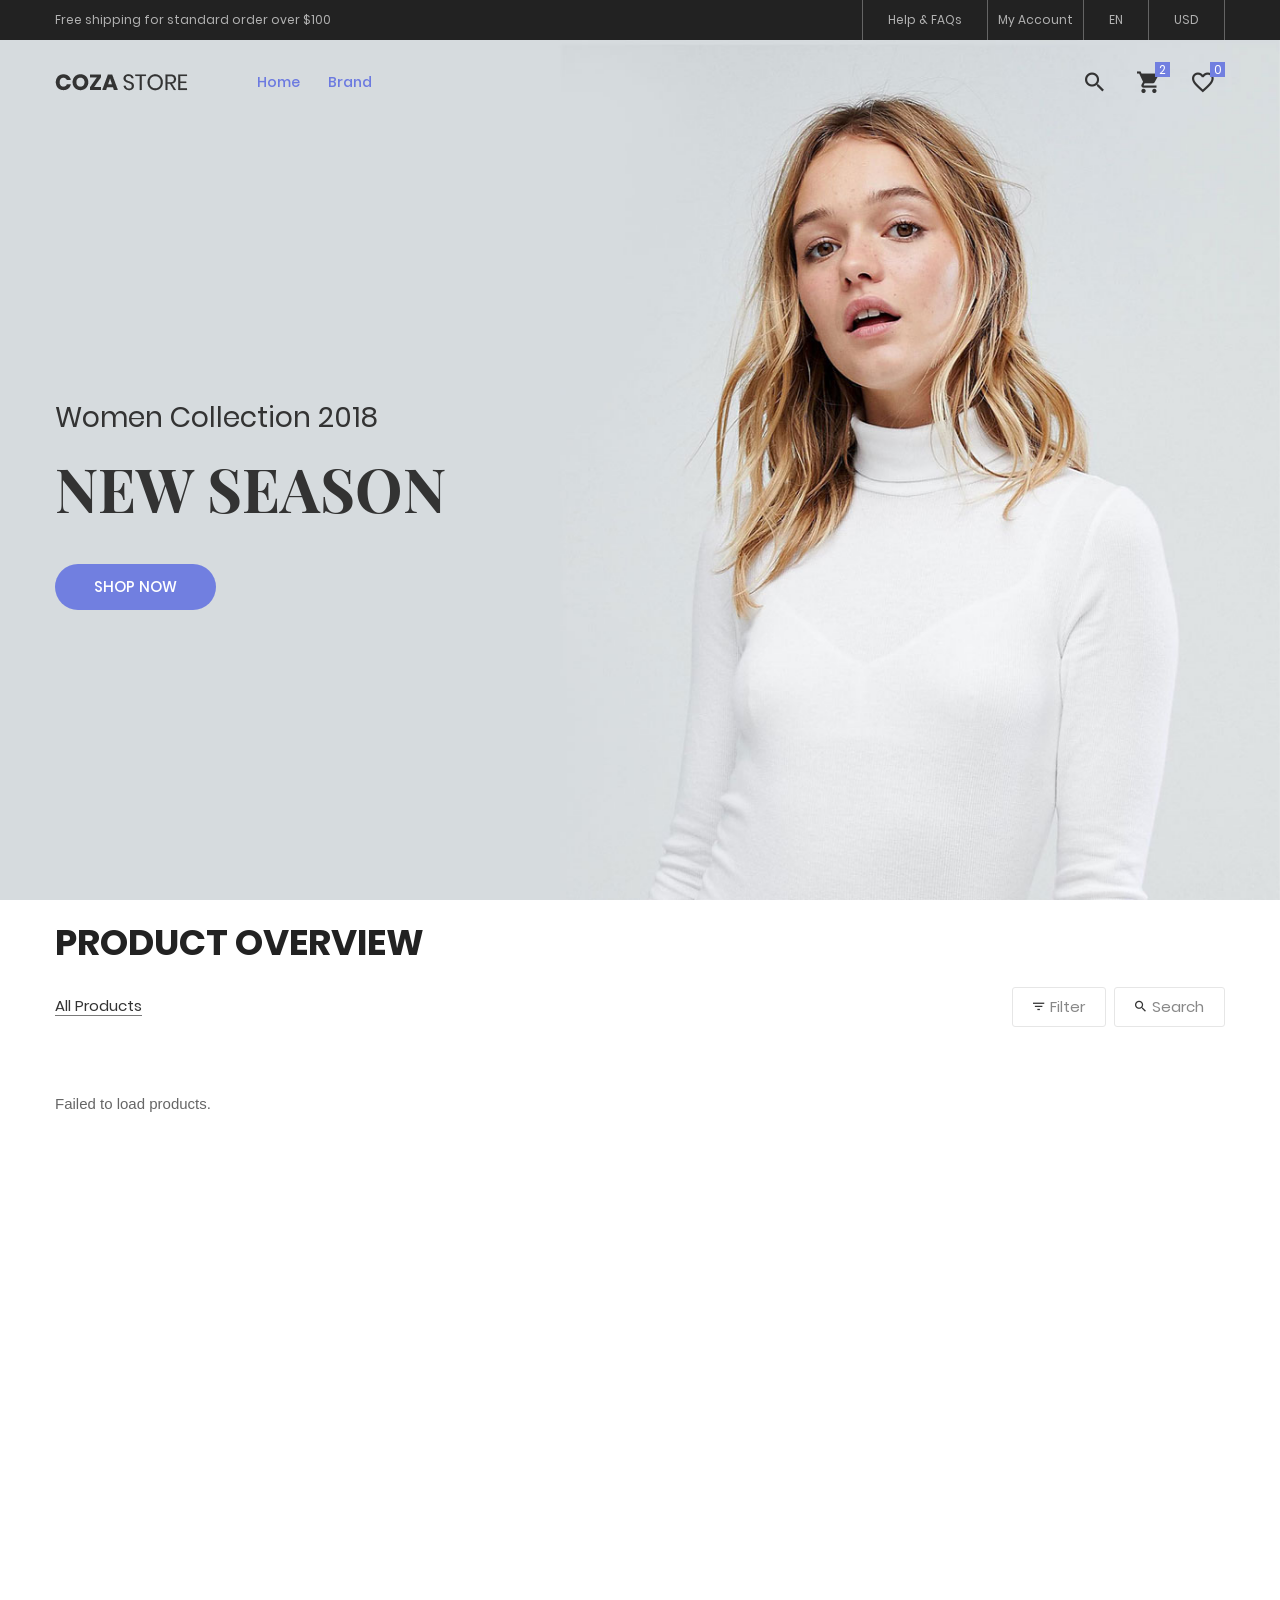
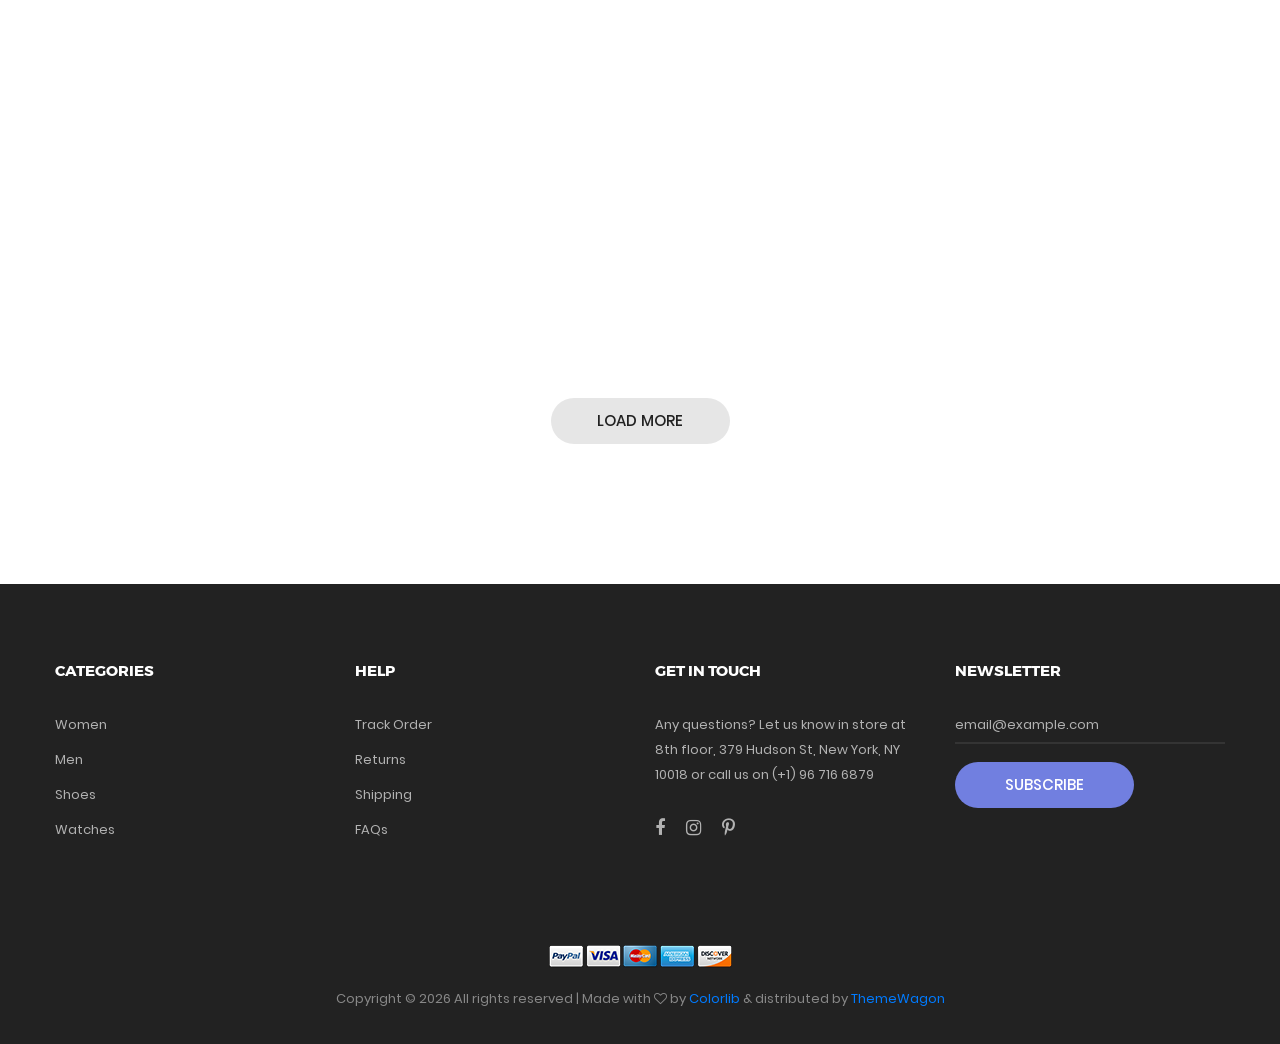
==== app/index.html @ 49f40c7e "Fontend" ====
<!DOCTYPE html>
<html lang="en">

<head>
	<title>Home</title>
	<meta charset="UTF-8">
	<meta name="viewport" content="width=device-width, initial-scale=1">
	<!--===============================================================================================-->
	<link rel="icon" type="image/png" href="images/icons/favicon.png" />
	<!--===============================================================================================-->
	<link rel="stylesheet" type="text/css" href="vendor/bootstrap/css/bootstrap.min.css">
	<!--===============================================================================================-->
	<link rel="stylesheet" type="text/css" href="fonts/font-awesome-4.7.0/css/font-awesome.min.css">
	<!--===============================================================================================-->
	<link rel="stylesheet" type="text/css" href="fonts/iconic/css/material-design-iconic-font.min.css">
	<!--===============================================================================================-->
	<link rel="stylesheet" type="text/css" href="fonts/linearicons-v1.0.0/icon-font.min.css">
	<!--===============================================================================================-->
	<link rel="stylesheet" type="text/css" href="vendor/animate/animate.css">
	<!--===============================================================================================-->
	<link rel="stylesheet" type="text/css" href="vendor/css-hamburgers/hamburgers.min.css">
	<!--===============================================================================================-->
	<link rel="stylesheet" type="text/css" href="vendor/animsition/css/animsition.min.css">
	<!--===============================================================================================-->
	<link rel="stylesheet" type="text/css" href="vendor/select2/select2.min.css">
	<!--===============================================================================================-->
	<link rel="stylesheet" type="text/css" href="vendor/daterangepicker/daterangepicker.css">
	<!--===============================================================================================-->
	<link rel="stylesheet" type="text/css" href="vendor/slick/slick.css">
	<!--===============================================================================================-->
	<link rel="stylesheet" type="text/css" href="vendor/MagnificPopup/magnific-popup.css">
	<!--===============================================================================================-->
	<link rel="stylesheet" type="text/css" href="vendor/perfect-scrollbar/perfect-scrollbar.css">
	<!--===============================================================================================-->
	<link rel="stylesheet" type="text/css" href="css/util.css">
	<link rel="stylesheet" type="text/css" href="css/main.css">



	<!--===============================================================================================-->
</head>

<body class="animsition">

	<!-- Header -->
	<header>
		<!-- Header desktop -->
		<div class="container-menu-desktop">
			<!-- Topbar -->
			<div class="top-bar">
				<div class="content-topbar flex-sb-m h-full container">
					<div class="left-top-bar">
						Free shipping for standard order over $100
					</div>

					<div class="right-top-bar flex-w h-full">
						<a href="#" class="flex-c-m trans-04 p-lr-25">
							Help & FAQs
						</a>

						<a href="views/register.html" id="accountLink" class="flex-c-m p-lr-10 trans-04">
							My Account
						</a>
						<a href="#" id="logoutBtn" class="flex-c-m p-lr-10 trans-04" style="display: none;">
							Logout
						</a>



						<a href="#" class="flex-c-m trans-04 p-lr-25">
							EN
						</a>

						<a href="#" class="flex-c-m trans-04 p-lr-25">
							USD
						</a>
					</div>
				</div>
			</div>

			<div class="wrap-menu-desktop">
				<nav class="limiter-menu-desktop container">

					<!-- Logo desktop -->
					<a href="#" class="logo">
						<img src="images/icons/logo-01.png" alt="IMG-LOGO">
					</a>

					<!-- Menu desktop -->
					<div class="menu-desktop">
						<ul class="main-menu">
							<li class="active-menu">
								<a href="index.html">Home</a>

							</li>

							<li class="active-menu">
								<a href="#">Brand</a>
								<ul class="sub-menu" id="brand-menu">
									<!-- Brand sẽ được render ở đây -->
								</ul>
							</li>



						</ul>
					</div>

					<!-- Icon header -->
					<div class="wrap-icon-header flex-w flex-r-m">
						<div class="icon-header-item cl2 hov-cl1 trans-04 p-l-22 p-r-11 js-show-modal-search">
							<i class="zmdi zmdi-search"></i>
						</div>

						<div class="icon-header-item cl2 hov-cl1 trans-04 p-l-22 p-r-11 icon-header-noti js-show-cart"
							data-notify="2">
							<i class="zmdi zmdi-shopping-cart"></i>
						</div>

						<a href="#"
							class="dis-block icon-header-item cl2 hov-cl1 trans-04 p-l-22 p-r-11 icon-header-noti"
							data-notify="0">
							<i class="zmdi zmdi-favorite-outline"></i>
						</a>
					</div>
				</nav>
			</div>
		</div>

		<!-- Header Mobile -->
		<div class="wrap-header-mobile">
			<!-- Logo moblie -->
			<div class="logo-mobile">
				<a href="index.html"><img src="images/icons/logo-01.png" alt="IMG-LOGO"></a>
			</div>

			<!-- Icon header -->
			<div class="wrap-icon-header flex-w flex-r-m m-r-15">
				<div class="icon-header-item cl2 hov-cl1 trans-04 p-r-11 js-show-modal-search">
					<i class="zmdi zmdi-search"></i>
				</div>

				<div class="icon-header-item cl2 hov-cl1 trans-04 p-r-11 p-l-10 icon-header-noti js-show-cart"
					data-notify="2">
					<i class="zmdi zmdi-shopping-cart"></i>
				</div>

				<a href="#" class="dis-block icon-header-item cl2 hov-cl1 trans-04 p-r-11 p-l-10 icon-header-noti"
					data-notify="0">
					<i class="zmdi zmdi-favorite-outline"></i>
				</a>
			</div>

			<!-- Button show menu -->
			<div class="btn-show-menu-mobile hamburger hamburger--squeeze">
				<span class="hamburger-box">
					<span class="hamburger-inner"></span>
				</span>
			</div>
		</div>


		<!-- Menu Mobile -->
		<div class="menu-mobile">
			<ul class="topbar-mobile">
				<li>
					<div class="left-top-bar">
						Free shipping for standard order over $100
					</div>
				</li>

				<li>
					<div class="right-top-bar flex-w h-full">
						<a href="#" class="flex-c-m p-lr-10 trans-04">
							Help & FAQs
						</a>

						<div class="account-dropdown">
							<a href="#" id="accountLink" class="flex-c-m p-lr-10 trans-04">
								My Account
							</a>
							<div id="accountMenu" class="dropdown-menu">
								<a href="profile.html">👤 Hồ sơ</a>
								<a href="#" id="logoutBtn">🚪 Đăng xuất</a>
							</div>
						</div>


						<a href="#" class="flex-c-m p-lr-10 trans-04">
							EN
						</a>

						<a href="#" class="flex-c-m p-lr-10 trans-04">
							USD
						</a>
					</div>
				</li>
			</ul>

			<ul class="main-menu-m">
				<li>
					<a href="index.html">Home</a>
					<ul class="sub-menu-m">
						<li><a href="index.html">Homepage 1</a></li>
						<li><a href="home-02.html">Homepage 2</a></li>
						<li><a href="home-03.html">Homepage 3</a></li>
					</ul>
					<span class="arrow-main-menu-m">
						<i class="fa fa-angle-right" aria-hidden="true"></i>
					</span>
				</li>

				<li>
					<a href="product.html">Shop</a>
				</li>

				<li>
					<a href="shoping-cart.html" class="label1 rs1" data-label1="hot">Features</a>
				</li>

				<li>
					<a href="blog.html">Blog</a>
				</li>

				<li>
					<a href="about.html">About</a>
				</li>

				<li>
					<a href="contact.html">Contact</a>
				</li>
			</ul>
		</div>

		<!-- Modal Search -->
		<div class="modal-search-header flex-c-m trans-04 js-hide-modal-search">
			<div class="container-search-header">
				<button class="flex-c-m btn-hide-modal-search trans-04 js-hide-modal-search">
					<img src="images/icons/icon-close2.png" alt="CLOSE">
				</button>

				<form class="wrap-search-header flex-w p-l-15">
					<button class="flex-c-m trans-04">
						<i class="zmdi zmdi-search"></i>
					</button>
					<input class="plh3" type="text" name="search" placeholder="Search...">
				</form>
			</div>
		</div>
	</header>

	<!-- Cart -->
	<div class="wrap-header-cart js-panel-cart">
		<div class="s-full js-hide-cart"></div>

		<div class="header-cart flex-col-l p-l-65 p-r-25">
			<div class="header-cart-title flex-w flex-sb-m p-b-8">
				<span class="mtext-103 cl2">
					Your Cart
				</span>

				<div class="fs-35 lh-10 cl2 p-lr-5 pointer hov-cl1 trans-04 js-hide-cart">
					<i class="zmdi zmdi-close"></i>
				</div>
			</div>

			<div class="header-cart-content flex-w js-pscroll">
				<ul class="header-cart-wrapitem w-full">
					<li class="header-cart-item flex-w flex-t m-b-12">
						<div class="header-cart-item-img">
							<img src="images/item-cart-01.jpg" alt="IMG">
						</div>

						<div class="header-cart-item-txt p-t-8">
							<a href="#" class="header-cart-item-name m-b-18 hov-cl1 trans-04">
								White Shirt Pleat
							</a>

							<span class="header-cart-item-info">
								1 x $19.00
							</span>
						</div>
					</li>

					<li class="header-cart-item flex-w flex-t m-b-12">
						<div class="header-cart-item-img">
							<img src="images/item-cart-02.jpg" alt="IMG">
						</div>

						<div class="header-cart-item-txt p-t-8">
							<a href="#" class="header-cart-item-name m-b-18 hov-cl1 trans-04">
								Converse All Star
							</a>

							<span class="header-cart-item-info">
								1 x $39.00
							</span>
						</div>
					</li>

					<li class="header-cart-item flex-w flex-t m-b-12">
						<div class="header-cart-item-img">
							<img src="images/item-cart-03.jpg" alt="IMG">
						</div>

						<div class="header-cart-item-txt p-t-8">
							<a href="#" class="header-cart-item-name m-b-18 hov-cl1 trans-04">
								Nixon Porter Leather
							</a>

							<span class="header-cart-item-info">
								1 x $17.00
							</span>
						</div>
					</li>
				</ul>

				<div class="w-full">
					<div class="header-cart-total w-full p-tb-40">
						Total: $75.00
					</div>

					<div class="header-cart-buttons flex-w w-full">
						<a href="shoping-cart.html"
							class="flex-c-m stext-101 cl0 size-107 bg3 bor2 hov-btn3 p-lr-15 trans-04 m-r-8 m-b-10">
							View Cart
						</a>

						<a href="shoping-cart.html"
							class="flex-c-m stext-101 cl0 size-107 bg3 bor2 hov-btn3 p-lr-15 trans-04 m-b-10">
							Check Out
						</a>
					</div>
				</div>
			</div>
		</div>
	</div>
	<!-- Slider -->
	<section class="section-slide">
		<div class="wrap-slick1">
			<div class="slick1">
				<div class="item-slick1" style="background-image: url(images/slide-01.jpg);">
					<div class="container h-full">
						<div class="flex-col-l-m h-full p-t-100 p-b-30 respon5">
							<div class="layer-slick1 animated visible-false" data-appear="fadeInDown" data-delay="0">
								<span class="ltext-101 cl2 respon2">
									Women Collection 2018
								</span>
							</div>

							<div class="layer-slick1 animated visible-false" data-appear="fadeInUp" data-delay="800">
								<h2 class="ltext-201 cl2 p-t-19 p-b-43 respon1">
									NEW SEASON
								</h2>
							</div>

							<div class="layer-slick1 animated visible-false" data-appear="zoomIn" data-delay="1600">
								<a href="product.html"
									class="flex-c-m stext-101 cl0 size-101 bg1 bor1 hov-btn1 p-lr-15 trans-04">
									Shop Now
								</a>
							</div>
						</div>
					</div>
				</div>

				<div class="item-slick1" style="background-image: url(images/slide-02.jpg);">
					<div class="container h-full">
						<div class="flex-col-l-m h-full p-t-100 p-b-30 respon5">
							<div class="layer-slick1 animated visible-false" data-appear="rollIn" data-delay="0">
								<span class="ltext-101 cl2 respon2">
									Men New-Season
								</span>
							</div>

							<div class="layer-slick1 animated visible-false" data-appear="lightSpeedIn"
								data-delay="800">
								<h2 class="ltext-201 cl2 p-t-19 p-b-43 respon1">
									Jackets & Coats
								</h2>
							</div>

							<div class="layer-slick1 animated visible-false" data-appear="slideInUp" data-delay="1600">
								<a href="product.html"
									class="flex-c-m stext-101 cl0 size-101 bg1 bor1 hov-btn1 p-lr-15 trans-04">
									Shop Now
								</a>
							</div>
						</div>
					</div>
				</div>

				<div class="item-slick1" style="background-image: url(images/slide-03.jpg);">
					<div class="container h-full">
						<div class="flex-col-l-m h-full p-t-100 p-b-30 respon5">
							<div class="layer-slick1 animated visible-false" data-appear="rotateInDownLeft"
								data-delay="0">
								<span class="ltext-101 cl2 respon2">
									Men Collection 2018
								</span>
							</div>

							<div class="layer-slick1 animated visible-false" data-appear="rotateInUpRight"
								data-delay="800">
								<h2 class="ltext-201 cl2 p-t-19 p-b-43 respon1">
									New arrivals
								</h2>
							</div>

							<div class="layer-slick1 animated visible-false" data-appear="rotateIn" data-delay="1600">
								<a href="product.html"
									class="flex-c-m stext-101 cl0 size-101 bg1 bor1 hov-btn1 p-lr-15 trans-04">
									Shop Now
								</a>
							</div>
						</div>
					</div>
				</div>
			</div>
		</div>
	</section>
	<!-- Product -->
	<section class="bg0 p-t-23 p-b-140">
		<div class="container">
			<div class="p-b-10">
				<h3 class="ltext-103 cl5">
					Product Overview
				</h3>
			</div>

			<div class="flex-w flex-sb-m p-b-52">
				<div class="flex-w flex-l-m filter-tope-group m-tb-10">
					<button class="stext-106 cl6 hov1 bor3 trans-04 m-r-32 m-tb-5 how-active1" data-filter="*">
						All Products
					</button>




				</div>

				<div class="flex-w flex-c-m m-tb-10">
					<div
						class="flex-c-m stext-106 cl6 size-104 bor4 pointer hov-btn3 trans-04 m-r-8 m-tb-4 js-show-filter">
						<i class="icon-filter cl2 m-r-6 fs-15 trans-04 zmdi zmdi-filter-list"></i>
						<i class="icon-close-filter cl2 m-r-6 fs-15 trans-04 zmdi zmdi-close dis-none"></i>
						Filter
					</div>

					<div class="flex-c-m stext-106 cl6 size-105 bor4 pointer hov-btn3 trans-04 m-tb-4 js-show-search">
						<i class="icon-search cl2 m-r-6 fs-15 trans-04 zmdi zmdi-search"></i>
						<i class="icon-close-search cl2 m-r-6 fs-15 trans-04 zmdi zmdi-close dis-none"></i>
						Search
					</div>
				</div>

				<!-- Search product -->
				<div class="dis-none panel-search w-full p-t-10 p-b-15">
					<div class="bor8 dis-flex p-l-15">
						<button class="size-113 flex-c-m fs-16 cl2 hov-cl1 trans-04">
							<i class="zmdi zmdi-search"></i>
						</button>

						<input class="mtext-107 cl2 size-114 plh2 p-r-15" type="text" name="search-product"
							placeholder="Search">
					</div>
				</div>

				<!-- Filter -->

			</div>

			<div class="row isotope-grid" id="product-list">








				<div class="col-sm-6 col-md-4 col-lg-3 p-b-35 isotope-item men">
					<!-- Block2 -->
					<div class="block2">
						<div class="block2-pic hov-img0">
							<img src="images/product-12.jpg" alt="IMG-PRODUCT">

							<a href="#"
								class="block2-btn flex-c-m stext-103 cl2 size-102 bg0 bor2 hov-btn1 p-lr-15 trans-04 js-show-modal1">
								Quick View
							</a>
						</div>

						<div class="block2-txt flex-w flex-t p-t-14">
							<div class="block2-txt-child1 flex-col-l ">
								<a href="product-detail.html" class="stext-104 cl4 hov-cl1 trans-04 js-name-b2 p-b-6">
									Herschel supply
								</a>

								<span class="stext-105 cl3">
									$63.15
								</span>
							</div>

							<div class="block2-txt-child2 flex-r p-t-3">
								<a href="#" class="btn-addwish-b2 dis-block pos-relative js-addwish-b2">
									<img class="icon-heart1 dis-block trans-04" src="images/icons/icon-heart-01.png"
										alt="ICON">
									<img class="icon-heart2 dis-block trans-04 ab-t-l"
										src="images/icons/icon-heart-02.png" alt="ICON">
								</a>
							</div>
						</div>
					</div>
				</div>

				<div class="col-sm-6 col-md-4 col-lg-3 p-b-35 isotope-item women">
					<!-- Block2 -->
					<div class="block2">
						<div class="block2-pic hov-img0">
							<img src="images/product-13.jpg" alt="IMG-PRODUCT">

							<a href="#"
								class="block2-btn flex-c-m stext-103 cl2 size-102 bg0 bor2 hov-btn1 p-lr-15 trans-04 js-show-modal1">
								Quick View
							</a>
						</div>

						<div class="block2-txt flex-w flex-t p-t-14">
							<div class="block2-txt-child1 flex-col-l ">
								<a href="product-detail.html" class="stext-104 cl4 hov-cl1 trans-04 js-name-b2 p-b-6">
									T-Shirt with Sleeve
								</a>

								<span class="stext-105 cl3">
									$18.49
								</span>
							</div>

							<div class="block2-txt-child2 flex-r p-t-3">
								<a href="#" class="btn-addwish-b2 dis-block pos-relative js-addwish-b2">
									<img class="icon-heart1 dis-block trans-04" src="images/icons/icon-heart-01.png"
										alt="ICON">
									<img class="icon-heart2 dis-block trans-04 ab-t-l"
										src="images/icons/icon-heart-02.png" alt="ICON">
								</a>
							</div>
						</div>
					</div>
				</div>

				<div class="col-sm-6 col-md-4 col-lg-3 p-b-35 isotope-item women">
					<!-- Block2 -->
					<div class="block2">
						<div class="block2-pic hov-img0">
							<img src="images/product-14.jpg" alt="IMG-PRODUCT">

							<a href="#"
								class="block2-btn flex-c-m stext-103 cl2 size-102 bg0 bor2 hov-btn1 p-lr-15 trans-04 js-show-modal1">
								Quick View
							</a>
						</div>

						<div class="block2-txt flex-w flex-t p-t-14">
							<div class="block2-txt-child1 flex-col-l ">
								<a href="product-detail.html" class="stext-104 cl4 hov-cl1 trans-04 js-name-b2 p-b-6">
									Pretty Little Thing
								</a>

								<span class="stext-105 cl3">
									$54.79
								</span>
							</div>

							<div class="block2-txt-child2 flex-r p-t-3">
								<a href="#" class="btn-addwish-b2 dis-block pos-relative js-addwish-b2">
									<img class="icon-heart1 dis-block trans-04" src="images/icons/icon-heart-01.png"
										alt="ICON">
									<img class="icon-heart2 dis-block trans-04 ab-t-l"
										src="images/icons/icon-heart-02.png" alt="ICON">
								</a>
							</div>
						</div>
					</div>
				</div>

				<div class="col-sm-6 col-md-4 col-lg-3 p-b-35 isotope-item watches">
					<!-- Block2 -->
					<div class="block2">
						<div class="block2-pic hov-img0">
							<img src="images/product-15.jpg" alt="IMG-PRODUCT">

							<a href="#"
								class="block2-btn flex-c-m stext-103 cl2 size-102 bg0 bor2 hov-btn1 p-lr-15 trans-04 js-show-modal1">
								Quick View
							</a>
						</div>

						<div class="block2-txt flex-w flex-t p-t-14">
							<div class="block2-txt-child1 flex-col-l ">
								<a href="product-detail.html" class="stext-104 cl4 hov-cl1 trans-04 js-name-b2 p-b-6">
									Mini Silver Mesh Watch
								</a>

								<span class="stext-105 cl3">
									$86.85
								</span>
							</div>

							<div class="block2-txt-child2 flex-r p-t-3">
								<a href="#" class="btn-addwish-b2 dis-block pos-relative js-addwish-b2">
									<img class="icon-heart1 dis-block trans-04" src="images/icons/icon-heart-01.png"
										alt="ICON">
									<img class="icon-heart2 dis-block trans-04 ab-t-l"
										src="images/icons/icon-heart-02.png" alt="ICON">
								</a>
							</div>
						</div>
					</div>
				</div>

				<div class="col-sm-6 col-md-4 col-lg-3 p-b-35 isotope-item women">
					<!-- Block2 -->
					<div class="block2">
						<div class="block2-pic hov-img0">
							<img src="images/product-16.jpg" alt="IMG-PRODUCT">

							<a href="#"
								class="block2-btn flex-c-m stext-103 cl2 size-102 bg0 bor2 hov-btn1 p-lr-15 trans-04 js-show-modal1">
								Quick View
							</a>
						</div>

						<div class="block2-txt flex-w flex-t p-t-14">
							<div class="block2-txt-child1 flex-col-l ">
								<a href="product-detail.html" class="stext-104 cl4 hov-cl1 trans-04 js-name-b2 p-b-6">
									Square Neck Back
								</a>

								<span class="stext-105 cl3">
									$29.64
								</span>
							</div>

							<div class="block2-txt-child2 flex-r p-t-3">
								<a href="#" class="btn-addwish-b2 dis-block pos-relative js-addwish-b2">
									<img class="icon-heart1 dis-block trans-04" src="images/icons/icon-heart-01.png"
										alt="ICON">
									<img class="icon-heart2 dis-block trans-04 ab-t-l"
										src="images/icons/icon-heart-02.png" alt="ICON">
								</a>
							</div>
						</div>
					</div>
				</div>
			</div>

			<!-- Load more -->
			<div class="flex-c-m flex-w w-full p-t-45">
				<a href="#" class="flex-c-m stext-101 cl5 size-103 bg2 bor1 hov-btn1 p-lr-15 trans-04">
					Load More
				</a>
			</div>
		</div>
	</section>


	<!-- Footer -->
	<footer class="bg3 p-t-75 p-b-32">
		<div class="container">
			<div class="row">
				<div class="col-sm-6 col-lg-3 p-b-50">
					<h4 class="stext-301 cl0 p-b-30">
						Categories
					</h4>

					<ul>
						<li class="p-b-10">
							<a href="#" class="stext-107 cl7 hov-cl1 trans-04">
								Women
							</a>
						</li>

						<li class="p-b-10">
							<a href="#" class="stext-107 cl7 hov-cl1 trans-04">
								Men
							</a>
						</li>

						<li class="p-b-10">
							<a href="#" class="stext-107 cl7 hov-cl1 trans-04">
								Shoes
							</a>
						</li>

						<li class="p-b-10">
							<a href="#" class="stext-107 cl7 hov-cl1 trans-04">
								Watches
							</a>
						</li>
					</ul>
				</div>

				<div class="col-sm-6 col-lg-3 p-b-50">
					<h4 class="stext-301 cl0 p-b-30">
						Help
					</h4>

					<ul>
						<li class="p-b-10">
							<a href="#" class="stext-107 cl7 hov-cl1 trans-04">
								Track Order
							</a>
						</li>

						<li class="p-b-10">
							<a href="#" class="stext-107 cl7 hov-cl1 trans-04">
								Returns
							</a>
						</li>

						<li class="p-b-10">
							<a href="#" class="stext-107 cl7 hov-cl1 trans-04">
								Shipping
							</a>
						</li>

						<li class="p-b-10">
							<a href="#" class="stext-107 cl7 hov-cl1 trans-04">
								FAQs
							</a>
						</li>
					</ul>
				</div>

				<div class="col-sm-6 col-lg-3 p-b-50">
					<h4 class="stext-301 cl0 p-b-30">
						GET IN TOUCH
					</h4>

					<p class="stext-107 cl7 size-201">
						Any questions? Let us know in store at 8th floor, 379 Hudson St, New York, NY 10018 or call us
						on (+1) 96 716 6879
					</p>

					<div class="p-t-27">
						<a href="#" class="fs-18 cl7 hov-cl1 trans-04 m-r-16">
							<i class="fa fa-facebook"></i>
						</a>

						<a href="#" class="fs-18 cl7 hov-cl1 trans-04 m-r-16">
							<i class="fa fa-instagram"></i>
						</a>

						<a href="#" class="fs-18 cl7 hov-cl1 trans-04 m-r-16">
							<i class="fa fa-pinterest-p"></i>
						</a>
					</div>
				</div>

				<div class="col-sm-6 col-lg-3 p-b-50">
					<h4 class="stext-301 cl0 p-b-30">
						Newsletter
					</h4>

					<form>
						<div class="wrap-input1 w-full p-b-4">
							<input class="input1 bg-none plh1 stext-107 cl7" type="text" name="email"
								placeholder="email@example.com">
							<div class="focus-input1 trans-04"></div>
						</div>

						<div class="p-t-18">
							<button class="flex-c-m stext-101 cl0 size-103 bg1 bor1 hov-btn2 p-lr-15 trans-04">
								Subscribe
							</button>
						</div>
					</form>
				</div>
			</div>

			<div class="p-t-40">
				<div class="flex-c-m flex-w p-b-18">
					<a href="#" class="m-all-1">
						<img src="images/icons/icon-pay-01.png" alt="ICON-PAY">
					</a>

					<a href="#" class="m-all-1">
						<img src="images/icons/icon-pay-02.png" alt="ICON-PAY">
					</a>

					<a href="#" class="m-all-1">
						<img src="images/icons/icon-pay-03.png" alt="ICON-PAY">
					</a>

					<a href="#" class="m-all-1">
						<img src="images/icons/icon-pay-04.png" alt="ICON-PAY">
					</a>

					<a href="#" class="m-all-1">
						<img src="images/icons/icon-pay-05.png" alt="ICON-PAY">
					</a>
				</div>

				<p class="stext-107 cl6 txt-center">
					<!-- Link back to Colorlib can't be removed. Template is licensed under CC BY 3.0. -->
					Copyright &copy;
					<script>document.write(new Date().getFullYear());</script> All rights reserved | Made with <i
						class="fa fa-heart-o" aria-hidden="true"></i> by <a href="https://colorlib.com"
						target="_blank">Colorlib</a> &amp; distributed by <a href="https://themewagon.com"
						target="_blank">ThemeWagon</a>
					<!-- Link back to Colorlib can't be removed. Template is licensed under CC BY 3.0. -->

				</p>
			</div>
		</div>
	</footer>


	<!-- Back to top -->
	<div class="btn-back-to-top" id="myBtn">
		<span class="symbol-btn-back-to-top">
			<i class="zmdi zmdi-chevron-up"></i>
		</span>
	</div>

	<!-- Modal1 -->
	<div class="wrap-modal1 js-modal1 p-t-60 p-b-20">
		<div class="overlay-modal1 js-hide-modal1"></div>

		<div class="container">
			<div class="bg0 p-t-60 p-b-30 p-lr-15-lg how-pos3-parent">
				<button class="how-pos3 hov3 trans-04 js-hide-modal1">
					<img src="images/icons/icon-close.png" alt="CLOSE">
				</button>

				<div class="row">
					<div class="col-md-6 col-lg-7 p-b-30">
						<div class="p-l-25 p-r-30 p-lr-0-lg">
							<div class="wrap-slick3 flex-sb flex-w">
								<div class="wrap-slick3-dots"></div>
								<div class="wrap-slick3-arrows flex-sb-m flex-w"></div>

								<div class="slick3 gallery-lb">
									<div class="item-slick3" data-thumb="images/product-detail-01.jpg">
										<div class="wrap-pic-w pos-relative">
											<img src="images/product-detail-01.jpg" alt="IMG-PRODUCT">

											<a class="flex-c-m size-108 how-pos1 bor0 fs-16 cl10 bg0 hov-btn3 trans-04"
												href="images/product-detail-01.jpg">
												<i class="fa fa-expand"></i>
											</a>
										</div>
									</div>

									<div class="item-slick3" data-thumb="images/product-detail-02.jpg">
										<div class="wrap-pic-w pos-relative">
											<img src="images/product-detail-02.jpg" alt="IMG-PRODUCT">

											<a class="flex-c-m size-108 how-pos1 bor0 fs-16 cl10 bg0 hov-btn3 trans-04"
												href="images/product-detail-02.jpg">
												<i class="fa fa-expand"></i>
											</a>
										</div>
									</div>

									<div class="item-slick3" data-thumb="images/product-detail-03.jpg">
										<div class="wrap-pic-w pos-relative">
											<img src="images/product-detail-03.jpg" alt="IMG-PRODUCT">

											<a class="flex-c-m size-108 how-pos1 bor0 fs-16 cl10 bg0 hov-btn3 trans-04"
												href="images/product-detail-03.jpg">
												<i class="fa fa-expand"></i>
											</a>
										</div>
									</div>
								</div>
							</div>
						</div>
					</div>

					<div class="col-md-6 col-lg-5 p-b-30">
						<div class="p-r-50 p-t-5 p-lr-0-lg">
							<h4 class="mtext-105 cl2 js-name-detail p-b-14">
								Lightweight Jacket
							</h4>

							<span class="mtext-106 cl2">
								$58.79
							</span>

							<p class="stext-102 cl3 p-t-23">
								Nulla eget sem vitae eros pharetra viverra. Nam vitae luctus ligula. Mauris consequat
								ornare feugiat.
							</p>

							<!--  -->
							<div class="p-t-33">
								<div class="flex-w flex-r-m p-b-10">
									<div class="size-203 flex-c-m respon6">
										Size
									</div>

									<div class="size-204 respon6-next">
										<div class="rs1-select2 bor8 bg0">
											<select class="js-select2" name="time">
												<option>Choose an option</option>
												<option>Size S</option>
												<option>Size M</option>
												<option>Size L</option>
												<option>Size XL</option>
											</select>
											<div class="dropDownSelect2"></div>
										</div>
									</div>
								</div>

								<div class="flex-w flex-r-m p-b-10">
									<div class="size-203 flex-c-m respon6">
										Color
									</div>

									<div class="size-204 respon6-next">
										<div class="rs1-select2 bor8 bg0">
											<select class="js-select2" name="time">
												<option>Choose an option</option>
												<option>Red</option>
												<option>Blue</option>
												<option>White</option>
												<option>Grey</option>
											</select>
											<div class="dropDownSelect2"></div>
										</div>
									</div>
								</div>

								<div class="flex-w flex-r-m p-b-10">
									<div class="size-204 flex-w flex-m respon6-next">
										<div class="wrap-num-product flex-w m-r-20 m-tb-10">
											<div class="btn-num-product-down cl8 hov-btn3 trans-04 flex-c-m">
												<i class="fs-16 zmdi zmdi-minus"></i>
											</div>

											<input class="mtext-104 cl3 txt-center num-product" type="number"
												name="num-product" value="1">

											<div class="btn-num-product-up cl8 hov-btn3 trans-04 flex-c-m">
												<i class="fs-16 zmdi zmdi-plus"></i>
											</div>
										</div>

										<button
											class="flex-c-m stext-101 cl0 size-101 bg1 bor1 hov-btn1 p-lr-15 trans-04 js-addcart-detail">
											Add to cart
										</button>
									</div>
								</div>
							</div>

							<!--  -->
							<div class="flex-w flex-m p-l-100 p-t-40 respon7">
								<div class="flex-m bor9 p-r-10 m-r-11">
									<a href="#"
										class="fs-14 cl3 hov-cl1 trans-04 lh-10 p-lr-5 p-tb-2 js-addwish-detail tooltip100"
										data-tooltip="Add to Wishlist">
										<i class="zmdi zmdi-favorite"></i>
									</a>
								</div>

								<a href="#" class="fs-14 cl3 hov-cl1 trans-04 lh-10 p-lr-5 p-tb-2 m-r-8 tooltip100"
									data-tooltip="Facebook">
									<i class="fa fa-facebook"></i>
								</a>

								<a href="#" class="fs-14 cl3 hov-cl1 trans-04 lh-10 p-lr-5 p-tb-2 m-r-8 tooltip100"
									data-tooltip="Twitter">
									<i class="fa fa-twitter"></i>
								</a>

								<a href="#" class="fs-14 cl3 hov-cl1 trans-04 lh-10 p-lr-5 p-tb-2 m-r-8 tooltip100"
									data-tooltip="Google Plus">
									<i class="fa fa-google-plus"></i>
								</a>
							</div>
						</div>
					</div>
				</div>
			</div>
		</div>
	</div>

	<!--===============================================================================================-->
	<script src="vendor/jquery/jquery-3.2.1.min.js"></script>
	<!--===============================================================================================-->
	<script src="vendor/animsition/js/animsition.min.js"></script>
	<!--===============================================================================================-->
	<script src="vendor/bootstrap/js/popper.js"></script>
	<script src="vendor/bootstrap/js/bootstrap.min.js"></script>
	<!--===============================================================================================-->
	<script src="vendor/select2/select2.min.js"></script>
	<script>
		$(".js-select2").each(function () {
			$(this).select2({
				minimumResultsForSearch: 20,
				dropdownParent: $(this).next('.dropDownSelect2')
			});
		})
	</script>
	<!--===============================================================================================-->
	<script src="vendor/daterangepicker/moment.min.js"></script>
	<script src="vendor/daterangepicker/daterangepicker.js"></script>
	<!--===============================================================================================-->
	<script src="vendor/slick/slick.min.js"></script>
	<script src="js/slick-custom.js"></script>
	<!--===============================================================================================-->
	<script src="vendor/parallax100/parallax100.js"></script>
	<script>
		$('.parallax100').parallax100();
	</script>
	<!--===============================================================================================-->
	<script src="vendor/MagnificPopup/jquery.magnific-popup.min.js"></script>
	<script>
		$('.gallery-lb').each(function () { // the containers for all your galleries
			$(this).magnificPopup({
				delegate: 'a', // the selector for gallery item
				type: 'image',
				gallery: {
					enabled: true
				},
				mainClass: 'mfp-fade'
			});
		});
	</script>
	<!--===============================================================================================-->
	<script src="vendor/isotope/isotope.pkgd.min.js"></script>
	<!--===============================================================================================-->
	<script src="vendor/sweetalert/sweetalert.min.js"></script>
	<script>
		$('.js-addwish-b2').on('click', function (e) {
			e.preventDefault();
		});

		$('.js-addwish-b2').each(function () {
			var nameProduct = $(this).parent().parent().find('.js-name-b2').html();
			$(this).on('click', function () {
				swal(nameProduct, "is added to wishlist !", "success");

				$(this).addClass('js-addedwish-b2');
				$(this).off('click');
			});
		});

		$('.js-addwish-detail').each(function () {
			var nameProduct = $(this).parent().parent().parent().find('.js-name-detail').html();

			$(this).on('click', function () {
				swal(nameProduct, "is added to wishlist !", "success");

				$(this).addClass('js-addedwish-detail');
				$(this).off('click');
			});
		});

		/*---------------------------------------------*/

		$('.js-addcart-detail').each(function () {
			var nameProduct = $(this).parent().parent().parent().parent().find('.js-name-detail').html();
			$(this).on('click', function () {
				swal(nameProduct, "is added to cart !", "success");
			});
		});

	</script>
	<!--===============================================================================================-->
	<script src="vendor/perfect-scrollbar/perfect-scrollbar.min.js"></script>
	<script>
		$('.js-pscroll').each(function () {
			$(this).css('position', 'relative');
			$(this).css('overflow', 'hidden');
			var ps = new PerfectScrollbar(this, {
				wheelSpeed: 1,
				scrollingThreshold: 1000,
				wheelPropagation: false,
			});

			$(window).on('resize', function () {
				ps.update();
			})
		});
	</script>
	<script>
		document.addEventListener("DOMContentLoaded", function () {
			// Fetch brands for menu (already present)
			fetch("http://localhost:5443/brands")
				.then(res => res.json())
				.then(brands => {
					const menu = document.getElementById("brand-menu");
					menu.innerHTML = "";
					brands.forEach(b => {
						let li = document.createElement("li");
						li.innerHTML = `<a href="#">${b.name}</a>`;
						menu.appendChild(li);
					});
				})
				.catch(err => console.error("Lỗi load brand:", err));

			// Fetch products and render them
			fetch("http://localhost:5443/products")
				.then(res => res.json())
				.then(products => {
					const productList = document.getElementById("product-list");
					productList.innerHTML = "";
					products.forEach(p => {
						productList.innerHTML += `
                <div class="col-sm-6 col-md-4 col-lg-3 p-b-35 isotope-item ${p.category ? p.category.name.toLowerCase() : ''}">
                    <div class="block2">
                     
<div class="block2-pic hov-img0">
    <img src="${p.image || 'images/default-product.jpg'}" alt="IMG-PRODUCT">
    <a href="#" onclick="addToCart(${p.id}); return false;" 
       class="block2-btn flex-c-m stext-103 cl2 size-102 bg0 bor2 hov-btn1 p-lr-15 trans-04">
        Quick View
    </a>
</div>
                        <div class="block2-txt flex-w flex-t p-t-14">
                            <div class="block2-txt-child1 flex-col-l ">
                                <a href="product-detail.html?id=${p.id}" class="stext-104 cl4 hov-cl1 trans-04 js-name-b2 p-b-6">
                                    ${p.name}
                                </a>
                                <span class="stext-105 cl3">
                                    $${p.price}
                                </span>
                            </div>
                            <div class="block2-txt-child2 flex-r p-t-3">
                                <a href="#" class="btn-addwish-b2 dis-block pos-relative js-addwish-b2">
                                    <img class="icon-heart1 dis-block trans-04" src="images/icons/icon-heart-01.png" alt="ICON">
                                    <img class="icon-heart2 dis-block trans-04 ab-t-l" src="images/icons/icon-heart-02.png" alt="ICON">
                                </a>
                            </div>
                        </div>
                    </div>
                </div>
                `;
					});
				})
				.catch(err => {
					document.getElementById("product-list").innerHTML = "<div class='col-12'>Failed to load products.</div>";
					console.error("Lỗi load products:", err);
				});
		});
	</script>

	<!--===============================================================================================-->
	<script src="js/main.js"></script>

	<script>
		// Giả sử userId đã lưu ở localStorage, nếu chưa có thì mặc định là 1
		const userId = localStorage.getItem('userId') || 1;

		function addToCart(productId) {
			fetch(`http://localhost:5443/carts/${userId}/add/${productId}`, {
				method: "POST"
			})
				.then(res => res.json())
				.then(data => {
					alert("Đã thêm sản phẩm vào giỏ hàng!");

					window.location.href = "shoping-cart.html";
				})
				.catch(() => alert("Có lỗi khi thêm vào giỏ hàng!"));
		}
	</script>
	<script>
		document.addEventListener("DOMContentLoaded", function () {
			const accountLink = document.getElementById("accountLink");
			const logoutBtn = document.getElementById("logoutBtn");
			const username = localStorage.getItem("username");

			if (username) {
				// Nếu có user đăng nhập
				accountLink.textContent = username;
				accountLink.href = "profile.html";
				logoutBtn.style.display = "inline-block"; // Hiện nút Logout
			} else {
				accountLink.textContent = "My Account";
				accountLink.href = "views/login.html";
				logoutBtn.style.display = "none";
			}

			// Xử lý khi người dùng bấm "Logout"
			logoutBtn.addEventListener("click", function (e) {
				e.preventDefault();
				localStorage.removeItem("username"); // Xóa user đã lưu
				alert("Đã đăng xuất thành công!");
				window.location.href = "views/login.html"; // Chuyển về trang login
			});
		});
	</script>
</body>

</html>
---- app/fonts/iconic/css/material-design-iconic-font.min.css ----
@font-face{font-family:Material-Design-Iconic-Font;src:url(../fonts/Material-Design-Iconic-Font.woff2?v=2.2.0) format('woff2'),url(../fonts/Material-Design-Iconic-Font.woff?v=2.2.0) format('woff'),url(../fonts/Material-Design-Iconic-Font.ttf?v=2.2.0) format('truetype')}.zmdi{display:inline-block;font:normal normal normal 14px/1 'Material-Design-Iconic-Font';font-size:inherit;text-rendering:auto;-webkit-font-smoothing:antialiased;-moz-osx-font-smoothing:grayscale}.zmdi-hc-lg{font-size:1.33333333em;line-height:.75em;vertical-align:-15%}.zmdi-hc-2x{font-size:2em}.zmdi-hc-3x{font-size:3em}.zmdi-hc-4x{font-size:4em}.zmdi-hc-5x{font-size:5em}.zmdi-hc-fw{width:1.28571429em;text-align:center}.zmdi-hc-ul{padding-left:0;margin-left:2.14285714em;list-style-type:none}.zmdi-hc-ul>li{position:relative}.zmdi-hc-li{position:absolute;left:-2.14285714em;width:2.14285714em;top:.14285714em;text-align:center}.zmdi-hc-li.zmdi-hc-lg{left:-1.85714286em}.zmdi-hc-border{padding:.1em .25em;border:solid .1em #9e9e9e;border-radius:2px}.zmdi-hc-border-circle{padding:.1em .25em;border:solid .1em #9e9e9e;border-radius:50%}.zmdi.pull-left{float:left;margin-right:.15em}.zmdi.pull-right{float:right;margin-left:.15em}.zmdi-hc-spin{-webkit-animation:zmdi-spin 1.5s infinite linear;animation:zmdi-spin 1.5s infinite linear}.zmdi-hc-spin-reverse{-webkit-animation:zmdi-spin-reverse 1.5s infinite linear;animation:zmdi-spin-reverse 1.5s infinite linear}@-webkit-keyframes zmdi-spin{0%{-webkit-transform:rotate(0deg);transform:rotate(0deg)}100%{-webkit-transform:rotate(359deg);transform:rotate(359deg)}}@keyframes zmdi-spin{0%{-webkit-transform:rotate(0deg);transform:rotate(0deg)}100%{-webkit-transform:rotate(359deg);transform:rotate(359deg)}}@-webkit-keyframes zmdi-spin-reverse{0%{-webkit-transform:rotate(0deg);transform:rotate(0deg)}100%{-webkit-transform:rotate(-359deg);transform:rotate(-359deg)}}@keyframes zmdi-spin-reverse{0%{-webkit-transform:rotate(0deg);transform:rotate(0deg)}100%{-webkit-transform:rotate(-359deg);transform:rotate(-359deg)}}.zmdi-hc-rotate-90{-webkit-transform:rotate(90deg);-ms-transform:rotate(90deg);transform:rotate(90deg)}.zmdi-hc-rotate-180{-webkit-transform:rotate(180deg);-ms-transform:rotate(180deg);transform:rotate(180deg)}.zmdi-hc-rotate-270{-webkit-transform:rotate(270deg);-ms-transform:rotate(270deg);transform:rotate(270deg)}.zmdi-hc-flip-horizontal{-webkit-transform:scale(-1,1);-ms-transform:scale(-1,1);transform:scale(-1,1)}.zmdi-hc-flip-vertical{-webkit-transform:scale(1,-1);-ms-transform:scale(1,-1);transform:scale(1,-1)}.zmdi-hc-stack{position:relative;display:inline-block;width:2em;height:2em;line-height:2em;vertical-align:middle}.zmdi-hc-stack-1x,.zmdi-hc-stack-2x{position:absolute;left:0;width:100%;text-align:center}.zmdi-hc-stack-1x{line-height:inherit}.zmdi-hc-stack-2x{font-size:2em}.zmdi-hc-inverse{color:#fff}.zmdi-3d-rotation:before{content:'\f101'}.zmdi-airplane-off:before{content:'\f102'}.zmdi-airplane:before{content:'\f103'}.zmdi-album:before{content:'\f104'}.zmdi-archive:before{content:'\f105'}.zmdi-assignment-account:before{content:'\f106'}.zmdi-assignment-alert:before{content:'\f107'}.zmdi-assignment-check:before{content:'\f108'}.zmdi-assignment-o:before{content:'\f109'}.zmdi-assignment-return:before{content:'\f10a'}.zmdi-assignment-returned:before{content:'\f10b'}.zmdi-assignment:before{content:'\f10c'}.zmdi-attachment-alt:before{content:'\f10d'}.zmdi-attachment:before{content:'\f10e'}.zmdi-audio:before{content:'\f10f'}.zmdi-badge-check:before{content:'\f110'}.zmdi-balance-wallet:before{content:'\f111'}.zmdi-balance:before{content:'\f112'}.zmdi-battery-alert:before{content:'\f113'}.zmdi-battery-flash:before{content:'\f114'}.zmdi-battery-unknown:before{content:'\f115'}.zmdi-battery:before{content:'\f116'}.zmdi-bike:before{content:'\f117'}.zmdi-block-alt:before{content:'\f118'}.zmdi-block:before{content:'\f119'}.zmdi-boat:before{content:'\f11a'}.zmdi-book-image:before{content:'\f11b'}.zmdi-book:before{content:'\f11c'}.zmdi-bookmark-outline:before{content:'\f11d'}.zmdi-bookmark:before{content:'\f11e'}.zmdi-brush:before{content:'\f11f'}.zmdi-bug:before{content:'\f120'}.zmdi-bus:before{content:'\f121'}.zmdi-cake:before{content:'\f122'}.zmdi-car-taxi:before{content:'\f123'}.zmdi-car-wash:before{content:'\f124'}.zmdi-car:before{content:'\f125'}.zmdi-card-giftcard:before{content:'\f126'}.zmdi-card-membership:before{content:'\f127'}.zmdi-card-travel:before{content:'\f128'}.zmdi-card:before{content:'\f129'}.zmdi-case-check:before{content:'\f12a'}.zmdi-case-download:before{content:'\f12b'}.zmdi-case-play:before{content:'\f12c'}.zmdi-case:before{content:'\f12d'}.zmdi-cast-connected:before{content:'\f12e'}.zmdi-cast:before{content:'\f12f'}.zmdi-chart-donut:before{content:'\f130'}.zmdi-chart:before{content:'\f131'}.zmdi-city-alt:before{content:'\f132'}.zmdi-city:before{content:'\f133'}.zmdi-close-circle-o:before{content:'\f134'}.zmdi-close-circle:before{content:'\f135'}.zmdi-close:before{content:'\f136'}.zmdi-cocktail:before{content:'\f137'}.zmdi-code-setting:before{content:'\f138'}.zmdi-code-smartphone:before{content:'\f139'}.zmdi-code:before{content:'\f13a'}.zmdi-coffee:before{content:'\f13b'}.zmdi-collection-bookmark:before{content:'\f13c'}.zmdi-collection-case-play:before{content:'\f13d'}.zmdi-collection-folder-image:before{content:'\f13e'}.zmdi-collection-image-o:before{content:'\f13f'}.zmdi-collection-image:before{content:'\f140'}.zmdi-collection-item-1:before{content:'\f141'}.zmdi-collection-item-2:before{content:'\f142'}.zmdi-collection-item-3:before{content:'\f143'}.zmdi-collection-item-4:before{content:'\f144'}.zmdi-collection-item-5:before{content:'\f145'}.zmdi-collection-item-6:before{content:'\f146'}.zmdi-collection-item-7:before{content:'\f147'}.zmdi-collection-item-8:before{content:'\f148'}.zmdi-collection-item-9-plus:before{content:'\f149'}.zmdi-collection-item-9:before{content:'\f14a'}.zmdi-collection-item:before{content:'\f14b'}.zmdi-collection-music:before{content:'\f14c'}.zmdi-collection-pdf:before{content:'\f14d'}.zmdi-collection-plus:before{content:'\f14e'}.zmdi-collection-speaker:before{content:'\f14f'}.zmdi-collection-text:before{content:'\f150'}.zmdi-collection-video:before{content:'\f151'}.zmdi-compass:before{content:'\f152'}.zmdi-cutlery:before{content:'\f153'}.zmdi-delete:before{content:'\f154'}.zmdi-dialpad:before{content:'\f155'}.zmdi-dns:before{content:'\f156'}.zmdi-drink:before{content:'\f157'}.zmdi-edit:before{content:'\f158'}.zmdi-email-open:before{content:'\f159'}.zmdi-email:before{content:'\f15a'}.zmdi-eye-off:before{content:'\f15b'}.zmdi-eye:before{content:'\f15c'}.zmdi-eyedropper:before{content:'\f15d'}.zmdi-favorite-outline:before{content:'\f15e'}.zmdi-favorite:before{content:'\f15f'}.zmdi-filter-list:before{content:'\f160'}.zmdi-fire:before{content:'\f161'}.zmdi-flag:before{content:'\f162'}.zmdi-flare:before{content:'\f163'}.zmdi-flash-auto:before{content:'\f164'}.zmdi-flash-off:before{content:'\f165'}.zmdi-flash:before{content:'\f166'}.zmdi-flip:before{content:'\f167'}.zmdi-flower-alt:before{content:'\f168'}.zmdi-flower:before{content:'\f169'}.zmdi-font:before{content:'\f16a'}.zmdi-fullscreen-alt:before{content:'\f16b'}.zmdi-fullscreen-exit:before{content:'\f16c'}.zmdi-fullscreen:before{content:'\f16d'}.zmdi-functions:before{content:'\f16e'}.zmdi-gas-station:before{content:'\f16f'}.zmdi-gesture:before{content:'\f170'}.zmdi-globe-alt:before{content:'\f171'}.zmdi-globe-lock:before{content:'\f172'}.zmdi-globe:before{content:'\f173'}.zmdi-graduation-cap:before{content:'\f174'}.zmdi-home:before{content:'\f175'}.zmdi-hospital-alt:before{content:'\f176'}.zmdi-hospital:before{content:'\f177'}.zmdi-hotel:before{content:'\f178'}.zmdi-hourglass-alt:before{content:'\f179'}.zmdi-hourglass-outline:before{content:'\f17a'}.zmdi-hourglass:before{content:'\f17b'}.zmdi-http:before{content:'\f17c'}.zmdi-image-alt:before{content:'\f17d'}.zmdi-image-o:before{content:'\f17e'}.zmdi-image:before{content:'\f17f'}.zmdi-inbox:before{content:'\f180'}.zmdi-invert-colors-off:before{content:'\f181'}.zmdi-invert-colors:before{content:'\f182'}.zmdi-key:before{content:'\f183'}.zmdi-label-alt-outline:before{content:'\f184'}.zmdi-label-alt:before{content:'\f185'}.zmdi-label-heart:before{content:'\f186'}.zmdi-label:before{content:'\f187'}.zmdi-labels:before{content:'\f188'}.zmdi-lamp:before{content:'\f189'}.zmdi-landscape:before{content:'\f18a'}.zmdi-layers-off:before{content:'\f18b'}.zmdi-layers:before{content:'\f18c'}.zmdi-library:before{content:'\f18d'}.zmdi-link:before{content:'\f18e'}.zmdi-lock-open:before{content:'\f18f'}.zmdi-lock-outline:before{content:'\f190'}.zmdi-lock:before{content:'\f191'}.zmdi-mail-reply-all:before{content:'\f192'}.zmdi-mail-reply:before{content:'\f193'}.zmdi-mail-send:before{content:'\f194'}.zmdi-mall:before{content:'\f195'}.zmdi-map:before{content:'\f196'}.zmdi-menu:before{content:'\f197'}.zmdi-money-box:before{content:'\f198'}.zmdi-money-off:before{content:'\f199'}.zmdi-money:before{content:'\f19a'}.zmdi-more-vert:before{content:'\f19b'}.zmdi-more:before{content:'\f19c'}.zmdi-movie-alt:before{content:'\f19d'}.zmdi-movie:before{content:'\f19e'}.zmdi-nature-people:before{content:'\f19f'}.zmdi-nature:before{content:'\f1a0'}.zmdi-navigation:before{content:'\f1a1'}.zmdi-open-in-browser:before{content:'\f1a2'}.zmdi-open-in-new:before{content:'\f1a3'}.zmdi-palette:before{content:'\f1a4'}.zmdi-parking:before{content:'\f1a5'}.zmdi-pin-account:before{content:'\f1a6'}.zmdi-pin-assistant:before{content:'\f1a7'}.zmdi-pin-drop:before{content:'\f1a8'}.zmdi-pin-help:before{content:'\f1a9'}.zmdi-pin-off:before{content:'\f1aa'}.zmdi-pin:before{content:'\f1ab'}.zmdi-pizza:before{content:'\f1ac'}.zmdi-plaster:before{content:'\f1ad'}.zmdi-power-setting:before{content:'\f1ae'}.zmdi-power:before{content:'\f1af'}.zmdi-print:before{content:'\f1b0'}.zmdi-puzzle-piece:before{content:'\f1b1'}.zmdi-quote:before{content:'\f1b2'}.zmdi-railway:before{content:'\f1b3'}.zmdi-receipt:before{content:'\f1b4'}.zmdi-refresh-alt:before{content:'\f1b5'}.zmdi-refresh-sync-alert:before{content:'\f1b6'}.zmdi-refresh-sync-off:before{content:'\f1b7'}.zmdi-refresh-sync:before{content:'\f1b8'}.zmdi-refresh:before{content:'\f1b9'}.zmdi-roller:before{content:'\f1ba'}.zmdi-ruler:before{content:'\f1bb'}.zmdi-scissors:before{content:'\f1bc'}.zmdi-screen-rotation-lock:before{content:'\f1bd'}.zmdi-screen-rotation:before{content:'\f1be'}.zmdi-search-for:before{content:'\f1bf'}.zmdi-search-in-file:before{content:'\f1c0'}.zmdi-search-in-page:before{content:'\f1c1'}.zmdi-search-replace:before{content:'\f1c2'}.zmdi-search:before{content:'\f1c3'}.zmdi-seat:before{content:'\f1c4'}.zmdi-settings-square:before{content:'\f1c5'}.zmdi-settings:before{content:'\f1c6'}.zmdi-shield-check:before{content:'\f1c7'}.zmdi-shield-security:before{content:'\f1c8'}.zmdi-shopping-basket:before{content:'\f1c9'}.zmdi-shopping-cart-plus:before{content:'\f1ca'}.zmdi-shopping-cart:before{content:'\f1cb'}.zmdi-sign-in:before{content:'\f1cc'}.zmdi-sort-amount-asc:before{content:'\f1cd'}.zmdi-sort-amount-desc:before{content:'\f1ce'}.zmdi-sort-asc:before{content:'\f1cf'}.zmdi-sort-desc:before{content:'\f1d0'}.zmdi-spellcheck:before{content:'\f1d1'}.zmdi-storage:before{content:'\f1d2'}.zmdi-store-24:before{content:'\f1d3'}.zmdi-store:before{content:'\f1d4'}.zmdi-subway:before{content:'\f1d5'}.zmdi-sun:before{content:'\f1d6'}.zmdi-tab-unselected:before{content:'\f1d7'}.zmdi-tab:before{content:'\f1d8'}.zmdi-tag-close:before{content:'\f1d9'}.zmdi-tag-more:before{content:'\f1da'}.zmdi-tag:before{content:'\f1db'}.zmdi-thumb-down:before{content:'\f1dc'}.zmdi-thumb-up-down:before{content:'\f1dd'}.zmdi-thumb-up:before{content:'\f1de'}.zmdi-ticket-star:before{content:'\f1df'}.zmdi-toll:before{content:'\f1e0'}.zmdi-toys:before{content:'\f1e1'}.zmdi-traffic:before{content:'\f1e2'}.zmdi-translate:before{content:'\f1e3'}.zmdi-triangle-down:before{content:'\f1e4'}.zmdi-triangle-up:before{content:'\f1e5'}.zmdi-truck:before{content:'\f1e6'}.zmdi-turning-sign:before{content:'\f1e7'}.zmdi-wallpaper:before{content:'\f1e8'}.zmdi-washing-machine:before{content:'\f1e9'}.zmdi-window-maximize:before{content:'\f1ea'}.zmdi-window-minimize:before{content:'\f1eb'}.zmdi-window-restore:before{content:'\f1ec'}.zmdi-wrench:before{content:'\f1ed'}.zmdi-zoom-in:before{content:'\f1ee'}.zmdi-zoom-out:before{content:'\f1ef'}.zmdi-alert-circle-o:before{content:'\f1f0'}.zmdi-alert-circle:before{content:'\f1f1'}.zmdi-alert-octagon:before{content:'\f1f2'}.zmdi-alert-polygon:before{content:'\f1f3'}.zmdi-alert-triangle:before{content:'\f1f4'}.zmdi-help-outline:before{content:'\f1f5'}.zmdi-help:before{content:'\f1f6'}.zmdi-info-outline:before{content:'\f1f7'}.zmdi-info:before{content:'\f1f8'}.zmdi-notifications-active:before{content:'\f1f9'}.zmdi-notifications-add:before{content:'\f1fa'}.zmdi-notifications-none:before{content:'\f1fb'}.zmdi-notifications-off:before{content:'\f1fc'}.zmdi-notifications-paused:before{content:'\f1fd'}.zmdi-notifications:before{content:'\f1fe'}.zmdi-account-add:before{content:'\f1ff'}.zmdi-account-box-mail:before{content:'\f200'}.zmdi-account-box-o:before{content:'\f201'}.zmdi-account-box-phone:before{content:'\f202'}.zmdi-account-box:before{content:'\f203'}.zmdi-account-calendar:before{content:'\f204'}.zmdi-account-circle:before{content:'\f205'}.zmdi-account-o:before{content:'\f206'}.zmdi-account:before{content:'\f207'}.zmdi-accounts-add:before{content:'\f208'}.zmdi-accounts-alt:before{content:'\f209'}.zmdi-accounts-list-alt:before{content:'\f20a'}.zmdi-accounts-list:before{content:'\f20b'}.zmdi-accounts-outline:before{content:'\f20c'}.zmdi-accounts:before{content:'\f20d'}.zmdi-face:before{content:'\f20e'}.zmdi-female:before{content:'\f20f'}.zmdi-male-alt:before{content:'\f210'}.zmdi-male-female:before{content:'\f211'}.zmdi-male:before{content:'\f212'}.zmdi-mood-bad:before{content:'\f213'}.zmdi-mood:before{content:'\f214'}.zmdi-run:before{content:'\f215'}.zmdi-walk:before{content:'\f216'}.zmdi-cloud-box:before{content:'\f217'}.zmdi-cloud-circle:before{content:'\f218'}.zmdi-cloud-done:before{content:'\f219'}.zmdi-cloud-download:before{content:'\f21a'}.zmdi-cloud-off:before{content:'\f21b'}.zmdi-cloud-outline-alt:before{content:'\f21c'}.zmdi-cloud-outline:before{content:'\f21d'}.zmdi-cloud-upload:before{content:'\f21e'}.zmdi-cloud:before{content:'\f21f'}.zmdi-download:before{content:'\f220'}.zmdi-file-plus:before{content:'\f221'}.zmdi-file-text:before{content:'\f222'}.zmdi-file:before{content:'\f223'}.zmdi-folder-outline:before{content:'\f224'}.zmdi-folder-person:before{content:'\f225'}.zmdi-folder-star-alt:before{content:'\f226'}.zmdi-folder-star:before{content:'\f227'}.zmdi-folder:before{content:'\f228'}.zmdi-gif:before{content:'\f229'}.zmdi-upload:before{content:'\f22a'}.zmdi-border-all:before{content:'\f22b'}.zmdi-border-bottom:before{content:'\f22c'}.zmdi-border-clear:before{content:'\f22d'}.zmdi-border-color:before{content:'\f22e'}.zmdi-border-horizontal:before{content:'\f22f'}.zmdi-border-inner:before{content:'\f230'}.zmdi-border-left:before{content:'\f231'}.zmdi-border-outer:before{content:'\f232'}.zmdi-border-right:before{content:'\f233'}.zmdi-border-style:before{content:'\f234'}.zmdi-border-top:before{content:'\f235'}.zmdi-border-vertical:before{content:'\f236'}.zmdi-copy:before{content:'\f237'}.zmdi-crop:before{content:'\f238'}.zmdi-format-align-center:before{content:'\f239'}.zmdi-format-align-justify:before{content:'\f23a'}.zmdi-format-align-left:before{content:'\f23b'}.zmdi-format-align-right:before{content:'\f23c'}.zmdi-format-bold:before{content:'\f23d'}.zmdi-format-clear-all:before{content:'\f23e'}.zmdi-format-clear:before{content:'\f23f'}.zmdi-format-color-fill:before{content:'\f240'}.zmdi-format-color-reset:before{content:'\f241'}.zmdi-format-color-text:before{content:'\f242'}.zmdi-format-indent-decrease:before{content:'\f243'}.zmdi-format-indent-increase:before{content:'\f244'}.zmdi-format-italic:before{content:'\f245'}.zmdi-format-line-spacing:before{content:'\f246'}.zmdi-format-list-bulleted:before{content:'\f247'}.zmdi-format-list-numbered:before{content:'\f248'}.zmdi-format-ltr:before{content:'\f249'}.zmdi-format-rtl:before{content:'\f24a'}.zmdi-format-size:before{content:'\f24b'}.zmdi-format-strikethrough-s:before{content:'\f24c'}.zmdi-format-strikethrough:before{content:'\f24d'}.zmdi-format-subject:before{content:'\f24e'}.zmdi-format-underlined:before{content:'\f24f'}.zmdi-format-valign-bottom:before{content:'\f250'}.zmdi-format-valign-center:before{content:'\f251'}.zmdi-format-valign-top:before{content:'\f252'}.zmdi-redo:before{content:'\f253'}.zmdi-select-all:before{content:'\f254'}.zmdi-space-bar:before{content:'\f255'}.zmdi-text-format:before{content:'\f256'}.zmdi-transform:before{content:'\f257'}.zmdi-undo:before{content:'\f258'}.zmdi-wrap-text:before{content:'\f259'}.zmdi-comment-alert:before{content:'\f25a'}.zmdi-comment-alt-text:before{content:'\f25b'}.zmdi-comment-alt:before{content:'\f25c'}.zmdi-comment-edit:before{content:'\f25d'}.zmdi-comment-image:before{content:'\f25e'}.zmdi-comment-list:before{content:'\f25f'}.zmdi-comment-more:before{content:'\f260'}.zmdi-comment-outline:before{content:'\f261'}.zmdi-comment-text-alt:before{content:'\f262'}.zmdi-comment-text:before{content:'\f263'}.zmdi-comment-video:before{content:'\f264'}.zmdi-comment:before{content:'\f265'}.zmdi-comments:before{content:'\f266'}.zmdi-check-all:before{content:'\f267'}.zmdi-check-circle-u:before{content:'\f268'}.zmdi-check-circle:before{content:'\f269'}.zmdi-check-square:before{content:'\f26a'}.zmdi-check:before{content:'\f26b'}.zmdi-circle-o:before{content:'\f26c'}.zmdi-circle:before{content:'\f26d'}.zmdi-dot-circle-alt:before{content:'\f26e'}.zmdi-dot-circle:before{content:'\f26f'}.zmdi-minus-circle-outline:before{content:'\f270'}.zmdi-minus-circle:before{content:'\f271'}.zmdi-minus-square:before{content:'\f272'}.zmdi-minus:before{content:'\f273'}.zmdi-plus-circle-o-duplicate:before{content:'\f274'}.zmdi-plus-circle-o:before{content:'\f275'}.zmdi-plus-circle:before{content:'\f276'}.zmdi-plus-square:before{content:'\f277'}.zmdi-plus:before{content:'\f278'}.zmdi-square-o:before{content:'\f279'}.zmdi-star-circle:before{content:'\f27a'}.zmdi-star-half:before{content:'\f27b'}.zmdi-star-outline:before{content:'\f27c'}.zmdi-star:before{content:'\f27d'}.zmdi-bluetooth-connected:before{content:'\f27e'}.zmdi-bluetooth-off:before{content:'\f27f'}.zmdi-bluetooth-search:before{content:'\f280'}.zmdi-bluetooth-setting:before{content:'\f281'}.zmdi-bluetooth:before{content:'\f282'}.zmdi-camera-add:before{content:'\f283'}.zmdi-camera-alt:before{content:'\f284'}.zmdi-camera-bw:before{content:'\f285'}.zmdi-camera-front:before{content:'\f286'}.zmdi-camera-mic:before{content:'\f287'}.zmdi-camera-party-mode:before{content:'\f288'}.zmdi-camera-rear:before{content:'\f289'}.zmdi-camera-roll:before{content:'\f28a'}.zmdi-camera-switch:before{content:'\f28b'}.zmdi-camera:before{content:'\f28c'}.zmdi-card-alert:before{content:'\f28d'}.zmdi-card-off:before{content:'\f28e'}.zmdi-card-sd:before{content:'\f28f'}.zmdi-card-sim:before{content:'\f290'}.zmdi-desktop-mac:before{content:'\f291'}.zmdi-desktop-windows:before{content:'\f292'}.zmdi-device-hub:before{content:'\f293'}.zmdi-devices-off:before{content:'\f294'}.zmdi-devices:before{content:'\f295'}.zmdi-dock:before{content:'\f296'}.zmdi-floppy:before{content:'\f297'}.zmdi-gamepad:before{content:'\f298'}.zmdi-gps-dot:before{content:'\f299'}.zmdi-gps-off:before{content:'\f29a'}.zmdi-gps:before{content:'\f29b'}.zmdi-headset-mic:before{content:'\f29c'}.zmdi-headset:before{content:'\f29d'}.zmdi-input-antenna:before{content:'\f29e'}.zmdi-input-composite:before{content:'\f29f'}.zmdi-input-hdmi:before{content:'\f2a0'}.zmdi-input-power:before{content:'\f2a1'}.zmdi-input-svideo:before{content:'\f2a2'}.zmdi-keyboard-hide:before{content:'\f2a3'}.zmdi-keyboard:before{content:'\f2a4'}.zmdi-laptop-chromebook:before{content:'\f2a5'}.zmdi-laptop-mac:before{content:'\f2a6'}.zmdi-laptop:before{content:'\f2a7'}.zmdi-mic-off:before{content:'\f2a8'}.zmdi-mic-outline:before{content:'\f2a9'}.zmdi-mic-setting:before{content:'\f2aa'}.zmdi-mic:before{content:'\f2ab'}.zmdi-mouse:before{content:'\f2ac'}.zmdi-network-alert:before{content:'\f2ad'}.zmdi-network-locked:before{content:'\f2ae'}.zmdi-network-off:before{content:'\f2af'}.zmdi-network-outline:before{content:'\f2b0'}.zmdi-network-setting:before{content:'\f2b1'}.zmdi-network:before{content:'\f2b2'}.zmdi-phone-bluetooth:before{content:'\f2b3'}.zmdi-phone-end:before{content:'\f2b4'}.zmdi-phone-forwarded:before{content:'\f2b5'}.zmdi-phone-in-talk:before{content:'\f2b6'}.zmdi-phone-locked:before{content:'\f2b7'}.zmdi-phone-missed:before{content:'\f2b8'}.zmdi-phone-msg:before{content:'\f2b9'}.zmdi-phone-paused:before{content:'\f2ba'}.zmdi-phone-ring:before{content:'\f2bb'}.zmdi-phone-setting:before{content:'\f2bc'}.zmdi-phone-sip:before{content:'\f2bd'}.zmdi-phone:before{content:'\f2be'}.zmdi-portable-wifi-changes:before{content:'\f2bf'}.zmdi-portable-wifi-off:before{content:'\f2c0'}.zmdi-portable-wifi:before{content:'\f2c1'}.zmdi-radio:before{content:'\f2c2'}.zmdi-reader:before{content:'\f2c3'}.zmdi-remote-control-alt:before{content:'\f2c4'}.zmdi-remote-control:before{content:'\f2c5'}.zmdi-router:before{content:'\f2c6'}.zmdi-scanner:before{content:'\f2c7'}.zmdi-smartphone-android:before{content:'\f2c8'}.zmdi-smartphone-download:before{content:'\f2c9'}.zmdi-smartphone-erase:before{content:'\f2ca'}.zmdi-smartphone-info:before{content:'\f2cb'}.zmdi-smartphone-iphone:before{content:'\f2cc'}.zmdi-smartphone-landscape-lock:before{content:'\f2cd'}.zmdi-smartphone-landscape:before{content:'\f2ce'}.zmdi-smartphone-lock:before{content:'\f2cf'}.zmdi-smartphone-portrait-lock:before{content:'\f2d0'}.zmdi-smartphone-ring:before{content:'\f2d1'}.zmdi-smartphone-setting:before{content:'\f2d2'}.zmdi-smartphone-setup:before{content:'\f2d3'}.zmdi-smartphone:before{content:'\f2d4'}.zmdi-speaker:before{content:'\f2d5'}.zmdi-tablet-android:before{content:'\f2d6'}.zmdi-tablet-mac:before{content:'\f2d7'}.zmdi-tablet:before{content:'\f2d8'}.zmdi-tv-alt-play:before{content:'\f2d9'}.zmdi-tv-list:before{content:'\f2da'}.zmdi-tv-play:before{content:'\f2db'}.zmdi-tv:before{content:'\f2dc'}.zmdi-usb:before{content:'\f2dd'}.zmdi-videocam-off:before{content:'\f2de'}.zmdi-videocam-switch:before{content:'\f2df'}.zmdi-videocam:before{content:'\f2e0'}.zmdi-watch:before{content:'\f2e1'}.zmdi-wifi-alt-2:before{content:'\f2e2'}.zmdi-wifi-alt:before{content:'\f2e3'}.zmdi-wifi-info:before{content:'\f2e4'}.zmdi-wifi-lock:before{content:'\f2e5'}.zmdi-wifi-off:before{content:'\f2e6'}.zmdi-wifi-outline:before{content:'\f2e7'}.zmdi-wifi:before{content:'\f2e8'}.zmdi-arrow-left-bottom:before{content:'\f2e9'}.zmdi-arrow-left:before{content:'\f2ea'}.zmdi-arrow-merge:before{content:'\f2eb'}.zmdi-arrow-missed:before{content:'\f2ec'}.zmdi-arrow-right-top:before{content:'\f2ed'}.zmdi-arrow-right:before{content:'\f2ee'}.zmdi-arrow-split:before{content:'\f2ef'}.zmdi-arrows:before{content:'\f2f0'}.zmdi-caret-down-circle:before{content:'\f2f1'}.zmdi-caret-down:before{content:'\f2f2'}.zmdi-caret-left-circle:before{content:'\f2f3'}.zmdi-caret-left:before{content:'\f2f4'}.zmdi-caret-right-circle:before{content:'\f2f5'}.zmdi-caret-right:before{content:'\f2f6'}.zmdi-caret-up-circle:before{content:'\f2f7'}.zmdi-caret-up:before{content:'\f2f8'}.zmdi-chevron-down:before{content:'\f2f9'}.zmdi-chevron-left:before{content:'\f2fa'}.zmdi-chevron-right:before{content:'\f2fb'}.zmdi-chevron-up:before{content:'\f2fc'}.zmdi-forward:before{content:'\f2fd'}.zmdi-long-arrow-down:before{content:'\f2fe'}.zmdi-long-arrow-left:before{content:'\f2ff'}.zmdi-long-arrow-return:before{content:'\f300'}.zmdi-long-arrow-right:before{content:'\f301'}.zmdi-long-arrow-tab:before{content:'\f302'}.zmdi-long-arrow-up:before{content:'\f303'}.zmdi-rotate-ccw:before{content:'\f304'}.zmdi-rotate-cw:before{content:'\f305'}.zmdi-rotate-left:before{content:'\f306'}.zmdi-rotate-right:before{content:'\f307'}.zmdi-square-down:before{content:'\f308'}.zmdi-square-right:before{content:'\f309'}.zmdi-swap-alt:before{content:'\f30a'}.zmdi-swap-vertical-circle:before{content:'\f30b'}.zmdi-swap-vertical:before{content:'\f30c'}.zmdi-swap:before{content:'\f30d'}.zmdi-trending-down:before{content:'\f30e'}.zmdi-trending-flat:before{content:'\f30f'}.zmdi-trending-up:before{content:'\f310'}.zmdi-unfold-less:before{content:'\f311'}.zmdi-unfold-more:before{content:'\f312'}.zmdi-apps:before{content:'\f313'}.zmdi-grid-off:before{content:'\f314'}.zmdi-grid:before{content:'\f315'}.zmdi-view-agenda:before{content:'\f316'}.zmdi-view-array:before{content:'\f317'}.zmdi-view-carousel:before{content:'\f318'}.zmdi-view-column:before{content:'\f319'}.zmdi-view-comfy:before{content:'\f31a'}.zmdi-view-compact:before{content:'\f31b'}.zmdi-view-dashboard:before{content:'\f31c'}.zmdi-view-day:before{content:'\f31d'}.zmdi-view-headline:before{content:'\f31e'}.zmdi-view-list-alt:before{content:'\f31f'}.zmdi-view-list:before{content:'\f320'}.zmdi-view-module:before{content:'\f321'}.zmdi-view-quilt:before{content:'\f322'}.zmdi-view-stream:before{content:'\f323'}.zmdi-view-subtitles:before{content:'\f324'}.zmdi-view-toc:before{content:'\f325'}.zmdi-view-web:before{content:'\f326'}.zmdi-view-week:before{content:'\f327'}.zmdi-widgets:before{content:'\f328'}.zmdi-alarm-check:before{content:'\f329'}.zmdi-alarm-off:before{content:'\f32a'}.zmdi-alarm-plus:before{content:'\f32b'}.zmdi-alarm-snooze:before{content:'\f32c'}.zmdi-alarm:before{content:'\f32d'}.zmdi-calendar-alt:before{content:'\f32e'}.zmdi-calendar-check:before{content:'\f32f'}.zmdi-calendar-close:before{content:'\f330'}.zmdi-calendar-note:before{content:'\f331'}.zmdi-calendar:before{content:'\f332'}.zmdi-time-countdown:before{content:'\f333'}.zmdi-time-interval:before{content:'\f334'}.zmdi-time-restore-setting:before{content:'\f335'}.zmdi-time-restore:before{content:'\f336'}.zmdi-time:before{content:'\f337'}.zmdi-timer-off:before{content:'\f338'}.zmdi-timer:before{content:'\f339'}.zmdi-android-alt:before{content:'\f33a'}.zmdi-android:before{content:'\f33b'}.zmdi-apple:before{content:'\f33c'}.zmdi-behance:before{content:'\f33d'}.zmdi-codepen:before{content:'\f33e'}.zmdi-dribbble:before{content:'\f33f'}.zmdi-dropbox:before{content:'\f340'}.zmdi-evernote:before{content:'\f341'}.zmdi-facebook-box:before{content:'\f342'}.zmdi-facebook:before{content:'\f343'}.zmdi-github-box:before{content:'\f344'}.zmdi-github:before{content:'\f345'}.zmdi-google-drive:before{content:'\f346'}.zmdi-google-earth:before{content:'\f347'}.zmdi-google-glass:before{content:'\f348'}.zmdi-google-maps:before{content:'\f349'}.zmdi-google-pages:before{content:'\f34a'}.zmdi-google-play:before{content:'\f34b'}.zmdi-google-plus-box:before{content:'\f34c'}.zmdi-google-plus:before{content:'\f34d'}.zmdi-google:before{content:'\f34e'}.zmdi-instagram:before{content:'\f34f'}.zmdi-language-css3:before{content:'\f350'}.zmdi-language-html5:before{content:'\f351'}.zmdi-language-javascript:before{content:'\f352'}.zmdi-language-python-alt:before{content:'\f353'}.zmdi-language-python:before{content:'\f354'}.zmdi-lastfm:before{content:'\f355'}.zmdi-linkedin-box:before{content:'\f356'}.zmdi-paypal:before{content:'\f357'}.zmdi-pinterest-box:before{content:'\f358'}.zmdi-pocket:before{content:'\f359'}.zmdi-polymer:before{content:'\f35a'}.zmdi-share:before{content:'\f35b'}.zmdi-stackoverflow:before{content:'\f35c'}.zmdi-steam-square:before{content:'\f35d'}.zmdi-steam:before{content:'\f35e'}.zmdi-twitter-box:before{content:'\f35f'}.zmdi-twitter:before{content:'\f360'}.zmdi-vk:before{content:'\f361'}.zmdi-wikipedia:before{content:'\f362'}.zmdi-windows:before{content:'\f363'}.zmdi-aspect-ratio-alt:before{content:'\f364'}.zmdi-aspect-ratio:before{content:'\f365'}.zmdi-blur-circular:before{content:'\f366'}.zmdi-blur-linear:before{content:'\f367'}.zmdi-blur-off:before{content:'\f368'}.zmdi-blur:before{content:'\f369'}.zmdi-brightness-2:before{content:'\f36a'}.zmdi-brightness-3:before{content:'\f36b'}.zmdi-brightness-4:before{content:'\f36c'}.zmdi-brightness-5:before{content:'\f36d'}.zmdi-brightness-6:before{content:'\f36e'}.zmdi-brightness-7:before{content:'\f36f'}.zmdi-brightness-auto:before{content:'\f370'}.zmdi-brightness-setting:before{content:'\f371'}.zmdi-broken-image:before{content:'\f372'}.zmdi-center-focus-strong:before{content:'\f373'}.zmdi-center-focus-weak:before{content:'\f374'}.zmdi-compare:before{content:'\f375'}.zmdi-crop-16-9:before{content:'\f376'}.zmdi-crop-3-2:before{content:'\f377'}.zmdi-crop-5-4:before{content:'\f378'}.zmdi-crop-7-5:before{content:'\f379'}.zmdi-crop-din:before{content:'\f37a'}.zmdi-crop-free:before{content:'\f37b'}.zmdi-crop-landscape:before{content:'\f37c'}.zmdi-crop-portrait:before{content:'\f37d'}.zmdi-crop-square:before{content:'\f37e'}.zmdi-exposure-alt:before{content:'\f37f'}.zmdi-exposure:before{content:'\f380'}.zmdi-filter-b-and-w:before{content:'\f381'}.zmdi-filter-center-focus:before{content:'\f382'}.zmdi-filter-frames:before{content:'\f383'}.zmdi-filter-tilt-shift:before{content:'\f384'}.zmdi-gradient:before{content:'\f385'}.zmdi-grain:before{content:'\f386'}.zmdi-graphic-eq:before{content:'\f387'}.zmdi-hdr-off:before{content:'\f388'}.zmdi-hdr-strong:before{content:'\f389'}.zmdi-hdr-weak:before{content:'\f38a'}.zmdi-hdr:before{content:'\f38b'}.zmdi-iridescent:before{content:'\f38c'}.zmdi-leak-off:before{content:'\f38d'}.zmdi-leak:before{content:'\f38e'}.zmdi-looks:before{content:'\f38f'}.zmdi-loupe:before{content:'\f390'}.zmdi-panorama-horizontal:before{content:'\f391'}.zmdi-panorama-vertical:before{content:'\f392'}.zmdi-panorama-wide-angle:before{content:'\f393'}.zmdi-photo-size-select-large:before{content:'\f394'}.zmdi-photo-size-select-small:before{content:'\f395'}.zmdi-picture-in-picture:before{content:'\f396'}.zmdi-slideshow:before{content:'\f397'}.zmdi-texture:before{content:'\f398'}.zmdi-tonality:before{content:'\f399'}.zmdi-vignette:before{content:'\f39a'}.zmdi-wb-auto:before{content:'\f39b'}.zmdi-eject-alt:before{content:'\f39c'}.zmdi-eject:before{content:'\f39d'}.zmdi-equalizer:before{content:'\f39e'}.zmdi-fast-forward:before{content:'\f39f'}.zmdi-fast-rewind:before{content:'\f3a0'}.zmdi-forward-10:before{content:'\f3a1'}.zmdi-forward-30:before{content:'\f3a2'}.zmdi-forward-5:before{content:'\f3a3'}.zmdi-hearing:before{content:'\f3a4'}.zmdi-pause-circle-outline:before{content:'\f3a5'}.zmdi-pause-circle:before{content:'\f3a6'}.zmdi-pause:before{content:'\f3a7'}.zmdi-play-circle-outline:before{content:'\f3a8'}.zmdi-play-circle:before{content:'\f3a9'}.zmdi-play:before{content:'\f3aa'}.zmdi-playlist-audio:before{content:'\f3ab'}.zmdi-playlist-plus:before{content:'\f3ac'}.zmdi-repeat-one:before{content:'\f3ad'}.zmdi-repeat:before{content:'\f3ae'}.zmdi-replay-10:before{content:'\f3af'}.zmdi-replay-30:before{content:'\f3b0'}.zmdi-replay-5:before{content:'\f3b1'}.zmdi-replay:before{content:'\f3b2'}.zmdi-shuffle:before{content:'\f3b3'}.zmdi-skip-next:before{content:'\f3b4'}.zmdi-skip-previous:before{content:'\f3b5'}.zmdi-stop:before{content:'\f3b6'}.zmdi-surround-sound:before{content:'\f3b7'}.zmdi-tune:before{content:'\f3b8'}.zmdi-volume-down:before{content:'\f3b9'}.zmdi-volume-mute:before{content:'\f3ba'}.zmdi-volume-off:before{content:'\f3bb'}.zmdi-volume-up:before{content:'\f3bc'}.zmdi-n-1-square:before{content:'\f3bd'}.zmdi-n-2-square:before{content:'\f3be'}.zmdi-n-3-square:before{content:'\f3bf'}.zmdi-n-4-square:before{content:'\f3c0'}.zmdi-n-5-square:before{content:'\f3c1'}.zmdi-n-6-square:before{content:'\f3c2'}.zmdi-neg-1:before{content:'\f3c3'}.zmdi-neg-2:before{content:'\f3c4'}.zmdi-plus-1:before{content:'\f3c5'}.zmdi-plus-2:before{content:'\f3c6'}.zmdi-sec-10:before{content:'\f3c7'}.zmdi-sec-3:before{content:'\f3c8'}.zmdi-zero:before{content:'\f3c9'}.zmdi-airline-seat-flat-angled:before{content:'\f3ca'}.zmdi-airline-seat-flat:before{content:'\f3cb'}.zmdi-airline-seat-individual-suite:before{content:'\f3cc'}.zmdi-airline-seat-legroom-extra:before{content:'\f3cd'}.zmdi-airline-seat-legroom-normal:before{content:'\f3ce'}.zmdi-airline-seat-legroom-reduced:before{content:'\f3cf'}.zmdi-airline-seat-recline-extra:before{content:'\f3d0'}.zmdi-airline-seat-recline-normal:before{content:'\f3d1'}.zmdi-airplay:before{content:'\f3d2'}.zmdi-closed-caption:before{content:'\f3d3'}.zmdi-confirmation-number:before{content:'\f3d4'}.zmdi-developer-board:before{content:'\f3d5'}.zmdi-disc-full:before{content:'\f3d6'}.zmdi-explicit:before{content:'\f3d7'}.zmdi-flight-land:before{content:'\f3d8'}.zmdi-flight-takeoff:before{content:'\f3d9'}.zmdi-flip-to-back:before{content:'\f3da'}.zmdi-flip-to-front:before{content:'\f3db'}.zmdi-group-work:before{content:'\f3dc'}.zmdi-hd:before{content:'\f3dd'}.zmdi-hq:before{content:'\f3de'}.zmdi-markunread-mailbox:before{content:'\f3df'}.zmdi-memory:before{content:'\f3e0'}.zmdi-nfc:before{content:'\f3e1'}.zmdi-play-for-work:before{content:'\f3e2'}.zmdi-power-input:before{content:'\f3e3'}.zmdi-present-to-all:before{content:'\f3e4'}.zmdi-satellite:before{content:'\f3e5'}.zmdi-tap-and-play:before{content:'\f3e6'}.zmdi-vibration:before{content:'\f3e7'}.zmdi-voicemail:before{content:'\f3e8'}.zmdi-group:before{content:'\f3e9'}.zmdi-rss:before{content:'\f3ea'}.zmdi-shape:before{content:'\f3eb'}.zmdi-spinner:before{content:'\f3ec'}.zmdi-ungroup:before{content:'\f3ed'}.zmdi-500px:before{content:'\f3ee'}.zmdi-8tracks:before{content:'\f3ef'}.zmdi-amazon:before{content:'\f3f0'}.zmdi-blogger:before{content:'\f3f1'}.zmdi-delicious:before{content:'\f3f2'}.zmdi-disqus:before{content:'\f3f3'}.zmdi-flattr:before{content:'\f3f4'}.zmdi-flickr:before{content:'\f3f5'}.zmdi-github-alt:before{content:'\f3f6'}.zmdi-google-old:before{content:'\f3f7'}.zmdi-linkedin:before{content:'\f3f8'}.zmdi-odnoklassniki:before{content:'\f3f9'}.zmdi-outlook:before{content:'\f3fa'}.zmdi-paypal-alt:before{content:'\f3fb'}.zmdi-pinterest:before{content:'\f3fc'}.zmdi-playstation:before{content:'\f3fd'}.zmdi-reddit:before{content:'\f3fe'}.zmdi-skype:before{content:'\f3ff'}.zmdi-slideshare:before{content:'\f400'}.zmdi-soundcloud:before{content:'\f401'}.zmdi-tumblr:before{content:'\f402'}.zmdi-twitch:before{content:'\f403'}.zmdi-vimeo:before{content:'\f404'}.zmdi-whatsapp:before{content:'\f405'}.zmdi-xbox:before{content:'\f406'}.zmdi-yahoo:before{content:'\f407'}.zmdi-youtube-play:before{content:'\f408'}.zmdi-youtube:before{content:'\f409'}.zmdi-3d-rotation:before{content:'\f101'}.zmdi-airplane-off:before{content:'\f102'}.zmdi-airplane:before{content:'\f103'}.zmdi-album:before{content:'\f104'}.zmdi-archive:before{content:'\f105'}.zmdi-assignment-account:before{content:'\f106'}.zmdi-assignment-alert:before{content:'\f107'}.zmdi-assignment-check:before{content:'\f108'}.zmdi-assignment-o:before{content:'\f109'}.zmdi-assignment-return:before{content:'\f10a'}.zmdi-assignment-returned:before{content:'\f10b'}.zmdi-assignment:before{content:'\f10c'}.zmdi-attachment-alt:before{content:'\f10d'}.zmdi-attachment:before{content:'\f10e'}.zmdi-audio:before{content:'\f10f'}.zmdi-badge-check:before{content:'\f110'}.zmdi-balance-wallet:before{content:'\f111'}.zmdi-balance:before{content:'\f112'}.zmdi-battery-alert:before{content:'\f113'}.zmdi-battery-flash:before{content:'\f114'}.zmdi-battery-unknown:before{content:'\f115'}.zmdi-battery:before{content:'\f116'}.zmdi-bike:before{content:'\f117'}.zmdi-block-alt:before{content:'\f118'}.zmdi-block:before{content:'\f119'}.zmdi-boat:before{content:'\f11a'}.zmdi-book-image:before{content:'\f11b'}.zmdi-book:before{content:'\f11c'}.zmdi-bookmark-outline:before{content:'\f11d'}.zmdi-bookmark:before{content:'\f11e'}.zmdi-brush:before{content:'\f11f'}.zmdi-bug:before{content:'\f120'}.zmdi-bus:before{content:'\f121'}.zmdi-cake:before{content:'\f122'}.zmdi-car-taxi:before{content:'\f123'}.zmdi-car-wash:before{content:'\f124'}.zmdi-car:before{content:'\f125'}.zmdi-card-giftcard:before{content:'\f126'}.zmdi-card-membership:before{content:'\f127'}.zmdi-card-travel:before{content:'\f128'}.zmdi-card:before{content:'\f129'}.zmdi-case-check:before{content:'\f12a'}.zmdi-case-download:before{content:'\f12b'}.zmdi-case-play:before{content:'\f12c'}.zmdi-case:before{content:'\f12d'}.zmdi-cast-connected:before{content:'\f12e'}.zmdi-cast:before{content:'\f12f'}.zmdi-chart-donut:before{content:'\f130'}.zmdi-chart:before{content:'\f131'}.zmdi-city-alt:before{content:'\f132'}.zmdi-city:before{content:'\f133'}.zmdi-close-circle-o:before{content:'\f134'}.zmdi-close-circle:before{content:'\f135'}.zmdi-close:before{content:'\f136'}.zmdi-cocktail:before{content:'\f137'}.zmdi-code-setting:before{content:'\f138'}.zmdi-code-smartphone:before{content:'\f139'}.zmdi-code:before{content:'\f13a'}.zmdi-coffee:before{content:'\f13b'}.zmdi-collection-bookmark:before{content:'\f13c'}.zmdi-collection-case-play:before{content:'\f13d'}.zmdi-collection-folder-image:before{content:'\f13e'}.zmdi-collection-image-o:before{content:'\f13f'}.zmdi-collection-image:before{content:'\f140'}.zmdi-collection-item-1:before{content:'\f141'}.zmdi-collection-item-2:before{content:'\f142'}.zmdi-collection-item-3:before{content:'\f143'}.zmdi-collection-item-4:before{content:'\f144'}.zmdi-collection-item-5:before{content:'\f145'}.zmdi-collection-item-6:before{content:'\f146'}.zmdi-collection-item-7:before{content:'\f147'}.zmdi-collection-item-8:before{content:'\f148'}.zmdi-collection-item-9-plus:before{content:'\f149'}.zmdi-collection-item-9:before{content:'\f14a'}.zmdi-collection-item:before{content:'\f14b'}.zmdi-collection-music:before{content:'\f14c'}.zmdi-collection-pdf:before{content:'\f14d'}.zmdi-collection-plus:before{content:'\f14e'}.zmdi-collection-speaker:before{content:'\f14f'}.zmdi-collection-text:before{content:'\f150'}.zmdi-collection-video:before{content:'\f151'}.zmdi-compass:before{content:'\f152'}.zmdi-cutlery:before{content:'\f153'}.zmdi-delete:before{content:'\f154'}.zmdi-dialpad:before{content:'\f155'}.zmdi-dns:before{content:'\f156'}.zmdi-drink:before{content:'\f157'}.zmdi-edit:before{content:'\f158'}.zmdi-email-open:before{content:'\f159'}.zmdi-email:before{content:'\f15a'}.zmdi-eye-off:before{content:'\f15b'}.zmdi-eye:before{content:'\f15c'}.zmdi-eyedropper:before{content:'\f15d'}.zmdi-favorite-outline:before{content:'\f15e'}.zmdi-favorite:before{content:'\f15f'}.zmdi-filter-list:before{content:'\f160'}.zmdi-fire:before{content:'\f161'}.zmdi-flag:before{content:'\f162'}.zmdi-flare:before{content:'\f163'}.zmdi-flash-auto:before{content:'\f164'}.zmdi-flash-off:before{content:'\f165'}.zmdi-flash:before{content:'\f166'}.zmdi-flip:before{content:'\f167'}.zmdi-flower-alt:before{content:'\f168'}.zmdi-flower:before{content:'\f169'}.zmdi-font:before{content:'\f16a'}.zmdi-fullscreen-alt:before{content:'\f16b'}.zmdi-fullscreen-exit:before{content:'\f16c'}.zmdi-fullscreen:before{content:'\f16d'}.zmdi-functions:before{content:'\f16e'}.zmdi-gas-station:before{content:'\f16f'}.zmdi-gesture:before{content:'\f170'}.zmdi-globe-alt:before{content:'\f171'}.zmdi-globe-lock:before{content:'\f172'}.zmdi-globe:before{content:'\f173'}.zmdi-graduation-cap:before{content:'\f174'}.zmdi-home:before{content:'\f175'}.zmdi-hospital-alt:before{content:'\f176'}.zmdi-hospital:before{content:'\f177'}.zmdi-hotel:before{content:'\f178'}.zmdi-hourglass-alt:before{content:'\f179'}.zmdi-hourglass-outline:before{content:'\f17a'}.zmdi-hourglass:before{content:'\f17b'}.zmdi-http:before{content:'\f17c'}.zmdi-image-alt:before{content:'\f17d'}.zmdi-image-o:before{content:'\f17e'}.zmdi-image:before{content:'\f17f'}.zmdi-inbox:before{content:'\f180'}.zmdi-invert-colors-off:before{content:'\f181'}.zmdi-invert-colors:before{content:'\f182'}.zmdi-key:before{content:'\f183'}.zmdi-label-alt-outline:before{content:'\f184'}.zmdi-label-alt:before{content:'\f185'}.zmdi-label-heart:before{content:'\f186'}.zmdi-label:before{content:'\f187'}.zmdi-labels:before{content:'\f188'}.zmdi-lamp:before{content:'\f189'}.zmdi-landscape:before{content:'\f18a'}.zmdi-layers-off:before{content:'\f18b'}.zmdi-layers:before{content:'\f18c'}.zmdi-library:before{content:'\f18d'}.zmdi-link:before{content:'\f18e'}.zmdi-lock-open:before{content:'\f18f'}.zmdi-lock-outline:before{content:'\f190'}.zmdi-lock:before{content:'\f191'}.zmdi-mail-reply-all:before{content:'\f192'}.zmdi-mail-reply:before{content:'\f193'}.zmdi-mail-send:before{content:'\f194'}.zmdi-mall:before{content:'\f195'}.zmdi-map:before{content:'\f196'}.zmdi-menu:before{content:'\f197'}.zmdi-money-box:before{content:'\f198'}.zmdi-money-off:before{content:'\f199'}.zmdi-money:before{content:'\f19a'}.zmdi-more-vert:before{content:'\f19b'}.zmdi-more:before{content:'\f19c'}.zmdi-movie-alt:before{content:'\f19d'}.zmdi-movie:before{content:'\f19e'}.zmdi-nature-people:before{content:'\f19f'}.zmdi-nature:before{content:'\f1a0'}.zmdi-navigation:before{content:'\f1a1'}.zmdi-open-in-browser:before{content:'\f1a2'}.zmdi-open-in-new:before{content:'\f1a3'}.zmdi-palette:before{content:'\f1a4'}.zmdi-parking:before{content:'\f1a5'}.zmdi-pin-account:before{content:'\f1a6'}.zmdi-pin-assistant:before{content:'\f1a7'}.zmdi-pin-drop:before{content:'\f1a8'}.zmdi-pin-help:before{content:'\f1a9'}.zmdi-pin-off:before{content:'\f1aa'}.zmdi-pin:before{content:'\f1ab'}.zmdi-pizza:before{content:'\f1ac'}.zmdi-plaster:before{content:'\f1ad'}.zmdi-power-setting:before{content:'\f1ae'}.zmdi-power:before{content:'\f1af'}.zmdi-print:before{content:'\f1b0'}.zmdi-puzzle-piece:before{content:'\f1b1'}.zmdi-quote:before{content:'\f1b2'}.zmdi-railway:before{content:'\f1b3'}.zmdi-receipt:before{content:'\f1b4'}.zmdi-refresh-alt:before{content:'\f1b5'}.zmdi-refresh-sync-alert:before{content:'\f1b6'}.zmdi-refresh-sync-off:before{content:'\f1b7'}.zmdi-refresh-sync:before{content:'\f1b8'}.zmdi-refresh:before{content:'\f1b9'}.zmdi-roller:before{content:'\f1ba'}.zmdi-ruler:before{content:'\f1bb'}.zmdi-scissors:before{content:'\f1bc'}.zmdi-screen-rotation-lock:before{content:'\f1bd'}.zmdi-screen-rotation:before{content:'\f1be'}.zmdi-search-for:before{content:'\f1bf'}.zmdi-search-in-file:before{content:'\f1c0'}.zmdi-search-in-page:before{content:'\f1c1'}.zmdi-search-replace:before{content:'\f1c2'}.zmdi-search:before{content:'\f1c3'}.zmdi-seat:before{content:'\f1c4'}.zmdi-settings-square:before{content:'\f1c5'}.zmdi-settings:before{content:'\f1c6'}.zmdi-shield-check:before{content:'\f1c7'}.zmdi-shield-security:before{content:'\f1c8'}.zmdi-shopping-basket:before{content:'\f1c9'}.zmdi-shopping-cart-plus:before{content:'\f1ca'}.zmdi-shopping-cart:before{content:'\f1cb'}.zmdi-sign-in:before{content:'\f1cc'}.zmdi-sort-amount-asc:before{content:'\f1cd'}.zmdi-sort-amount-desc:before{content:'\f1ce'}.zmdi-sort-asc:before{content:'\f1cf'}.zmdi-sort-desc:before{content:'\f1d0'}.zmdi-spellcheck:before{content:'\f1d1'}.zmdi-storage:before{content:'\f1d2'}.zmdi-store-24:before{content:'\f1d3'}.zmdi-store:before{content:'\f1d4'}.zmdi-subway:before{content:'\f1d5'}.zmdi-sun:before{content:'\f1d6'}.zmdi-tab-unselected:before{content:'\f1d7'}.zmdi-tab:before{content:'\f1d8'}.zmdi-tag-close:before{content:'\f1d9'}.zmdi-tag-more:before{content:'\f1da'}.zmdi-tag:before{content:'\f1db'}.zmdi-thumb-down:before{content:'\f1dc'}.zmdi-thumb-up-down:before{content:'\f1dd'}.zmdi-thumb-up:before{content:'\f1de'}.zmdi-ticket-star:before{content:'\f1df'}.zmdi-toll:before{content:'\f1e0'}.zmdi-toys:before{content:'\f1e1'}.zmdi-traffic:before{content:'\f1e2'}.zmdi-translate:before{content:'\f1e3'}.zmdi-triangle-down:before{content:'\f1e4'}.zmdi-triangle-up:before{content:'\f1e5'}.zmdi-truck:before{content:'\f1e6'}.zmdi-turning-sign:before{content:'\f1e7'}.zmdi-wallpaper:before{content:'\f1e8'}.zmdi-washing-machine:before{content:'\f1e9'}.zmdi-window-maximize:before{content:'\f1ea'}.zmdi-window-minimize:before{content:'\f1eb'}.zmdi-window-restore:before{content:'\f1ec'}.zmdi-wrench:before{content:'\f1ed'}.zmdi-zoom-in:before{content:'\f1ee'}.zmdi-zoom-out:before{content:'\f1ef'}.zmdi-alert-circle-o:before{content:'\f1f0'}.zmdi-alert-circle:before{content:'\f1f1'}.zmdi-alert-octagon:before{content:'\f1f2'}.zmdi-alert-polygon:before{content:'\f1f3'}.zmdi-alert-triangle:before{content:'\f1f4'}.zmdi-help-outline:before{content:'\f1f5'}.zmdi-help:before{content:'\f1f6'}.zmdi-info-outline:before{content:'\f1f7'}.zmdi-info:before{content:'\f1f8'}.zmdi-notifications-active:before{content:'\f1f9'}.zmdi-notifications-add:before{content:'\f1fa'}.zmdi-notifications-none:before{content:'\f1fb'}.zmdi-notifications-off:before{content:'\f1fc'}.zmdi-notifications-paused:before{content:'\f1fd'}.zmdi-notifications:before{content:'\f1fe'}.zmdi-account-add:before{content:'\f1ff'}.zmdi-account-box-mail:before{content:'\f200'}.zmdi-account-box-o:before{content:'\f201'}.zmdi-account-box-phone:before{content:'\f202'}.zmdi-account-box:before{content:'\f203'}.zmdi-account-calendar:before{content:'\f204'}.zmdi-account-circle:before{content:'\f205'}.zmdi-account-o:before{content:'\f206'}.zmdi-account:before{content:'\f207'}.zmdi-accounts-add:before{content:'\f208'}.zmdi-accounts-alt:before{content:'\f209'}.zmdi-accounts-list-alt:before{content:'\f20a'}.zmdi-accounts-list:before{content:'\f20b'}.zmdi-accounts-outline:before{content:'\f20c'}.zmdi-accounts:before{content:'\f20d'}.zmdi-face:before{content:'\f20e'}.zmdi-female:before{content:'\f20f'}.zmdi-male-alt:before{content:'\f210'}.zmdi-male-female:before{content:'\f211'}.zmdi-male:before{content:'\f212'}.zmdi-mood-bad:before{content:'\f213'}.zmdi-mood:before{content:'\f214'}.zmdi-run:before{content:'\f215'}.zmdi-walk:before{content:'\f216'}.zmdi-cloud-box:before{content:'\f217'}.zmdi-cloud-circle:before{content:'\f218'}.zmdi-cloud-done:before{content:'\f219'}.zmdi-cloud-download:before{content:'\f21a'}.zmdi-cloud-off:before{content:'\f21b'}.zmdi-cloud-outline-alt:before{content:'\f21c'}.zmdi-cloud-outline:before{content:'\f21d'}.zmdi-cloud-upload:before{content:'\f21e'}.zmdi-cloud:before{content:'\f21f'}.zmdi-download:before{content:'\f220'}.zmdi-file-plus:before{content:'\f221'}.zmdi-file-text:before{content:'\f222'}.zmdi-file:before{content:'\f223'}.zmdi-folder-outline:before{content:'\f224'}.zmdi-folder-person:before{content:'\f225'}.zmdi-folder-star-alt:before{content:'\f226'}.zmdi-folder-star:before{content:'\f227'}.zmdi-folder:before{content:'\f228'}.zmdi-gif:before{content:'\f229'}.zmdi-upload:before{content:'\f22a'}.zmdi-border-all:before{content:'\f22b'}.zmdi-border-bottom:before{content:'\f22c'}.zmdi-border-clear:before{content:'\f22d'}.zmdi-border-color:before{content:'\f22e'}.zmdi-border-horizontal:before{content:'\f22f'}.zmdi-border-inner:before{content:'\f230'}.zmdi-border-left:before{content:'\f231'}.zmdi-border-outer:before{content:'\f232'}.zmdi-border-right:before{content:'\f233'}.zmdi-border-style:before{content:'\f234'}.zmdi-border-top:before{content:'\f235'}.zmdi-border-vertical:before{content:'\f236'}.zmdi-copy:before{content:'\f237'}.zmdi-crop:before{content:'\f238'}.zmdi-format-align-center:before{content:'\f239'}.zmdi-format-align-justify:before{content:'\f23a'}.zmdi-format-align-left:before{content:'\f23b'}.zmdi-format-align-right:before{content:'\f23c'}.zmdi-format-bold:before{content:'\f23d'}.zmdi-format-clear-all:before{content:'\f23e'}.zmdi-format-clear:before{content:'\f23f'}.zmdi-format-color-fill:before{content:'\f240'}.zmdi-format-color-reset:before{content:'\f241'}.zmdi-format-color-text:before{content:'\f242'}.zmdi-format-indent-decrease:before{content:'\f243'}.zmdi-format-indent-increase:before{content:'\f244'}.zmdi-format-italic:before{content:'\f245'}.zmdi-format-line-spacing:before{content:'\f246'}.zmdi-format-list-bulleted:before{content:'\f247'}.zmdi-format-list-numbered:before{content:'\f248'}.zmdi-format-ltr:before{content:'\f249'}.zmdi-format-rtl:before{content:'\f24a'}.zmdi-format-size:before{content:'\f24b'}.zmdi-format-strikethrough-s:before{content:'\f24c'}.zmdi-format-strikethrough:before{content:'\f24d'}.zmdi-format-subject:before{content:'\f24e'}.zmdi-format-underlined:before{content:'\f24f'}.zmdi-format-valign-bottom:before{content:'\f250'}.zmdi-format-valign-center:before{content:'\f251'}.zmdi-format-valign-top:before{content:'\f252'}.zmdi-redo:before{content:'\f253'}.zmdi-select-all:before{content:'\f254'}.zmdi-space-bar:before{content:'\f255'}.zmdi-text-format:before{content:'\f256'}.zmdi-transform:before{content:'\f257'}.zmdi-undo:before{content:'\f258'}.zmdi-wrap-text:before{content:'\f259'}.zmdi-comment-alert:before{content:'\f25a'}.zmdi-comment-alt-text:before{content:'\f25b'}.zmdi-comment-alt:before{content:'\f25c'}.zmdi-comment-edit:before{content:'\f25d'}.zmdi-comment-image:before{content:'\f25e'}.zmdi-comment-list:before{content:'\f25f'}.zmdi-comment-more:before{content:'\f260'}.zmdi-comment-outline:before{content:'\f261'}.zmdi-comment-text-alt:before{content:'\f262'}.zmdi-comment-text:before{content:'\f263'}.zmdi-comment-video:before{content:'\f264'}.zmdi-comment:before{content:'\f265'}.zmdi-comments:before{content:'\f266'}.zmdi-check-all:before{content:'\f267'}.zmdi-check-circle-u:before{content:'\f268'}.zmdi-check-circle:before{content:'\f269'}.zmdi-check-square:before{content:'\f26a'}.zmdi-check:before{content:'\f26b'}.zmdi-circle-o:before{content:'\f26c'}.zmdi-circle:before{content:'\f26d'}.zmdi-dot-circle-alt:before{content:'\f26e'}.zmdi-dot-circle:before{content:'\f26f'}.zmdi-minus-circle-outline:before{content:'\f270'}.zmdi-minus-circle:before{content:'\f271'}.zmdi-minus-square:before{content:'\f272'}.zmdi-minus:before{content:'\f273'}.zmdi-plus-circle-o-duplicate:before{content:'\f274'}.zmdi-plus-circle-o:before{content:'\f275'}.zmdi-plus-circle:before{content:'\f276'}.zmdi-plus-square:before{content:'\f277'}.zmdi-plus:before{content:'\f278'}.zmdi-square-o:before{content:'\f279'}.zmdi-star-circle:before{content:'\f27a'}.zmdi-star-half:before{content:'\f27b'}.zmdi-star-outline:before{content:'\f27c'}.zmdi-star:before{content:'\f27d'}.zmdi-bluetooth-connected:before{content:'\f27e'}.zmdi-bluetooth-off:before{content:'\f27f'}.zmdi-bluetooth-search:before{content:'\f280'}.zmdi-bluetooth-setting:before{content:'\f281'}.zmdi-bluetooth:before{content:'\f282'}.zmdi-camera-add:before{content:'\f283'}.zmdi-camera-alt:before{content:'\f284'}.zmdi-camera-bw:before{content:'\f285'}.zmdi-camera-front:before{content:'\f286'}.zmdi-camera-mic:before{content:'\f287'}.zmdi-camera-party-mode:before{content:'\f288'}.zmdi-camera-rear:before{content:'\f289'}.zmdi-camera-roll:before{content:'\f28a'}.zmdi-camera-switch:before{content:'\f28b'}.zmdi-camera:before{content:'\f28c'}.zmdi-card-alert:before{content:'\f28d'}.zmdi-card-off:before{content:'\f28e'}.zmdi-card-sd:before{content:'\f28f'}.zmdi-card-sim:before{content:'\f290'}.zmdi-desktop-mac:before{content:'\f291'}.zmdi-desktop-windows:before{content:'\f292'}.zmdi-device-hub:before{content:'\f293'}.zmdi-devices-off:before{content:'\f294'}.zmdi-devices:before{content:'\f295'}.zmdi-dock:before{content:'\f296'}.zmdi-floppy:before{content:'\f297'}.zmdi-gamepad:before{content:'\f298'}.zmdi-gps-dot:before{content:'\f299'}.zmdi-gps-off:before{content:'\f29a'}.zmdi-gps:before{content:'\f29b'}.zmdi-headset-mic:before{content:'\f29c'}.zmdi-headset:before{content:'\f29d'}.zmdi-input-antenna:before{content:'\f29e'}.zmdi-input-composite:before{content:'\f29f'}.zmdi-input-hdmi:before{content:'\f2a0'}.zmdi-input-power:before{content:'\f2a1'}.zmdi-input-svideo:before{content:'\f2a2'}.zmdi-keyboard-hide:before{content:'\f2a3'}.zmdi-keyboard:before{content:'\f2a4'}.zmdi-laptop-chromebook:before{content:'\f2a5'}.zmdi-laptop-mac:before{content:'\f2a6'}.zmdi-laptop:before{content:'\f2a7'}.zmdi-mic-off:before{content:'\f2a8'}.zmdi-mic-outline:before{content:'\f2a9'}.zmdi-mic-setting:before{content:'\f2aa'}.zmdi-mic:before{content:'\f2ab'}.zmdi-mouse:before{content:'\f2ac'}.zmdi-network-alert:before{content:'\f2ad'}.zmdi-network-locked:before{content:'\f2ae'}.zmdi-network-off:before{content:'\f2af'}.zmdi-network-outline:before{content:'\f2b0'}.zmdi-network-setting:before{content:'\f2b1'}.zmdi-network:before{content:'\f2b2'}.zmdi-phone-bluetooth:before{content:'\f2b3'}.zmdi-phone-end:before{content:'\f2b4'}.zmdi-phone-forwarded:before{content:'\f2b5'}.zmdi-phone-in-talk:before{content:'\f2b6'}.zmdi-phone-locked:before{content:'\f2b7'}.zmdi-phone-missed:before{content:'\f2b8'}.zmdi-phone-msg:before{content:'\f2b9'}.zmdi-phone-paused:before{content:'\f2ba'}.zmdi-phone-ring:before{content:'\f2bb'}.zmdi-phone-setting:before{content:'\f2bc'}.zmdi-phone-sip:before{content:'\f2bd'}.zmdi-phone:before{content:'\f2be'}.zmdi-portable-wifi-changes:before{content:'\f2bf'}.zmdi-portable-wifi-off:before{content:'\f2c0'}.zmdi-portable-wifi:before{content:'\f2c1'}.zmdi-radio:before{content:'\f2c2'}.zmdi-reader:before{content:'\f2c3'}.zmdi-remote-control-alt:before{content:'\f2c4'}.zmdi-remote-control:before{content:'\f2c5'}.zmdi-router:before{content:'\f2c6'}.zmdi-scanner:before{content:'\f2c7'}.zmdi-smartphone-android:before{content:'\f2c8'}.zmdi-smartphone-download:before{content:'\f2c9'}.zmdi-smartphone-erase:before{content:'\f2ca'}.zmdi-smartphone-info:before{content:'\f2cb'}.zmdi-smartphone-iphone:before{content:'\f2cc'}.zmdi-smartphone-landscape-lock:before{content:'\f2cd'}.zmdi-smartphone-landscape:before{content:'\f2ce'}.zmdi-smartphone-lock:before{content:'\f2cf'}.zmdi-smartphone-portrait-lock:before{content:'\f2d0'}.zmdi-smartphone-ring:before{content:'\f2d1'}.zmdi-smartphone-setting:before{content:'\f2d2'}.zmdi-smartphone-setup:before{content:'\f2d3'}.zmdi-smartphone:before{content:'\f2d4'}.zmdi-speaker:before{content:'\f2d5'}.zmdi-tablet-android:before{content:'\f2d6'}.zmdi-tablet-mac:before{content:'\f2d7'}.zmdi-tablet:before{content:'\f2d8'}.zmdi-tv-alt-play:before{content:'\f2d9'}.zmdi-tv-list:before{content:'\f2da'}.zmdi-tv-play:before{content:'\f2db'}.zmdi-tv:before{content:'\f2dc'}.zmdi-usb:before{content:'\f2dd'}.zmdi-videocam-off:before{content:'\f2de'}.zmdi-videocam-switch:before{content:'\f2df'}.zmdi-videocam:before{content:'\f2e0'}.zmdi-watch:before{content:'\f2e1'}.zmdi-wifi-alt-2:before{content:'\f2e2'}.zmdi-wifi-alt:before{content:'\f2e3'}.zmdi-wifi-info:before{content:'\f2e4'}.zmdi-wifi-lock:before{content:'\f2e5'}.zmdi-wifi-off:before{content:'\f2e6'}.zmdi-wifi-outline:before{content:'\f2e7'}.zmdi-wifi:before{content:'\f2e8'}.zmdi-arrow-left-bottom:before{content:'\f2e9'}.zmdi-arrow-left:before{content:'\f2ea'}.zmdi-arrow-merge:before{content:'\f2eb'}.zmdi-arrow-missed:before{content:'\f2ec'}.zmdi-arrow-right-top:before{content:'\f2ed'}.zmdi-arrow-right:before{content:'\f2ee'}.zmdi-arrow-split:before{content:'\f2ef'}.zmdi-arrows:before{content:'\f2f0'}.zmdi-caret-down-circle:before{content:'\f2f1'}.zmdi-caret-down:before{content:'\f2f2'}.zmdi-caret-left-circle:before{content:'\f2f3'}.zmdi-caret-left:before{content:'\f2f4'}.zmdi-caret-right-circle:before{content:'\f2f5'}.zmdi-caret-right:before{content:'\f2f6'}.zmdi-caret-up-circle:before{content:'\f2f7'}.zmdi-caret-up:before{content:'\f2f8'}.zmdi-chevron-down:before{content:'\f2f9'}.zmdi-chevron-left:before{content:'\f2fa'}.zmdi-chevron-right:before{content:'\f2fb'}.zmdi-chevron-up:before{content:'\f2fc'}.zmdi-forward:before{content:'\f2fd'}.zmdi-long-arrow-down:before{content:'\f2fe'}.zmdi-long-arrow-left:before{content:'\f2ff'}.zmdi-long-arrow-return:before{content:'\f300'}.zmdi-long-arrow-right:before{content:'\f301'}.zmdi-long-arrow-tab:before{content:'\f302'}.zmdi-long-arrow-up:before{content:'\f303'}.zmdi-rotate-ccw:before{content:'\f304'}.zmdi-rotate-cw:before{content:'\f305'}.zmdi-rotate-left:before{content:'\f306'}.zmdi-rotate-right:before{content:'\f307'}.zmdi-square-down:before{content:'\f308'}.zmdi-square-right:before{content:'\f309'}.zmdi-swap-alt:before{content:'\f30a'}.zmdi-swap-vertical-circle:before{content:'\f30b'}.zmdi-swap-vertical:before{content:'\f30c'}.zmdi-swap:before{content:'\f30d'}.zmdi-trending-down:before{content:'\f30e'}.zmdi-trending-flat:before{content:'\f30f'}.zmdi-trending-up:before{content:'\f310'}.zmdi-unfold-less:before{content:'\f311'}.zmdi-unfold-more:before{content:'\f312'}.zmdi-apps:before{content:'\f313'}.zmdi-grid-off:before{content:'\f314'}.zmdi-grid:before{content:'\f315'}.zmdi-view-agenda:before{content:'\f316'}.zmdi-view-array:before{content:'\f317'}.zmdi-view-carousel:before{content:'\f318'}.zmdi-view-column:before{content:'\f319'}.zmdi-view-comfy:before{content:'\f31a'}.zmdi-view-compact:before{content:'\f31b'}.zmdi-view-dashboard:before{content:'\f31c'}.zmdi-view-day:before{content:'\f31d'}.zmdi-view-headline:before{content:'\f31e'}.zmdi-view-list-alt:before{content:'\f31f'}.zmdi-view-list:before{content:'\f320'}.zmdi-view-module:before{content:'\f321'}.zmdi-view-quilt:before{content:'\f322'}.zmdi-view-stream:before{content:'\f323'}.zmdi-view-subtitles:before{content:'\f324'}.zmdi-view-toc:before{content:'\f325'}.zmdi-view-web:before{content:'\f326'}.zmdi-view-week:before{content:'\f327'}.zmdi-widgets:before{content:'\f328'}.zmdi-alarm-check:before{content:'\f329'}.zmdi-alarm-off:before{content:'\f32a'}.zmdi-alarm-plus:before{content:'\f32b'}.zmdi-alarm-snooze:before{content:'\f32c'}.zmdi-alarm:before{content:'\f32d'}.zmdi-calendar-alt:before{content:'\f32e'}.zmdi-calendar-check:before{content:'\f32f'}.zmdi-calendar-close:before{content:'\f330'}.zmdi-calendar-note:before{content:'\f331'}.zmdi-calendar:before{content:'\f332'}.zmdi-time-countdown:before{content:'\f333'}.zmdi-time-interval:before{content:'\f334'}.zmdi-time-restore-setting:before{content:'\f335'}.zmdi-time-restore:before{content:'\f336'}.zmdi-time:before{content:'\f337'}.zmdi-timer-off:before{content:'\f338'}.zmdi-timer:before{content:'\f339'}.zmdi-android-alt:before{content:'\f33a'}.zmdi-android:before{content:'\f33b'}.zmdi-apple:before{content:'\f33c'}.zmdi-behance:before{content:'\f33d'}.zmdi-codepen:before{content:'\f33e'}.zmdi-dribbble:before{content:'\f33f'}.zmdi-dropbox:before{content:'\f340'}.zmdi-evernote:before{content:'\f341'}.zmdi-facebook-box:before{content:'\f342'}.zmdi-facebook:before{content:'\f343'}.zmdi-github-box:before{content:'\f344'}.zmdi-github:before{content:'\f345'}.zmdi-google-drive:before{content:'\f346'}.zmdi-google-earth:before{content:'\f347'}.zmdi-google-glass:before{content:'\f348'}.zmdi-google-maps:before{content:'\f349'}.zmdi-google-pages:before{content:'\f34a'}.zmdi-google-play:before{content:'\f34b'}.zmdi-google-plus-box:before{content:'\f34c'}.zmdi-google-plus:before{content:'\f34d'}.zmdi-google:before{content:'\f34e'}.zmdi-instagram:before{content:'\f34f'}.zmdi-language-css3:before{content:'\f350'}.zmdi-language-html5:before{content:'\f351'}.zmdi-language-javascript:before{content:'\f352'}.zmdi-language-python-alt:before{content:'\f353'}.zmdi-language-python:before{content:'\f354'}.zmdi-lastfm:before{content:'\f355'}.zmdi-linkedin-box:before{content:'\f356'}.zmdi-paypal:before{content:'\f357'}.zmdi-pinterest-box:before{content:'\f358'}.zmdi-pocket:before{content:'\f359'}.zmdi-polymer:before{content:'\f35a'}.zmdi-share:before{content:'\f35b'}.zmdi-stackoverflow:before{content:'\f35c'}.zmdi-steam-square:before{content:'\f35d'}.zmdi-steam:before{content:'\f35e'}.zmdi-twitter-box:before{content:'\f35f'}.zmdi-twitter:before{content:'\f360'}.zmdi-vk:before{content:'\f361'}.zmdi-wikipedia:before{content:'\f362'}.zmdi-windows:before{content:'\f363'}.zmdi-aspect-ratio-alt:before{content:'\f364'}.zmdi-aspect-ratio:before{content:'\f365'}.zmdi-blur-circular:before{content:'\f366'}.zmdi-blur-linear:before{content:'\f367'}.zmdi-blur-off:before{content:'\f368'}.zmdi-blur:before{content:'\f369'}.zmdi-brightness-2:before{content:'\f36a'}.zmdi-brightness-3:before{content:'\f36b'}.zmdi-brightness-4:before{content:'\f36c'}.zmdi-brightness-5:before{content:'\f36d'}.zmdi-brightness-6:before{content:'\f36e'}.zmdi-brightness-7:before{content:'\f36f'}.zmdi-brightness-auto:before{content:'\f370'}.zmdi-brightness-setting:before{content:'\f371'}.zmdi-broken-image:before{content:'\f372'}.zmdi-center-focus-strong:before{content:'\f373'}.zmdi-center-focus-weak:before{content:'\f374'}.zmdi-compare:before{content:'\f375'}.zmdi-crop-16-9:before{content:'\f376'}.zmdi-crop-3-2:before{content:'\f377'}.zmdi-crop-5-4:before{content:'\f378'}.zmdi-crop-7-5:before{content:'\f379'}.zmdi-crop-din:before{content:'\f37a'}.zmdi-crop-free:before{content:'\f37b'}.zmdi-crop-landscape:before{content:'\f37c'}.zmdi-crop-portrait:before{content:'\f37d'}.zmdi-crop-square:before{content:'\f37e'}.zmdi-exposure-alt:before{content:'\f37f'}.zmdi-exposure:before{content:'\f380'}.zmdi-filter-b-and-w:before{content:'\f381'}.zmdi-filter-center-focus:before{content:'\f382'}.zmdi-filter-frames:before{content:'\f383'}.zmdi-filter-tilt-shift:before{content:'\f384'}.zmdi-gradient:before{content:'\f385'}.zmdi-grain:before{content:'\f386'}.zmdi-graphic-eq:before{content:'\f387'}.zmdi-hdr-off:before{content:'\f388'}.zmdi-hdr-strong:before{content:'\f389'}.zmdi-hdr-weak:before{content:'\f38a'}.zmdi-hdr:before{content:'\f38b'}.zmdi-iridescent:before{content:'\f38c'}.zmdi-leak-off:before{content:'\f38d'}.zmdi-leak:before{content:'\f38e'}.zmdi-looks:before{content:'\f38f'}.zmdi-loupe:before{content:'\f390'}.zmdi-panorama-horizontal:before{content:'\f391'}.zmdi-panorama-vertical:before{content:'\f392'}.zmdi-panorama-wide-angle:before{content:'\f393'}.zmdi-photo-size-select-large:before{content:'\f394'}.zmdi-photo-size-select-small:before{content:'\f395'}.zmdi-picture-in-picture:before{content:'\f396'}.zmdi-slideshow:before{content:'\f397'}.zmdi-texture:before{content:'\f398'}.zmdi-tonality:before{content:'\f399'}.zmdi-vignette:before{content:'\f39a'}.zmdi-wb-auto:before{content:'\f39b'}.zmdi-eject-alt:before{content:'\f39c'}.zmdi-eject:before{content:'\f39d'}.zmdi-equalizer:before{content:'\f39e'}.zmdi-fast-forward:before{content:'\f39f'}.zmdi-fast-rewind:before{content:'\f3a0'}.zmdi-forward-10:before{content:'\f3a1'}.zmdi-forward-30:before{content:'\f3a2'}.zmdi-forward-5:before{content:'\f3a3'}.zmdi-hearing:before{content:'\f3a4'}.zmdi-pause-circle-outline:before{content:'\f3a5'}.zmdi-pause-circle:before{content:'\f3a6'}.zmdi-pause:before{content:'\f3a7'}.zmdi-play-circle-outline:before{content:'\f3a8'}.zmdi-play-circle:before{content:'\f3a9'}.zmdi-play:before{content:'\f3aa'}.zmdi-playlist-audio:before{content:'\f3ab'}.zmdi-playlist-plus:before{content:'\f3ac'}.zmdi-repeat-one:before{content:'\f3ad'}.zmdi-repeat:before{content:'\f3ae'}.zmdi-replay-10:before{content:'\f3af'}.zmdi-replay-30:before{content:'\f3b0'}.zmdi-replay-5:before{content:'\f3b1'}.zmdi-replay:before{content:'\f3b2'}.zmdi-shuffle:before{content:'\f3b3'}.zmdi-skip-next:before{content:'\f3b4'}.zmdi-skip-previous:before{content:'\f3b5'}.zmdi-stop:before{content:'\f3b6'}.zmdi-surround-sound:before{content:'\f3b7'}.zmdi-tune:before{content:'\f3b8'}.zmdi-volume-down:before{content:'\f3b9'}.zmdi-volume-mute:before{content:'\f3ba'}.zmdi-volume-off:before{content:'\f3bb'}.zmdi-volume-up:before{content:'\f3bc'}.zmdi-n-1-square:before{content:'\f3bd'}.zmdi-n-2-square:before{content:'\f3be'}.zmdi-n-3-square:before{content:'\f3bf'}.zmdi-n-4-square:before{content:'\f3c0'}.zmdi-n-5-square:before{content:'\f3c1'}.zmdi-n-6-square:before{content:'\f3c2'}.zmdi-neg-1:before{content:'\f3c3'}.zmdi-neg-2:before{content:'\f3c4'}.zmdi-plus-1:before{content:'\f3c5'}.zmdi-plus-2:before{content:'\f3c6'}.zmdi-sec-10:before{content:'\f3c7'}.zmdi-sec-3:before{content:'\f3c8'}.zmdi-zero:before{content:'\f3c9'}.zmdi-airline-seat-flat-angled:before{content:'\f3ca'}.zmdi-airline-seat-flat:before{content:'\f3cb'}.zmdi-airline-seat-individual-suite:before{content:'\f3cc'}.zmdi-airline-seat-legroom-extra:before{content:'\f3cd'}.zmdi-airline-seat-legroom-normal:before{content:'\f3ce'}.zmdi-airline-seat-legroom-reduced:before{content:'\f3cf'}.zmdi-airline-seat-recline-extra:before{content:'\f3d0'}.zmdi-airline-seat-recline-normal:before{content:'\f3d1'}.zmdi-airplay:before{content:'\f3d2'}.zmdi-closed-caption:before{content:'\f3d3'}.zmdi-confirmation-number:before{content:'\f3d4'}.zmdi-developer-board:before{content:'\f3d5'}.zmdi-disc-full:before{content:'\f3d6'}.zmdi-explicit:before{content:'\f3d7'}.zmdi-flight-land:before{content:'\f3d8'}.zmdi-flight-takeoff:before{content:'\f3d9'}.zmdi-flip-to-back:before{content:'\f3da'}.zmdi-flip-to-front:before{content:'\f3db'}.zmdi-group-work:before{content:'\f3dc'}.zmdi-hd:before{content:'\f3dd'}.zmdi-hq:before{content:'\f3de'}.zmdi-markunread-mailbox:before{content:'\f3df'}.zmdi-memory:before{content:'\f3e0'}.zmdi-nfc:before{content:'\f3e1'}.zmdi-play-for-work:before{content:'\f3e2'}.zmdi-power-input:before{content:'\f3e3'}.zmdi-present-to-all:before{content:'\f3e4'}.zmdi-satellite:before{content:'\f3e5'}.zmdi-tap-and-play:before{content:'\f3e6'}.zmdi-vibration:before{content:'\f3e7'}.zmdi-voicemail:before{content:'\f3e8'}.zmdi-group:before{content:'\f3e9'}.zmdi-rss:before{content:'\f3ea'}.zmdi-shape:before{content:'\f3eb'}.zmdi-spinner:before{content:'\f3ec'}.zmdi-ungroup:before{content:'\f3ed'}.zmdi-500px:before{content:'\f3ee'}.zmdi-8tracks:before{content:'\f3ef'}.zmdi-amazon:before{content:'\f3f0'}.zmdi-blogger:before{content:'\f3f1'}.zmdi-delicious:before{content:'\f3f2'}.zmdi-disqus:before{content:'\f3f3'}.zmdi-flattr:before{content:'\f3f4'}.zmdi-flickr:before{content:'\f3f5'}.zmdi-github-alt:before{content:'\f3f6'}.zmdi-google-old:before{content:'\f3f7'}.zmdi-linkedin:before{content:'\f3f8'}.zmdi-odnoklassniki:before{content:'\f3f9'}.zmdi-outlook:before{content:'\f3fa'}.zmdi-paypal-alt:before{content:'\f3fb'}.zmdi-pinterest:before{content:'\f3fc'}.zmdi-playstation:before{content:'\f3fd'}.zmdi-reddit:before{content:'\f3fe'}.zmdi-skype:before{content:'\f3ff'}.zmdi-slideshare:before{content:'\f400'}.zmdi-soundcloud:before{content:'\f401'}.zmdi-tumblr:before{content:'\f402'}.zmdi-twitch:before{content:'\f403'}.zmdi-vimeo:before{content:'\f404'}.zmdi-whatsapp:before{content:'\f405'}.zmdi-xbox:before{content:'\f406'}.zmdi-yahoo:before{content:'\f407'}.zmdi-youtube-play:before{content:'\f408'}.zmdi-youtube:before{content:'\f409'}.zmdi-import-export:before{content:'\f30c'}.zmdi-swap-vertical-:before{content:'\f30c'}.zmdi-airplanemode-inactive:before{content:'\f102'}.zmdi-airplanemode-active:before{content:'\f103'}.zmdi-rate-review:before{content:'\f103'}.zmdi-comment-sign:before{content:'\f25a'}.zmdi-network-warning:before{content:'\f2ad'}.zmdi-shopping-cart-add:before{content:'\f1ca'}.zmdi-file-add:before{content:'\f221'}.zmdi-network-wifi-scan:before{content:'\f2e4'}.zmdi-collection-add:before{content:'\f14e'}.zmdi-format-playlist-add:before{content:'\f3ac'}.zmdi-format-queue-music:before{content:'\f3ab'}.zmdi-plus-box:before{content:'\f277'}.zmdi-tag-backspace:before{content:'\f1d9'}.zmdi-alarm-add:before{content:'\f32b'}.zmdi-battery-charging:before{content:'\f114'}.zmdi-daydream-setting:before{content:'\f217'}.zmdi-more-horiz:before{content:'\f19c'}.zmdi-book-photo:before{content:'\f11b'}.zmdi-incandescent:before{content:'\f189'}.zmdi-wb-iridescent:before{content:'\f38c'}.zmdi-calendar-remove:before{content:'\f330'}.zmdi-refresh-sync-disabled:before{content:'\f1b7'}.zmdi-refresh-sync-problem:before{content:'\f1b6'}.zmdi-crop-original:before{content:'\f17e'}.zmdi-power-off:before{content:'\f1af'}.zmdi-power-off-setting:before{content:'\f1ae'}.zmdi-leak-remove:before{content:'\f38d'}.zmdi-star-border:before{content:'\f27c'}.zmdi-brightness-low:before{content:'\f36d'}.zmdi-brightness-medium:before{content:'\f36e'}.zmdi-brightness-high:before{content:'\f36f'}.zmdi-smartphone-portrait:before{content:'\f2d4'}.zmdi-live-tv:before{content:'\f2d9'}.zmdi-format-textdirection-l-to-r:before{content:'\f249'}.zmdi-format-textdirection-r-to-l:before{content:'\f24a'}.zmdi-arrow-back:before{content:'\f2ea'}.zmdi-arrow-forward:before{content:'\f2ee'}.zmdi-arrow-in:before{content:'\f2e9'}.zmdi-arrow-out:before{content:'\f2ed'}.zmdi-rotate-90-degrees-ccw:before{content:'\f304'}.zmdi-adb:before{content:'\f33a'}.zmdi-network-wifi:before{content:'\f2e8'}.zmdi-network-wifi-alt:before{content:'\f2e3'}.zmdi-network-wifi-lock:before{content:'\f2e5'}.zmdi-network-wifi-off:before{content:'\f2e6'}.zmdi-network-wifi-outline:before{content:'\f2e7'}.zmdi-network-wifi-info:before{content:'\f2e4'}.zmdi-layers-clear:before{content:'\f18b'}.zmdi-colorize:before{content:'\f15d'}.zmdi-format-paint:before{content:'\f1ba'}.zmdi-format-quote:before{content:'\f1b2'}.zmdi-camera-monochrome-photos:before{content:'\f285'}.zmdi-sort-by-alpha:before{content:'\f1cf'}.zmdi-folder-shared:before{content:'\f225'}.zmdi-folder-special:before{content:'\f226'}.zmdi-comment-dots:before{content:'\f260'}.zmdi-reorder:before{content:'\f31e'}.zmdi-dehaze:before{content:'\f197'}.zmdi-sort:before{content:'\f1ce'}.zmdi-pages:before{content:'\f34a'}.zmdi-stack-overflow:before{content:'\f35c'}.zmdi-calendar-account:before{content:'\f204'}.zmdi-paste:before{content:'\f109'}.zmdi-cut:before{content:'\f1bc'}.zmdi-save:before{content:'\f297'}.zmdi-smartphone-code:before{content:'\f139'}.zmdi-directions-bike:before{content:'\f117'}.zmdi-directions-boat:before{content:'\f11a'}.zmdi-directions-bus:before{content:'\f121'}.zmdi-directions-car:before{content:'\f125'}.zmdi-directions-railway:before{content:'\f1b3'}.zmdi-directions-run:before{content:'\f215'}.zmdi-directions-subway:before{content:'\f1d5'}.zmdi-directions-walk:before{content:'\f216'}.zmdi-local-hotel:before{content:'\f178'}.zmdi-local-activity:before{content:'\f1df'}.zmdi-local-play:before{content:'\f1df'}.zmdi-local-airport:before{content:'\f103'}.zmdi-local-atm:before{content:'\f198'}.zmdi-local-bar:before{content:'\f137'}.zmdi-local-cafe:before{content:'\f13b'}.zmdi-local-car-wash:before{content:'\f124'}.zmdi-local-convenience-store:before{content:'\f1d3'}.zmdi-local-dining:before{content:'\f153'}.zmdi-local-drink:before{content:'\f157'}.zmdi-local-florist:before{content:'\f168'}.zmdi-local-gas-station:before{content:'\f16f'}.zmdi-local-grocery-store:before{content:'\f1cb'}.zmdi-local-hospital:before{content:'\f177'}.zmdi-local-laundry-service:before{content:'\f1e9'}.zmdi-local-library:before{content:'\f18d'}.zmdi-local-mall:before{content:'\f195'}.zmdi-local-movies:before{content:'\f19d'}.zmdi-local-offer:before{content:'\f187'}.zmdi-local-parking:before{content:'\f1a5'}.zmdi-local-parking:before{content:'\f1a5'}.zmdi-local-pharmacy:before{content:'\f176'}.zmdi-local-phone:before{content:'\f2be'}.zmdi-local-pizza:before{content:'\f1ac'}.zmdi-local-post-office:before{content:'\f15a'}.zmdi-local-printshop:before{content:'\f1b0'}.zmdi-local-see:before{content:'\f28c'}.zmdi-local-shipping:before{content:'\f1e6'}.zmdi-local-store:before{content:'\f1d4'}.zmdi-local-taxi:before{content:'\f123'}.zmdi-local-wc:before{content:'\f211'}.zmdi-my-location:before{content:'\f299'}.zmdi-directions:before{content:'\f1e7'}
---- app/fonts/linearicons-v1.0.0/icon-font.min.css ----
/*
Linearicons Free v1.0.0 - https://linearicons.com/free
By Perxis - https://perxis.com
(c) 2014-2015 Perxis.com
License: https://linearicons.com/free/license
*/
@font-face{font-family:Linearicons-Free;src:url(https://cdn.linearicons.com/free/1.0.0/Linearicons-Free.eot);src:url(https://cdn.linearicons.com/free/1.0.0/Linearicons-Free.eot?#iefix) format('embedded-opentype'),url(https://cdn.linearicons.com/free/1.0.0/Linearicons-Free.woff2) format('woff2'),url(https://cdn.linearicons.com/free/1.0.0/Linearicons-Free.ttf) format('truetype'),url(https://cdn.linearicons.com/free/1.0.0/Linearicons-Free.woff) format('woff'),url(https://cdn.linearicons.com/free/1.0.0/Linearicons-Free.svg#Linearicons-Free) format('svg');font-weight:400;font-style:normal}.lnr{font-family:Linearicons-Free;speak:none;font-style:normal;font-weight:400;font-variant:normal;text-transform:none;line-height:1;-webkit-font-smoothing:antialiased;-moz-osx-font-smoothing:grayscale}.lnr-home:before{content:"\e800"}.lnr-apartment:before{content:"\e801"}.lnr-pencil:before{content:"\e802"}.lnr-magic-wand:before{content:"\e803"}.lnr-drop:before{content:"\e804"}.lnr-lighter:before{content:"\e805"}.lnr-poop:before{content:"\e806"}.lnr-sun:before{content:"\e807"}.lnr-moon:before{content:"\e808"}.lnr-cloud:before{content:"\e809"}.lnr-cloud-upload:before{content:"\e80a"}.lnr-cloud-download:before{content:"\e80b"}.lnr-cloud-sync:before{content:"\e80c"}.lnr-cloud-check:before{content:"\e80d"}.lnr-database:before{content:"\e80e"}.lnr-lock:before{content:"\e80f"}.lnr-cog:before{content:"\e810"}.lnr-trash:before{content:"\e811"}.lnr-dice:before{content:"\e812"}.lnr-heart:before{content:"\e813"}.lnr-star:before{content:"\e814"}.lnr-star-half:before{content:"\e815"}.lnr-star-empty:before{content:"\e816"}.lnr-flag:before{content:"\e817"}.lnr-envelope:before{content:"\e818"}.lnr-paperclip:before{content:"\e819"}.lnr-inbox:before{content:"\e81a"}.lnr-eye:before{content:"\e81b"}.lnr-printer:before{content:"\e81c"}.lnr-file-empty:before{content:"\e81d"}.lnr-file-add:before{content:"\e81e"}.lnr-enter:before{content:"\e81f"}.lnr-exit:before{content:"\e820"}.lnr-graduation-hat:before{content:"\e821"}.lnr-license:before{content:"\e822"}.lnr-music-note:before{content:"\e823"}.lnr-film-play:before{content:"\e824"}.lnr-camera-video:before{content:"\e825"}.lnr-camera:before{content:"\e826"}.lnr-picture:before{content:"\e827"}.lnr-book:before{content:"\e828"}.lnr-bookmark:before{content:"\e829"}.lnr-user:before{content:"\e82a"}.lnr-users:before{content:"\e82b"}.lnr-shirt:before{content:"\e82c"}.lnr-store:before{content:"\e82d"}.lnr-cart:before{content:"\e82e"}.lnr-tag:before{content:"\e82f"}.lnr-phone-handset:before{content:"\e830"}.lnr-phone:before{content:"\e831"}.lnr-pushpin:before{content:"\e832"}.lnr-map-marker:before{content:"\e833"}.lnr-map:before{content:"\e834"}.lnr-location:before{content:"\e835"}.lnr-calendar-full:before{content:"\e836"}.lnr-keyboard:before{content:"\e837"}.lnr-spell-check:before{content:"\e838"}.lnr-screen:before{content:"\e839"}.lnr-smartphone:before{content:"\e83a"}.lnr-tablet:before{content:"\e83b"}.lnr-laptop:before{content:"\e83c"}.lnr-laptop-phone:before{content:"\e83d"}.lnr-power-switch:before{content:"\e83e"}.lnr-bubble:before{content:"\e83f"}.lnr-heart-pulse:before{content:"\e840"}.lnr-construction:before{content:"\e841"}.lnr-pie-chart:before{content:"\e842"}.lnr-chart-bars:before{content:"\e843"}.lnr-gift:before{content:"\e844"}.lnr-diamond:before{content:"\e845"}.lnr-linearicons:before{content:"\e846"}.lnr-dinner:before{content:"\e847"}.lnr-coffee-cup:before{content:"\e848"}.lnr-leaf:before{content:"\e849"}.lnr-paw:before{content:"\e84a"}.lnr-rocket:before{content:"\e84b"}.lnr-briefcase:before{content:"\e84c"}.lnr-bus:before{content:"\e84d"}.lnr-car:before{content:"\e84e"}.lnr-train:before{content:"\e84f"}.lnr-bicycle:before{content:"\e850"}.lnr-wheelchair:before{content:"\e851"}.lnr-select:before{content:"\e852"}.lnr-earth:before{content:"\e853"}.lnr-smile:before{content:"\e854"}.lnr-sad:before{content:"\e855"}.lnr-neutral:before{content:"\e856"}.lnr-mustache:before{content:"\e857"}.lnr-alarm:before{content:"\e858"}.lnr-bullhorn:before{content:"\e859"}.lnr-volume-high:before{content:"\e85a"}.lnr-volume-medium:before{content:"\e85b"}.lnr-volume-low:before{content:"\e85c"}.lnr-volume:before{content:"\e85d"}.lnr-mic:before{content:"\e85e"}.lnr-hourglass:before{content:"\e85f"}.lnr-undo:before{content:"\e860"}.lnr-redo:before{content:"\e861"}.lnr-sync:before{content:"\e862"}.lnr-history:before{content:"\e863"}.lnr-clock:before{content:"\e864"}.lnr-download:before{content:"\e865"}.lnr-upload:before{content:"\e866"}.lnr-enter-down:before{content:"\e867"}.lnr-exit-up:before{content:"\e868"}.lnr-bug:before{content:"\e869"}.lnr-code:before{content:"\e86a"}.lnr-link:before{content:"\e86b"}.lnr-unlink:before{content:"\e86c"}.lnr-thumbs-up:before{content:"\e86d"}.lnr-thumbs-down:before{content:"\e86e"}.lnr-magnifier:before{content:"\e86f"}.lnr-cross:before{content:"\e870"}.lnr-menu:before{content:"\e871"}.lnr-list:before{content:"\e872"}.lnr-chevron-up:before{content:"\e873"}.lnr-chevron-down:before{content:"\e874"}.lnr-chevron-left:before{content:"\e875"}.lnr-chevron-right:before{content:"\e876"}.lnr-arrow-up:before{content:"\e877"}.lnr-arrow-down:before{content:"\e878"}.lnr-arrow-left:before{content:"\e879"}.lnr-arrow-right:before{content:"\e87a"}.lnr-move:before{content:"\e87b"}.lnr-warning:before{content:"\e87c"}.lnr-question-circle:before{content:"\e87d"}.lnr-menu-circle:before{content:"\e87e"}.lnr-checkmark-circle:before{content:"\e87f"}.lnr-cross-circle:before{content:"\e880"}.lnr-plus-circle:before{content:"\e881"}.lnr-circle-minus:before{content:"\e882"}.lnr-arrow-up-circle:before{content:"\e883"}.lnr-arrow-down-circle:before{content:"\e884"}.lnr-arrow-left-circle:before{content:"\e885"}.lnr-arrow-right-circle:before{content:"\e886"}.lnr-chevron-up-circle:before{content:"\e887"}.lnr-chevron-down-circle:before{content:"\e888"}.lnr-chevron-left-circle:before{content:"\e889"}.lnr-chevron-right-circle:before{content:"\e88a"}.lnr-crop:before{content:"\e88b"}.lnr-frame-expand:before{content:"\e88c"}.lnr-frame-contract:before{content:"\e88d"}.lnr-layers:before{content:"\e88e"}.lnr-funnel:before{content:"\e88f"}.lnr-text-format:before{content:"\e890"}.lnr-text-format-remove:before{content:"\e891"}.lnr-text-size:before{content:"\e892"}.lnr-bold:before{content:"\e893"}.lnr-italic:before{content:"\e894"}.lnr-underline:before{content:"\e895"}.lnr-strikethrough:before{content:"\e896"}.lnr-highlight:before{content:"\e897"}.lnr-text-align-left:before{content:"\e898"}.lnr-text-align-center:before{content:"\e899"}.lnr-text-align-right:before{content:"\e89a"}.lnr-text-align-justify:before{content:"\e89b"}.lnr-line-spacing:before{content:"\e89c"}.lnr-indent-increase:before{content:"\e89d"}.lnr-indent-decrease:before{content:"\e89e"}.lnr-pilcrow:before{content:"\e89f"}.lnr-direction-ltr:before{content:"\e8a0"}.lnr-direction-rtl:before{content:"\e8a1"}.lnr-page-break:before{content:"\e8a2"}.lnr-sort-alpha-asc:before{content:"\e8a3"}.lnr-sort-amount-asc:before{content:"\e8a4"}.lnr-hand:before{content:"\e8a5"}.lnr-pointer-up:before{content:"\e8a6"}.lnr-pointer-right:before{content:"\e8a7"}.lnr-pointer-down:before{content:"\e8a8"}.lnr-pointer-left:before{content:"\e8a9"}
---- app/vendor/css-hamburgers/hamburgers.min.css ----
/*!
 * Hamburgers
 * @description Tasty CSS-animated hamburgers
 * @author Jonathan Suh @jonsuh
 * @site https://jonsuh.com/hamburgers
 * @link https://github.com/jonsuh/hamburgers
 */.hamburger{font:inherit;display:inline-block;overflow:visible;margin:0;padding:15px;cursor:pointer;transition-timing-function:linear;transition-duration:.15s;transition-property:opacity,filter;text-transform:none;color:inherit;border:0;background-color:transparent}.hamburger:hover{opacity:.7}.hamburger-box{position:relative;display:inline-block;width:40px;height:24px}.hamburger-inner{top:50%;display:block;margin-top:-2px}.hamburger-inner,.hamburger-inner:after,.hamburger-inner:before{position:absolute;width:40px;height:4px;transition-timing-function:ease;transition-duration:.15s;transition-property:transform;border-radius:4px;background-color:#000}.hamburger-inner:after,.hamburger-inner:before{display:block;content:''}.hamburger-inner:before{top:-10px}.hamburger-inner:after{bottom:-10px}.hamburger--3dx .hamburger-box{perspective:80px}.hamburger--3dx .hamburger-inner{transition:transform .2s cubic-bezier(.645,.045,.355,1),background-color 0s cubic-bezier(.645,.045,.355,1) .1s}.hamburger--3dx .hamburger-inner:after,.hamburger--3dx .hamburger-inner:before{transition:transform 0s cubic-bezier(.645,.045,.355,1) .1s}.hamburger--3dx.is-active .hamburger-inner{transform:rotateY(180deg);background-color:transparent}.hamburger--3dx.is-active .hamburger-inner:before{transform:translate3d(0,10px,0) rotate(45deg)}.hamburger--3dx.is-active .hamburger-inner:after{transform:translate3d(0,-10px,0) rotate(-45deg)}.hamburger--3dx-r .hamburger-box{perspective:80px}.hamburger--3dx-r .hamburger-inner{transition:transform .2s cubic-bezier(.645,.045,.355,1),background-color 0s cubic-bezier(.645,.045,.355,1) .1s}.hamburger--3dx-r .hamburger-inner:after,.hamburger--3dx-r .hamburger-inner:before{transition:transform 0s cubic-bezier(.645,.045,.355,1) .1s}.hamburger--3dx-r.is-active .hamburger-inner{transform:rotateY(-180deg);background-color:transparent}.hamburger--3dx-r.is-active .hamburger-inner:before{transform:translate3d(0,10px,0) rotate(45deg)}.hamburger--3dx-r.is-active .hamburger-inner:after{transform:translate3d(0,-10px,0) rotate(-45deg)}.hamburger--3dy .hamburger-box{perspective:80px}.hamburger--3dy .hamburger-inner{transition:transform .2s cubic-bezier(.645,.045,.355,1),background-color 0s cubic-bezier(.645,.045,.355,1) .1s}.hamburger--3dy .hamburger-inner:after,.hamburger--3dy .hamburger-inner:before{transition:transform 0s cubic-bezier(.645,.045,.355,1) .1s}.hamburger--3dy.is-active .hamburger-inner{transform:rotateX(-180deg);background-color:transparent}.hamburger--3dy.is-active .hamburger-inner:before{transform:translate3d(0,10px,0) rotate(45deg)}.hamburger--3dy.is-active .hamburger-inner:after{transform:translate3d(0,-10px,0) rotate(-45deg)}.hamburger--3dy-r .hamburger-box{perspective:80px}.hamburger--3dy-r .hamburger-inner{transition:transform .2s cubic-bezier(.645,.045,.355,1),background-color 0s cubic-bezier(.645,.045,.355,1) .1s}.hamburger--3dy-r .hamburger-inner:after,.hamburger--3dy-r .hamburger-inner:before{transition:transform 0s cubic-bezier(.645,.045,.355,1) .1s}.hamburger--3dy-r.is-active .hamburger-inner{transform:rotateX(180deg);background-color:transparent}.hamburger--3dy-r.is-active .hamburger-inner:before{transform:translate3d(0,10px,0) rotate(45deg)}.hamburger--3dy-r.is-active .hamburger-inner:after{transform:translate3d(0,-10px,0) rotate(-45deg)}.hamburger--arrow.is-active .hamburger-inner:before{transform:translate3d(-8px,0,0) rotate(-45deg) scaleX(.7)}.hamburger--arrow.is-active .hamburger-inner:after{transform:translate3d(-8px,0,0) rotate(45deg) scaleX(.7)}.hamburger--arrow-r.is-active .hamburger-inner:before{transform:translate3d(8px,0,0) rotate(45deg) scaleX(.7)}.hamburger--arrow-r.is-active .hamburger-inner:after{transform:translate3d(8px,0,0) rotate(-45deg) scaleX(.7)}.hamburger--arrowalt .hamburger-inner:before{transition:top .1s ease .15s,transform .15s cubic-bezier(.165,.84,.44,1)}.hamburger--arrowalt .hamburger-inner:after{transition:bottom .1s ease .15s,transform .15s cubic-bezier(.165,.84,.44,1)}.hamburger--arrowalt.is-active .hamburger-inner:before{top:0;transition:top .1s ease,transform .15s cubic-bezier(.895,.03,.685,.22) .1s;transform:translate3d(-8px,-10px,0) rotate(-45deg) scaleX(.7)}.hamburger--arrowalt.is-active .hamburger-inner:after{bottom:0;transition:bottom .1s ease,transform .15s cubic-bezier(.895,.03,.685,.22) .1s;transform:translate3d(-8px,10px,0) rotate(45deg) scaleX(.7)}.hamburger--arrowalt-r .hamburger-inner:before{transition:top .1s ease .15s,transform .15s cubic-bezier(.165,.84,.44,1)}.hamburger--arrowalt-r .hamburger-inner:after{transition:bottom .1s ease .15s,transform .15s cubic-bezier(.165,.84,.44,1)}.hamburger--arrowalt-r.is-active .hamburger-inner:before{top:0;transition:top .1s ease,transform .15s cubic-bezier(.895,.03,.685,.22) .1s;transform:translate3d(8px,-10px,0) rotate(45deg) scaleX(.7)}.hamburger--arrowalt-r.is-active .hamburger-inner:after{bottom:0;transition:bottom .1s ease,transform .15s cubic-bezier(.895,.03,.685,.22) .1s;transform:translate3d(8px,10px,0) rotate(-45deg) scaleX(.7)}.hamburger--boring .hamburger-inner,.hamburger--boring .hamburger-inner:after,.hamburger--boring .hamburger-inner:before{transition-property:none}.hamburger--boring.is-active .hamburger-inner{transform:rotate(45deg)}.hamburger--boring.is-active .hamburger-inner:before{top:0;opacity:0}.hamburger--boring.is-active .hamburger-inner:after{bottom:0;transform:rotate(-90deg)}.hamburger--collapse .hamburger-inner{top:auto;bottom:0;transition-delay:.15s;transition-timing-function:cubic-bezier(.55,.055,.675,.19);transition-duration:.15s}.hamburger--collapse .hamburger-inner:after{top:-20px;transition:top .3s cubic-bezier(.33333,.66667,.66667,1) .3s,opacity .1s linear}.hamburger--collapse .hamburger-inner:before{transition:top .12s cubic-bezier(.33333,.66667,.66667,1) .3s,transform .15s cubic-bezier(.55,.055,.675,.19)}.hamburger--collapse.is-active .hamburger-inner{transition-delay:.32s;transition-timing-function:cubic-bezier(.215,.61,.355,1);transform:translate3d(0,-10px,0) rotate(-45deg)}.hamburger--collapse.is-active .hamburger-inner:after{top:0;transition:top .3s cubic-bezier(.33333,0,.66667,.33333),opacity .1s linear .27s;opacity:0}.hamburger--collapse.is-active .hamburger-inner:before{top:0;transition:top .12s cubic-bezier(.33333,0,.66667,.33333) .18s,transform .15s cubic-bezier(.215,.61,.355,1) .42s;transform:rotate(-90deg)}.hamburger--collapse-r .hamburger-inner{top:auto;bottom:0;transition-delay:.15s;transition-timing-function:cubic-bezier(.55,.055,.675,.19);transition-duration:.15s}.hamburger--collapse-r .hamburger-inner:after{top:-20px;transition:top .3s cubic-bezier(.33333,.66667,.66667,1) .3s,opacity .1s linear}.hamburger--collapse-r .hamburger-inner:before{transition:top .12s cubic-bezier(.33333,.66667,.66667,1) .3s,transform .15s cubic-bezier(.55,.055,.675,.19)}.hamburger--collapse-r.is-active .hamburger-inner{transition-delay:.32s;transition-timing-function:cubic-bezier(.215,.61,.355,1);transform:translate3d(0,-10px,0) rotate(45deg)}.hamburger--collapse-r.is-active .hamburger-inner:after{top:0;transition:top .3s cubic-bezier(.33333,0,.66667,.33333),opacity .1s linear .27s;opacity:0}.hamburger--collapse-r.is-active .hamburger-inner:before{top:0;transition:top .12s cubic-bezier(.33333,0,.66667,.33333) .18s,transform .15s cubic-bezier(.215,.61,.355,1) .42s;transform:rotate(90deg)}.hamburger--elastic .hamburger-inner{top:2px;transition-timing-function:cubic-bezier(.68,-.55,.265,1.55);transition-duration:.4s}.hamburger--elastic .hamburger-inner:before{top:10px;transition:opacity .15s ease .4s}.hamburger--elastic .hamburger-inner:after{top:20px;transition:transform .4s cubic-bezier(.68,-.55,.265,1.55)}.hamburger--elastic.is-active .hamburger-inner{transition-delay:.1s;transform:translate3d(0,10px,0) rotate(135deg)}.hamburger--elastic.is-active .hamburger-inner:before{transition-delay:0s;opacity:0}.hamburger--elastic.is-active .hamburger-inner:after{transition-delay:.1s;transform:translate3d(0,-20px,0) rotate(-270deg)}.hamburger--elastic-r .hamburger-inner{top:2px;transition-timing-function:cubic-bezier(.68,-.55,.265,1.55);transition-duration:.4s}.hamburger--elastic-r .hamburger-inner:before{top:10px;transition:opacity .15s ease .4s}.hamburger--elastic-r .hamburger-inner:after{top:20px;transition:transform .4s cubic-bezier(.68,-.55,.265,1.55)}.hamburger--elastic-r.is-active .hamburger-inner{transition-delay:.1s;transform:translate3d(0,10px,0) rotate(-135deg)}.hamburger--elastic-r.is-active .hamburger-inner:before{transition-delay:0s;opacity:0}.hamburger--elastic-r.is-active .hamburger-inner:after{transition-delay:.1s;transform:translate3d(0,-20px,0) rotate(270deg)}.hamburger--emphatic{overflow:hidden}.hamburger--emphatic .hamburger-inner{transition:background-color .2s ease-in .25s}.hamburger--emphatic .hamburger-inner:before{left:0;transition:transform .2s cubic-bezier(.6,.04,.98,.335),top .05s linear .2s,left .2s ease-in .25s}.hamburger--emphatic .hamburger-inner:after{top:10px;right:0;transition:transform .2s cubic-bezier(.6,.04,.98,.335),top .05s linear .2s,right .2s ease-in .25s}.hamburger--emphatic.is-active .hamburger-inner{transition-delay:0s;transition-timing-function:ease-out;background-color:transparent}.hamburger--emphatic.is-active .hamburger-inner:before{top:-80px;left:-80px;transition:left .2s ease-out,top .05s linear .2s,transform .2s cubic-bezier(.075,.82,.165,1) .25s;transform:translate3d(80px,80px,0) rotate(45deg)}.hamburger--emphatic.is-active .hamburger-inner:after{top:-80px;right:-80px;transition:right .2s ease-out,top .05s linear .2s,transform .2s cubic-bezier(.075,.82,.165,1) .25s;transform:translate3d(-80px,80px,0) rotate(-45deg)}.hamburger--emphatic-r{overflow:hidden}.hamburger--emphatic-r .hamburger-inner{transition:background-color .2s ease-in .25s}.hamburger--emphatic-r .hamburger-inner:before{left:0;transition:transform .2s cubic-bezier(.6,.04,.98,.335),top .05s linear .2s,left .2s ease-in .25s}.hamburger--emphatic-r .hamburger-inner:after{top:10px;right:0;transition:transform .2s cubic-bezier(.6,.04,.98,.335),top .05s linear .2s,right .2s ease-in .25s}.hamburger--emphatic-r.is-active .hamburger-inner{transition-delay:0s;transition-timing-function:ease-out;background-color:transparent}.hamburger--emphatic-r.is-active .hamburger-inner:before{top:80px;left:-80px;transition:left .2s ease-out,top .05s linear .2s,transform .2s cubic-bezier(.075,.82,.165,1) .25s;transform:translate3d(80px,-80px,0) rotate(-45deg)}.hamburger--emphatic-r.is-active .hamburger-inner:after{top:80px;right:-80px;transition:right .2s ease-out,top .05s linear .2s,transform .2s cubic-bezier(.075,.82,.165,1) .25s;transform:translate3d(-80px,-80px,0) rotate(45deg)}.hamburger--slider .hamburger-inner{top:2px}.hamburger--slider .hamburger-inner:before{top:10px;transition-timing-function:ease;transition-duration:.2s;transition-property:transform,opacity}.hamburger--slider .hamburger-inner:after{top:20px}.hamburger--slider.is-active .hamburger-inner{transform:translate3d(0,10px,0) rotate(45deg)}.hamburger--slider.is-active .hamburger-inner:before{transform:rotate(-45deg) translate3d(-5.71429px,-6px,0);opacity:0}.hamburger--slider.is-active .hamburger-inner:after{transform:translate3d(0,-20px,0) rotate(-90deg)}.hamburger--slider-r .hamburger-inner{top:2px}.hamburger--slider-r .hamburger-inner:before{top:10px;transition-timing-function:ease;transition-duration:.2s;transition-property:transform,opacity}.hamburger--slider-r .hamburger-inner:after{top:20px}.hamburger--slider-r.is-active .hamburger-inner{transform:translate3d(0,10px,0) rotate(-45deg)}.hamburger--slider-r.is-active .hamburger-inner:before{transform:rotate(45deg) translate3d(5.71429px,-6px,0);opacity:0}.hamburger--slider-r.is-active .hamburger-inner:after{transform:translate3d(0,-20px,0) rotate(90deg)}.hamburger--spring .hamburger-inner{top:2px;transition:background-color 0s linear .15s}.hamburger--spring .hamburger-inner:before{top:10px;transition:top .12s cubic-bezier(.33333,.66667,.66667,1) .3s,transform .15s cubic-bezier(.55,.055,.675,.19)}.hamburger--spring .hamburger-inner:after{top:20px;transition:top .3s cubic-bezier(.33333,.66667,.66667,1) .3s,transform .15s cubic-bezier(.55,.055,.675,.19)}.hamburger--spring.is-active .hamburger-inner{transition-delay:.32s;background-color:transparent}.hamburger--spring.is-active .hamburger-inner:before{top:0;transition:top .12s cubic-bezier(.33333,0,.66667,.33333) .18s,transform .15s cubic-bezier(.215,.61,.355,1) .32s;transform:translate3d(0,10px,0) rotate(45deg)}.hamburger--spring.is-active .hamburger-inner:after{top:0;transition:top .3s cubic-bezier(.33333,0,.66667,.33333),transform .15s cubic-bezier(.215,.61,.355,1) .32s;transform:translate3d(0,10px,0) rotate(-45deg)}.hamburger--spring-r .hamburger-inner{top:auto;bottom:0;transition-delay:0s;transition-timing-function:cubic-bezier(.55,.055,.675,.19);transition-duration:.15s}.hamburger--spring-r .hamburger-inner:after{top:-20px;transition:top .3s cubic-bezier(.33333,.66667,.66667,1) .3s,opacity 0s linear}.hamburger--spring-r .hamburger-inner:before{transition:top .12s cubic-bezier(.33333,.66667,.66667,1) .3s,transform .15s cubic-bezier(.55,.055,.675,.19)}.hamburger--spring-r.is-active .hamburger-inner{transition-delay:.32s;transition-timing-function:cubic-bezier(.215,.61,.355,1);transform:translate3d(0,-10px,0) rotate(-45deg)}.hamburger--spring-r.is-active .hamburger-inner:after{top:0;transition:top .3s cubic-bezier(.33333,0,.66667,.33333),opacity 0s linear .32s;opacity:0}.hamburger--spring-r.is-active .hamburger-inner:before{top:0;transition:top .12s cubic-bezier(.33333,0,.66667,.33333) .18s,transform .15s cubic-bezier(.215,.61,.355,1) .32s;transform:rotate(90deg)}.hamburger--stand .hamburger-inner{transition:transform .1s cubic-bezier(.55,.055,.675,.19) .22s,background-color 0s linear .1s}.hamburger--stand .hamburger-inner:before{transition:top .1s ease-in .1s,transform .1s cubic-bezier(.55,.055,.675,.19) 0s}.hamburger--stand .hamburger-inner:after{transition:bottom .1s ease-in .1s,transform .1s cubic-bezier(.55,.055,.675,.19) 0s}.hamburger--stand.is-active .hamburger-inner{transition:transform .1s cubic-bezier(.215,.61,.355,1) 0s,background-color 0s linear .22s;transform:rotate(90deg);background-color:transparent}.hamburger--stand.is-active .hamburger-inner:before{top:0;transition:top .1s ease-out .12s,transform .1s cubic-bezier(.215,.61,.355,1) .22s;transform:rotate(-45deg)}.hamburger--stand.is-active .hamburger-inner:after{bottom:0;transition:bottom .1s ease-out .12s,transform .1s cubic-bezier(.215,.61,.355,1) .22s;transform:rotate(45deg)}.hamburger--stand-r .hamburger-inner{transition:transform .1s cubic-bezier(.55,.055,.675,.19) .22s,background-color 0s linear .1s}.hamburger--stand-r .hamburger-inner:before{transition:top .1s ease-in .1s,transform .1s cubic-bezier(.55,.055,.675,.19) 0s}.hamburger--stand-r .hamburger-inner:after{transition:bottom .1s ease-in .1s,transform .1s cubic-bezier(.55,.055,.675,.19) 0s}.hamburger--stand-r.is-active .hamburger-inner{transition:transform .1s cubic-bezier(.215,.61,.355,1) 0s,background-color 0s linear .22s;transform:rotate(-90deg);background-color:transparent}.hamburger--stand-r.is-active .hamburger-inner:before{top:0;transition:top .1s ease-out .12s,transform .1s cubic-bezier(.215,.61,.355,1) .22s;transform:rotate(-45deg)}.hamburger--stand-r.is-active .hamburger-inner:after{bottom:0;transition:bottom .1s ease-out .12s,transform .1s cubic-bezier(.215,.61,.355,1) .22s;transform:rotate(45deg)}.hamburger--spin .hamburger-inner{transition-timing-function:cubic-bezier(.55,.055,.675,.19);transition-duration:.3s}.hamburger--spin .hamburger-inner:before{transition:top .1s ease-in .34s,opacity .1s ease-in}.hamburger--spin .hamburger-inner:after{transition:bottom .1s ease-in .34s,transform .3s cubic-bezier(.55,.055,.675,.19)}.hamburger--spin.is-active .hamburger-inner{transition-delay:.14s;transition-timing-function:cubic-bezier(.215,.61,.355,1);transform:rotate(225deg)}.hamburger--spin.is-active .hamburger-inner:before{top:0;transition:top .1s ease-out,opacity .1s ease-out .14s;opacity:0}.hamburger--spin.is-active .hamburger-inner:after{bottom:0;transition:bottom .1s ease-out,transform .3s cubic-bezier(.215,.61,.355,1) .14s;transform:rotate(-90deg)}.hamburger--spin-r .hamburger-inner{transition-timing-function:cubic-bezier(.55,.055,.675,.19);transition-duration:.3s}.hamburger--spin-r .hamburger-inner:before{transition:top .1s ease-in .34s,opacity .1s ease-in}.hamburger--spin-r .hamburger-inner:after{transition:bottom .1s ease-in .34s,transform .3s cubic-bezier(.55,.055,.675,.19)}.hamburger--spin-r.is-active .hamburger-inner{transition-delay:.14s;transition-timing-function:cubic-bezier(.215,.61,.355,1);transform:rotate(-225deg)}.hamburger--spin-r.is-active .hamburger-inner:before{top:0;transition:top .1s ease-out,opacity .1s ease-out .14s;opacity:0}.hamburger--spin-r.is-active .hamburger-inner:after{bottom:0;transition:bottom .1s ease-out,transform .3s cubic-bezier(.215,.61,.355,1) .14s;transform:rotate(90deg)}.hamburger--squeeze .hamburger-inner{transition-timing-function:cubic-bezier(.55,.055,.675,.19);transition-duration:.1s}.hamburger--squeeze .hamburger-inner:before{transition:top .1s ease .14s,opacity .1s ease}.hamburger--squeeze .hamburger-inner:after{transition:bottom .1s ease .14s,transform .1s cubic-bezier(.55,.055,.675,.19)}.hamburger--squeeze.is-active .hamburger-inner{transition-delay:.14s;transition-timing-function:cubic-bezier(.215,.61,.355,1);transform:rotate(45deg)}.hamburger--squeeze.is-active .hamburger-inner:before{top:0;transition:top .1s ease,opacity .1s ease .14s;opacity:0}.hamburger--squeeze.is-active .hamburger-inner:after{bottom:0;transition:bottom .1s ease,transform .1s cubic-bezier(.215,.61,.355,1) .14s;transform:rotate(-90deg)}.hamburger--vortex .hamburger-inner{transition-timing-function:cubic-bezier(.19,1,.22,1);transition-duration:.3s}.hamburger--vortex .hamburger-inner:after,.hamburger--vortex .hamburger-inner:before{transition-delay:.1s;transition-timing-function:linear;transition-duration:0s}.hamburger--vortex .hamburger-inner:before{transition-property:top,opacity}.hamburger--vortex .hamburger-inner:after{transition-property:bottom,transform}.hamburger--vortex.is-active .hamburger-inner{transition-timing-function:cubic-bezier(.19,1,.22,1);transform:rotate(765deg)}.hamburger--vortex.is-active .hamburger-inner:after,.hamburger--vortex.is-active .hamburger-inner:before{transition-delay:0s}.hamburger--vortex.is-active .hamburger-inner:before{top:0;opacity:0}.hamburger--vortex.is-active .hamburger-inner:after{bottom:0;transform:rotate(90deg)}.hamburger--vortex-r .hamburger-inner{transition-timing-function:cubic-bezier(.19,1,.22,1);transition-duration:.3s}.hamburger--vortex-r .hamburger-inner:after,.hamburger--vortex-r .hamburger-inner:before{transition-delay:.1s;transition-timing-function:linear;transition-duration:0s}.hamburger--vortex-r .hamburger-inner:before{transition-property:top,opacity}.hamburger--vortex-r .hamburger-inner:after{transition-property:bottom,transform}.hamburger--vortex-r.is-active .hamburger-inner{transition-timing-function:cubic-bezier(.19,1,.22,1);transform:rotate(-765deg)}.hamburger--vortex-r.is-active .hamburger-inner:after,.hamburger--vortex-r.is-active .hamburger-inner:before{transition-delay:0s}.hamburger--vortex-r.is-active .hamburger-inner:before{top:0;opacity:0}.hamburger--vortex-r.is-active .hamburger-inner:after{bottom:0;transform:rotate(-90deg)}
---- app/vendor/daterangepicker/daterangepicker.css ----
.daterangepicker {
  position: absolute;
  color: inherit;
  background-color: #fff;
  border-radius: 4px;
  width: 278px;
  padding: 4px;
  margin-top: 1px;
  top: 100px;
  left: 20px;
  /* Calendars */ }
  .daterangepicker:before, .daterangepicker:after {
    position: absolute;
    display: inline-block;
    border-bottom-color: rgba(0, 0, 0, 0.2);
    content: ''; }
  .daterangepicker:before {
    top: -7px;
    border-right: 7px solid transparent;
    border-left: 7px solid transparent;
    border-bottom: 7px solid #ccc; }
  .daterangepicker:after {
    top: -6px;
    border-right: 6px solid transparent;
    border-bottom: 6px solid #fff;
    border-left: 6px solid transparent; }
  .daterangepicker.opensleft:before {
    right: 9px; }
  .daterangepicker.opensleft:after {
    right: 10px; }
  .daterangepicker.openscenter:before {
    left: 0;
    right: 0;
    width: 0;
    margin-left: auto;
    margin-right: auto; }
  .daterangepicker.openscenter:after {
    left: 0;
    right: 0;
    width: 0;
    margin-left: auto;
    margin-right: auto; }
  .daterangepicker.opensright:before {
    left: 9px; }
  .daterangepicker.opensright:after {
    left: 10px; }
  .daterangepicker.dropup {
    margin-top: -5px; }
    .daterangepicker.dropup:before {
      top: initial;
      bottom: -7px;
      border-bottom: initial;
      border-top: 7px solid #ccc; }
    .daterangepicker.dropup:after {
      top: initial;
      bottom: -6px;
      border-bottom: initial;
      border-top: 6px solid #fff; }
  .daterangepicker.dropdown-menu {
    max-width: none;
    z-index: 3001; }
  .daterangepicker.single .ranges, .daterangepicker.single .calendar {
    float: none; }
  .daterangepicker.show-calendar .calendar {
    display: block; }
  .daterangepicker .calendar {
    display: none;
    max-width: 270px;
    margin: 4px; }
    .daterangepicker .calendar.single .calendar-table {
      border: none; }
    .daterangepicker .calendar th, .daterangepicker .calendar td {
      white-space: nowrap;
      text-align: center;
      min-width: 32px; }
  .daterangepicker .calendar-table {
    border: 1px solid #fff;
    padding: 4px;
    border-radius: 4px;
    background-color: #fff; }
  .daterangepicker table {
    width: 100%;
    margin: 0; }
  .daterangepicker td, .daterangepicker th {
    text-align: center;
    width: 20px;
    height: 20px;
    border-radius: 4px;
    border: 1px solid transparent;
    white-space: nowrap;
    cursor: pointer; }
    .daterangepicker td.available:hover, .daterangepicker th.available:hover {
      background-color: #eee;
      border-color: transparent;
      color: inherit; }
    .daterangepicker td.week, .daterangepicker th.week {
      font-size: 80%;
      color: #ccc; }
  .daterangepicker td.off, .daterangepicker td.off.in-range, .daterangepicker td.off.start-date, .daterangepicker td.off.end-date {
    background-color: #fff;
    border-color: transparent;
    color: #999; }
  .daterangepicker td.in-range {
    background-color: #ebf4f8;
    border-color: transparent;
    color: #000;
    border-radius: 0; }
  .daterangepicker td.start-date {
    border-radius: 4px 0 0 4px; }
  .daterangepicker td.end-date {
    border-radius: 0 4px 4px 0; }
  .daterangepicker td.start-date.end-date {
    border-radius: 4px; }
  .daterangepicker td.active, .daterangepicker td.active:hover {
    background-color: #357ebd;
    border-color: transparent;
    color: #fff; }
  .daterangepicker th.month {
    width: auto; }
  .daterangepicker td.disabled, .daterangepicker option.disabled {
    color: #999;
    cursor: not-allowed;
    text-decoration: line-through; }
  .daterangepicker select.monthselect, .daterangepicker select.yearselect {
    font-size: 12px;
    padding: 1px;
    height: auto;
    margin: 0;
    cursor: default; }
  .daterangepicker select.monthselect {
    margin-right: 2%;
    width: 56%; }
  .daterangepicker select.yearselect {
    width: 40%; }
  .daterangepicker select.hourselect, .daterangepicker select.minuteselect, .daterangepicker select.secondselect, .daterangepicker select.ampmselect {
    width: 50px;
    margin-bottom: 0; }
  .daterangepicker .input-mini {
    border: 1px solid #ccc;
    border-radius: 4px;
    color: #555;
    height: 30px;
    line-height: 30px;
    display: block;
    vertical-align: middle;
    margin: 0 0 5px 0;
    padding: 0 6px 0 28px;
    width: 100%; }
    .daterangepicker .input-mini.active {
      border: 1px solid #08c;
      border-radius: 4px; }
  .daterangepicker .daterangepicker_input {
    position: relative; }
    .daterangepicker .daterangepicker_input i {
      position: absolute;
      left: 8px;
      top: 8px; }
  .daterangepicker.rtl .input-mini {
    padding-right: 28px;
    padding-left: 6px; }
  .daterangepicker.rtl .daterangepicker_input i {
    left: auto;
    right: 8px; }
  .daterangepicker .calendar-time {
    text-align: center;
    margin: 5px auto;
    line-height: 30px;
    position: relative;
    padding-left: 28px; }
    .daterangepicker .calendar-time select.disabled {
      color: #ccc;
      cursor: not-allowed; }

.ranges {
  font-size: 11px;
  float: none;
  margin: 4px;
  text-align: left; }
  .ranges ul {
    list-style: none;
    margin: 0 auto;
    padding: 0;
    width: 100%; }
  .ranges li {
    font-size: 13px;
    background-color: #f5f5f5;
    border: 1px solid #f5f5f5;
    border-radius: 4px;
    color: #08c;
    padding: 3px 12px;
    margin-bottom: 8px;
    cursor: pointer; }
    .ranges li:hover {
      background-color: #08c;
      border: 1px solid #08c;
      color: #fff; }
    .ranges li.active {
      background-color: #08c;
      border: 1px solid #08c;
      color: #fff; }

/*  Larger Screen Styling */
@media (min-width: 564px) {
  .daterangepicker {
    width: auto; }
    .daterangepicker .ranges ul {
      width: 160px; }
    .daterangepicker.single .ranges ul {
      width: 100%; }
    .daterangepicker.single .calendar.left {
      clear: none; }
    .daterangepicker.single.ltr .ranges, .daterangepicker.single.ltr .calendar {
      float: left; }
    .daterangepicker.single.rtl .ranges, .daterangepicker.single.rtl .calendar {
      float: right; }
    .daterangepicker.ltr {
      direction: ltr;
      text-align: left; }
      .daterangepicker.ltr .calendar.left {
        clear: left;
        margin-right: 0; }
        .daterangepicker.ltr .calendar.left .calendar-table {
          border-right: none;
          border-top-right-radius: 0;
          border-bottom-right-radius: 0; }
      .daterangepicker.ltr .calendar.right {
        margin-left: 0; }
        .daterangepicker.ltr .calendar.right .calendar-table {
          border-left: none;
          border-top-left-radius: 0;
          border-bottom-left-radius: 0; }
      .daterangepicker.ltr .left .daterangepicker_input {
        padding-right: 12px; }
      .daterangepicker.ltr .calendar.left .calendar-table {
        padding-right: 12px; }
      .daterangepicker.ltr .ranges, .daterangepicker.ltr .calendar {
        float: left; }
    .daterangepicker.rtl {
      direction: rtl;
      text-align: right; }
      .daterangepicker.rtl .calendar.left {
        clear: right;
        margin-left: 0; }
        .daterangepicker.rtl .calendar.left .calendar-table {
          border-left: none;
          border-top-left-radius: 0;
          border-bottom-left-radius: 0; }
      .daterangepicker.rtl .calendar.right {
        margin-right: 0; }
        .daterangepicker.rtl .calendar.right .calendar-table {
          border-right: none;
          border-top-right-radius: 0;
          border-bottom-right-radius: 0; }
      .daterangepicker.rtl .left .daterangepicker_input {
        padding-left: 12px; }
      .daterangepicker.rtl .calendar.left .calendar-table {
        padding-left: 12px; }
      .daterangepicker.rtl .ranges, .daterangepicker.rtl .calendar {
        text-align: right;
        float: right; } }
@media (min-width: 730px) {
  .daterangepicker .ranges {
    width: auto; }
  .daterangepicker.ltr .ranges {
    float: left; }
  .daterangepicker.rtl .ranges {
    float: right; }
  .daterangepicker .calendar.left {
    clear: none !important; } }
---- app/css/util.css ----
/*//////////////////////////////////////////////////////////////////
[ REBOOT ]*/
*, *:before, *:after {
	margin: 0px; 
	padding: 0px; 
	-webkit-box-sizing: border-box;
	-moz-box-sizing: border-box;
	box-sizing: border-box;
}

body, html {
	font-family: Arial, sans-serif;
	font-size: 15px;
	color: #666666;

	height: 100%;
	background-color: #fff;
	-webkit-box-sizing: border-box;
	-moz-box-sizing: border-box;
	box-sizing: border-box;
}

/*---------------------------------------------*/
a:focus {outline: none;}
a:hover {text-decoration: none;}

/*---------------------------------------------*/
h1,h2,h3,h4,h5,h6,p {margin: 0px;}

ul, li {
	margin: 0px;
	list-style-type: none;
}


/*---------------------------------------------*/
input, textarea, label {
	display: block;
	outline: none;
	border: none;
}

/*---------------------------------------------*/
button {
	outline: none;
	border: none;
	background: transparent;
	cursor: pointer;
}

button:focus {outline: none;}

iframe {border: none;}


/*//////////////////////////////////////////////////////////////////
[ FONT SIZE ]*/
.fs-1 {font-size: 1px;}
.fs-2 {font-size: 2px;}
.fs-3 {font-size: 3px;}
.fs-4 {font-size: 4px;}
.fs-5 {font-size: 5px;}
.fs-6 {font-size: 6px;}
.fs-7 {font-size: 7px;}
.fs-8 {font-size: 8px;}
.fs-9 {font-size: 9px;}
.fs-10 {font-size: 10px;}
.fs-11 {font-size: 11px;}
.fs-12 {font-size: 12px;}
.fs-13 {font-size: 13px;}
.fs-14 {font-size: 14px;}
.fs-15 {font-size: 15px;}
.fs-16 {font-size: 16px;}
.fs-17 {font-size: 17px;}
.fs-18 {font-size: 18px;}
.fs-19 {font-size: 19px;}
.fs-20 {font-size: 20px;}
.fs-21 {font-size: 21px;}
.fs-22 {font-size: 22px;}
.fs-23 {font-size: 23px;}
.fs-24 {font-size: 24px;}
.fs-25 {font-size: 25px;}
.fs-26 {font-size: 26px;}
.fs-27 {font-size: 27px;}
.fs-28 {font-size: 28px;}
.fs-29 {font-size: 29px;}
.fs-30 {font-size: 30px;}
.fs-31 {font-size: 31px;}
.fs-32 {font-size: 32px;}
.fs-33 {font-size: 33px;}
.fs-34 {font-size: 34px;}
.fs-35 {font-size: 35px;}
.fs-36 {font-size: 36px;}
.fs-37 {font-size: 37px;}
.fs-38 {font-size: 38px;}
.fs-39 {font-size: 39px;}
.fs-40 {font-size: 40px;}
.fs-41 {font-size: 41px;}
.fs-42 {font-size: 42px;}
.fs-43 {font-size: 43px;}
.fs-44 {font-size: 44px;}
.fs-45 {font-size: 45px;}
.fs-46 {font-size: 46px;}
.fs-47 {font-size: 47px;}
.fs-48 {font-size: 48px;}
.fs-49 {font-size: 49px;}
.fs-50 {font-size: 50px;}
.fs-51 {font-size: 51px;}
.fs-52 {font-size: 52px;}
.fs-53 {font-size: 53px;}
.fs-54 {font-size: 54px;}
.fs-55 {font-size: 55px;}
.fs-56 {font-size: 56px;}
.fs-57 {font-size: 57px;}
.fs-58 {font-size: 58px;}
.fs-59 {font-size: 59px;}
.fs-60 {font-size: 60px;}
.fs-61 {font-size: 61px;}
.fs-62 {font-size: 62px;}
.fs-63 {font-size: 63px;}
.fs-64 {font-size: 64px;}
.fs-65 {font-size: 65px;}
.fs-66 {font-size: 66px;}
.fs-67 {font-size: 67px;}
.fs-68 {font-size: 68px;}
.fs-69 {font-size: 69px;}
.fs-70 {font-size: 70px;}
.fs-71 {font-size: 71px;}
.fs-72 {font-size: 72px;}
.fs-73 {font-size: 73px;}
.fs-74 {font-size: 74px;}
.fs-75 {font-size: 75px;}
.fs-76 {font-size: 76px;}
.fs-77 {font-size: 77px;}
.fs-78 {font-size: 78px;}
.fs-79 {font-size: 79px;}
.fs-80 {font-size: 80px;}
.fs-81 {font-size: 81px;}
.fs-82 {font-size: 82px;}
.fs-83 {font-size: 83px;}
.fs-84 {font-size: 84px;}
.fs-85 {font-size: 85px;}
.fs-86 {font-size: 86px;}
.fs-87 {font-size: 87px;}
.fs-88 {font-size: 88px;}
.fs-89 {font-size: 89px;}
.fs-90 {font-size: 90px;}
.fs-91 {font-size: 91px;}
.fs-92 {font-size: 92px;}
.fs-93 {font-size: 93px;}
.fs-94 {font-size: 94px;}
.fs-95 {font-size: 95px;}
.fs-96 {font-size: 96px;}
.fs-97 {font-size: 97px;}
.fs-98 {font-size: 98px;}
.fs-99 {font-size: 99px;}
.fs-100 {font-size: 100px;}
.fs-101 {font-size: 101px;}
.fs-102 {font-size: 102px;}
.fs-103 {font-size: 103px;}
.fs-104 {font-size: 104px;}
.fs-105 {font-size: 105px;}
.fs-106 {font-size: 106px;}
.fs-107 {font-size: 107px;}
.fs-108 {font-size: 108px;}
.fs-109 {font-size: 109px;}
.fs-110 {font-size: 110px;}
.fs-111 {font-size: 111px;}
.fs-112 {font-size: 112px;}
.fs-113 {font-size: 113px;}
.fs-114 {font-size: 114px;}
.fs-115 {font-size: 115px;}
.fs-116 {font-size: 116px;}
.fs-117 {font-size: 117px;}
.fs-118 {font-size: 118px;}
.fs-119 {font-size: 119px;}
.fs-120 {font-size: 120px;}
.fs-121 {font-size: 121px;}
.fs-122 {font-size: 122px;}
.fs-123 {font-size: 123px;}
.fs-124 {font-size: 124px;}
.fs-125 {font-size: 125px;}
.fs-126 {font-size: 126px;}
.fs-127 {font-size: 127px;}
.fs-128 {font-size: 128px;}
.fs-129 {font-size: 129px;}
.fs-130 {font-size: 130px;}
.fs-131 {font-size: 131px;}
.fs-132 {font-size: 132px;}
.fs-133 {font-size: 133px;}
.fs-134 {font-size: 134px;}
.fs-135 {font-size: 135px;}
.fs-136 {font-size: 136px;}
.fs-137 {font-size: 137px;}
.fs-138 {font-size: 138px;}
.fs-139 {font-size: 139px;}
.fs-140 {font-size: 140px;}
.fs-141 {font-size: 141px;}
.fs-142 {font-size: 142px;}
.fs-143 {font-size: 143px;}
.fs-144 {font-size: 144px;}
.fs-145 {font-size: 145px;}
.fs-146 {font-size: 146px;}
.fs-147 {font-size: 147px;}
.fs-148 {font-size: 148px;}
.fs-149 {font-size: 149px;}
.fs-150 {font-size: 150px;}
.fs-151 {font-size: 151px;}
.fs-152 {font-size: 152px;}
.fs-153 {font-size: 153px;}
.fs-154 {font-size: 154px;}
.fs-155 {font-size: 155px;}
.fs-156 {font-size: 156px;}
.fs-157 {font-size: 157px;}
.fs-158 {font-size: 158px;}
.fs-159 {font-size: 159px;}
.fs-160 {font-size: 160px;}
.fs-161 {font-size: 161px;}
.fs-162 {font-size: 162px;}
.fs-163 {font-size: 163px;}
.fs-164 {font-size: 164px;}
.fs-165 {font-size: 165px;}
.fs-166 {font-size: 166px;}
.fs-167 {font-size: 167px;}
.fs-168 {font-size: 168px;}
.fs-169 {font-size: 169px;}
.fs-170 {font-size: 170px;}
.fs-171 {font-size: 171px;}
.fs-172 {font-size: 172px;}
.fs-173 {font-size: 173px;}
.fs-174 {font-size: 174px;}
.fs-175 {font-size: 175px;}
.fs-176 {font-size: 176px;}
.fs-177 {font-size: 177px;}
.fs-178 {font-size: 178px;}
.fs-179 {font-size: 179px;}
.fs-180 {font-size: 180px;}
.fs-181 {font-size: 181px;}
.fs-182 {font-size: 182px;}
.fs-183 {font-size: 183px;}
.fs-184 {font-size: 184px;}
.fs-185 {font-size: 185px;}
.fs-186 {font-size: 186px;}
.fs-187 {font-size: 187px;}
.fs-188 {font-size: 188px;}
.fs-189 {font-size: 189px;}
.fs-190 {font-size: 190px;}
.fs-191 {font-size: 191px;}
.fs-192 {font-size: 192px;}
.fs-193 {font-size: 193px;}
.fs-194 {font-size: 194px;}
.fs-195 {font-size: 195px;}
.fs-196 {font-size: 196px;}
.fs-197 {font-size: 197px;}
.fs-198 {font-size: 198px;}
.fs-199 {font-size: 199px;}
.fs-200 {font-size: 200px;}

/*//////////////////////////////////////////////////////////////////
[ PADDING ]*/
.p-t-0, .p-tb-0, .p-all-0 {padding-top: 0px;}
.p-t-1, .p-tb-1, .p-all-1 {padding-top: 1px;}
.p-t-2, .p-tb-2, .p-all-2 {padding-top: 2px;}
.p-t-3, .p-tb-3, .p-all-3 {padding-top: 3px;}
.p-t-4, .p-tb-4, .p-all-4 {padding-top: 4px;}
.p-t-5, .p-tb-5, .p-all-5 {padding-top: 5px;}
.p-t-6, .p-tb-6, .p-all-6 {padding-top: 6px;}
.p-t-7, .p-tb-7, .p-all-7 {padding-top: 7px;}
.p-t-8, .p-tb-8, .p-all-8 {padding-top: 8px;}
.p-t-9, .p-tb-9, .p-all-9 {padding-top: 9px;}
.p-t-10, .p-tb-10, .p-all-10 {padding-top: 10px;}
.p-t-11, .p-tb-11, .p-all-11 {padding-top: 11px;}
.p-t-12, .p-tb-12, .p-all-12 {padding-top: 12px;}
.p-t-13, .p-tb-13, .p-all-13 {padding-top: 13px;}
.p-t-14, .p-tb-14, .p-all-14 {padding-top: 14px;}
.p-t-15, .p-tb-15, .p-all-15 {padding-top: 15px;}
.p-t-16, .p-tb-16, .p-all-16 {padding-top: 16px;}
.p-t-17, .p-tb-17, .p-all-17 {padding-top: 17px;}
.p-t-18, .p-tb-18, .p-all-18 {padding-top: 18px;}
.p-t-19, .p-tb-19, .p-all-19 {padding-top: 19px;}
.p-t-20, .p-tb-20, .p-all-20 {padding-top: 20px;}
.p-t-21, .p-tb-21, .p-all-21 {padding-top: 21px;}
.p-t-22, .p-tb-22, .p-all-22 {padding-top: 22px;}
.p-t-23, .p-tb-23, .p-all-23 {padding-top: 23px;}
.p-t-24, .p-tb-24, .p-all-24 {padding-top: 24px;}
.p-t-25, .p-tb-25, .p-all-25 {padding-top: 25px;}
.p-t-26, .p-tb-26, .p-all-26 {padding-top: 26px;}
.p-t-27, .p-tb-27, .p-all-27 {padding-top: 27px;}
.p-t-28, .p-tb-28, .p-all-28 {padding-top: 28px;}
.p-t-29, .p-tb-29, .p-all-29 {padding-top: 29px;}
.p-t-30, .p-tb-30, .p-all-30 {padding-top: 30px;}
.p-t-31, .p-tb-31, .p-all-31 {padding-top: 31px;}
.p-t-32, .p-tb-32, .p-all-32 {padding-top: 32px;}
.p-t-33, .p-tb-33, .p-all-33 {padding-top: 33px;}
.p-t-34, .p-tb-34, .p-all-34 {padding-top: 34px;}
.p-t-35, .p-tb-35, .p-all-35 {padding-top: 35px;}
.p-t-36, .p-tb-36, .p-all-36 {padding-top: 36px;}
.p-t-37, .p-tb-37, .p-all-37 {padding-top: 37px;}
.p-t-38, .p-tb-38, .p-all-38 {padding-top: 38px;}
.p-t-39, .p-tb-39, .p-all-39 {padding-top: 39px;}
.p-t-40, .p-tb-40, .p-all-40 {padding-top: 40px;}
.p-t-41, .p-tb-41, .p-all-41 {padding-top: 41px;}
.p-t-42, .p-tb-42, .p-all-42 {padding-top: 42px;}
.p-t-43, .p-tb-43, .p-all-43 {padding-top: 43px;}
.p-t-44, .p-tb-44, .p-all-44 {padding-top: 44px;}
.p-t-45, .p-tb-45, .p-all-45 {padding-top: 45px;}
.p-t-46, .p-tb-46, .p-all-46 {padding-top: 46px;}
.p-t-47, .p-tb-47, .p-all-47 {padding-top: 47px;}
.p-t-48, .p-tb-48, .p-all-48 {padding-top: 48px;}
.p-t-49, .p-tb-49, .p-all-49 {padding-top: 49px;}
.p-t-50, .p-tb-50, .p-all-50 {padding-top: 50px;}
.p-t-51, .p-tb-51, .p-all-51 {padding-top: 51px;}
.p-t-52, .p-tb-52, .p-all-52 {padding-top: 52px;}
.p-t-53, .p-tb-53, .p-all-53 {padding-top: 53px;}
.p-t-54, .p-tb-54, .p-all-54 {padding-top: 54px;}
.p-t-55, .p-tb-55, .p-all-55 {padding-top: 55px;}
.p-t-56, .p-tb-56, .p-all-56 {padding-top: 56px;}
.p-t-57, .p-tb-57, .p-all-57 {padding-top: 57px;}
.p-t-58, .p-tb-58, .p-all-58 {padding-top: 58px;}
.p-t-59, .p-tb-59, .p-all-59 {padding-top: 59px;}
.p-t-60, .p-tb-60, .p-all-60 {padding-top: 60px;}
.p-t-61, .p-tb-61, .p-all-61 {padding-top: 61px;}
.p-t-62, .p-tb-62, .p-all-62 {padding-top: 62px;}
.p-t-63, .p-tb-63, .p-all-63 {padding-top: 63px;}
.p-t-64, .p-tb-64, .p-all-64 {padding-top: 64px;}
.p-t-65, .p-tb-65, .p-all-65 {padding-top: 65px;}
.p-t-66, .p-tb-66, .p-all-66 {padding-top: 66px;}
.p-t-67, .p-tb-67, .p-all-67 {padding-top: 67px;}
.p-t-68, .p-tb-68, .p-all-68 {padding-top: 68px;}
.p-t-69, .p-tb-69, .p-all-69 {padding-top: 69px;}
.p-t-70, .p-tb-70, .p-all-70 {padding-top: 70px;}
.p-t-71, .p-tb-71, .p-all-71 {padding-top: 71px;}
.p-t-72, .p-tb-72, .p-all-72 {padding-top: 72px;}
.p-t-73, .p-tb-73, .p-all-73 {padding-top: 73px;}
.p-t-74, .p-tb-74, .p-all-74 {padding-top: 74px;}
.p-t-75, .p-tb-75, .p-all-75 {padding-top: 75px;}
.p-t-76, .p-tb-76, .p-all-76 {padding-top: 76px;}
.p-t-77, .p-tb-77, .p-all-77 {padding-top: 77px;}
.p-t-78, .p-tb-78, .p-all-78 {padding-top: 78px;}
.p-t-79, .p-tb-79, .p-all-79 {padding-top: 79px;}
.p-t-80, .p-tb-80, .p-all-80 {padding-top: 80px;}
.p-t-81, .p-tb-81, .p-all-81 {padding-top: 81px;}
.p-t-82, .p-tb-82, .p-all-82 {padding-top: 82px;}
.p-t-83, .p-tb-83, .p-all-83 {padding-top: 83px;}
.p-t-84, .p-tb-84, .p-all-84 {padding-top: 84px;}
.p-t-85, .p-tb-85, .p-all-85 {padding-top: 85px;}
.p-t-86, .p-tb-86, .p-all-86 {padding-top: 86px;}
.p-t-87, .p-tb-87, .p-all-87 {padding-top: 87px;}
.p-t-88, .p-tb-88, .p-all-88 {padding-top: 88px;}
.p-t-89, .p-tb-89, .p-all-89 {padding-top: 89px;}
.p-t-90, .p-tb-90, .p-all-90 {padding-top: 90px;}
.p-t-91, .p-tb-91, .p-all-91 {padding-top: 91px;}
.p-t-92, .p-tb-92, .p-all-92 {padding-top: 92px;}
.p-t-93, .p-tb-93, .p-all-93 {padding-top: 93px;}
.p-t-94, .p-tb-94, .p-all-94 {padding-top: 94px;}
.p-t-95, .p-tb-95, .p-all-95 {padding-top: 95px;}
.p-t-96, .p-tb-96, .p-all-96 {padding-top: 96px;}
.p-t-97, .p-tb-97, .p-all-97 {padding-top: 97px;}
.p-t-98, .p-tb-98, .p-all-98 {padding-top: 98px;}
.p-t-99, .p-tb-99, .p-all-99 {padding-top: 99px;}
.p-t-100, .p-tb-100, .p-all-100 {padding-top: 100px;}
.p-t-101, .p-tb-101, .p-all-101 {padding-top: 101px;}
.p-t-102, .p-tb-102, .p-all-102 {padding-top: 102px;}
.p-t-103, .p-tb-103, .p-all-103 {padding-top: 103px;}
.p-t-104, .p-tb-104, .p-all-104 {padding-top: 104px;}
.p-t-105, .p-tb-105, .p-all-105 {padding-top: 105px;}
.p-t-106, .p-tb-106, .p-all-106 {padding-top: 106px;}
.p-t-107, .p-tb-107, .p-all-107 {padding-top: 107px;}
.p-t-108, .p-tb-108, .p-all-108 {padding-top: 108px;}
.p-t-109, .p-tb-109, .p-all-109 {padding-top: 109px;}
.p-t-110, .p-tb-110, .p-all-110 {padding-top: 110px;}
.p-t-111, .p-tb-111, .p-all-111 {padding-top: 111px;}
.p-t-112, .p-tb-112, .p-all-112 {padding-top: 112px;}
.p-t-113, .p-tb-113, .p-all-113 {padding-top: 113px;}
.p-t-114, .p-tb-114, .p-all-114 {padding-top: 114px;}
.p-t-115, .p-tb-115, .p-all-115 {padding-top: 115px;}
.p-t-116, .p-tb-116, .p-all-116 {padding-top: 116px;}
.p-t-117, .p-tb-117, .p-all-117 {padding-top: 117px;}
.p-t-118, .p-tb-118, .p-all-118 {padding-top: 118px;}
.p-t-119, .p-tb-119, .p-all-119 {padding-top: 119px;}
.p-t-120, .p-tb-120, .p-all-120 {padding-top: 120px;}
.p-t-121, .p-tb-121, .p-all-121 {padding-top: 121px;}
.p-t-122, .p-tb-122, .p-all-122 {padding-top: 122px;}
.p-t-123, .p-tb-123, .p-all-123 {padding-top: 123px;}
.p-t-124, .p-tb-124, .p-all-124 {padding-top: 124px;}
.p-t-125, .p-tb-125, .p-all-125 {padding-top: 125px;}
.p-t-126, .p-tb-126, .p-all-126 {padding-top: 126px;}
.p-t-127, .p-tb-127, .p-all-127 {padding-top: 127px;}
.p-t-128, .p-tb-128, .p-all-128 {padding-top: 128px;}
.p-t-129, .p-tb-129, .p-all-129 {padding-top: 129px;}
.p-t-130, .p-tb-130, .p-all-130 {padding-top: 130px;}
.p-t-131, .p-tb-131, .p-all-131 {padding-top: 131px;}
.p-t-132, .p-tb-132, .p-all-132 {padding-top: 132px;}
.p-t-133, .p-tb-133, .p-all-133 {padding-top: 133px;}
.p-t-134, .p-tb-134, .p-all-134 {padding-top: 134px;}
.p-t-135, .p-tb-135, .p-all-135 {padding-top: 135px;}
.p-t-136, .p-tb-136, .p-all-136 {padding-top: 136px;}
.p-t-137, .p-tb-137, .p-all-137 {padding-top: 137px;}
.p-t-138, .p-tb-138, .p-all-138 {padding-top: 138px;}
.p-t-139, .p-tb-139, .p-all-139 {padding-top: 139px;}
.p-t-140, .p-tb-140, .p-all-140 {padding-top: 140px;}
.p-t-141, .p-tb-141, .p-all-141 {padding-top: 141px;}
.p-t-142, .p-tb-142, .p-all-142 {padding-top: 142px;}
.p-t-143, .p-tb-143, .p-all-143 {padding-top: 143px;}
.p-t-144, .p-tb-144, .p-all-144 {padding-top: 144px;}
.p-t-145, .p-tb-145, .p-all-145 {padding-top: 145px;}
.p-t-146, .p-tb-146, .p-all-146 {padding-top: 146px;}
.p-t-147, .p-tb-147, .p-all-147 {padding-top: 147px;}
.p-t-148, .p-tb-148, .p-all-148 {padding-top: 148px;}
.p-t-149, .p-tb-149, .p-all-149 {padding-top: 149px;}
.p-t-150, .p-tb-150, .p-all-150 {padding-top: 150px;}
.p-t-151, .p-tb-151, .p-all-151 {padding-top: 151px;}
.p-t-152, .p-tb-152, .p-all-152 {padding-top: 152px;}
.p-t-153, .p-tb-153, .p-all-153 {padding-top: 153px;}
.p-t-154, .p-tb-154, .p-all-154 {padding-top: 154px;}
.p-t-155, .p-tb-155, .p-all-155 {padding-top: 155px;}
.p-t-156, .p-tb-156, .p-all-156 {padding-top: 156px;}
.p-t-157, .p-tb-157, .p-all-157 {padding-top: 157px;}
.p-t-158, .p-tb-158, .p-all-158 {padding-top: 158px;}
.p-t-159, .p-tb-159, .p-all-159 {padding-top: 159px;}
.p-t-160, .p-tb-160, .p-all-160 {padding-top: 160px;}
.p-t-161, .p-tb-161, .p-all-161 {padding-top: 161px;}
.p-t-162, .p-tb-162, .p-all-162 {padding-top: 162px;}
.p-t-163, .p-tb-163, .p-all-163 {padding-top: 163px;}
.p-t-164, .p-tb-164, .p-all-164 {padding-top: 164px;}
.p-t-165, .p-tb-165, .p-all-165 {padding-top: 165px;}
.p-t-166, .p-tb-166, .p-all-166 {padding-top: 166px;}
.p-t-167, .p-tb-167, .p-all-167 {padding-top: 167px;}
.p-t-168, .p-tb-168, .p-all-168 {padding-top: 168px;}
.p-t-169, .p-tb-169, .p-all-169 {padding-top: 169px;}
.p-t-170, .p-tb-170, .p-all-170 {padding-top: 170px;}
.p-t-171, .p-tb-171, .p-all-171 {padding-top: 171px;}
.p-t-172, .p-tb-172, .p-all-172 {padding-top: 172px;}
.p-t-173, .p-tb-173, .p-all-173 {padding-top: 173px;}
.p-t-174, .p-tb-174, .p-all-174 {padding-top: 174px;}
.p-t-175, .p-tb-175, .p-all-175 {padding-top: 175px;}
.p-t-176, .p-tb-176, .p-all-176 {padding-top: 176px;}
.p-t-177, .p-tb-177, .p-all-177 {padding-top: 177px;}
.p-t-178, .p-tb-178, .p-all-178 {padding-top: 178px;}
.p-t-179, .p-tb-179, .p-all-179 {padding-top: 179px;}
.p-t-180, .p-tb-180, .p-all-180 {padding-top: 180px;}
.p-t-181, .p-tb-181, .p-all-181 {padding-top: 181px;}
.p-t-182, .p-tb-182, .p-all-182 {padding-top: 182px;}
.p-t-183, .p-tb-183, .p-all-183 {padding-top: 183px;}
.p-t-184, .p-tb-184, .p-all-184 {padding-top: 184px;}
.p-t-185, .p-tb-185, .p-all-185 {padding-top: 185px;}
.p-t-186, .p-tb-186, .p-all-186 {padding-top: 186px;}
.p-t-187, .p-tb-187, .p-all-187 {padding-top: 187px;}
.p-t-188, .p-tb-188, .p-all-188 {padding-top: 188px;}
.p-t-189, .p-tb-189, .p-all-189 {padding-top: 189px;}
.p-t-190, .p-tb-190, .p-all-190 {padding-top: 190px;}
.p-t-191, .p-tb-191, .p-all-191 {padding-top: 191px;}
.p-t-192, .p-tb-192, .p-all-192 {padding-top: 192px;}
.p-t-193, .p-tb-193, .p-all-193 {padding-top: 193px;}
.p-t-194, .p-tb-194, .p-all-194 {padding-top: 194px;}
.p-t-195, .p-tb-195, .p-all-195 {padding-top: 195px;}
.p-t-196, .p-tb-196, .p-all-196 {padding-top: 196px;}
.p-t-197, .p-tb-197, .p-all-197 {padding-top: 197px;}
.p-t-198, .p-tb-198, .p-all-198 {padding-top: 198px;}
.p-t-199, .p-tb-199, .p-all-199 {padding-top: 199px;}
.p-t-200, .p-tb-200, .p-all-200 {padding-top: 200px;}
.p-t-201, .p-tb-201, .p-all-201 {padding-top: 201px;}
.p-t-202, .p-tb-202, .p-all-202 {padding-top: 202px;}
.p-t-203, .p-tb-203, .p-all-203 {padding-top: 203px;}
.p-t-204, .p-tb-204, .p-all-204 {padding-top: 204px;}
.p-t-205, .p-tb-205, .p-all-205 {padding-top: 205px;}
.p-t-206, .p-tb-206, .p-all-206 {padding-top: 206px;}
.p-t-207, .p-tb-207, .p-all-207 {padding-top: 207px;}
.p-t-208, .p-tb-208, .p-all-208 {padding-top: 208px;}
.p-t-209, .p-tb-209, .p-all-209 {padding-top: 209px;}
.p-t-210, .p-tb-210, .p-all-210 {padding-top: 210px;}
.p-t-211, .p-tb-211, .p-all-211 {padding-top: 211px;}
.p-t-212, .p-tb-212, .p-all-212 {padding-top: 212px;}
.p-t-213, .p-tb-213, .p-all-213 {padding-top: 213px;}
.p-t-214, .p-tb-214, .p-all-214 {padding-top: 214px;}
.p-t-215, .p-tb-215, .p-all-215 {padding-top: 215px;}
.p-t-216, .p-tb-216, .p-all-216 {padding-top: 216px;}
.p-t-217, .p-tb-217, .p-all-217 {padding-top: 217px;}
.p-t-218, .p-tb-218, .p-all-218 {padding-top: 218px;}
.p-t-219, .p-tb-219, .p-all-219 {padding-top: 219px;}
.p-t-220, .p-tb-220, .p-all-220 {padding-top: 220px;}
.p-t-221, .p-tb-221, .p-all-221 {padding-top: 221px;}
.p-t-222, .p-tb-222, .p-all-222 {padding-top: 222px;}
.p-t-223, .p-tb-223, .p-all-223 {padding-top: 223px;}
.p-t-224, .p-tb-224, .p-all-224 {padding-top: 224px;}
.p-t-225, .p-tb-225, .p-all-225 {padding-top: 225px;}
.p-t-226, .p-tb-226, .p-all-226 {padding-top: 226px;}
.p-t-227, .p-tb-227, .p-all-227 {padding-top: 227px;}
.p-t-228, .p-tb-228, .p-all-228 {padding-top: 228px;}
.p-t-229, .p-tb-229, .p-all-229 {padding-top: 229px;}
.p-t-230, .p-tb-230, .p-all-230 {padding-top: 230px;}
.p-t-231, .p-tb-231, .p-all-231 {padding-top: 231px;}
.p-t-232, .p-tb-232, .p-all-232 {padding-top: 232px;}
.p-t-233, .p-tb-233, .p-all-233 {padding-top: 233px;}
.p-t-234, .p-tb-234, .p-all-234 {padding-top: 234px;}
.p-t-235, .p-tb-235, .p-all-235 {padding-top: 235px;}
.p-t-236, .p-tb-236, .p-all-236 {padding-top: 236px;}
.p-t-237, .p-tb-237, .p-all-237 {padding-top: 237px;}
.p-t-238, .p-tb-238, .p-all-238 {padding-top: 238px;}
.p-t-239, .p-tb-239, .p-all-239 {padding-top: 239px;}
.p-t-240, .p-tb-240, .p-all-240 {padding-top: 240px;}
.p-t-241, .p-tb-241, .p-all-241 {padding-top: 241px;}
.p-t-242, .p-tb-242, .p-all-242 {padding-top: 242px;}
.p-t-243, .p-tb-243, .p-all-243 {padding-top: 243px;}
.p-t-244, .p-tb-244, .p-all-244 {padding-top: 244px;}
.p-t-245, .p-tb-245, .p-all-245 {padding-top: 245px;}
.p-t-246, .p-tb-246, .p-all-246 {padding-top: 246px;}
.p-t-247, .p-tb-247, .p-all-247 {padding-top: 247px;}
.p-t-248, .p-tb-248, .p-all-248 {padding-top: 248px;}
.p-t-249, .p-tb-249, .p-all-249 {padding-top: 249px;}
.p-t-250, .p-tb-250, .p-all-250 {padding-top: 250px;}
.p-t-251, .p-tb-251, .p-all-251 {padding-top: 251px;}
.p-t-252, .p-tb-252, .p-all-252 {padding-top: 252px;}
.p-t-253, .p-tb-253, .p-all-253 {padding-top: 253px;}
.p-t-254, .p-tb-254, .p-all-254 {padding-top: 254px;}
.p-t-255, .p-tb-255, .p-all-255 {padding-top: 255px;}
.p-t-256, .p-tb-256, .p-all-256 {padding-top: 256px;}
.p-t-257, .p-tb-257, .p-all-257 {padding-top: 257px;}
.p-t-258, .p-tb-258, .p-all-258 {padding-top: 258px;}
.p-t-259, .p-tb-259, .p-all-259 {padding-top: 259px;}
.p-t-260, .p-tb-260, .p-all-260 {padding-top: 260px;}
.p-t-261, .p-tb-261, .p-all-261 {padding-top: 261px;}
.p-t-262, .p-tb-262, .p-all-262 {padding-top: 262px;}
.p-t-263, .p-tb-263, .p-all-263 {padding-top: 263px;}
.p-t-264, .p-tb-264, .p-all-264 {padding-top: 264px;}
.p-t-265, .p-tb-265, .p-all-265 {padding-top: 265px;}
.p-t-266, .p-tb-266, .p-all-266 {padding-top: 266px;}
.p-t-267, .p-tb-267, .p-all-267 {padding-top: 267px;}
.p-t-268, .p-tb-268, .p-all-268 {padding-top: 268px;}
.p-t-269, .p-tb-269, .p-all-269 {padding-top: 269px;}
.p-t-270, .p-tb-270, .p-all-270 {padding-top: 270px;}
.p-t-271, .p-tb-271, .p-all-271 {padding-top: 271px;}
.p-t-272, .p-tb-272, .p-all-272 {padding-top: 272px;}
.p-t-273, .p-tb-273, .p-all-273 {padding-top: 273px;}
.p-t-274, .p-tb-274, .p-all-274 {padding-top: 274px;}
.p-t-275, .p-tb-275, .p-all-275 {padding-top: 275px;}
.p-t-276, .p-tb-276, .p-all-276 {padding-top: 276px;}
.p-t-277, .p-tb-277, .p-all-277 {padding-top: 277px;}
.p-t-278, .p-tb-278, .p-all-278 {padding-top: 278px;}
.p-t-279, .p-tb-279, .p-all-279 {padding-top: 279px;}
.p-t-280, .p-tb-280, .p-all-280 {padding-top: 280px;}
.p-t-281, .p-tb-281, .p-all-281 {padding-top: 281px;}
.p-t-282, .p-tb-282, .p-all-282 {padding-top: 282px;}
.p-t-283, .p-tb-283, .p-all-283 {padding-top: 283px;}
.p-t-284, .p-tb-284, .p-all-284 {padding-top: 284px;}
.p-t-285, .p-tb-285, .p-all-285 {padding-top: 285px;}
.p-t-286, .p-tb-286, .p-all-286 {padding-top: 286px;}
.p-t-287, .p-tb-287, .p-all-287 {padding-top: 287px;}
.p-t-288, .p-tb-288, .p-all-288 {padding-top: 288px;}
.p-t-289, .p-tb-289, .p-all-289 {padding-top: 289px;}
.p-t-290, .p-tb-290, .p-all-290 {padding-top: 290px;}
.p-t-291, .p-tb-291, .p-all-291 {padding-top: 291px;}
.p-t-292, .p-tb-292, .p-all-292 {padding-top: 292px;}
.p-t-293, .p-tb-293, .p-all-293 {padding-top: 293px;}
.p-t-294, .p-tb-294, .p-all-294 {padding-top: 294px;}
.p-t-295, .p-tb-295, .p-all-295 {padding-top: 295px;}
.p-t-296, .p-tb-296, .p-all-296 {padding-top: 296px;}
.p-t-297, .p-tb-297, .p-all-297 {padding-top: 297px;}
.p-t-298, .p-tb-298, .p-all-298 {padding-top: 298px;}
.p-t-299, .p-tb-299, .p-all-299 {padding-top: 299px;}
.p-t-300, .p-tb-300, .p-all-300 {padding-top: 300px;}
.p-b-0, .p-tb-0, .p-all-0 {padding-bottom: 0px;}
.p-b-1, .p-tb-1, .p-all-1 {padding-bottom: 1px;}
.p-b-2, .p-tb-2, .p-all-2 {padding-bottom: 2px;}
.p-b-3, .p-tb-3, .p-all-3 {padding-bottom: 3px;}
.p-b-4, .p-tb-4, .p-all-4 {padding-bottom: 4px;}
.p-b-5, .p-tb-5, .p-all-5 {padding-bottom: 5px;}
.p-b-6, .p-tb-6, .p-all-6 {padding-bottom: 6px;}
.p-b-7, .p-tb-7, .p-all-7 {padding-bottom: 7px;}
.p-b-8, .p-tb-8, .p-all-8 {padding-bottom: 8px;}
.p-b-9, .p-tb-9, .p-all-9 {padding-bottom: 9px;}
.p-b-10, .p-tb-10, .p-all-10 {padding-bottom: 10px;}
.p-b-11, .p-tb-11, .p-all-11 {padding-bottom: 11px;}
.p-b-12, .p-tb-12, .p-all-12 {padding-bottom: 12px;}
.p-b-13, .p-tb-13, .p-all-13 {padding-bottom: 13px;}
.p-b-14, .p-tb-14, .p-all-14 {padding-bottom: 14px;}
.p-b-15, .p-tb-15, .p-all-15 {padding-bottom: 15px;}
.p-b-16, .p-tb-16, .p-all-16 {padding-bottom: 16px;}
.p-b-17, .p-tb-17, .p-all-17 {padding-bottom: 17px;}
.p-b-18, .p-tb-18, .p-all-18 {padding-bottom: 18px;}
.p-b-19, .p-tb-19, .p-all-19 {padding-bottom: 19px;}
.p-b-20, .p-tb-20, .p-all-20 {padding-bottom: 20px;}
.p-b-21, .p-tb-21, .p-all-21 {padding-bottom: 21px;}
.p-b-22, .p-tb-22, .p-all-22 {padding-bottom: 22px;}
.p-b-23, .p-tb-23, .p-all-23 {padding-bottom: 23px;}
.p-b-24, .p-tb-24, .p-all-24 {padding-bottom: 24px;}
.p-b-25, .p-tb-25, .p-all-25 {padding-bottom: 25px;}
.p-b-26, .p-tb-26, .p-all-26 {padding-bottom: 26px;}
.p-b-27, .p-tb-27, .p-all-27 {padding-bottom: 27px;}
.p-b-28, .p-tb-28, .p-all-28 {padding-bottom: 28px;}
.p-b-29, .p-tb-29, .p-all-29 {padding-bottom: 29px;}
.p-b-30, .p-tb-30, .p-all-30 {padding-bottom: 30px;}
.p-b-31, .p-tb-31, .p-all-31 {padding-bottom: 31px;}
.p-b-32, .p-tb-32, .p-all-32 {padding-bottom: 32px;}
.p-b-33, .p-tb-33, .p-all-33 {padding-bottom: 33px;}
.p-b-34, .p-tb-34, .p-all-34 {padding-bottom: 34px;}
.p-b-35, .p-tb-35, .p-all-35 {padding-bottom: 35px;}
.p-b-36, .p-tb-36, .p-all-36 {padding-bottom: 36px;}
.p-b-37, .p-tb-37, .p-all-37 {padding-bottom: 37px;}
.p-b-38, .p-tb-38, .p-all-38 {padding-bottom: 38px;}
.p-b-39, .p-tb-39, .p-all-39 {padding-bottom: 39px;}
.p-b-40, .p-tb-40, .p-all-40 {padding-bottom: 40px;}
.p-b-41, .p-tb-41, .p-all-41 {padding-bottom: 41px;}
.p-b-42, .p-tb-42, .p-all-42 {padding-bottom: 42px;}
.p-b-43, .p-tb-43, .p-all-43 {padding-bottom: 43px;}
.p-b-44, .p-tb-44, .p-all-44 {padding-bottom: 44px;}
.p-b-45, .p-tb-45, .p-all-45 {padding-bottom: 45px;}
.p-b-46, .p-tb-46, .p-all-46 {padding-bottom: 46px;}
.p-b-47, .p-tb-47, .p-all-47 {padding-bottom: 47px;}
.p-b-48, .p-tb-48, .p-all-48 {padding-bottom: 48px;}
.p-b-49, .p-tb-49, .p-all-49 {padding-bottom: 49px;}
.p-b-50, .p-tb-50, .p-all-50 {padding-bottom: 50px;}
.p-b-51, .p-tb-51, .p-all-51 {padding-bottom: 51px;}
.p-b-52, .p-tb-52, .p-all-52 {padding-bottom: 52px;}
.p-b-53, .p-tb-53, .p-all-53 {padding-bottom: 53px;}
.p-b-54, .p-tb-54, .p-all-54 {padding-bottom: 54px;}
.p-b-55, .p-tb-55, .p-all-55 {padding-bottom: 55px;}
.p-b-56, .p-tb-56, .p-all-56 {padding-bottom: 56px;}
.p-b-57, .p-tb-57, .p-all-57 {padding-bottom: 57px;}
.p-b-58, .p-tb-58, .p-all-58 {padding-bottom: 58px;}
.p-b-59, .p-tb-59, .p-all-59 {padding-bottom: 59px;}
.p-b-60, .p-tb-60, .p-all-60 {padding-bottom: 60px;}
.p-b-61, .p-tb-61, .p-all-61 {padding-bottom: 61px;}
.p-b-62, .p-tb-62, .p-all-62 {padding-bottom: 62px;}
.p-b-63, .p-tb-63, .p-all-63 {padding-bottom: 63px;}
.p-b-64, .p-tb-64, .p-all-64 {padding-bottom: 64px;}
.p-b-65, .p-tb-65, .p-all-65 {padding-bottom: 65px;}
.p-b-66, .p-tb-66, .p-all-66 {padding-bottom: 66px;}
.p-b-67, .p-tb-67, .p-all-67 {padding-bottom: 67px;}
.p-b-68, .p-tb-68, .p-all-68 {padding-bottom: 68px;}
.p-b-69, .p-tb-69, .p-all-69 {padding-bottom: 69px;}
.p-b-70, .p-tb-70, .p-all-70 {padding-bottom: 70px;}
.p-b-71, .p-tb-71, .p-all-71 {padding-bottom: 71px;}
.p-b-72, .p-tb-72, .p-all-72 {padding-bottom: 72px;}
.p-b-73, .p-tb-73, .p-all-73 {padding-bottom: 73px;}
.p-b-74, .p-tb-74, .p-all-74 {padding-bottom: 74px;}
.p-b-75, .p-tb-75, .p-all-75 {padding-bottom: 75px;}
.p-b-76, .p-tb-76, .p-all-76 {padding-bottom: 76px;}
.p-b-77, .p-tb-77, .p-all-77 {padding-bottom: 77px;}
.p-b-78, .p-tb-78, .p-all-78 {padding-bottom: 78px;}
.p-b-79, .p-tb-79, .p-all-79 {padding-bottom: 79px;}
.p-b-80, .p-tb-80, .p-all-80 {padding-bottom: 80px;}
.p-b-81, .p-tb-81, .p-all-81 {padding-bottom: 81px;}
.p-b-82, .p-tb-82, .p-all-82 {padding-bottom: 82px;}
.p-b-83, .p-tb-83, .p-all-83 {padding-bottom: 83px;}
.p-b-84, .p-tb-84, .p-all-84 {padding-bottom: 84px;}
.p-b-85, .p-tb-85, .p-all-85 {padding-bottom: 85px;}
.p-b-86, .p-tb-86, .p-all-86 {padding-bottom: 86px;}
.p-b-87, .p-tb-87, .p-all-87 {padding-bottom: 87px;}
.p-b-88, .p-tb-88, .p-all-88 {padding-bottom: 88px;}
.p-b-89, .p-tb-89, .p-all-89 {padding-bottom: 89px;}
.p-b-90, .p-tb-90, .p-all-90 {padding-bottom: 90px;}
.p-b-91, .p-tb-91, .p-all-91 {padding-bottom: 91px;}
.p-b-92, .p-tb-92, .p-all-92 {padding-bottom: 92px;}
.p-b-93, .p-tb-93, .p-all-93 {padding-bottom: 93px;}
.p-b-94, .p-tb-94, .p-all-94 {padding-bottom: 94px;}
.p-b-95, .p-tb-95, .p-all-95 {padding-bottom: 95px;}
.p-b-96, .p-tb-96, .p-all-96 {padding-bottom: 96px;}
.p-b-97, .p-tb-97, .p-all-97 {padding-bottom: 97px;}
.p-b-98, .p-tb-98, .p-all-98 {padding-bottom: 98px;}
.p-b-99, .p-tb-99, .p-all-99 {padding-bottom: 99px;}
.p-b-100, .p-tb-100, .p-all-100 {padding-bottom: 100px;}
.p-b-101, .p-tb-101, .p-all-101 {padding-bottom: 101px;}
.p-b-102, .p-tb-102, .p-all-102 {padding-bottom: 102px;}
.p-b-103, .p-tb-103, .p-all-103 {padding-bottom: 103px;}
.p-b-104, .p-tb-104, .p-all-104 {padding-bottom: 104px;}
.p-b-105, .p-tb-105, .p-all-105 {padding-bottom: 105px;}
.p-b-106, .p-tb-106, .p-all-106 {padding-bottom: 106px;}
.p-b-107, .p-tb-107, .p-all-107 {padding-bottom: 107px;}
.p-b-108, .p-tb-108, .p-all-108 {padding-bottom: 108px;}
.p-b-109, .p-tb-109, .p-all-109 {padding-bottom: 109px;}
.p-b-110, .p-tb-110, .p-all-110 {padding-bottom: 110px;}
.p-b-111, .p-tb-111, .p-all-111 {padding-bottom: 111px;}
.p-b-112, .p-tb-112, .p-all-112 {padding-bottom: 112px;}
.p-b-113, .p-tb-113, .p-all-113 {padding-bottom: 113px;}
.p-b-114, .p-tb-114, .p-all-114 {padding-bottom: 114px;}
.p-b-115, .p-tb-115, .p-all-115 {padding-bottom: 115px;}
.p-b-116, .p-tb-116, .p-all-116 {padding-bottom: 116px;}
.p-b-117, .p-tb-117, .p-all-117 {padding-bottom: 117px;}
.p-b-118, .p-tb-118, .p-all-118 {padding-bottom: 118px;}
.p-b-119, .p-tb-119, .p-all-119 {padding-bottom: 119px;}
.p-b-120, .p-tb-120, .p-all-120 {padding-bottom: 120px;}
.p-b-121, .p-tb-121, .p-all-121 {padding-bottom: 121px;}
.p-b-122, .p-tb-122, .p-all-122 {padding-bottom: 122px;}
.p-b-123, .p-tb-123, .p-all-123 {padding-bottom: 123px;}
.p-b-124, .p-tb-124, .p-all-124 {padding-bottom: 124px;}
.p-b-125, .p-tb-125, .p-all-125 {padding-bottom: 125px;}
.p-b-126, .p-tb-126, .p-all-126 {padding-bottom: 126px;}
.p-b-127, .p-tb-127, .p-all-127 {padding-bottom: 127px;}
.p-b-128, .p-tb-128, .p-all-128 {padding-bottom: 128px;}
.p-b-129, .p-tb-129, .p-all-129 {padding-bottom: 129px;}
.p-b-130, .p-tb-130, .p-all-130 {padding-bottom: 130px;}
.p-b-131, .p-tb-131, .p-all-131 {padding-bottom: 131px;}
.p-b-132, .p-tb-132, .p-all-132 {padding-bottom: 132px;}
.p-b-133, .p-tb-133, .p-all-133 {padding-bottom: 133px;}
.p-b-134, .p-tb-134, .p-all-134 {padding-bottom: 134px;}
.p-b-135, .p-tb-135, .p-all-135 {padding-bottom: 135px;}
.p-b-136, .p-tb-136, .p-all-136 {padding-bottom: 136px;}
.p-b-137, .p-tb-137, .p-all-137 {padding-bottom: 137px;}
.p-b-138, .p-tb-138, .p-all-138 {padding-bottom: 138px;}
.p-b-139, .p-tb-139, .p-all-139 {padding-bottom: 139px;}
.p-b-140, .p-tb-140, .p-all-140 {padding-bottom: 140px;}
.p-b-141, .p-tb-141, .p-all-141 {padding-bottom: 141px;}
.p-b-142, .p-tb-142, .p-all-142 {padding-bottom: 142px;}
.p-b-143, .p-tb-143, .p-all-143 {padding-bottom: 143px;}
.p-b-144, .p-tb-144, .p-all-144 {padding-bottom: 144px;}
.p-b-145, .p-tb-145, .p-all-145 {padding-bottom: 145px;}
.p-b-146, .p-tb-146, .p-all-146 {padding-bottom: 146px;}
.p-b-147, .p-tb-147, .p-all-147 {padding-bottom: 147px;}
.p-b-148, .p-tb-148, .p-all-148 {padding-bottom: 148px;}
.p-b-149, .p-tb-149, .p-all-149 {padding-bottom: 149px;}
.p-b-150, .p-tb-150, .p-all-150 {padding-bottom: 150px;}
.p-b-151, .p-tb-151, .p-all-151 {padding-bottom: 151px;}
.p-b-152, .p-tb-152, .p-all-152 {padding-bottom: 152px;}
.p-b-153, .p-tb-153, .p-all-153 {padding-bottom: 153px;}
.p-b-154, .p-tb-154, .p-all-154 {padding-bottom: 154px;}
.p-b-155, .p-tb-155, .p-all-155 {padding-bottom: 155px;}
.p-b-156, .p-tb-156, .p-all-156 {padding-bottom: 156px;}
.p-b-157, .p-tb-157, .p-all-157 {padding-bottom: 157px;}
.p-b-158, .p-tb-158, .p-all-158 {padding-bottom: 158px;}
.p-b-159, .p-tb-159, .p-all-159 {padding-bottom: 159px;}
.p-b-160, .p-tb-160, .p-all-160 {padding-bottom: 160px;}
.p-b-161, .p-tb-161, .p-all-161 {padding-bottom: 161px;}
.p-b-162, .p-tb-162, .p-all-162 {padding-bottom: 162px;}
.p-b-163, .p-tb-163, .p-all-163 {padding-bottom: 163px;}
.p-b-164, .p-tb-164, .p-all-164 {padding-bottom: 164px;}
.p-b-165, .p-tb-165, .p-all-165 {padding-bottom: 165px;}
.p-b-166, .p-tb-166, .p-all-166 {padding-bottom: 166px;}
.p-b-167, .p-tb-167, .p-all-167 {padding-bottom: 167px;}
.p-b-168, .p-tb-168, .p-all-168 {padding-bottom: 168px;}
.p-b-169, .p-tb-169, .p-all-169 {padding-bottom: 169px;}
.p-b-170, .p-tb-170, .p-all-170 {padding-bottom: 170px;}
.p-b-171, .p-tb-171, .p-all-171 {padding-bottom: 171px;}
.p-b-172, .p-tb-172, .p-all-172 {padding-bottom: 172px;}
.p-b-173, .p-tb-173, .p-all-173 {padding-bottom: 173px;}
.p-b-174, .p-tb-174, .p-all-174 {padding-bottom: 174px;}
.p-b-175, .p-tb-175, .p-all-175 {padding-bottom: 175px;}
.p-b-176, .p-tb-176, .p-all-176 {padding-bottom: 176px;}
.p-b-177, .p-tb-177, .p-all-177 {padding-bottom: 177px;}
.p-b-178, .p-tb-178, .p-all-178 {padding-bottom: 178px;}
.p-b-179, .p-tb-179, .p-all-179 {padding-bottom: 179px;}
.p-b-180, .p-tb-180, .p-all-180 {padding-bottom: 180px;}
.p-b-181, .p-tb-181, .p-all-181 {padding-bottom: 181px;}
.p-b-182, .p-tb-182, .p-all-182 {padding-bottom: 182px;}
.p-b-183, .p-tb-183, .p-all-183 {padding-bottom: 183px;}
.p-b-184, .p-tb-184, .p-all-184 {padding-bottom: 184px;}
.p-b-185, .p-tb-185, .p-all-185 {padding-bottom: 185px;}
.p-b-186, .p-tb-186, .p-all-186 {padding-bottom: 186px;}
.p-b-187, .p-tb-187, .p-all-187 {padding-bottom: 187px;}
.p-b-188, .p-tb-188, .p-all-188 {padding-bottom: 188px;}
.p-b-189, .p-tb-189, .p-all-189 {padding-bottom: 189px;}
.p-b-190, .p-tb-190, .p-all-190 {padding-bottom: 190px;}
.p-b-191, .p-tb-191, .p-all-191 {padding-bottom: 191px;}
.p-b-192, .p-tb-192, .p-all-192 {padding-bottom: 192px;}
.p-b-193, .p-tb-193, .p-all-193 {padding-bottom: 193px;}
.p-b-194, .p-tb-194, .p-all-194 {padding-bottom: 194px;}
.p-b-195, .p-tb-195, .p-all-195 {padding-bottom: 195px;}
.p-b-196, .p-tb-196, .p-all-196 {padding-bottom: 196px;}
.p-b-197, .p-tb-197, .p-all-197 {padding-bottom: 197px;}
.p-b-198, .p-tb-198, .p-all-198 {padding-bottom: 198px;}
.p-b-199, .p-tb-199, .p-all-199 {padding-bottom: 199px;}
.p-b-200, .p-tb-200, .p-all-200 {padding-bottom: 200px;}
.p-b-201, .p-tb-201, .p-all-201 {padding-bottom: 201px;}
.p-b-202, .p-tb-202, .p-all-202 {padding-bottom: 202px;}
.p-b-203, .p-tb-203, .p-all-203 {padding-bottom: 203px;}
.p-b-204, .p-tb-204, .p-all-204 {padding-bottom: 204px;}
.p-b-205, .p-tb-205, .p-all-205 {padding-bottom: 205px;}
.p-b-206, .p-tb-206, .p-all-206 {padding-bottom: 206px;}
.p-b-207, .p-tb-207, .p-all-207 {padding-bottom: 207px;}
.p-b-208, .p-tb-208, .p-all-208 {padding-bottom: 208px;}
.p-b-209, .p-tb-209, .p-all-209 {padding-bottom: 209px;}
.p-b-210, .p-tb-210, .p-all-210 {padding-bottom: 210px;}
.p-b-211, .p-tb-211, .p-all-211 {padding-bottom: 211px;}
.p-b-212, .p-tb-212, .p-all-212 {padding-bottom: 212px;}
.p-b-213, .p-tb-213, .p-all-213 {padding-bottom: 213px;}
.p-b-214, .p-tb-214, .p-all-214 {padding-bottom: 214px;}
.p-b-215, .p-tb-215, .p-all-215 {padding-bottom: 215px;}
.p-b-216, .p-tb-216, .p-all-216 {padding-bottom: 216px;}
.p-b-217, .p-tb-217, .p-all-217 {padding-bottom: 217px;}
.p-b-218, .p-tb-218, .p-all-218 {padding-bottom: 218px;}
.p-b-219, .p-tb-219, .p-all-219 {padding-bottom: 219px;}
.p-b-220, .p-tb-220, .p-all-220 {padding-bottom: 220px;}
.p-b-221, .p-tb-221, .p-all-221 {padding-bottom: 221px;}
.p-b-222, .p-tb-222, .p-all-222 {padding-bottom: 222px;}
.p-b-223, .p-tb-223, .p-all-223 {padding-bottom: 223px;}
.p-b-224, .p-tb-224, .p-all-224 {padding-bottom: 224px;}
.p-b-225, .p-tb-225, .p-all-225 {padding-bottom: 225px;}
.p-b-226, .p-tb-226, .p-all-226 {padding-bottom: 226px;}
.p-b-227, .p-tb-227, .p-all-227 {padding-bottom: 227px;}
.p-b-228, .p-tb-228, .p-all-228 {padding-bottom: 228px;}
.p-b-229, .p-tb-229, .p-all-229 {padding-bottom: 229px;}
.p-b-230, .p-tb-230, .p-all-230 {padding-bottom: 230px;}
.p-b-231, .p-tb-231, .p-all-231 {padding-bottom: 231px;}
.p-b-232, .p-tb-232, .p-all-232 {padding-bottom: 232px;}
.p-b-233, .p-tb-233, .p-all-233 {padding-bottom: 233px;}
.p-b-234, .p-tb-234, .p-all-234 {padding-bottom: 234px;}
.p-b-235, .p-tb-235, .p-all-235 {padding-bottom: 235px;}
.p-b-236, .p-tb-236, .p-all-236 {padding-bottom: 236px;}
.p-b-237, .p-tb-237, .p-all-237 {padding-bottom: 237px;}
.p-b-238, .p-tb-238, .p-all-238 {padding-bottom: 238px;}
.p-b-239, .p-tb-239, .p-all-239 {padding-bottom: 239px;}
.p-b-240, .p-tb-240, .p-all-240 {padding-bottom: 240px;}
.p-b-241, .p-tb-241, .p-all-241 {padding-bottom: 241px;}
.p-b-242, .p-tb-242, .p-all-242 {padding-bottom: 242px;}
.p-b-243, .p-tb-243, .p-all-243 {padding-bottom: 243px;}
.p-b-244, .p-tb-244, .p-all-244 {padding-bottom: 244px;}
.p-b-245, .p-tb-245, .p-all-245 {padding-bottom: 245px;}
.p-b-246, .p-tb-246, .p-all-246 {padding-bottom: 246px;}
.p-b-247, .p-tb-247, .p-all-247 {padding-bottom: 247px;}
.p-b-248, .p-tb-248, .p-all-248 {padding-bottom: 248px;}
.p-b-249, .p-tb-249, .p-all-249 {padding-bottom: 249px;}
.p-b-250, .p-tb-250, .p-all-250 {padding-bottom: 250px;}
.p-b-251, .p-tb-251, .p-all-251 {padding-bottom: 251px;}
.p-b-252, .p-tb-252, .p-all-252 {padding-bottom: 252px;}
.p-b-253, .p-tb-253, .p-all-253 {padding-bottom: 253px;}
.p-b-254, .p-tb-254, .p-all-254 {padding-bottom: 254px;}
.p-b-255, .p-tb-255, .p-all-255 {padding-bottom: 255px;}
.p-b-256, .p-tb-256, .p-all-256 {padding-bottom: 256px;}
.p-b-257, .p-tb-257, .p-all-257 {padding-bottom: 257px;}
.p-b-258, .p-tb-258, .p-all-258 {padding-bottom: 258px;}
.p-b-259, .p-tb-259, .p-all-259 {padding-bottom: 259px;}
.p-b-260, .p-tb-260, .p-all-260 {padding-bottom: 260px;}
.p-b-261, .p-tb-261, .p-all-261 {padding-bottom: 261px;}
.p-b-262, .p-tb-262, .p-all-262 {padding-bottom: 262px;}
.p-b-263, .p-tb-263, .p-all-263 {padding-bottom: 263px;}
.p-b-264, .p-tb-264, .p-all-264 {padding-bottom: 264px;}
.p-b-265, .p-tb-265, .p-all-265 {padding-bottom: 265px;}
.p-b-266, .p-tb-266, .p-all-266 {padding-bottom: 266px;}
.p-b-267, .p-tb-267, .p-all-267 {padding-bottom: 267px;}
.p-b-268, .p-tb-268, .p-all-268 {padding-bottom: 268px;}
.p-b-269, .p-tb-269, .p-all-269 {padding-bottom: 269px;}
.p-b-270, .p-tb-270, .p-all-270 {padding-bottom: 270px;}
.p-b-271, .p-tb-271, .p-all-271 {padding-bottom: 271px;}
.p-b-272, .p-tb-272, .p-all-272 {padding-bottom: 272px;}
.p-b-273, .p-tb-273, .p-all-273 {padding-bottom: 273px;}
.p-b-274, .p-tb-274, .p-all-274 {padding-bottom: 274px;}
.p-b-275, .p-tb-275, .p-all-275 {padding-bottom: 275px;}
.p-b-276, .p-tb-276, .p-all-276 {padding-bottom: 276px;}
.p-b-277, .p-tb-277, .p-all-277 {padding-bottom: 277px;}
.p-b-278, .p-tb-278, .p-all-278 {padding-bottom: 278px;}
.p-b-279, .p-tb-279, .p-all-279 {padding-bottom: 279px;}
.p-b-280, .p-tb-280, .p-all-280 {padding-bottom: 280px;}
.p-b-281, .p-tb-281, .p-all-281 {padding-bottom: 281px;}
.p-b-282, .p-tb-282, .p-all-282 {padding-bottom: 282px;}
.p-b-283, .p-tb-283, .p-all-283 {padding-bottom: 283px;}
.p-b-284, .p-tb-284, .p-all-284 {padding-bottom: 284px;}
.p-b-285, .p-tb-285, .p-all-285 {padding-bottom: 285px;}
.p-b-286, .p-tb-286, .p-all-286 {padding-bottom: 286px;}
.p-b-287, .p-tb-287, .p-all-287 {padding-bottom: 287px;}
.p-b-288, .p-tb-288, .p-all-288 {padding-bottom: 288px;}
.p-b-289, .p-tb-289, .p-all-289 {padding-bottom: 289px;}
.p-b-290, .p-tb-290, .p-all-290 {padding-bottom: 290px;}
.p-b-291, .p-tb-291, .p-all-291 {padding-bottom: 291px;}
.p-b-292, .p-tb-292, .p-all-292 {padding-bottom: 292px;}
.p-b-293, .p-tb-293, .p-all-293 {padding-bottom: 293px;}
.p-b-294, .p-tb-294, .p-all-294 {padding-bottom: 294px;}
.p-b-295, .p-tb-295, .p-all-295 {padding-bottom: 295px;}
.p-b-296, .p-tb-296, .p-all-296 {padding-bottom: 296px;}
.p-b-297, .p-tb-297, .p-all-297 {padding-bottom: 297px;}
.p-b-298, .p-tb-298, .p-all-298 {padding-bottom: 298px;}
.p-b-299, .p-tb-299, .p-all-299 {padding-bottom: 299px;}
.p-b-300, .p-tb-300, .p-all-300 {padding-bottom: 300px;}
.p-l-0, .p-lr-0, .p-all-0 {padding-left: 0px;}
.p-l-1, .p-lr-1, .p-all-1 {padding-left: 1px;}
.p-l-2, .p-lr-2, .p-all-2 {padding-left: 2px;}
.p-l-3, .p-lr-3, .p-all-3 {padding-left: 3px;}
.p-l-4, .p-lr-4, .p-all-4 {padding-left: 4px;}
.p-l-5, .p-lr-5, .p-all-5 {padding-left: 5px;}
.p-l-6, .p-lr-6, .p-all-6 {padding-left: 6px;}
.p-l-7, .p-lr-7, .p-all-7 {padding-left: 7px;}
.p-l-8, .p-lr-8, .p-all-8 {padding-left: 8px;}
.p-l-9, .p-lr-9, .p-all-9 {padding-left: 9px;}
.p-l-10, .p-lr-10, .p-all-10 {padding-left: 10px;}
.p-l-11, .p-lr-11, .p-all-11 {padding-left: 11px;}
.p-l-12, .p-lr-12, .p-all-12 {padding-left: 12px;}
.p-l-13, .p-lr-13, .p-all-13 {padding-left: 13px;}
.p-l-14, .p-lr-14, .p-all-14 {padding-left: 14px;}
.p-l-15, .p-lr-15, .p-all-15 {padding-left: 15px;}
.p-l-16, .p-lr-16, .p-all-16 {padding-left: 16px;}
.p-l-17, .p-lr-17, .p-all-17 {padding-left: 17px;}
.p-l-18, .p-lr-18, .p-all-18 {padding-left: 18px;}
.p-l-19, .p-lr-19, .p-all-19 {padding-left: 19px;}
.p-l-20, .p-lr-20, .p-all-20 {padding-left: 20px;}
.p-l-21, .p-lr-21, .p-all-21 {padding-left: 21px;}
.p-l-22, .p-lr-22, .p-all-22 {padding-left: 22px;}
.p-l-23, .p-lr-23, .p-all-23 {padding-left: 23px;}
.p-l-24, .p-lr-24, .p-all-24 {padding-left: 24px;}
.p-l-25, .p-lr-25, .p-all-25 {padding-left: 25px;}
.p-l-26, .p-lr-26, .p-all-26 {padding-left: 26px;}
.p-l-27, .p-lr-27, .p-all-27 {padding-left: 27px;}
.p-l-28, .p-lr-28, .p-all-28 {padding-left: 28px;}
.p-l-29, .p-lr-29, .p-all-29 {padding-left: 29px;}
.p-l-30, .p-lr-30, .p-all-30 {padding-left: 30px;}
.p-l-31, .p-lr-31, .p-all-31 {padding-left: 31px;}
.p-l-32, .p-lr-32, .p-all-32 {padding-left: 32px;}
.p-l-33, .p-lr-33, .p-all-33 {padding-left: 33px;}
.p-l-34, .p-lr-34, .p-all-34 {padding-left: 34px;}
.p-l-35, .p-lr-35, .p-all-35 {padding-left: 35px;}
.p-l-36, .p-lr-36, .p-all-36 {padding-left: 36px;}
.p-l-37, .p-lr-37, .p-all-37 {padding-left: 37px;}
.p-l-38, .p-lr-38, .p-all-38 {padding-left: 38px;}
.p-l-39, .p-lr-39, .p-all-39 {padding-left: 39px;}
.p-l-40, .p-lr-40, .p-all-40 {padding-left: 40px;}
.p-l-41, .p-lr-41, .p-all-41 {padding-left: 41px;}
.p-l-42, .p-lr-42, .p-all-42 {padding-left: 42px;}
.p-l-43, .p-lr-43, .p-all-43 {padding-left: 43px;}
.p-l-44, .p-lr-44, .p-all-44 {padding-left: 44px;}
.p-l-45, .p-lr-45, .p-all-45 {padding-left: 45px;}
.p-l-46, .p-lr-46, .p-all-46 {padding-left: 46px;}
.p-l-47, .p-lr-47, .p-all-47 {padding-left: 47px;}
.p-l-48, .p-lr-48, .p-all-48 {padding-left: 48px;}
.p-l-49, .p-lr-49, .p-all-49 {padding-left: 49px;}
.p-l-50, .p-lr-50, .p-all-50 {padding-left: 50px;}
.p-l-51, .p-lr-51, .p-all-51 {padding-left: 51px;}
.p-l-52, .p-lr-52, .p-all-52 {padding-left: 52px;}
.p-l-53, .p-lr-53, .p-all-53 {padding-left: 53px;}
.p-l-54, .p-lr-54, .p-all-54 {padding-left: 54px;}
.p-l-55, .p-lr-55, .p-all-55 {padding-left: 55px;}
.p-l-56, .p-lr-56, .p-all-56 {padding-left: 56px;}
.p-l-57, .p-lr-57, .p-all-57 {padding-left: 57px;}
.p-l-58, .p-lr-58, .p-all-58 {padding-left: 58px;}
.p-l-59, .p-lr-59, .p-all-59 {padding-left: 59px;}
.p-l-60, .p-lr-60, .p-all-60 {padding-left: 60px;}
.p-l-61, .p-lr-61, .p-all-61 {padding-left: 61px;}
.p-l-62, .p-lr-62, .p-all-62 {padding-left: 62px;}
.p-l-63, .p-lr-63, .p-all-63 {padding-left: 63px;}
.p-l-64, .p-lr-64, .p-all-64 {padding-left: 64px;}
.p-l-65, .p-lr-65, .p-all-65 {padding-left: 65px;}
.p-l-66, .p-lr-66, .p-all-66 {padding-left: 66px;}
.p-l-67, .p-lr-67, .p-all-67 {padding-left: 67px;}
.p-l-68, .p-lr-68, .p-all-68 {padding-left: 68px;}
.p-l-69, .p-lr-69, .p-all-69 {padding-left: 69px;}
.p-l-70, .p-lr-70, .p-all-70 {padding-left: 70px;}
.p-l-71, .p-lr-71, .p-all-71 {padding-left: 71px;}
.p-l-72, .p-lr-72, .p-all-72 {padding-left: 72px;}
.p-l-73, .p-lr-73, .p-all-73 {padding-left: 73px;}
.p-l-74, .p-lr-74, .p-all-74 {padding-left: 74px;}
.p-l-75, .p-lr-75, .p-all-75 {padding-left: 75px;}
.p-l-76, .p-lr-76, .p-all-76 {padding-left: 76px;}
.p-l-77, .p-lr-77, .p-all-77 {padding-left: 77px;}
.p-l-78, .p-lr-78, .p-all-78 {padding-left: 78px;}
.p-l-79, .p-lr-79, .p-all-79 {padding-left: 79px;}
.p-l-80, .p-lr-80, .p-all-80 {padding-left: 80px;}
.p-l-81, .p-lr-81, .p-all-81 {padding-left: 81px;}
.p-l-82, .p-lr-82, .p-all-82 {padding-left: 82px;}
.p-l-83, .p-lr-83, .p-all-83 {padding-left: 83px;}
.p-l-84, .p-lr-84, .p-all-84 {padding-left: 84px;}
.p-l-85, .p-lr-85, .p-all-85 {padding-left: 85px;}
.p-l-86, .p-lr-86, .p-all-86 {padding-left: 86px;}
.p-l-87, .p-lr-87, .p-all-87 {padding-left: 87px;}
.p-l-88, .p-lr-88, .p-all-88 {padding-left: 88px;}
.p-l-89, .p-lr-89, .p-all-89 {padding-left: 89px;}
.p-l-90, .p-lr-90, .p-all-90 {padding-left: 90px;}
.p-l-91, .p-lr-91, .p-all-91 {padding-left: 91px;}
.p-l-92, .p-lr-92, .p-all-92 {padding-left: 92px;}
.p-l-93, .p-lr-93, .p-all-93 {padding-left: 93px;}
.p-l-94, .p-lr-94, .p-all-94 {padding-left: 94px;}
.p-l-95, .p-lr-95, .p-all-95 {padding-left: 95px;}
.p-l-96, .p-lr-96, .p-all-96 {padding-left: 96px;}
.p-l-97, .p-lr-97, .p-all-97 {padding-left: 97px;}
.p-l-98, .p-lr-98, .p-all-98 {padding-left: 98px;}
.p-l-99, .p-lr-99, .p-all-99 {padding-left: 99px;}
.p-l-100, .p-lr-100, .p-all-100 {padding-left: 100px;}
.p-l-101, .p-lr-101, .p-all-101 {padding-left: 101px;}
.p-l-102, .p-lr-102, .p-all-102 {padding-left: 102px;}
.p-l-103, .p-lr-103, .p-all-103 {padding-left: 103px;}
.p-l-104, .p-lr-104, .p-all-104 {padding-left: 104px;}
.p-l-105, .p-lr-105, .p-all-105 {padding-left: 105px;}
.p-l-106, .p-lr-106, .p-all-106 {padding-left: 106px;}
.p-l-107, .p-lr-107, .p-all-107 {padding-left: 107px;}
.p-l-108, .p-lr-108, .p-all-108 {padding-left: 108px;}
.p-l-109, .p-lr-109, .p-all-109 {padding-left: 109px;}
.p-l-110, .p-lr-110, .p-all-110 {padding-left: 110px;}
.p-l-111, .p-lr-111, .p-all-111 {padding-left: 111px;}
.p-l-112, .p-lr-112, .p-all-112 {padding-left: 112px;}
.p-l-113, .p-lr-113, .p-all-113 {padding-left: 113px;}
.p-l-114, .p-lr-114, .p-all-114 {padding-left: 114px;}
.p-l-115, .p-lr-115, .p-all-115 {padding-left: 115px;}
.p-l-116, .p-lr-116, .p-all-116 {padding-left: 116px;}
.p-l-117, .p-lr-117, .p-all-117 {padding-left: 117px;}
.p-l-118, .p-lr-118, .p-all-118 {padding-left: 118px;}
.p-l-119, .p-lr-119, .p-all-119 {padding-left: 119px;}
.p-l-120, .p-lr-120, .p-all-120 {padding-left: 120px;}
.p-l-121, .p-lr-121, .p-all-121 {padding-left: 121px;}
.p-l-122, .p-lr-122, .p-all-122 {padding-left: 122px;}
.p-l-123, .p-lr-123, .p-all-123 {padding-left: 123px;}
.p-l-124, .p-lr-124, .p-all-124 {padding-left: 124px;}
.p-l-125, .p-lr-125, .p-all-125 {padding-left: 125px;}
.p-l-126, .p-lr-126, .p-all-126 {padding-left: 126px;}
.p-l-127, .p-lr-127, .p-all-127 {padding-left: 127px;}
.p-l-128, .p-lr-128, .p-all-128 {padding-left: 128px;}
.p-l-129, .p-lr-129, .p-all-129 {padding-left: 129px;}
.p-l-130, .p-lr-130, .p-all-130 {padding-left: 130px;}
.p-l-131, .p-lr-131, .p-all-131 {padding-left: 131px;}
.p-l-132, .p-lr-132, .p-all-132 {padding-left: 132px;}
.p-l-133, .p-lr-133, .p-all-133 {padding-left: 133px;}
.p-l-134, .p-lr-134, .p-all-134 {padding-left: 134px;}
.p-l-135, .p-lr-135, .p-all-135 {padding-left: 135px;}
.p-l-136, .p-lr-136, .p-all-136 {padding-left: 136px;}
.p-l-137, .p-lr-137, .p-all-137 {padding-left: 137px;}
.p-l-138, .p-lr-138, .p-all-138 {padding-left: 138px;}
.p-l-139, .p-lr-139, .p-all-139 {padding-left: 139px;}
.p-l-140, .p-lr-140, .p-all-140 {padding-left: 140px;}
.p-l-141, .p-lr-141, .p-all-141 {padding-left: 141px;}
.p-l-142, .p-lr-142, .p-all-142 {padding-left: 142px;}
.p-l-143, .p-lr-143, .p-all-143 {padding-left: 143px;}
.p-l-144, .p-lr-144, .p-all-144 {padding-left: 144px;}
.p-l-145, .p-lr-145, .p-all-145 {padding-left: 145px;}
.p-l-146, .p-lr-146, .p-all-146 {padding-left: 146px;}
.p-l-147, .p-lr-147, .p-all-147 {padding-left: 147px;}
.p-l-148, .p-lr-148, .p-all-148 {padding-left: 148px;}
.p-l-149, .p-lr-149, .p-all-149 {padding-left: 149px;}
.p-l-150, .p-lr-150, .p-all-150 {padding-left: 150px;}
.p-l-151, .p-lr-151, .p-all-151 {padding-left: 151px;}
.p-l-152, .p-lr-152, .p-all-152 {padding-left: 152px;}
.p-l-153, .p-lr-153, .p-all-153 {padding-left: 153px;}
.p-l-154, .p-lr-154, .p-all-154 {padding-left: 154px;}
.p-l-155, .p-lr-155, .p-all-155 {padding-left: 155px;}
.p-l-156, .p-lr-156, .p-all-156 {padding-left: 156px;}
.p-l-157, .p-lr-157, .p-all-157 {padding-left: 157px;}
.p-l-158, .p-lr-158, .p-all-158 {padding-left: 158px;}
.p-l-159, .p-lr-159, .p-all-159 {padding-left: 159px;}
.p-l-160, .p-lr-160, .p-all-160 {padding-left: 160px;}
.p-l-161, .p-lr-161, .p-all-161 {padding-left: 161px;}
.p-l-162, .p-lr-162, .p-all-162 {padding-left: 162px;}
.p-l-163, .p-lr-163, .p-all-163 {padding-left: 163px;}
.p-l-164, .p-lr-164, .p-all-164 {padding-left: 164px;}
.p-l-165, .p-lr-165, .p-all-165 {padding-left: 165px;}
.p-l-166, .p-lr-166, .p-all-166 {padding-left: 166px;}
.p-l-167, .p-lr-167, .p-all-167 {padding-left: 167px;}
.p-l-168, .p-lr-168, .p-all-168 {padding-left: 168px;}
.p-l-169, .p-lr-169, .p-all-169 {padding-left: 169px;}
.p-l-170, .p-lr-170, .p-all-170 {padding-left: 170px;}
.p-l-171, .p-lr-171, .p-all-171 {padding-left: 171px;}
.p-l-172, .p-lr-172, .p-all-172 {padding-left: 172px;}
.p-l-173, .p-lr-173, .p-all-173 {padding-left: 173px;}
.p-l-174, .p-lr-174, .p-all-174 {padding-left: 174px;}
.p-l-175, .p-lr-175, .p-all-175 {padding-left: 175px;}
.p-l-176, .p-lr-176, .p-all-176 {padding-left: 176px;}
.p-l-177, .p-lr-177, .p-all-177 {padding-left: 177px;}
.p-l-178, .p-lr-178, .p-all-178 {padding-left: 178px;}
.p-l-179, .p-lr-179, .p-all-179 {padding-left: 179px;}
.p-l-180, .p-lr-180, .p-all-180 {padding-left: 180px;}
.p-l-181, .p-lr-181, .p-all-181 {padding-left: 181px;}
.p-l-182, .p-lr-182, .p-all-182 {padding-left: 182px;}
.p-l-183, .p-lr-183, .p-all-183 {padding-left: 183px;}
.p-l-184, .p-lr-184, .p-all-184 {padding-left: 184px;}
.p-l-185, .p-lr-185, .p-all-185 {padding-left: 185px;}
.p-l-186, .p-lr-186, .p-all-186 {padding-left: 186px;}
.p-l-187, .p-lr-187, .p-all-187 {padding-left: 187px;}
.p-l-188, .p-lr-188, .p-all-188 {padding-left: 188px;}
.p-l-189, .p-lr-189, .p-all-189 {padding-left: 189px;}
.p-l-190, .p-lr-190, .p-all-190 {padding-left: 190px;}
.p-l-191, .p-lr-191, .p-all-191 {padding-left: 191px;}
.p-l-192, .p-lr-192, .p-all-192 {padding-left: 192px;}
.p-l-193, .p-lr-193, .p-all-193 {padding-left: 193px;}
.p-l-194, .p-lr-194, .p-all-194 {padding-left: 194px;}
.p-l-195, .p-lr-195, .p-all-195 {padding-left: 195px;}
.p-l-196, .p-lr-196, .p-all-196 {padding-left: 196px;}
.p-l-197, .p-lr-197, .p-all-197 {padding-left: 197px;}
.p-l-198, .p-lr-198, .p-all-198 {padding-left: 198px;}
.p-l-199, .p-lr-199, .p-all-199 {padding-left: 199px;}
.p-l-200, .p-lr-200, .p-all-200 {padding-left: 200px;}
.p-l-201, .p-lr-201, .p-all-201 {padding-left: 201px;}
.p-l-202, .p-lr-202, .p-all-202 {padding-left: 202px;}
.p-l-203, .p-lr-203, .p-all-203 {padding-left: 203px;}
.p-l-204, .p-lr-204, .p-all-204 {padding-left: 204px;}
.p-l-205, .p-lr-205, .p-all-205 {padding-left: 205px;}
.p-l-206, .p-lr-206, .p-all-206 {padding-left: 206px;}
.p-l-207, .p-lr-207, .p-all-207 {padding-left: 207px;}
.p-l-208, .p-lr-208, .p-all-208 {padding-left: 208px;}
.p-l-209, .p-lr-209, .p-all-209 {padding-left: 209px;}
.p-l-210, .p-lr-210, .p-all-210 {padding-left: 210px;}
.p-l-211, .p-lr-211, .p-all-211 {padding-left: 211px;}
.p-l-212, .p-lr-212, .p-all-212 {padding-left: 212px;}
.p-l-213, .p-lr-213, .p-all-213 {padding-left: 213px;}
.p-l-214, .p-lr-214, .p-all-214 {padding-left: 214px;}
.p-l-215, .p-lr-215, .p-all-215 {padding-left: 215px;}
.p-l-216, .p-lr-216, .p-all-216 {padding-left: 216px;}
.p-l-217, .p-lr-217, .p-all-217 {padding-left: 217px;}
.p-l-218, .p-lr-218, .p-all-218 {padding-left: 218px;}
.p-l-219, .p-lr-219, .p-all-219 {padding-left: 219px;}
.p-l-220, .p-lr-220, .p-all-220 {padding-left: 220px;}
.p-l-221, .p-lr-221, .p-all-221 {padding-left: 221px;}
.p-l-222, .p-lr-222, .p-all-222 {padding-left: 222px;}
.p-l-223, .p-lr-223, .p-all-223 {padding-left: 223px;}
.p-l-224, .p-lr-224, .p-all-224 {padding-left: 224px;}
.p-l-225, .p-lr-225, .p-all-225 {padding-left: 225px;}
.p-l-226, .p-lr-226, .p-all-226 {padding-left: 226px;}
.p-l-227, .p-lr-227, .p-all-227 {padding-left: 227px;}
.p-l-228, .p-lr-228, .p-all-228 {padding-left: 228px;}
.p-l-229, .p-lr-229, .p-all-229 {padding-left: 229px;}
.p-l-230, .p-lr-230, .p-all-230 {padding-left: 230px;}
.p-l-231, .p-lr-231, .p-all-231 {padding-left: 231px;}
.p-l-232, .p-lr-232, .p-all-232 {padding-left: 232px;}
.p-l-233, .p-lr-233, .p-all-233 {padding-left: 233px;}
.p-l-234, .p-lr-234, .p-all-234 {padding-left: 234px;}
.p-l-235, .p-lr-235, .p-all-235 {padding-left: 235px;}
.p-l-236, .p-lr-236, .p-all-236 {padding-left: 236px;}
.p-l-237, .p-lr-237, .p-all-237 {padding-left: 237px;}
.p-l-238, .p-lr-238, .p-all-238 {padding-left: 238px;}
.p-l-239, .p-lr-239, .p-all-239 {padding-left: 239px;}
.p-l-240, .p-lr-240, .p-all-240 {padding-left: 240px;}
.p-l-241, .p-lr-241, .p-all-241 {padding-left: 241px;}
.p-l-242, .p-lr-242, .p-all-242 {padding-left: 242px;}
.p-l-243, .p-lr-243, .p-all-243 {padding-left: 243px;}
.p-l-244, .p-lr-244, .p-all-244 {padding-left: 244px;}
.p-l-245, .p-lr-245, .p-all-245 {padding-left: 245px;}
.p-l-246, .p-lr-246, .p-all-246 {padding-left: 246px;}
.p-l-247, .p-lr-247, .p-all-247 {padding-left: 247px;}
.p-l-248, .p-lr-248, .p-all-248 {padding-left: 248px;}
.p-l-249, .p-lr-249, .p-all-249 {padding-left: 249px;}
.p-l-250, .p-lr-250, .p-all-250 {padding-left: 250px;}
.p-l-251, .p-lr-251, .p-all-251 {padding-left: 251px;}
.p-l-252, .p-lr-252, .p-all-252 {padding-left: 252px;}
.p-l-253, .p-lr-253, .p-all-253 {padding-left: 253px;}
.p-l-254, .p-lr-254, .p-all-254 {padding-left: 254px;}
.p-l-255, .p-lr-255, .p-all-255 {padding-left: 255px;}
.p-l-256, .p-lr-256, .p-all-256 {padding-left: 256px;}
.p-l-257, .p-lr-257, .p-all-257 {padding-left: 257px;}
.p-l-258, .p-lr-258, .p-all-258 {padding-left: 258px;}
.p-l-259, .p-lr-259, .p-all-259 {padding-left: 259px;}
.p-l-260, .p-lr-260, .p-all-260 {padding-left: 260px;}
.p-l-261, .p-lr-261, .p-all-261 {padding-left: 261px;}
.p-l-262, .p-lr-262, .p-all-262 {padding-left: 262px;}
.p-l-263, .p-lr-263, .p-all-263 {padding-left: 263px;}
.p-l-264, .p-lr-264, .p-all-264 {padding-left: 264px;}
.p-l-265, .p-lr-265, .p-all-265 {padding-left: 265px;}
.p-l-266, .p-lr-266, .p-all-266 {padding-left: 266px;}
.p-l-267, .p-lr-267, .p-all-267 {padding-left: 267px;}
.p-l-268, .p-lr-268, .p-all-268 {padding-left: 268px;}
.p-l-269, .p-lr-269, .p-all-269 {padding-left: 269px;}
.p-l-270, .p-lr-270, .p-all-270 {padding-left: 270px;}
.p-l-271, .p-lr-271, .p-all-271 {padding-left: 271px;}
.p-l-272, .p-lr-272, .p-all-272 {padding-left: 272px;}
.p-l-273, .p-lr-273, .p-all-273 {padding-left: 273px;}
.p-l-274, .p-lr-274, .p-all-274 {padding-left: 274px;}
.p-l-275, .p-lr-275, .p-all-275 {padding-left: 275px;}
.p-l-276, .p-lr-276, .p-all-276 {padding-left: 276px;}
.p-l-277, .p-lr-277, .p-all-277 {padding-left: 277px;}
.p-l-278, .p-lr-278, .p-all-278 {padding-left: 278px;}
.p-l-279, .p-lr-279, .p-all-279 {padding-left: 279px;}
.p-l-280, .p-lr-280, .p-all-280 {padding-left: 280px;}
.p-l-281, .p-lr-281, .p-all-281 {padding-left: 281px;}
.p-l-282, .p-lr-282, .p-all-282 {padding-left: 282px;}
.p-l-283, .p-lr-283, .p-all-283 {padding-left: 283px;}
.p-l-284, .p-lr-284, .p-all-284 {padding-left: 284px;}
.p-l-285, .p-lr-285, .p-all-285 {padding-left: 285px;}
.p-l-286, .p-lr-286, .p-all-286 {padding-left: 286px;}
.p-l-287, .p-lr-287, .p-all-287 {padding-left: 287px;}
.p-l-288, .p-lr-288, .p-all-288 {padding-left: 288px;}
.p-l-289, .p-lr-289, .p-all-289 {padding-left: 289px;}
.p-l-290, .p-lr-290, .p-all-290 {padding-left: 290px;}
.p-l-291, .p-lr-291, .p-all-291 {padding-left: 291px;}
.p-l-292, .p-lr-292, .p-all-292 {padding-left: 292px;}
.p-l-293, .p-lr-293, .p-all-293 {padding-left: 293px;}
.p-l-294, .p-lr-294, .p-all-294 {padding-left: 294px;}
.p-l-295, .p-lr-295, .p-all-295 {padding-left: 295px;}
.p-l-296, .p-lr-296, .p-all-296 {padding-left: 296px;}
.p-l-297, .p-lr-297, .p-all-297 {padding-left: 297px;}
.p-l-298, .p-lr-298, .p-all-298 {padding-left: 298px;}
.p-l-299, .p-lr-299, .p-all-299 {padding-left: 299px;}
.p-l-300, .p-lr-300, .p-all-300 {padding-left: 300px;}
.p-r-0, .p-lr-0, .p-all-0 {padding-right: 0px;}
.p-r-1, .p-lr-1, .p-all-1 {padding-right: 1px;}
.p-r-2, .p-lr-2, .p-all-2 {padding-right: 2px;}
.p-r-3, .p-lr-3, .p-all-3 {padding-right: 3px;}
.p-r-4, .p-lr-4, .p-all-4 {padding-right: 4px;}
.p-r-5, .p-lr-5, .p-all-5 {padding-right: 5px;}
.p-r-6, .p-lr-6, .p-all-6 {padding-right: 6px;}
.p-r-7, .p-lr-7, .p-all-7 {padding-right: 7px;}
.p-r-8, .p-lr-8, .p-all-8 {padding-right: 8px;}
.p-r-9, .p-lr-9, .p-all-9 {padding-right: 9px;}
.p-r-10, .p-lr-10, .p-all-10 {padding-right: 10px;}
.p-r-11, .p-lr-11, .p-all-11 {padding-right: 11px;}
.p-r-12, .p-lr-12, .p-all-12 {padding-right: 12px;}
.p-r-13, .p-lr-13, .p-all-13 {padding-right: 13px;}
.p-r-14, .p-lr-14, .p-all-14 {padding-right: 14px;}
.p-r-15, .p-lr-15, .p-all-15 {padding-right: 15px;}
.p-r-16, .p-lr-16, .p-all-16 {padding-right: 16px;}
.p-r-17, .p-lr-17, .p-all-17 {padding-right: 17px;}
.p-r-18, .p-lr-18, .p-all-18 {padding-right: 18px;}
.p-r-19, .p-lr-19, .p-all-19 {padding-right: 19px;}
.p-r-20, .p-lr-20, .p-all-20 {padding-right: 20px;}
.p-r-21, .p-lr-21, .p-all-21 {padding-right: 21px;}
.p-r-22, .p-lr-22, .p-all-22 {padding-right: 22px;}
.p-r-23, .p-lr-23, .p-all-23 {padding-right: 23px;}
.p-r-24, .p-lr-24, .p-all-24 {padding-right: 24px;}
.p-r-25, .p-lr-25, .p-all-25 {padding-right: 25px;}
.p-r-26, .p-lr-26, .p-all-26 {padding-right: 26px;}
.p-r-27, .p-lr-27, .p-all-27 {padding-right: 27px;}
.p-r-28, .p-lr-28, .p-all-28 {padding-right: 28px;}
.p-r-29, .p-lr-29, .p-all-29 {padding-right: 29px;}
.p-r-30, .p-lr-30, .p-all-30 {padding-right: 30px;}
.p-r-31, .p-lr-31, .p-all-31 {padding-right: 31px;}
.p-r-32, .p-lr-32, .p-all-32 {padding-right: 32px;}
.p-r-33, .p-lr-33, .p-all-33 {padding-right: 33px;}
.p-r-34, .p-lr-34, .p-all-34 {padding-right: 34px;}
.p-r-35, .p-lr-35, .p-all-35 {padding-right: 35px;}
.p-r-36, .p-lr-36, .p-all-36 {padding-right: 36px;}
.p-r-37, .p-lr-37, .p-all-37 {padding-right: 37px;}
.p-r-38, .p-lr-38, .p-all-38 {padding-right: 38px;}
.p-r-39, .p-lr-39, .p-all-39 {padding-right: 39px;}
.p-r-40, .p-lr-40, .p-all-40 {padding-right: 40px;}
.p-r-41, .p-lr-41, .p-all-41 {padding-right: 41px;}
.p-r-42, .p-lr-42, .p-all-42 {padding-right: 42px;}
.p-r-43, .p-lr-43, .p-all-43 {padding-right: 43px;}
.p-r-44, .p-lr-44, .p-all-44 {padding-right: 44px;}
.p-r-45, .p-lr-45, .p-all-45 {padding-right: 45px;}
.p-r-46, .p-lr-46, .p-all-46 {padding-right: 46px;}
.p-r-47, .p-lr-47, .p-all-47 {padding-right: 47px;}
.p-r-48, .p-lr-48, .p-all-48 {padding-right: 48px;}
.p-r-49, .p-lr-49, .p-all-49 {padding-right: 49px;}
.p-r-50, .p-lr-50, .p-all-50 {padding-right: 50px;}
.p-r-51, .p-lr-51, .p-all-51 {padding-right: 51px;}
.p-r-52, .p-lr-52, .p-all-52 {padding-right: 52px;}
.p-r-53, .p-lr-53, .p-all-53 {padding-right: 53px;}
.p-r-54, .p-lr-54, .p-all-54 {padding-right: 54px;}
.p-r-55, .p-lr-55, .p-all-55 {padding-right: 55px;}
.p-r-56, .p-lr-56, .p-all-56 {padding-right: 56px;}
.p-r-57, .p-lr-57, .p-all-57 {padding-right: 57px;}
.p-r-58, .p-lr-58, .p-all-58 {padding-right: 58px;}
.p-r-59, .p-lr-59, .p-all-59 {padding-right: 59px;}
.p-r-60, .p-lr-60, .p-all-60 {padding-right: 60px;}
.p-r-61, .p-lr-61, .p-all-61 {padding-right: 61px;}
.p-r-62, .p-lr-62, .p-all-62 {padding-right: 62px;}
.p-r-63, .p-lr-63, .p-all-63 {padding-right: 63px;}
.p-r-64, .p-lr-64, .p-all-64 {padding-right: 64px;}
.p-r-65, .p-lr-65, .p-all-65 {padding-right: 65px;}
.p-r-66, .p-lr-66, .p-all-66 {padding-right: 66px;}
.p-r-67, .p-lr-67, .p-all-67 {padding-right: 67px;}
.p-r-68, .p-lr-68, .p-all-68 {padding-right: 68px;}
.p-r-69, .p-lr-69, .p-all-69 {padding-right: 69px;}
.p-r-70, .p-lr-70, .p-all-70 {padding-right: 70px;}
.p-r-71, .p-lr-71, .p-all-71 {padding-right: 71px;}
.p-r-72, .p-lr-72, .p-all-72 {padding-right: 72px;}
.p-r-73, .p-lr-73, .p-all-73 {padding-right: 73px;}
.p-r-74, .p-lr-74, .p-all-74 {padding-right: 74px;}
.p-r-75, .p-lr-75, .p-all-75 {padding-right: 75px;}
.p-r-76, .p-lr-76, .p-all-76 {padding-right: 76px;}
.p-r-77, .p-lr-77, .p-all-77 {padding-right: 77px;}
.p-r-78, .p-lr-78, .p-all-78 {padding-right: 78px;}
.p-r-79, .p-lr-79, .p-all-79 {padding-right: 79px;}
.p-r-80, .p-lr-80, .p-all-80 {padding-right: 80px;}
.p-r-81, .p-lr-81, .p-all-81 {padding-right: 81px;}
.p-r-82, .p-lr-82, .p-all-82 {padding-right: 82px;}
.p-r-83, .p-lr-83, .p-all-83 {padding-right: 83px;}
.p-r-84, .p-lr-84, .p-all-84 {padding-right: 84px;}
.p-r-85, .p-lr-85, .p-all-85 {padding-right: 85px;}
.p-r-86, .p-lr-86, .p-all-86 {padding-right: 86px;}
.p-r-87, .p-lr-87, .p-all-87 {padding-right: 87px;}
.p-r-88, .p-lr-88, .p-all-88 {padding-right: 88px;}
.p-r-89, .p-lr-89, .p-all-89 {padding-right: 89px;}
.p-r-90, .p-lr-90, .p-all-90 {padding-right: 90px;}
.p-r-91, .p-lr-91, .p-all-91 {padding-right: 91px;}
.p-r-92, .p-lr-92, .p-all-92 {padding-right: 92px;}
.p-r-93, .p-lr-93, .p-all-93 {padding-right: 93px;}
.p-r-94, .p-lr-94, .p-all-94 {padding-right: 94px;}
.p-r-95, .p-lr-95, .p-all-95 {padding-right: 95px;}
.p-r-96, .p-lr-96, .p-all-96 {padding-right: 96px;}
.p-r-97, .p-lr-97, .p-all-97 {padding-right: 97px;}
.p-r-98, .p-lr-98, .p-all-98 {padding-right: 98px;}
.p-r-99, .p-lr-99, .p-all-99 {padding-right: 99px;}
.p-r-100, .p-lr-100, .p-all-100 {padding-right: 100px;}
.p-r-101, .p-lr-101, .p-all-101 {padding-right: 101px;}
.p-r-102, .p-lr-102, .p-all-102 {padding-right: 102px;}
.p-r-103, .p-lr-103, .p-all-103 {padding-right: 103px;}
.p-r-104, .p-lr-104, .p-all-104 {padding-right: 104px;}
.p-r-105, .p-lr-105, .p-all-105 {padding-right: 105px;}
.p-r-106, .p-lr-106, .p-all-106 {padding-right: 106px;}
.p-r-107, .p-lr-107, .p-all-107 {padding-right: 107px;}
.p-r-108, .p-lr-108, .p-all-108 {padding-right: 108px;}
.p-r-109, .p-lr-109, .p-all-109 {padding-right: 109px;}
.p-r-110, .p-lr-110, .p-all-110 {padding-right: 110px;}
.p-r-111, .p-lr-111, .p-all-111 {padding-right: 111px;}
.p-r-112, .p-lr-112, .p-all-112 {padding-right: 112px;}
.p-r-113, .p-lr-113, .p-all-113 {padding-right: 113px;}
.p-r-114, .p-lr-114, .p-all-114 {padding-right: 114px;}
.p-r-115, .p-lr-115, .p-all-115 {padding-right: 115px;}
.p-r-116, .p-lr-116, .p-all-116 {padding-right: 116px;}
.p-r-117, .p-lr-117, .p-all-117 {padding-right: 117px;}
.p-r-118, .p-lr-118, .p-all-118 {padding-right: 118px;}
.p-r-119, .p-lr-119, .p-all-119 {padding-right: 119px;}
.p-r-120, .p-lr-120, .p-all-120 {padding-right: 120px;}
.p-r-121, .p-lr-121, .p-all-121 {padding-right: 121px;}
.p-r-122, .p-lr-122, .p-all-122 {padding-right: 122px;}
.p-r-123, .p-lr-123, .p-all-123 {padding-right: 123px;}
.p-r-124, .p-lr-124, .p-all-124 {padding-right: 124px;}
.p-r-125, .p-lr-125, .p-all-125 {padding-right: 125px;}
.p-r-126, .p-lr-126, .p-all-126 {padding-right: 126px;}
.p-r-127, .p-lr-127, .p-all-127 {padding-right: 127px;}
.p-r-128, .p-lr-128, .p-all-128 {padding-right: 128px;}
.p-r-129, .p-lr-129, .p-all-129 {padding-right: 129px;}
.p-r-130, .p-lr-130, .p-all-130 {padding-right: 130px;}
.p-r-131, .p-lr-131, .p-all-131 {padding-right: 131px;}
.p-r-132, .p-lr-132, .p-all-132 {padding-right: 132px;}
.p-r-133, .p-lr-133, .p-all-133 {padding-right: 133px;}
.p-r-134, .p-lr-134, .p-all-134 {padding-right: 134px;}
.p-r-135, .p-lr-135, .p-all-135 {padding-right: 135px;}
.p-r-136, .p-lr-136, .p-all-136 {padding-right: 136px;}
.p-r-137, .p-lr-137, .p-all-137 {padding-right: 137px;}
.p-r-138, .p-lr-138, .p-all-138 {padding-right: 138px;}
.p-r-139, .p-lr-139, .p-all-139 {padding-right: 139px;}
.p-r-140, .p-lr-140, .p-all-140 {padding-right: 140px;}
.p-r-141, .p-lr-141, .p-all-141 {padding-right: 141px;}
.p-r-142, .p-lr-142, .p-all-142 {padding-right: 142px;}
.p-r-143, .p-lr-143, .p-all-143 {padding-right: 143px;}
.p-r-144, .p-lr-144, .p-all-144 {padding-right: 144px;}
.p-r-145, .p-lr-145, .p-all-145 {padding-right: 145px;}
.p-r-146, .p-lr-146, .p-all-146 {padding-right: 146px;}
.p-r-147, .p-lr-147, .p-all-147 {padding-right: 147px;}
.p-r-148, .p-lr-148, .p-all-148 {padding-right: 148px;}
.p-r-149, .p-lr-149, .p-all-149 {padding-right: 149px;}
.p-r-150, .p-lr-150, .p-all-150 {padding-right: 150px;}
.p-r-151, .p-lr-151, .p-all-151 {padding-right: 151px;}
.p-r-152, .p-lr-152, .p-all-152 {padding-right: 152px;}
.p-r-153, .p-lr-153, .p-all-153 {padding-right: 153px;}
.p-r-154, .p-lr-154, .p-all-154 {padding-right: 154px;}
.p-r-155, .p-lr-155, .p-all-155 {padding-right: 155px;}
.p-r-156, .p-lr-156, .p-all-156 {padding-right: 156px;}
.p-r-157, .p-lr-157, .p-all-157 {padding-right: 157px;}
.p-r-158, .p-lr-158, .p-all-158 {padding-right: 158px;}
.p-r-159, .p-lr-159, .p-all-159 {padding-right: 159px;}
.p-r-160, .p-lr-160, .p-all-160 {padding-right: 160px;}
.p-r-161, .p-lr-161, .p-all-161 {padding-right: 161px;}
.p-r-162, .p-lr-162, .p-all-162 {padding-right: 162px;}
.p-r-163, .p-lr-163, .p-all-163 {padding-right: 163px;}
.p-r-164, .p-lr-164, .p-all-164 {padding-right: 164px;}
.p-r-165, .p-lr-165, .p-all-165 {padding-right: 165px;}
.p-r-166, .p-lr-166, .p-all-166 {padding-right: 166px;}
.p-r-167, .p-lr-167, .p-all-167 {padding-right: 167px;}
.p-r-168, .p-lr-168, .p-all-168 {padding-right: 168px;}
.p-r-169, .p-lr-169, .p-all-169 {padding-right: 169px;}
.p-r-170, .p-lr-170, .p-all-170 {padding-right: 170px;}
.p-r-171, .p-lr-171, .p-all-171 {padding-right: 171px;}
.p-r-172, .p-lr-172, .p-all-172 {padding-right: 172px;}
.p-r-173, .p-lr-173, .p-all-173 {padding-right: 173px;}
.p-r-174, .p-lr-174, .p-all-174 {padding-right: 174px;}
.p-r-175, .p-lr-175, .p-all-175 {padding-right: 175px;}
.p-r-176, .p-lr-176, .p-all-176 {padding-right: 176px;}
.p-r-177, .p-lr-177, .p-all-177 {padding-right: 177px;}
.p-r-178, .p-lr-178, .p-all-178 {padding-right: 178px;}
.p-r-179, .p-lr-179, .p-all-179 {padding-right: 179px;}
.p-r-180, .p-lr-180, .p-all-180 {padding-right: 180px;}
.p-r-181, .p-lr-181, .p-all-181 {padding-right: 181px;}
.p-r-182, .p-lr-182, .p-all-182 {padding-right: 182px;}
.p-r-183, .p-lr-183, .p-all-183 {padding-right: 183px;}
.p-r-184, .p-lr-184, .p-all-184 {padding-right: 184px;}
.p-r-185, .p-lr-185, .p-all-185 {padding-right: 185px;}
.p-r-186, .p-lr-186, .p-all-186 {padding-right: 186px;}
.p-r-187, .p-lr-187, .p-all-187 {padding-right: 187px;}
.p-r-188, .p-lr-188, .p-all-188 {padding-right: 188px;}
.p-r-189, .p-lr-189, .p-all-189 {padding-right: 189px;}
.p-r-190, .p-lr-190, .p-all-190 {padding-right: 190px;}
.p-r-191, .p-lr-191, .p-all-191 {padding-right: 191px;}
.p-r-192, .p-lr-192, .p-all-192 {padding-right: 192px;}
.p-r-193, .p-lr-193, .p-all-193 {padding-right: 193px;}
.p-r-194, .p-lr-194, .p-all-194 {padding-right: 194px;}
.p-r-195, .p-lr-195, .p-all-195 {padding-right: 195px;}
.p-r-196, .p-lr-196, .p-all-196 {padding-right: 196px;}
.p-r-197, .p-lr-197, .p-all-197 {padding-right: 197px;}
.p-r-198, .p-lr-198, .p-all-198 {padding-right: 198px;}
.p-r-199, .p-lr-199, .p-all-199 {padding-right: 199px;}
.p-r-200, .p-lr-200, .p-all-200 {padding-right: 200px;}
.p-r-201, .p-lr-201, .p-all-201 {padding-right: 201px;}
.p-r-202, .p-lr-202, .p-all-202 {padding-right: 202px;}
.p-r-203, .p-lr-203, .p-all-203 {padding-right: 203px;}
.p-r-204, .p-lr-204, .p-all-204 {padding-right: 204px;}
.p-r-205, .p-lr-205, .p-all-205 {padding-right: 205px;}
.p-r-206, .p-lr-206, .p-all-206 {padding-right: 206px;}
.p-r-207, .p-lr-207, .p-all-207 {padding-right: 207px;}
.p-r-208, .p-lr-208, .p-all-208 {padding-right: 208px;}
.p-r-209, .p-lr-209, .p-all-209 {padding-right: 209px;}
.p-r-210, .p-lr-210, .p-all-210 {padding-right: 210px;}
.p-r-211, .p-lr-211, .p-all-211 {padding-right: 211px;}
.p-r-212, .p-lr-212, .p-all-212 {padding-right: 212px;}
.p-r-213, .p-lr-213, .p-all-213 {padding-right: 213px;}
.p-r-214, .p-lr-214, .p-all-214 {padding-right: 214px;}
.p-r-215, .p-lr-215, .p-all-215 {padding-right: 215px;}
.p-r-216, .p-lr-216, .p-all-216 {padding-right: 216px;}
.p-r-217, .p-lr-217, .p-all-217 {padding-right: 217px;}
.p-r-218, .p-lr-218, .p-all-218 {padding-right: 218px;}
.p-r-219, .p-lr-219, .p-all-219 {padding-right: 219px;}
.p-r-220, .p-lr-220, .p-all-220 {padding-right: 220px;}
.p-r-221, .p-lr-221, .p-all-221 {padding-right: 221px;}
.p-r-222, .p-lr-222, .p-all-222 {padding-right: 222px;}
.p-r-223, .p-lr-223, .p-all-223 {padding-right: 223px;}
.p-r-224, .p-lr-224, .p-all-224 {padding-right: 224px;}
.p-r-225, .p-lr-225, .p-all-225 {padding-right: 225px;}
.p-r-226, .p-lr-226, .p-all-226 {padding-right: 226px;}
.p-r-227, .p-lr-227, .p-all-227 {padding-right: 227px;}
.p-r-228, .p-lr-228, .p-all-228 {padding-right: 228px;}
.p-r-229, .p-lr-229, .p-all-229 {padding-right: 229px;}
.p-r-230, .p-lr-230, .p-all-230 {padding-right: 230px;}
.p-r-231, .p-lr-231, .p-all-231 {padding-right: 231px;}
.p-r-232, .p-lr-232, .p-all-232 {padding-right: 232px;}
.p-r-233, .p-lr-233, .p-all-233 {padding-right: 233px;}
.p-r-234, .p-lr-234, .p-all-234 {padding-right: 234px;}
.p-r-235, .p-lr-235, .p-all-235 {padding-right: 235px;}
.p-r-236, .p-lr-236, .p-all-236 {padding-right: 236px;}
.p-r-237, .p-lr-237, .p-all-237 {padding-right: 237px;}
.p-r-238, .p-lr-238, .p-all-238 {padding-right: 238px;}
.p-r-239, .p-lr-239, .p-all-239 {padding-right: 239px;}
.p-r-240, .p-lr-240, .p-all-240 {padding-right: 240px;}
.p-r-241, .p-lr-241, .p-all-241 {padding-right: 241px;}
.p-r-242, .p-lr-242, .p-all-242 {padding-right: 242px;}
.p-r-243, .p-lr-243, .p-all-243 {padding-right: 243px;}
.p-r-244, .p-lr-244, .p-all-244 {padding-right: 244px;}
.p-r-245, .p-lr-245, .p-all-245 {padding-right: 245px;}
.p-r-246, .p-lr-246, .p-all-246 {padding-right: 246px;}
.p-r-247, .p-lr-247, .p-all-247 {padding-right: 247px;}
.p-r-248, .p-lr-248, .p-all-248 {padding-right: 248px;}
.p-r-249, .p-lr-249, .p-all-249 {padding-right: 249px;}
.p-r-250, .p-lr-250, .p-all-250 {padding-right: 250px;}
.p-r-251, .p-lr-251, .p-all-251 {padding-right: 251px;}
.p-r-252, .p-lr-252, .p-all-252 {padding-right: 252px;}
.p-r-253, .p-lr-253, .p-all-253 {padding-right: 253px;}
.p-r-254, .p-lr-254, .p-all-254 {padding-right: 254px;}
.p-r-255, .p-lr-255, .p-all-255 {padding-right: 255px;}
.p-r-256, .p-lr-256, .p-all-256 {padding-right: 256px;}
.p-r-257, .p-lr-257, .p-all-257 {padding-right: 257px;}
.p-r-258, .p-lr-258, .p-all-258 {padding-right: 258px;}
.p-r-259, .p-lr-259, .p-all-259 {padding-right: 259px;}
.p-r-260, .p-lr-260, .p-all-260 {padding-right: 260px;}
.p-r-261, .p-lr-261, .p-all-261 {padding-right: 261px;}
.p-r-262, .p-lr-262, .p-all-262 {padding-right: 262px;}
.p-r-263, .p-lr-263, .p-all-263 {padding-right: 263px;}
.p-r-264, .p-lr-264, .p-all-264 {padding-right: 264px;}
.p-r-265, .p-lr-265, .p-all-265 {padding-right: 265px;}
.p-r-266, .p-lr-266, .p-all-266 {padding-right: 266px;}
.p-r-267, .p-lr-267, .p-all-267 {padding-right: 267px;}
.p-r-268, .p-lr-268, .p-all-268 {padding-right: 268px;}
.p-r-269, .p-lr-269, .p-all-269 {padding-right: 269px;}
.p-r-270, .p-lr-270, .p-all-270 {padding-right: 270px;}
.p-r-271, .p-lr-271, .p-all-271 {padding-right: 271px;}
.p-r-272, .p-lr-272, .p-all-272 {padding-right: 272px;}
.p-r-273, .p-lr-273, .p-all-273 {padding-right: 273px;}
.p-r-274, .p-lr-274, .p-all-274 {padding-right: 274px;}
.p-r-275, .p-lr-275, .p-all-275 {padding-right: 275px;}
.p-r-276, .p-lr-276, .p-all-276 {padding-right: 276px;}
.p-r-277, .p-lr-277, .p-all-277 {padding-right: 277px;}
.p-r-278, .p-lr-278, .p-all-278 {padding-right: 278px;}
.p-r-279, .p-lr-279, .p-all-279 {padding-right: 279px;}
.p-r-280, .p-lr-280, .p-all-280 {padding-right: 280px;}
.p-r-281, .p-lr-281, .p-all-281 {padding-right: 281px;}
.p-r-282, .p-lr-282, .p-all-282 {padding-right: 282px;}
.p-r-283, .p-lr-283, .p-all-283 {padding-right: 283px;}
.p-r-284, .p-lr-284, .p-all-284 {padding-right: 284px;}
.p-r-285, .p-lr-285, .p-all-285 {padding-right: 285px;}
.p-r-286, .p-lr-286, .p-all-286 {padding-right: 286px;}
.p-r-287, .p-lr-287, .p-all-287 {padding-right: 287px;}
.p-r-288, .p-lr-288, .p-all-288 {padding-right: 288px;}
.p-r-289, .p-lr-289, .p-all-289 {padding-right: 289px;}
.p-r-290, .p-lr-290, .p-all-290 {padding-right: 290px;}
.p-r-291, .p-lr-291, .p-all-291 {padding-right: 291px;}
.p-r-292, .p-lr-292, .p-all-292 {padding-right: 292px;}
.p-r-293, .p-lr-293, .p-all-293 {padding-right: 293px;}
.p-r-294, .p-lr-294, .p-all-294 {padding-right: 294px;}
.p-r-295, .p-lr-295, .p-all-295 {padding-right: 295px;}
.p-r-296, .p-lr-296, .p-all-296 {padding-right: 296px;}
.p-r-297, .p-lr-297, .p-all-297 {padding-right: 297px;}
.p-r-298, .p-lr-298, .p-all-298 {padding-right: 298px;}
.p-r-299, .p-lr-299, .p-all-299 {padding-right: 299px;}
.p-r-300, .p-lr-300, .p-all-300 {padding-right: 300px;}



/*//////////////////////////////////////////////////////////////////
[ MARGIN ]*/
.m-t-0, .m-tb-0, .m-all-0 {margin-top: 0px;}
.m-t-1, .m-tb-1, .m-all-1 {margin-top: 1px;}
.m-t-2, .m-tb-2, .m-all-2 {margin-top: 2px;}
.m-t-3, .m-tb-3, .m-all-3 {margin-top: 3px;}
.m-t-4, .m-tb-4, .m-all-4 {margin-top: 4px;}
.m-t-5, .m-tb-5, .m-all-5 {margin-top: 5px;}
.m-t-6, .m-tb-6, .m-all-6 {margin-top: 6px;}
.m-t-7, .m-tb-7, .m-all-7 {margin-top: 7px;}
.m-t-8, .m-tb-8, .m-all-8 {margin-top: 8px;}
.m-t-9, .m-tb-9, .m-all-9 {margin-top: 9px;}
.m-t-10, .m-tb-10, .m-all-10 {margin-top: 10px;}
.m-t-11, .m-tb-11, .m-all-11 {margin-top: 11px;}
.m-t-12, .m-tb-12, .m-all-12 {margin-top: 12px;}
.m-t-13, .m-tb-13, .m-all-13 {margin-top: 13px;}
.m-t-14, .m-tb-14, .m-all-14 {margin-top: 14px;}
.m-t-15, .m-tb-15, .m-all-15 {margin-top: 15px;}
.m-t-16, .m-tb-16, .m-all-16 {margin-top: 16px;}
.m-t-17, .m-tb-17, .m-all-17 {margin-top: 17px;}
.m-t-18, .m-tb-18, .m-all-18 {margin-top: 18px;}
.m-t-19, .m-tb-19, .m-all-19 {margin-top: 19px;}
.m-t-20, .m-tb-20, .m-all-20 {margin-top: 20px;}
.m-t-21, .m-tb-21, .m-all-21 {margin-top: 21px;}
.m-t-22, .m-tb-22, .m-all-22 {margin-top: 22px;}
.m-t-23, .m-tb-23, .m-all-23 {margin-top: 23px;}
.m-t-24, .m-tb-24, .m-all-24 {margin-top: 24px;}
.m-t-25, .m-tb-25, .m-all-25 {margin-top: 25px;}
.m-t-26, .m-tb-26, .m-all-26 {margin-top: 26px;}
.m-t-27, .m-tb-27, .m-all-27 {margin-top: 27px;}
.m-t-28, .m-tb-28, .m-all-28 {margin-top: 28px;}
.m-t-29, .m-tb-29, .m-all-29 {margin-top: 29px;}
.m-t-30, .m-tb-30, .m-all-30 {margin-top: 30px;}
.m-t-31, .m-tb-31, .m-all-31 {margin-top: 31px;}
.m-t-32, .m-tb-32, .m-all-32 {margin-top: 32px;}
.m-t-33, .m-tb-33, .m-all-33 {margin-top: 33px;}
.m-t-34, .m-tb-34, .m-all-34 {margin-top: 34px;}
.m-t-35, .m-tb-35, .m-all-35 {margin-top: 35px;}
.m-t-36, .m-tb-36, .m-all-36 {margin-top: 36px;}
.m-t-37, .m-tb-37, .m-all-37 {margin-top: 37px;}
.m-t-38, .m-tb-38, .m-all-38 {margin-top: 38px;}
.m-t-39, .m-tb-39, .m-all-39 {margin-top: 39px;}
.m-t-40, .m-tb-40, .m-all-40 {margin-top: 40px;}
.m-t-41, .m-tb-41, .m-all-41 {margin-top: 41px;}
.m-t-42, .m-tb-42, .m-all-42 {margin-top: 42px;}
.m-t-43, .m-tb-43, .m-all-43 {margin-top: 43px;}
.m-t-44, .m-tb-44, .m-all-44 {margin-top: 44px;}
.m-t-45, .m-tb-45, .m-all-45 {margin-top: 45px;}
.m-t-46, .m-tb-46, .m-all-46 {margin-top: 46px;}
.m-t-47, .m-tb-47, .m-all-47 {margin-top: 47px;}
.m-t-48, .m-tb-48, .m-all-48 {margin-top: 48px;}
.m-t-49, .m-tb-49, .m-all-49 {margin-top: 49px;}
.m-t-50, .m-tb-50, .m-all-50 {margin-top: 50px;}
.m-t-51, .m-tb-51, .m-all-51 {margin-top: 51px;}
.m-t-52, .m-tb-52, .m-all-52 {margin-top: 52px;}
.m-t-53, .m-tb-53, .m-all-53 {margin-top: 53px;}
.m-t-54, .m-tb-54, .m-all-54 {margin-top: 54px;}
.m-t-55, .m-tb-55, .m-all-55 {margin-top: 55px;}
.m-t-56, .m-tb-56, .m-all-56 {margin-top: 56px;}
.m-t-57, .m-tb-57, .m-all-57 {margin-top: 57px;}
.m-t-58, .m-tb-58, .m-all-58 {margin-top: 58px;}
.m-t-59, .m-tb-59, .m-all-59 {margin-top: 59px;}
.m-t-60, .m-tb-60, .m-all-60 {margin-top: 60px;}
.m-t-61, .m-tb-61, .m-all-61 {margin-top: 61px;}
.m-t-62, .m-tb-62, .m-all-62 {margin-top: 62px;}
.m-t-63, .m-tb-63, .m-all-63 {margin-top: 63px;}
.m-t-64, .m-tb-64, .m-all-64 {margin-top: 64px;}
.m-t-65, .m-tb-65, .m-all-65 {margin-top: 65px;}
.m-t-66, .m-tb-66, .m-all-66 {margin-top: 66px;}
.m-t-67, .m-tb-67, .m-all-67 {margin-top: 67px;}
.m-t-68, .m-tb-68, .m-all-68 {margin-top: 68px;}
.m-t-69, .m-tb-69, .m-all-69 {margin-top: 69px;}
.m-t-70, .m-tb-70, .m-all-70 {margin-top: 70px;}
.m-t-71, .m-tb-71, .m-all-71 {margin-top: 71px;}
.m-t-72, .m-tb-72, .m-all-72 {margin-top: 72px;}
.m-t-73, .m-tb-73, .m-all-73 {margin-top: 73px;}
.m-t-74, .m-tb-74, .m-all-74 {margin-top: 74px;}
.m-t-75, .m-tb-75, .m-all-75 {margin-top: 75px;}
.m-t-76, .m-tb-76, .m-all-76 {margin-top: 76px;}
.m-t-77, .m-tb-77, .m-all-77 {margin-top: 77px;}
.m-t-78, .m-tb-78, .m-all-78 {margin-top: 78px;}
.m-t-79, .m-tb-79, .m-all-79 {margin-top: 79px;}
.m-t-80, .m-tb-80, .m-all-80 {margin-top: 80px;}
.m-t-81, .m-tb-81, .m-all-81 {margin-top: 81px;}
.m-t-82, .m-tb-82, .m-all-82 {margin-top: 82px;}
.m-t-83, .m-tb-83, .m-all-83 {margin-top: 83px;}
.m-t-84, .m-tb-84, .m-all-84 {margin-top: 84px;}
.m-t-85, .m-tb-85, .m-all-85 {margin-top: 85px;}
.m-t-86, .m-tb-86, .m-all-86 {margin-top: 86px;}
.m-t-87, .m-tb-87, .m-all-87 {margin-top: 87px;}
.m-t-88, .m-tb-88, .m-all-88 {margin-top: 88px;}
.m-t-89, .m-tb-89, .m-all-89 {margin-top: 89px;}
.m-t-90, .m-tb-90, .m-all-90 {margin-top: 90px;}
.m-t-91, .m-tb-91, .m-all-91 {margin-top: 91px;}
.m-t-92, .m-tb-92, .m-all-92 {margin-top: 92px;}
.m-t-93, .m-tb-93, .m-all-93 {margin-top: 93px;}
.m-t-94, .m-tb-94, .m-all-94 {margin-top: 94px;}
.m-t-95, .m-tb-95, .m-all-95 {margin-top: 95px;}
.m-t-96, .m-tb-96, .m-all-96 {margin-top: 96px;}
.m-t-97, .m-tb-97, .m-all-97 {margin-top: 97px;}
.m-t-98, .m-tb-98, .m-all-98 {margin-top: 98px;}
.m-t-99, .m-tb-99, .m-all-99 {margin-top: 99px;}
.m-t-100, .m-tb-100, .m-all-100 {margin-top: 100px;}
.m-t-101, .m-tb-101, .m-all-101 {margin-top: 101px;}
.m-t-102, .m-tb-102, .m-all-102 {margin-top: 102px;}
.m-t-103, .m-tb-103, .m-all-103 {margin-top: 103px;}
.m-t-104, .m-tb-104, .m-all-104 {margin-top: 104px;}
.m-t-105, .m-tb-105, .m-all-105 {margin-top: 105px;}
.m-t-106, .m-tb-106, .m-all-106 {margin-top: 106px;}
.m-t-107, .m-tb-107, .m-all-107 {margin-top: 107px;}
.m-t-108, .m-tb-108, .m-all-108 {margin-top: 108px;}
.m-t-109, .m-tb-109, .m-all-109 {margin-top: 109px;}
.m-t-110, .m-tb-110, .m-all-110 {margin-top: 110px;}
.m-t-111, .m-tb-111, .m-all-111 {margin-top: 111px;}
.m-t-112, .m-tb-112, .m-all-112 {margin-top: 112px;}
.m-t-113, .m-tb-113, .m-all-113 {margin-top: 113px;}
.m-t-114, .m-tb-114, .m-all-114 {margin-top: 114px;}
.m-t-115, .m-tb-115, .m-all-115 {margin-top: 115px;}
.m-t-116, .m-tb-116, .m-all-116 {margin-top: 116px;}
.m-t-117, .m-tb-117, .m-all-117 {margin-top: 117px;}
.m-t-118, .m-tb-118, .m-all-118 {margin-top: 118px;}
.m-t-119, .m-tb-119, .m-all-119 {margin-top: 119px;}
.m-t-120, .m-tb-120, .m-all-120 {margin-top: 120px;}
.m-t-121, .m-tb-121, .m-all-121 {margin-top: 121px;}
.m-t-122, .m-tb-122, .m-all-122 {margin-top: 122px;}
.m-t-123, .m-tb-123, .m-all-123 {margin-top: 123px;}
.m-t-124, .m-tb-124, .m-all-124 {margin-top: 124px;}
.m-t-125, .m-tb-125, .m-all-125 {margin-top: 125px;}
.m-t-126, .m-tb-126, .m-all-126 {margin-top: 126px;}
.m-t-127, .m-tb-127, .m-all-127 {margin-top: 127px;}
.m-t-128, .m-tb-128, .m-all-128 {margin-top: 128px;}
.m-t-129, .m-tb-129, .m-all-129 {margin-top: 129px;}
.m-t-130, .m-tb-130, .m-all-130 {margin-top: 130px;}
.m-t-131, .m-tb-131, .m-all-131 {margin-top: 131px;}
.m-t-132, .m-tb-132, .m-all-132 {margin-top: 132px;}
.m-t-133, .m-tb-133, .m-all-133 {margin-top: 133px;}
.m-t-134, .m-tb-134, .m-all-134 {margin-top: 134px;}
.m-t-135, .m-tb-135, .m-all-135 {margin-top: 135px;}
.m-t-136, .m-tb-136, .m-all-136 {margin-top: 136px;}
.m-t-137, .m-tb-137, .m-all-137 {margin-top: 137px;}
.m-t-138, .m-tb-138, .m-all-138 {margin-top: 138px;}
.m-t-139, .m-tb-139, .m-all-139 {margin-top: 139px;}
.m-t-140, .m-tb-140, .m-all-140 {margin-top: 140px;}
.m-t-141, .m-tb-141, .m-all-141 {margin-top: 141px;}
.m-t-142, .m-tb-142, .m-all-142 {margin-top: 142px;}
.m-t-143, .m-tb-143, .m-all-143 {margin-top: 143px;}
.m-t-144, .m-tb-144, .m-all-144 {margin-top: 144px;}
.m-t-145, .m-tb-145, .m-all-145 {margin-top: 145px;}
.m-t-146, .m-tb-146, .m-all-146 {margin-top: 146px;}
.m-t-147, .m-tb-147, .m-all-147 {margin-top: 147px;}
.m-t-148, .m-tb-148, .m-all-148 {margin-top: 148px;}
.m-t-149, .m-tb-149, .m-all-149 {margin-top: 149px;}
.m-t-150, .m-tb-150, .m-all-150 {margin-top: 150px;}
.m-t-151, .m-tb-151, .m-all-151 {margin-top: 151px;}
.m-t-152, .m-tb-152, .m-all-152 {margin-top: 152px;}
.m-t-153, .m-tb-153, .m-all-153 {margin-top: 153px;}
.m-t-154, .m-tb-154, .m-all-154 {margin-top: 154px;}
.m-t-155, .m-tb-155, .m-all-155 {margin-top: 155px;}
.m-t-156, .m-tb-156, .m-all-156 {margin-top: 156px;}
.m-t-157, .m-tb-157, .m-all-157 {margin-top: 157px;}
.m-t-158, .m-tb-158, .m-all-158 {margin-top: 158px;}
.m-t-159, .m-tb-159, .m-all-159 {margin-top: 159px;}
.m-t-160, .m-tb-160, .m-all-160 {margin-top: 160px;}
.m-t-161, .m-tb-161, .m-all-161 {margin-top: 161px;}
.m-t-162, .m-tb-162, .m-all-162 {margin-top: 162px;}
.m-t-163, .m-tb-163, .m-all-163 {margin-top: 163px;}
.m-t-164, .m-tb-164, .m-all-164 {margin-top: 164px;}
.m-t-165, .m-tb-165, .m-all-165 {margin-top: 165px;}
.m-t-166, .m-tb-166, .m-all-166 {margin-top: 166px;}
.m-t-167, .m-tb-167, .m-all-167 {margin-top: 167px;}
.m-t-168, .m-tb-168, .m-all-168 {margin-top: 168px;}
.m-t-169, .m-tb-169, .m-all-169 {margin-top: 169px;}
.m-t-170, .m-tb-170, .m-all-170 {margin-top: 170px;}
.m-t-171, .m-tb-171, .m-all-171 {margin-top: 171px;}
.m-t-172, .m-tb-172, .m-all-172 {margin-top: 172px;}
.m-t-173, .m-tb-173, .m-all-173 {margin-top: 173px;}
.m-t-174, .m-tb-174, .m-all-174 {margin-top: 174px;}
.m-t-175, .m-tb-175, .m-all-175 {margin-top: 175px;}
.m-t-176, .m-tb-176, .m-all-176 {margin-top: 176px;}
.m-t-177, .m-tb-177, .m-all-177 {margin-top: 177px;}
.m-t-178, .m-tb-178, .m-all-178 {margin-top: 178px;}
.m-t-179, .m-tb-179, .m-all-179 {margin-top: 179px;}
.m-t-180, .m-tb-180, .m-all-180 {margin-top: 180px;}
.m-t-181, .m-tb-181, .m-all-181 {margin-top: 181px;}
.m-t-182, .m-tb-182, .m-all-182 {margin-top: 182px;}
.m-t-183, .m-tb-183, .m-all-183 {margin-top: 183px;}
.m-t-184, .m-tb-184, .m-all-184 {margin-top: 184px;}
.m-t-185, .m-tb-185, .m-all-185 {margin-top: 185px;}
.m-t-186, .m-tb-186, .m-all-186 {margin-top: 186px;}
.m-t-187, .m-tb-187, .m-all-187 {margin-top: 187px;}
.m-t-188, .m-tb-188, .m-all-188 {margin-top: 188px;}
.m-t-189, .m-tb-189, .m-all-189 {margin-top: 189px;}
.m-t-190, .m-tb-190, .m-all-190 {margin-top: 190px;}
.m-t-191, .m-tb-191, .m-all-191 {margin-top: 191px;}
.m-t-192, .m-tb-192, .m-all-192 {margin-top: 192px;}
.m-t-193, .m-tb-193, .m-all-193 {margin-top: 193px;}
.m-t-194, .m-tb-194, .m-all-194 {margin-top: 194px;}
.m-t-195, .m-tb-195, .m-all-195 {margin-top: 195px;}
.m-t-196, .m-tb-196, .m-all-196 {margin-top: 196px;}
.m-t-197, .m-tb-197, .m-all-197 {margin-top: 197px;}
.m-t-198, .m-tb-198, .m-all-198 {margin-top: 198px;}
.m-t-199, .m-tb-199, .m-all-199 {margin-top: 199px;}
.m-t-200, .m-tb-200, .m-all-200 {margin-top: 200px;}
.m-t-201, .m-tb-201, .m-all-201 {margin-top: 201px;}
.m-t-202, .m-tb-202, .m-all-202 {margin-top: 202px;}
.m-t-203, .m-tb-203, .m-all-203 {margin-top: 203px;}
.m-t-204, .m-tb-204, .m-all-204 {margin-top: 204px;}
.m-t-205, .m-tb-205, .m-all-205 {margin-top: 205px;}
.m-t-206, .m-tb-206, .m-all-206 {margin-top: 206px;}
.m-t-207, .m-tb-207, .m-all-207 {margin-top: 207px;}
.m-t-208, .m-tb-208, .m-all-208 {margin-top: 208px;}
.m-t-209, .m-tb-209, .m-all-209 {margin-top: 209px;}
.m-t-210, .m-tb-210, .m-all-210 {margin-top: 210px;}
.m-t-211, .m-tb-211, .m-all-211 {margin-top: 211px;}
.m-t-212, .m-tb-212, .m-all-212 {margin-top: 212px;}
.m-t-213, .m-tb-213, .m-all-213 {margin-top: 213px;}
.m-t-214, .m-tb-214, .m-all-214 {margin-top: 214px;}
.m-t-215, .m-tb-215, .m-all-215 {margin-top: 215px;}
.m-t-216, .m-tb-216, .m-all-216 {margin-top: 216px;}
.m-t-217, .m-tb-217, .m-all-217 {margin-top: 217px;}
.m-t-218, .m-tb-218, .m-all-218 {margin-top: 218px;}
.m-t-219, .m-tb-219, .m-all-219 {margin-top: 219px;}
.m-t-220, .m-tb-220, .m-all-220 {margin-top: 220px;}
.m-t-221, .m-tb-221, .m-all-221 {margin-top: 221px;}
.m-t-222, .m-tb-222, .m-all-222 {margin-top: 222px;}
.m-t-223, .m-tb-223, .m-all-223 {margin-top: 223px;}
.m-t-224, .m-tb-224, .m-all-224 {margin-top: 224px;}
.m-t-225, .m-tb-225, .m-all-225 {margin-top: 225px;}
.m-t-226, .m-tb-226, .m-all-226 {margin-top: 226px;}
.m-t-227, .m-tb-227, .m-all-227 {margin-top: 227px;}
.m-t-228, .m-tb-228, .m-all-228 {margin-top: 228px;}
.m-t-229, .m-tb-229, .m-all-229 {margin-top: 229px;}
.m-t-230, .m-tb-230, .m-all-230 {margin-top: 230px;}
.m-t-231, .m-tb-231, .m-all-231 {margin-top: 231px;}
.m-t-232, .m-tb-232, .m-all-232 {margin-top: 232px;}
.m-t-233, .m-tb-233, .m-all-233 {margin-top: 233px;}
.m-t-234, .m-tb-234, .m-all-234 {margin-top: 234px;}
.m-t-235, .m-tb-235, .m-all-235 {margin-top: 235px;}
.m-t-236, .m-tb-236, .m-all-236 {margin-top: 236px;}
.m-t-237, .m-tb-237, .m-all-237 {margin-top: 237px;}
.m-t-238, .m-tb-238, .m-all-238 {margin-top: 238px;}
.m-t-239, .m-tb-239, .m-all-239 {margin-top: 239px;}
.m-t-240, .m-tb-240, .m-all-240 {margin-top: 240px;}
.m-t-241, .m-tb-241, .m-all-241 {margin-top: 241px;}
.m-t-242, .m-tb-242, .m-all-242 {margin-top: 242px;}
.m-t-243, .m-tb-243, .m-all-243 {margin-top: 243px;}
.m-t-244, .m-tb-244, .m-all-244 {margin-top: 244px;}
.m-t-245, .m-tb-245, .m-all-245 {margin-top: 245px;}
.m-t-246, .m-tb-246, .m-all-246 {margin-top: 246px;}
.m-t-247, .m-tb-247, .m-all-247 {margin-top: 247px;}
.m-t-248, .m-tb-248, .m-all-248 {margin-top: 248px;}
.m-t-249, .m-tb-249, .m-all-249 {margin-top: 249px;}
.m-t-250, .m-tb-250, .m-all-250 {margin-top: 250px;}
.m-t-251, .m-tb-251, .m-all-251 {margin-top: 251px;}
.m-t-252, .m-tb-252, .m-all-252 {margin-top: 252px;}
.m-t-253, .m-tb-253, .m-all-253 {margin-top: 253px;}
.m-t-254, .m-tb-254, .m-all-254 {margin-top: 254px;}
.m-t-255, .m-tb-255, .m-all-255 {margin-top: 255px;}
.m-t-256, .m-tb-256, .m-all-256 {margin-top: 256px;}
.m-t-257, .m-tb-257, .m-all-257 {margin-top: 257px;}
.m-t-258, .m-tb-258, .m-all-258 {margin-top: 258px;}
.m-t-259, .m-tb-259, .m-all-259 {margin-top: 259px;}
.m-t-260, .m-tb-260, .m-all-260 {margin-top: 260px;}
.m-t-261, .m-tb-261, .m-all-261 {margin-top: 261px;}
.m-t-262, .m-tb-262, .m-all-262 {margin-top: 262px;}
.m-t-263, .m-tb-263, .m-all-263 {margin-top: 263px;}
.m-t-264, .m-tb-264, .m-all-264 {margin-top: 264px;}
.m-t-265, .m-tb-265, .m-all-265 {margin-top: 265px;}
.m-t-266, .m-tb-266, .m-all-266 {margin-top: 266px;}
.m-t-267, .m-tb-267, .m-all-267 {margin-top: 267px;}
.m-t-268, .m-tb-268, .m-all-268 {margin-top: 268px;}
.m-t-269, .m-tb-269, .m-all-269 {margin-top: 269px;}
.m-t-270, .m-tb-270, .m-all-270 {margin-top: 270px;}
.m-t-271, .m-tb-271, .m-all-271 {margin-top: 271px;}
.m-t-272, .m-tb-272, .m-all-272 {margin-top: 272px;}
.m-t-273, .m-tb-273, .m-all-273 {margin-top: 273px;}
.m-t-274, .m-tb-274, .m-all-274 {margin-top: 274px;}
.m-t-275, .m-tb-275, .m-all-275 {margin-top: 275px;}
.m-t-276, .m-tb-276, .m-all-276 {margin-top: 276px;}
.m-t-277, .m-tb-277, .m-all-277 {margin-top: 277px;}
.m-t-278, .m-tb-278, .m-all-278 {margin-top: 278px;}
.m-t-279, .m-tb-279, .m-all-279 {margin-top: 279px;}
.m-t-280, .m-tb-280, .m-all-280 {margin-top: 280px;}
.m-t-281, .m-tb-281, .m-all-281 {margin-top: 281px;}
.m-t-282, .m-tb-282, .m-all-282 {margin-top: 282px;}
.m-t-283, .m-tb-283, .m-all-283 {margin-top: 283px;}
.m-t-284, .m-tb-284, .m-all-284 {margin-top: 284px;}
.m-t-285, .m-tb-285, .m-all-285 {margin-top: 285px;}
.m-t-286, .m-tb-286, .m-all-286 {margin-top: 286px;}
.m-t-287, .m-tb-287, .m-all-287 {margin-top: 287px;}
.m-t-288, .m-tb-288, .m-all-288 {margin-top: 288px;}
.m-t-289, .m-tb-289, .m-all-289 {margin-top: 289px;}
.m-t-290, .m-tb-290, .m-all-290 {margin-top: 290px;}
.m-t-291, .m-tb-291, .m-all-291 {margin-top: 291px;}
.m-t-292, .m-tb-292, .m-all-292 {margin-top: 292px;}
.m-t-293, .m-tb-293, .m-all-293 {margin-top: 293px;}
.m-t-294, .m-tb-294, .m-all-294 {margin-top: 294px;}
.m-t-295, .m-tb-295, .m-all-295 {margin-top: 295px;}
.m-t-296, .m-tb-296, .m-all-296 {margin-top: 296px;}
.m-t-297, .m-tb-297, .m-all-297 {margin-top: 297px;}
.m-t-298, .m-tb-298, .m-all-298 {margin-top: 298px;}
.m-t-299, .m-tb-299, .m-all-299 {margin-top: 299px;}
.m-t-300, .m-tb-300, .m-all-300 {margin-top: 300px;}
.m-b-0, .m-tb-0, .m-all-0 {margin-bottom: 0px;}
.m-b-1, .m-tb-1, .m-all-1 {margin-bottom: 1px;}
.m-b-2, .m-tb-2, .m-all-2 {margin-bottom: 2px;}
.m-b-3, .m-tb-3, .m-all-3 {margin-bottom: 3px;}
.m-b-4, .m-tb-4, .m-all-4 {margin-bottom: 4px;}
.m-b-5, .m-tb-5, .m-all-5 {margin-bottom: 5px;}
.m-b-6, .m-tb-6, .m-all-6 {margin-bottom: 6px;}
.m-b-7, .m-tb-7, .m-all-7 {margin-bottom: 7px;}
.m-b-8, .m-tb-8, .m-all-8 {margin-bottom: 8px;}
.m-b-9, .m-tb-9, .m-all-9 {margin-bottom: 9px;}
.m-b-10, .m-tb-10, .m-all-10 {margin-bottom: 10px;}
.m-b-11, .m-tb-11, .m-all-11 {margin-bottom: 11px;}
.m-b-12, .m-tb-12, .m-all-12 {margin-bottom: 12px;}
.m-b-13, .m-tb-13, .m-all-13 {margin-bottom: 13px;}
.m-b-14, .m-tb-14, .m-all-14 {margin-bottom: 14px;}
.m-b-15, .m-tb-15, .m-all-15 {margin-bottom: 15px;}
.m-b-16, .m-tb-16, .m-all-16 {margin-bottom: 16px;}
.m-b-17, .m-tb-17, .m-all-17 {margin-bottom: 17px;}
.m-b-18, .m-tb-18, .m-all-18 {margin-bottom: 18px;}
.m-b-19, .m-tb-19, .m-all-19 {margin-bottom: 19px;}
.m-b-20, .m-tb-20, .m-all-20 {margin-bottom: 20px;}
.m-b-21, .m-tb-21, .m-all-21 {margin-bottom: 21px;}
.m-b-22, .m-tb-22, .m-all-22 {margin-bottom: 22px;}
.m-b-23, .m-tb-23, .m-all-23 {margin-bottom: 23px;}
.m-b-24, .m-tb-24, .m-all-24 {margin-bottom: 24px;}
.m-b-25, .m-tb-25, .m-all-25 {margin-bottom: 25px;}
.m-b-26, .m-tb-26, .m-all-26 {margin-bottom: 26px;}
.m-b-27, .m-tb-27, .m-all-27 {margin-bottom: 27px;}
.m-b-28, .m-tb-28, .m-all-28 {margin-bottom: 28px;}
.m-b-29, .m-tb-29, .m-all-29 {margin-bottom: 29px;}
.m-b-30, .m-tb-30, .m-all-30 {margin-bottom: 30px;}
.m-b-31, .m-tb-31, .m-all-31 {margin-bottom: 31px;}
.m-b-32, .m-tb-32, .m-all-32 {margin-bottom: 32px;}
.m-b-33, .m-tb-33, .m-all-33 {margin-bottom: 33px;}
.m-b-34, .m-tb-34, .m-all-34 {margin-bottom: 34px;}
.m-b-35, .m-tb-35, .m-all-35 {margin-bottom: 35px;}
.m-b-36, .m-tb-36, .m-all-36 {margin-bottom: 36px;}
.m-b-37, .m-tb-37, .m-all-37 {margin-bottom: 37px;}
.m-b-38, .m-tb-38, .m-all-38 {margin-bottom: 38px;}
.m-b-39, .m-tb-39, .m-all-39 {margin-bottom: 39px;}
.m-b-40, .m-tb-40, .m-all-40 {margin-bottom: 40px;}
.m-b-41, .m-tb-41, .m-all-41 {margin-bottom: 41px;}
.m-b-42, .m-tb-42, .m-all-42 {margin-bottom: 42px;}
.m-b-43, .m-tb-43, .m-all-43 {margin-bottom: 43px;}
.m-b-44, .m-tb-44, .m-all-44 {margin-bottom: 44px;}
.m-b-45, .m-tb-45, .m-all-45 {margin-bottom: 45px;}
.m-b-46, .m-tb-46, .m-all-46 {margin-bottom: 46px;}
.m-b-47, .m-tb-47, .m-all-47 {margin-bottom: 47px;}
.m-b-48, .m-tb-48, .m-all-48 {margin-bottom: 48px;}
.m-b-49, .m-tb-49, .m-all-49 {margin-bottom: 49px;}
.m-b-50, .m-tb-50, .m-all-50 {margin-bottom: 50px;}
.m-b-51, .m-tb-51, .m-all-51 {margin-bottom: 51px;}
.m-b-52, .m-tb-52, .m-all-52 {margin-bottom: 52px;}
.m-b-53, .m-tb-53, .m-all-53 {margin-bottom: 53px;}
.m-b-54, .m-tb-54, .m-all-54 {margin-bottom: 54px;}
.m-b-55, .m-tb-55, .m-all-55 {margin-bottom: 55px;}
.m-b-56, .m-tb-56, .m-all-56 {margin-bottom: 56px;}
.m-b-57, .m-tb-57, .m-all-57 {margin-bottom: 57px;}
.m-b-58, .m-tb-58, .m-all-58 {margin-bottom: 58px;}
.m-b-59, .m-tb-59, .m-all-59 {margin-bottom: 59px;}
.m-b-60, .m-tb-60, .m-all-60 {margin-bottom: 60px;}
.m-b-61, .m-tb-61, .m-all-61 {margin-bottom: 61px;}
.m-b-62, .m-tb-62, .m-all-62 {margin-bottom: 62px;}
.m-b-63, .m-tb-63, .m-all-63 {margin-bottom: 63px;}
.m-b-64, .m-tb-64, .m-all-64 {margin-bottom: 64px;}
.m-b-65, .m-tb-65, .m-all-65 {margin-bottom: 65px;}
.m-b-66, .m-tb-66, .m-all-66 {margin-bottom: 66px;}
.m-b-67, .m-tb-67, .m-all-67 {margin-bottom: 67px;}
.m-b-68, .m-tb-68, .m-all-68 {margin-bottom: 68px;}
.m-b-69, .m-tb-69, .m-all-69 {margin-bottom: 69px;}
.m-b-70, .m-tb-70, .m-all-70 {margin-bottom: 70px;}
.m-b-71, .m-tb-71, .m-all-71 {margin-bottom: 71px;}
.m-b-72, .m-tb-72, .m-all-72 {margin-bottom: 72px;}
.m-b-73, .m-tb-73, .m-all-73 {margin-bottom: 73px;}
.m-b-74, .m-tb-74, .m-all-74 {margin-bottom: 74px;}
.m-b-75, .m-tb-75, .m-all-75 {margin-bottom: 75px;}
.m-b-76, .m-tb-76, .m-all-76 {margin-bottom: 76px;}
.m-b-77, .m-tb-77, .m-all-77 {margin-bottom: 77px;}
.m-b-78, .m-tb-78, .m-all-78 {margin-bottom: 78px;}
.m-b-79, .m-tb-79, .m-all-79 {margin-bottom: 79px;}
.m-b-80, .m-tb-80, .m-all-80 {margin-bottom: 80px;}
.m-b-81, .m-tb-81, .m-all-81 {margin-bottom: 81px;}
.m-b-82, .m-tb-82, .m-all-82 {margin-bottom: 82px;}
.m-b-83, .m-tb-83, .m-all-83 {margin-bottom: 83px;}
.m-b-84, .m-tb-84, .m-all-84 {margin-bottom: 84px;}
.m-b-85, .m-tb-85, .m-all-85 {margin-bottom: 85px;}
.m-b-86, .m-tb-86, .m-all-86 {margin-bottom: 86px;}
.m-b-87, .m-tb-87, .m-all-87 {margin-bottom: 87px;}
.m-b-88, .m-tb-88, .m-all-88 {margin-bottom: 88px;}
.m-b-89, .m-tb-89, .m-all-89 {margin-bottom: 89px;}
.m-b-90, .m-tb-90, .m-all-90 {margin-bottom: 90px;}
.m-b-91, .m-tb-91, .m-all-91 {margin-bottom: 91px;}
.m-b-92, .m-tb-92, .m-all-92 {margin-bottom: 92px;}
.m-b-93, .m-tb-93, .m-all-93 {margin-bottom: 93px;}
.m-b-94, .m-tb-94, .m-all-94 {margin-bottom: 94px;}
.m-b-95, .m-tb-95, .m-all-95 {margin-bottom: 95px;}
.m-b-96, .m-tb-96, .m-all-96 {margin-bottom: 96px;}
.m-b-97, .m-tb-97, .m-all-97 {margin-bottom: 97px;}
.m-b-98, .m-tb-98, .m-all-98 {margin-bottom: 98px;}
.m-b-99, .m-tb-99, .m-all-99 {margin-bottom: 99px;}
.m-b-100, .m-tb-100, .m-all-100 {margin-bottom: 100px;}
.m-b-101, .m-tb-101, .m-all-101 {margin-bottom: 101px;}
.m-b-102, .m-tb-102, .m-all-102 {margin-bottom: 102px;}
.m-b-103, .m-tb-103, .m-all-103 {margin-bottom: 103px;}
.m-b-104, .m-tb-104, .m-all-104 {margin-bottom: 104px;}
.m-b-105, .m-tb-105, .m-all-105 {margin-bottom: 105px;}
.m-b-106, .m-tb-106, .m-all-106 {margin-bottom: 106px;}
.m-b-107, .m-tb-107, .m-all-107 {margin-bottom: 107px;}
.m-b-108, .m-tb-108, .m-all-108 {margin-bottom: 108px;}
.m-b-109, .m-tb-109, .m-all-109 {margin-bottom: 109px;}
.m-b-110, .m-tb-110, .m-all-110 {margin-bottom: 110px;}
.m-b-111, .m-tb-111, .m-all-111 {margin-bottom: 111px;}
.m-b-112, .m-tb-112, .m-all-112 {margin-bottom: 112px;}
.m-b-113, .m-tb-113, .m-all-113 {margin-bottom: 113px;}
.m-b-114, .m-tb-114, .m-all-114 {margin-bottom: 114px;}
.m-b-115, .m-tb-115, .m-all-115 {margin-bottom: 115px;}
.m-b-116, .m-tb-116, .m-all-116 {margin-bottom: 116px;}
.m-b-117, .m-tb-117, .m-all-117 {margin-bottom: 117px;}
.m-b-118, .m-tb-118, .m-all-118 {margin-bottom: 118px;}
.m-b-119, .m-tb-119, .m-all-119 {margin-bottom: 119px;}
.m-b-120, .m-tb-120, .m-all-120 {margin-bottom: 120px;}
.m-b-121, .m-tb-121, .m-all-121 {margin-bottom: 121px;}
.m-b-122, .m-tb-122, .m-all-122 {margin-bottom: 122px;}
.m-b-123, .m-tb-123, .m-all-123 {margin-bottom: 123px;}
.m-b-124, .m-tb-124, .m-all-124 {margin-bottom: 124px;}
.m-b-125, .m-tb-125, .m-all-125 {margin-bottom: 125px;}
.m-b-126, .m-tb-126, .m-all-126 {margin-bottom: 126px;}
.m-b-127, .m-tb-127, .m-all-127 {margin-bottom: 127px;}
.m-b-128, .m-tb-128, .m-all-128 {margin-bottom: 128px;}
.m-b-129, .m-tb-129, .m-all-129 {margin-bottom: 129px;}
.m-b-130, .m-tb-130, .m-all-130 {margin-bottom: 130px;}
.m-b-131, .m-tb-131, .m-all-131 {margin-bottom: 131px;}
.m-b-132, .m-tb-132, .m-all-132 {margin-bottom: 132px;}
.m-b-133, .m-tb-133, .m-all-133 {margin-bottom: 133px;}
.m-b-134, .m-tb-134, .m-all-134 {margin-bottom: 134px;}
.m-b-135, .m-tb-135, .m-all-135 {margin-bottom: 135px;}
.m-b-136, .m-tb-136, .m-all-136 {margin-bottom: 136px;}
.m-b-137, .m-tb-137, .m-all-137 {margin-bottom: 137px;}
.m-b-138, .m-tb-138, .m-all-138 {margin-bottom: 138px;}
.m-b-139, .m-tb-139, .m-all-139 {margin-bottom: 139px;}
.m-b-140, .m-tb-140, .m-all-140 {margin-bottom: 140px;}
.m-b-141, .m-tb-141, .m-all-141 {margin-bottom: 141px;}
.m-b-142, .m-tb-142, .m-all-142 {margin-bottom: 142px;}
.m-b-143, .m-tb-143, .m-all-143 {margin-bottom: 143px;}
.m-b-144, .m-tb-144, .m-all-144 {margin-bottom: 144px;}
.m-b-145, .m-tb-145, .m-all-145 {margin-bottom: 145px;}
.m-b-146, .m-tb-146, .m-all-146 {margin-bottom: 146px;}
.m-b-147, .m-tb-147, .m-all-147 {margin-bottom: 147px;}
.m-b-148, .m-tb-148, .m-all-148 {margin-bottom: 148px;}
.m-b-149, .m-tb-149, .m-all-149 {margin-bottom: 149px;}
.m-b-150, .m-tb-150, .m-all-150 {margin-bottom: 150px;}
.m-b-151, .m-tb-151, .m-all-151 {margin-bottom: 151px;}
.m-b-152, .m-tb-152, .m-all-152 {margin-bottom: 152px;}
.m-b-153, .m-tb-153, .m-all-153 {margin-bottom: 153px;}
.m-b-154, .m-tb-154, .m-all-154 {margin-bottom: 154px;}
.m-b-155, .m-tb-155, .m-all-155 {margin-bottom: 155px;}
.m-b-156, .m-tb-156, .m-all-156 {margin-bottom: 156px;}
.m-b-157, .m-tb-157, .m-all-157 {margin-bottom: 157px;}
.m-b-158, .m-tb-158, .m-all-158 {margin-bottom: 158px;}
.m-b-159, .m-tb-159, .m-all-159 {margin-bottom: 159px;}
.m-b-160, .m-tb-160, .m-all-160 {margin-bottom: 160px;}
.m-b-161, .m-tb-161, .m-all-161 {margin-bottom: 161px;}
.m-b-162, .m-tb-162, .m-all-162 {margin-bottom: 162px;}
.m-b-163, .m-tb-163, .m-all-163 {margin-bottom: 163px;}
.m-b-164, .m-tb-164, .m-all-164 {margin-bottom: 164px;}
.m-b-165, .m-tb-165, .m-all-165 {margin-bottom: 165px;}
.m-b-166, .m-tb-166, .m-all-166 {margin-bottom: 166px;}
.m-b-167, .m-tb-167, .m-all-167 {margin-bottom: 167px;}
.m-b-168, .m-tb-168, .m-all-168 {margin-bottom: 168px;}
.m-b-169, .m-tb-169, .m-all-169 {margin-bottom: 169px;}
.m-b-170, .m-tb-170, .m-all-170 {margin-bottom: 170px;}
.m-b-171, .m-tb-171, .m-all-171 {margin-bottom: 171px;}
.m-b-172, .m-tb-172, .m-all-172 {margin-bottom: 172px;}
.m-b-173, .m-tb-173, .m-all-173 {margin-bottom: 173px;}
.m-b-174, .m-tb-174, .m-all-174 {margin-bottom: 174px;}
.m-b-175, .m-tb-175, .m-all-175 {margin-bottom: 175px;}
.m-b-176, .m-tb-176, .m-all-176 {margin-bottom: 176px;}
.m-b-177, .m-tb-177, .m-all-177 {margin-bottom: 177px;}
.m-b-178, .m-tb-178, .m-all-178 {margin-bottom: 178px;}
.m-b-179, .m-tb-179, .m-all-179 {margin-bottom: 179px;}
.m-b-180, .m-tb-180, .m-all-180 {margin-bottom: 180px;}
.m-b-181, .m-tb-181, .m-all-181 {margin-bottom: 181px;}
.m-b-182, .m-tb-182, .m-all-182 {margin-bottom: 182px;}
.m-b-183, .m-tb-183, .m-all-183 {margin-bottom: 183px;}
.m-b-184, .m-tb-184, .m-all-184 {margin-bottom: 184px;}
.m-b-185, .m-tb-185, .m-all-185 {margin-bottom: 185px;}
.m-b-186, .m-tb-186, .m-all-186 {margin-bottom: 186px;}
.m-b-187, .m-tb-187, .m-all-187 {margin-bottom: 187px;}
.m-b-188, .m-tb-188, .m-all-188 {margin-bottom: 188px;}
.m-b-189, .m-tb-189, .m-all-189 {margin-bottom: 189px;}
.m-b-190, .m-tb-190, .m-all-190 {margin-bottom: 190px;}
.m-b-191, .m-tb-191, .m-all-191 {margin-bottom: 191px;}
.m-b-192, .m-tb-192, .m-all-192 {margin-bottom: 192px;}
.m-b-193, .m-tb-193, .m-all-193 {margin-bottom: 193px;}
.m-b-194, .m-tb-194, .m-all-194 {margin-bottom: 194px;}
.m-b-195, .m-tb-195, .m-all-195 {margin-bottom: 195px;}
.m-b-196, .m-tb-196, .m-all-196 {margin-bottom: 196px;}
.m-b-197, .m-tb-197, .m-all-197 {margin-bottom: 197px;}
.m-b-198, .m-tb-198, .m-all-198 {margin-bottom: 198px;}
.m-b-199, .m-tb-199, .m-all-199 {margin-bottom: 199px;}
.m-b-200, .m-tb-200, .m-all-200 {margin-bottom: 200px;}
.m-b-201, .m-tb-201, .m-all-201 {margin-bottom: 201px;}
.m-b-202, .m-tb-202, .m-all-202 {margin-bottom: 202px;}
.m-b-203, .m-tb-203, .m-all-203 {margin-bottom: 203px;}
.m-b-204, .m-tb-204, .m-all-204 {margin-bottom: 204px;}
.m-b-205, .m-tb-205, .m-all-205 {margin-bottom: 205px;}
.m-b-206, .m-tb-206, .m-all-206 {margin-bottom: 206px;}
.m-b-207, .m-tb-207, .m-all-207 {margin-bottom: 207px;}
.m-b-208, .m-tb-208, .m-all-208 {margin-bottom: 208px;}
.m-b-209, .m-tb-209, .m-all-209 {margin-bottom: 209px;}
.m-b-210, .m-tb-210, .m-all-210 {margin-bottom: 210px;}
.m-b-211, .m-tb-211, .m-all-211 {margin-bottom: 211px;}
.m-b-212, .m-tb-212, .m-all-212 {margin-bottom: 212px;}
.m-b-213, .m-tb-213, .m-all-213 {margin-bottom: 213px;}
.m-b-214, .m-tb-214, .m-all-214 {margin-bottom: 214px;}
.m-b-215, .m-tb-215, .m-all-215 {margin-bottom: 215px;}
.m-b-216, .m-tb-216, .m-all-216 {margin-bottom: 216px;}
.m-b-217, .m-tb-217, .m-all-217 {margin-bottom: 217px;}
.m-b-218, .m-tb-218, .m-all-218 {margin-bottom: 218px;}
.m-b-219, .m-tb-219, .m-all-219 {margin-bottom: 219px;}
.m-b-220, .m-tb-220, .m-all-220 {margin-bottom: 220px;}
.m-b-221, .m-tb-221, .m-all-221 {margin-bottom: 221px;}
.m-b-222, .m-tb-222, .m-all-222 {margin-bottom: 222px;}
.m-b-223, .m-tb-223, .m-all-223 {margin-bottom: 223px;}
.m-b-224, .m-tb-224, .m-all-224 {margin-bottom: 224px;}
.m-b-225, .m-tb-225, .m-all-225 {margin-bottom: 225px;}
.m-b-226, .m-tb-226, .m-all-226 {margin-bottom: 226px;}
.m-b-227, .m-tb-227, .m-all-227 {margin-bottom: 227px;}
.m-b-228, .m-tb-228, .m-all-228 {margin-bottom: 228px;}
.m-b-229, .m-tb-229, .m-all-229 {margin-bottom: 229px;}
.m-b-230, .m-tb-230, .m-all-230 {margin-bottom: 230px;}
.m-b-231, .m-tb-231, .m-all-231 {margin-bottom: 231px;}
.m-b-232, .m-tb-232, .m-all-232 {margin-bottom: 232px;}
.m-b-233, .m-tb-233, .m-all-233 {margin-bottom: 233px;}
.m-b-234, .m-tb-234, .m-all-234 {margin-bottom: 234px;}
.m-b-235, .m-tb-235, .m-all-235 {margin-bottom: 235px;}
.m-b-236, .m-tb-236, .m-all-236 {margin-bottom: 236px;}
.m-b-237, .m-tb-237, .m-all-237 {margin-bottom: 237px;}
.m-b-238, .m-tb-238, .m-all-238 {margin-bottom: 238px;}
.m-b-239, .m-tb-239, .m-all-239 {margin-bottom: 239px;}
.m-b-240, .m-tb-240, .m-all-240 {margin-bottom: 240px;}
.m-b-241, .m-tb-241, .m-all-241 {margin-bottom: 241px;}
.m-b-242, .m-tb-242, .m-all-242 {margin-bottom: 242px;}
.m-b-243, .m-tb-243, .m-all-243 {margin-bottom: 243px;}
.m-b-244, .m-tb-244, .m-all-244 {margin-bottom: 244px;}
.m-b-245, .m-tb-245, .m-all-245 {margin-bottom: 245px;}
.m-b-246, .m-tb-246, .m-all-246 {margin-bottom: 246px;}
.m-b-247, .m-tb-247, .m-all-247 {margin-bottom: 247px;}
.m-b-248, .m-tb-248, .m-all-248 {margin-bottom: 248px;}
.m-b-249, .m-tb-249, .m-all-249 {margin-bottom: 249px;}
.m-b-250, .m-tb-250, .m-all-250 {margin-bottom: 250px;}
.m-b-251, .m-tb-251, .m-all-251 {margin-bottom: 251px;}
.m-b-252, .m-tb-252, .m-all-252 {margin-bottom: 252px;}
.m-b-253, .m-tb-253, .m-all-253 {margin-bottom: 253px;}
.m-b-254, .m-tb-254, .m-all-254 {margin-bottom: 254px;}
.m-b-255, .m-tb-255, .m-all-255 {margin-bottom: 255px;}
.m-b-256, .m-tb-256, .m-all-256 {margin-bottom: 256px;}
.m-b-257, .m-tb-257, .m-all-257 {margin-bottom: 257px;}
.m-b-258, .m-tb-258, .m-all-258 {margin-bottom: 258px;}
.m-b-259, .m-tb-259, .m-all-259 {margin-bottom: 259px;}
.m-b-260, .m-tb-260, .m-all-260 {margin-bottom: 260px;}
.m-b-261, .m-tb-261, .m-all-261 {margin-bottom: 261px;}
.m-b-262, .m-tb-262, .m-all-262 {margin-bottom: 262px;}
.m-b-263, .m-tb-263, .m-all-263 {margin-bottom: 263px;}
.m-b-264, .m-tb-264, .m-all-264 {margin-bottom: 264px;}
.m-b-265, .m-tb-265, .m-all-265 {margin-bottom: 265px;}
.m-b-266, .m-tb-266, .m-all-266 {margin-bottom: 266px;}
.m-b-267, .m-tb-267, .m-all-267 {margin-bottom: 267px;}
.m-b-268, .m-tb-268, .m-all-268 {margin-bottom: 268px;}
.m-b-269, .m-tb-269, .m-all-269 {margin-bottom: 269px;}
.m-b-270, .m-tb-270, .m-all-270 {margin-bottom: 270px;}
.m-b-271, .m-tb-271, .m-all-271 {margin-bottom: 271px;}
.m-b-272, .m-tb-272, .m-all-272 {margin-bottom: 272px;}
.m-b-273, .m-tb-273, .m-all-273 {margin-bottom: 273px;}
.m-b-274, .m-tb-274, .m-all-274 {margin-bottom: 274px;}
.m-b-275, .m-tb-275, .m-all-275 {margin-bottom: 275px;}
.m-b-276, .m-tb-276, .m-all-276 {margin-bottom: 276px;}
.m-b-277, .m-tb-277, .m-all-277 {margin-bottom: 277px;}
.m-b-278, .m-tb-278, .m-all-278 {margin-bottom: 278px;}
.m-b-279, .m-tb-279, .m-all-279 {margin-bottom: 279px;}
.m-b-280, .m-tb-280, .m-all-280 {margin-bottom: 280px;}
.m-b-281, .m-tb-281, .m-all-281 {margin-bottom: 281px;}
.m-b-282, .m-tb-282, .m-all-282 {margin-bottom: 282px;}
.m-b-283, .m-tb-283, .m-all-283 {margin-bottom: 283px;}
.m-b-284, .m-tb-284, .m-all-284 {margin-bottom: 284px;}
.m-b-285, .m-tb-285, .m-all-285 {margin-bottom: 285px;}
.m-b-286, .m-tb-286, .m-all-286 {margin-bottom: 286px;}
.m-b-287, .m-tb-287, .m-all-287 {margin-bottom: 287px;}
.m-b-288, .m-tb-288, .m-all-288 {margin-bottom: 288px;}
.m-b-289, .m-tb-289, .m-all-289 {margin-bottom: 289px;}
.m-b-290, .m-tb-290, .m-all-290 {margin-bottom: 290px;}
.m-b-291, .m-tb-291, .m-all-291 {margin-bottom: 291px;}
.m-b-292, .m-tb-292, .m-all-292 {margin-bottom: 292px;}
.m-b-293, .m-tb-293, .m-all-293 {margin-bottom: 293px;}
.m-b-294, .m-tb-294, .m-all-294 {margin-bottom: 294px;}
.m-b-295, .m-tb-295, .m-all-295 {margin-bottom: 295px;}
.m-b-296, .m-tb-296, .m-all-296 {margin-bottom: 296px;}
.m-b-297, .m-tb-297, .m-all-297 {margin-bottom: 297px;}
.m-b-298, .m-tb-298, .m-all-298 {margin-bottom: 298px;}
.m-b-299, .m-tb-299, .m-all-299 {margin-bottom: 299px;}
.m-b-300, .m-tb-300, .m-all-300 {margin-bottom: 300px;}
.m-l-0, .m-lr-0, .m-all-0 {margin-left: 0px;}
.m-l-1, .m-lr-1, .m-all-1 {margin-left: 1px;}
.m-l-2, .m-lr-2, .m-all-2 {margin-left: 2px;}
.m-l-3, .m-lr-3, .m-all-3 {margin-left: 3px;}
.m-l-4, .m-lr-4, .m-all-4 {margin-left: 4px;}
.m-l-5, .m-lr-5, .m-all-5 {margin-left: 5px;}
.m-l-6, .m-lr-6, .m-all-6 {margin-left: 6px;}
.m-l-7, .m-lr-7, .m-all-7 {margin-left: 7px;}
.m-l-8, .m-lr-8, .m-all-8 {margin-left: 8px;}
.m-l-9, .m-lr-9, .m-all-9 {margin-left: 9px;}
.m-l-10, .m-lr-10, .m-all-10 {margin-left: 10px;}
.m-l-11, .m-lr-11, .m-all-11 {margin-left: 11px;}
.m-l-12, .m-lr-12, .m-all-12 {margin-left: 12px;}
.m-l-13, .m-lr-13, .m-all-13 {margin-left: 13px;}
.m-l-14, .m-lr-14, .m-all-14 {margin-left: 14px;}
.m-l-15, .m-lr-15, .m-all-15 {margin-left: 15px;}
.m-l-16, .m-lr-16, .m-all-16 {margin-left: 16px;}
.m-l-17, .m-lr-17, .m-all-17 {margin-left: 17px;}
.m-l-18, .m-lr-18, .m-all-18 {margin-left: 18px;}
.m-l-19, .m-lr-19, .m-all-19 {margin-left: 19px;}
.m-l-20, .m-lr-20, .m-all-20 {margin-left: 20px;}
.m-l-21, .m-lr-21, .m-all-21 {margin-left: 21px;}
.m-l-22, .m-lr-22, .m-all-22 {margin-left: 22px;}
.m-l-23, .m-lr-23, .m-all-23 {margin-left: 23px;}
.m-l-24, .m-lr-24, .m-all-24 {margin-left: 24px;}
.m-l-25, .m-lr-25, .m-all-25 {margin-left: 25px;}
.m-l-26, .m-lr-26, .m-all-26 {margin-left: 26px;}
.m-l-27, .m-lr-27, .m-all-27 {margin-left: 27px;}
.m-l-28, .m-lr-28, .m-all-28 {margin-left: 28px;}
.m-l-29, .m-lr-29, .m-all-29 {margin-left: 29px;}
.m-l-30, .m-lr-30, .m-all-30 {margin-left: 30px;}
.m-l-31, .m-lr-31, .m-all-31 {margin-left: 31px;}
.m-l-32, .m-lr-32, .m-all-32 {margin-left: 32px;}
.m-l-33, .m-lr-33, .m-all-33 {margin-left: 33px;}
.m-l-34, .m-lr-34, .m-all-34 {margin-left: 34px;}
.m-l-35, .m-lr-35, .m-all-35 {margin-left: 35px;}
.m-l-36, .m-lr-36, .m-all-36 {margin-left: 36px;}
.m-l-37, .m-lr-37, .m-all-37 {margin-left: 37px;}
.m-l-38, .m-lr-38, .m-all-38 {margin-left: 38px;}
.m-l-39, .m-lr-39, .m-all-39 {margin-left: 39px;}
.m-l-40, .m-lr-40, .m-all-40 {margin-left: 40px;}
.m-l-41, .m-lr-41, .m-all-41 {margin-left: 41px;}
.m-l-42, .m-lr-42, .m-all-42 {margin-left: 42px;}
.m-l-43, .m-lr-43, .m-all-43 {margin-left: 43px;}
.m-l-44, .m-lr-44, .m-all-44 {margin-left: 44px;}
.m-l-45, .m-lr-45, .m-all-45 {margin-left: 45px;}
.m-l-46, .m-lr-46, .m-all-46 {margin-left: 46px;}
.m-l-47, .m-lr-47, .m-all-47 {margin-left: 47px;}
.m-l-48, .m-lr-48, .m-all-48 {margin-left: 48px;}
.m-l-49, .m-lr-49, .m-all-49 {margin-left: 49px;}
.m-l-50, .m-lr-50, .m-all-50 {margin-left: 50px;}
.m-l-51, .m-lr-51, .m-all-51 {margin-left: 51px;}
.m-l-52, .m-lr-52, .m-all-52 {margin-left: 52px;}
.m-l-53, .m-lr-53, .m-all-53 {margin-left: 53px;}
.m-l-54, .m-lr-54, .m-all-54 {margin-left: 54px;}
.m-l-55, .m-lr-55, .m-all-55 {margin-left: 55px;}
.m-l-56, .m-lr-56, .m-all-56 {margin-left: 56px;}
.m-l-57, .m-lr-57, .m-all-57 {margin-left: 57px;}
.m-l-58, .m-lr-58, .m-all-58 {margin-left: 58px;}
.m-l-59, .m-lr-59, .m-all-59 {margin-left: 59px;}
.m-l-60, .m-lr-60, .m-all-60 {margin-left: 60px;}
.m-l-61, .m-lr-61, .m-all-61 {margin-left: 61px;}
.m-l-62, .m-lr-62, .m-all-62 {margin-left: 62px;}
.m-l-63, .m-lr-63, .m-all-63 {margin-left: 63px;}
.m-l-64, .m-lr-64, .m-all-64 {margin-left: 64px;}
.m-l-65, .m-lr-65, .m-all-65 {margin-left: 65px;}
.m-l-66, .m-lr-66, .m-all-66 {margin-left: 66px;}
.m-l-67, .m-lr-67, .m-all-67 {margin-left: 67px;}
.m-l-68, .m-lr-68, .m-all-68 {margin-left: 68px;}
.m-l-69, .m-lr-69, .m-all-69 {margin-left: 69px;}
.m-l-70, .m-lr-70, .m-all-70 {margin-left: 70px;}
.m-l-71, .m-lr-71, .m-all-71 {margin-left: 71px;}
.m-l-72, .m-lr-72, .m-all-72 {margin-left: 72px;}
.m-l-73, .m-lr-73, .m-all-73 {margin-left: 73px;}
.m-l-74, .m-lr-74, .m-all-74 {margin-left: 74px;}
.m-l-75, .m-lr-75, .m-all-75 {margin-left: 75px;}
.m-l-76, .m-lr-76, .m-all-76 {margin-left: 76px;}
.m-l-77, .m-lr-77, .m-all-77 {margin-left: 77px;}
.m-l-78, .m-lr-78, .m-all-78 {margin-left: 78px;}
.m-l-79, .m-lr-79, .m-all-79 {margin-left: 79px;}
.m-l-80, .m-lr-80, .m-all-80 {margin-left: 80px;}
.m-l-81, .m-lr-81, .m-all-81 {margin-left: 81px;}
.m-l-82, .m-lr-82, .m-all-82 {margin-left: 82px;}
.m-l-83, .m-lr-83, .m-all-83 {margin-left: 83px;}
.m-l-84, .m-lr-84, .m-all-84 {margin-left: 84px;}
.m-l-85, .m-lr-85, .m-all-85 {margin-left: 85px;}
.m-l-86, .m-lr-86, .m-all-86 {margin-left: 86px;}
.m-l-87, .m-lr-87, .m-all-87 {margin-left: 87px;}
.m-l-88, .m-lr-88, .m-all-88 {margin-left: 88px;}
.m-l-89, .m-lr-89, .m-all-89 {margin-left: 89px;}
.m-l-90, .m-lr-90, .m-all-90 {margin-left: 90px;}
.m-l-91, .m-lr-91, .m-all-91 {margin-left: 91px;}
.m-l-92, .m-lr-92, .m-all-92 {margin-left: 92px;}
.m-l-93, .m-lr-93, .m-all-93 {margin-left: 93px;}
.m-l-94, .m-lr-94, .m-all-94 {margin-left: 94px;}
.m-l-95, .m-lr-95, .m-all-95 {margin-left: 95px;}
.m-l-96, .m-lr-96, .m-all-96 {margin-left: 96px;}
.m-l-97, .m-lr-97, .m-all-97 {margin-left: 97px;}
.m-l-98, .m-lr-98, .m-all-98 {margin-left: 98px;}
.m-l-99, .m-lr-99, .m-all-99 {margin-left: 99px;}
.m-l-100, .m-lr-100, .m-all-100 {margin-left: 100px;}
.m-l-101, .m-lr-101, .m-all-101 {margin-left: 101px;}
.m-l-102, .m-lr-102, .m-all-102 {margin-left: 102px;}
.m-l-103, .m-lr-103, .m-all-103 {margin-left: 103px;}
.m-l-104, .m-lr-104, .m-all-104 {margin-left: 104px;}
.m-l-105, .m-lr-105, .m-all-105 {margin-left: 105px;}
.m-l-106, .m-lr-106, .m-all-106 {margin-left: 106px;}
.m-l-107, .m-lr-107, .m-all-107 {margin-left: 107px;}
.m-l-108, .m-lr-108, .m-all-108 {margin-left: 108px;}
.m-l-109, .m-lr-109, .m-all-109 {margin-left: 109px;}
.m-l-110, .m-lr-110, .m-all-110 {margin-left: 110px;}
.m-l-111, .m-lr-111, .m-all-111 {margin-left: 111px;}
.m-l-112, .m-lr-112, .m-all-112 {margin-left: 112px;}
.m-l-113, .m-lr-113, .m-all-113 {margin-left: 113px;}
.m-l-114, .m-lr-114, .m-all-114 {margin-left: 114px;}
.m-l-115, .m-lr-115, .m-all-115 {margin-left: 115px;}
.m-l-116, .m-lr-116, .m-all-116 {margin-left: 116px;}
.m-l-117, .m-lr-117, .m-all-117 {margin-left: 117px;}
.m-l-118, .m-lr-118, .m-all-118 {margin-left: 118px;}
.m-l-119, .m-lr-119, .m-all-119 {margin-left: 119px;}
.m-l-120, .m-lr-120, .m-all-120 {margin-left: 120px;}
.m-l-121, .m-lr-121, .m-all-121 {margin-left: 121px;}
.m-l-122, .m-lr-122, .m-all-122 {margin-left: 122px;}
.m-l-123, .m-lr-123, .m-all-123 {margin-left: 123px;}
.m-l-124, .m-lr-124, .m-all-124 {margin-left: 124px;}
.m-l-125, .m-lr-125, .m-all-125 {margin-left: 125px;}
.m-l-126, .m-lr-126, .m-all-126 {margin-left: 126px;}
.m-l-127, .m-lr-127, .m-all-127 {margin-left: 127px;}
.m-l-128, .m-lr-128, .m-all-128 {margin-left: 128px;}
.m-l-129, .m-lr-129, .m-all-129 {margin-left: 129px;}
.m-l-130, .m-lr-130, .m-all-130 {margin-left: 130px;}
.m-l-131, .m-lr-131, .m-all-131 {margin-left: 131px;}
.m-l-132, .m-lr-132, .m-all-132 {margin-left: 132px;}
.m-l-133, .m-lr-133, .m-all-133 {margin-left: 133px;}
.m-l-134, .m-lr-134, .m-all-134 {margin-left: 134px;}
.m-l-135, .m-lr-135, .m-all-135 {margin-left: 135px;}
.m-l-136, .m-lr-136, .m-all-136 {margin-left: 136px;}
.m-l-137, .m-lr-137, .m-all-137 {margin-left: 137px;}
.m-l-138, .m-lr-138, .m-all-138 {margin-left: 138px;}
.m-l-139, .m-lr-139, .m-all-139 {margin-left: 139px;}
.m-l-140, .m-lr-140, .m-all-140 {margin-left: 140px;}
.m-l-141, .m-lr-141, .m-all-141 {margin-left: 141px;}
.m-l-142, .m-lr-142, .m-all-142 {margin-left: 142px;}
.m-l-143, .m-lr-143, .m-all-143 {margin-left: 143px;}
.m-l-144, .m-lr-144, .m-all-144 {margin-left: 144px;}
.m-l-145, .m-lr-145, .m-all-145 {margin-left: 145px;}
.m-l-146, .m-lr-146, .m-all-146 {margin-left: 146px;}
.m-l-147, .m-lr-147, .m-all-147 {margin-left: 147px;}
.m-l-148, .m-lr-148, .m-all-148 {margin-left: 148px;}
.m-l-149, .m-lr-149, .m-all-149 {margin-left: 149px;}
.m-l-150, .m-lr-150, .m-all-150 {margin-left: 150px;}
.m-l-151, .m-lr-151, .m-all-151 {margin-left: 151px;}
.m-l-152, .m-lr-152, .m-all-152 {margin-left: 152px;}
.m-l-153, .m-lr-153, .m-all-153 {margin-left: 153px;}
.m-l-154, .m-lr-154, .m-all-154 {margin-left: 154px;}
.m-l-155, .m-lr-155, .m-all-155 {margin-left: 155px;}
.m-l-156, .m-lr-156, .m-all-156 {margin-left: 156px;}
.m-l-157, .m-lr-157, .m-all-157 {margin-left: 157px;}
.m-l-158, .m-lr-158, .m-all-158 {margin-left: 158px;}
.m-l-159, .m-lr-159, .m-all-159 {margin-left: 159px;}
.m-l-160, .m-lr-160, .m-all-160 {margin-left: 160px;}
.m-l-161, .m-lr-161, .m-all-161 {margin-left: 161px;}
.m-l-162, .m-lr-162, .m-all-162 {margin-left: 162px;}
.m-l-163, .m-lr-163, .m-all-163 {margin-left: 163px;}
.m-l-164, .m-lr-164, .m-all-164 {margin-left: 164px;}
.m-l-165, .m-lr-165, .m-all-165 {margin-left: 165px;}
.m-l-166, .m-lr-166, .m-all-166 {margin-left: 166px;}
.m-l-167, .m-lr-167, .m-all-167 {margin-left: 167px;}
.m-l-168, .m-lr-168, .m-all-168 {margin-left: 168px;}
.m-l-169, .m-lr-169, .m-all-169 {margin-left: 169px;}
.m-l-170, .m-lr-170, .m-all-170 {margin-left: 170px;}
.m-l-171, .m-lr-171, .m-all-171 {margin-left: 171px;}
.m-l-172, .m-lr-172, .m-all-172 {margin-left: 172px;}
.m-l-173, .m-lr-173, .m-all-173 {margin-left: 173px;}
.m-l-174, .m-lr-174, .m-all-174 {margin-left: 174px;}
.m-l-175, .m-lr-175, .m-all-175 {margin-left: 175px;}
.m-l-176, .m-lr-176, .m-all-176 {margin-left: 176px;}
.m-l-177, .m-lr-177, .m-all-177 {margin-left: 177px;}
.m-l-178, .m-lr-178, .m-all-178 {margin-left: 178px;}
.m-l-179, .m-lr-179, .m-all-179 {margin-left: 179px;}
.m-l-180, .m-lr-180, .m-all-180 {margin-left: 180px;}
.m-l-181, .m-lr-181, .m-all-181 {margin-left: 181px;}
.m-l-182, .m-lr-182, .m-all-182 {margin-left: 182px;}
.m-l-183, .m-lr-183, .m-all-183 {margin-left: 183px;}
.m-l-184, .m-lr-184, .m-all-184 {margin-left: 184px;}
.m-l-185, .m-lr-185, .m-all-185 {margin-left: 185px;}
.m-l-186, .m-lr-186, .m-all-186 {margin-left: 186px;}
.m-l-187, .m-lr-187, .m-all-187 {margin-left: 187px;}
.m-l-188, .m-lr-188, .m-all-188 {margin-left: 188px;}
.m-l-189, .m-lr-189, .m-all-189 {margin-left: 189px;}
.m-l-190, .m-lr-190, .m-all-190 {margin-left: 190px;}
.m-l-191, .m-lr-191, .m-all-191 {margin-left: 191px;}
.m-l-192, .m-lr-192, .m-all-192 {margin-left: 192px;}
.m-l-193, .m-lr-193, .m-all-193 {margin-left: 193px;}
.m-l-194, .m-lr-194, .m-all-194 {margin-left: 194px;}
.m-l-195, .m-lr-195, .m-all-195 {margin-left: 195px;}
.m-l-196, .m-lr-196, .m-all-196 {margin-left: 196px;}
.m-l-197, .m-lr-197, .m-all-197 {margin-left: 197px;}
.m-l-198, .m-lr-198, .m-all-198 {margin-left: 198px;}
.m-l-199, .m-lr-199, .m-all-199 {margin-left: 199px;}
.m-l-200, .m-lr-200, .m-all-200 {margin-left: 200px;}
.m-l-201, .m-lr-201, .m-all-201 {margin-left: 201px;}
.m-l-202, .m-lr-202, .m-all-202 {margin-left: 202px;}
.m-l-203, .m-lr-203, .m-all-203 {margin-left: 203px;}
.m-l-204, .m-lr-204, .m-all-204 {margin-left: 204px;}
.m-l-205, .m-lr-205, .m-all-205 {margin-left: 205px;}
.m-l-206, .m-lr-206, .m-all-206 {margin-left: 206px;}
.m-l-207, .m-lr-207, .m-all-207 {margin-left: 207px;}
.m-l-208, .m-lr-208, .m-all-208 {margin-left: 208px;}
.m-l-209, .m-lr-209, .m-all-209 {margin-left: 209px;}
.m-l-210, .m-lr-210, .m-all-210 {margin-left: 210px;}
.m-l-211, .m-lr-211, .m-all-211 {margin-left: 211px;}
.m-l-212, .m-lr-212, .m-all-212 {margin-left: 212px;}
.m-l-213, .m-lr-213, .m-all-213 {margin-left: 213px;}
.m-l-214, .m-lr-214, .m-all-214 {margin-left: 214px;}
.m-l-215, .m-lr-215, .m-all-215 {margin-left: 215px;}
.m-l-216, .m-lr-216, .m-all-216 {margin-left: 216px;}
.m-l-217, .m-lr-217, .m-all-217 {margin-left: 217px;}
.m-l-218, .m-lr-218, .m-all-218 {margin-left: 218px;}
.m-l-219, .m-lr-219, .m-all-219 {margin-left: 219px;}
.m-l-220, .m-lr-220, .m-all-220 {margin-left: 220px;}
.m-l-221, .m-lr-221, .m-all-221 {margin-left: 221px;}
.m-l-222, .m-lr-222, .m-all-222 {margin-left: 222px;}
.m-l-223, .m-lr-223, .m-all-223 {margin-left: 223px;}
.m-l-224, .m-lr-224, .m-all-224 {margin-left: 224px;}
.m-l-225, .m-lr-225, .m-all-225 {margin-left: 225px;}
.m-l-226, .m-lr-226, .m-all-226 {margin-left: 226px;}
.m-l-227, .m-lr-227, .m-all-227 {margin-left: 227px;}
.m-l-228, .m-lr-228, .m-all-228 {margin-left: 228px;}
.m-l-229, .m-lr-229, .m-all-229 {margin-left: 229px;}
.m-l-230, .m-lr-230, .m-all-230 {margin-left: 230px;}
.m-l-231, .m-lr-231, .m-all-231 {margin-left: 231px;}
.m-l-232, .m-lr-232, .m-all-232 {margin-left: 232px;}
.m-l-233, .m-lr-233, .m-all-233 {margin-left: 233px;}
.m-l-234, .m-lr-234, .m-all-234 {margin-left: 234px;}
.m-l-235, .m-lr-235, .m-all-235 {margin-left: 235px;}
.m-l-236, .m-lr-236, .m-all-236 {margin-left: 236px;}
.m-l-237, .m-lr-237, .m-all-237 {margin-left: 237px;}
.m-l-238, .m-lr-238, .m-all-238 {margin-left: 238px;}
.m-l-239, .m-lr-239, .m-all-239 {margin-left: 239px;}
.m-l-240, .m-lr-240, .m-all-240 {margin-left: 240px;}
.m-l-241, .m-lr-241, .m-all-241 {margin-left: 241px;}
.m-l-242, .m-lr-242, .m-all-242 {margin-left: 242px;}
.m-l-243, .m-lr-243, .m-all-243 {margin-left: 243px;}
.m-l-244, .m-lr-244, .m-all-244 {margin-left: 244px;}
.m-l-245, .m-lr-245, .m-all-245 {margin-left: 245px;}
.m-l-246, .m-lr-246, .m-all-246 {margin-left: 246px;}
.m-l-247, .m-lr-247, .m-all-247 {margin-left: 247px;}
.m-l-248, .m-lr-248, .m-all-248 {margin-left: 248px;}
.m-l-249, .m-lr-249, .m-all-249 {margin-left: 249px;}
.m-l-250, .m-lr-250, .m-all-250 {margin-left: 250px;}
.m-l-251, .m-lr-251, .m-all-251 {margin-left: 251px;}
.m-l-252, .m-lr-252, .m-all-252 {margin-left: 252px;}
.m-l-253, .m-lr-253, .m-all-253 {margin-left: 253px;}
.m-l-254, .m-lr-254, .m-all-254 {margin-left: 254px;}
.m-l-255, .m-lr-255, .m-all-255 {margin-left: 255px;}
.m-l-256, .m-lr-256, .m-all-256 {margin-left: 256px;}
.m-l-257, .m-lr-257, .m-all-257 {margin-left: 257px;}
.m-l-258, .m-lr-258, .m-all-258 {margin-left: 258px;}
.m-l-259, .m-lr-259, .m-all-259 {margin-left: 259px;}
.m-l-260, .m-lr-260, .m-all-260 {margin-left: 260px;}
.m-l-261, .m-lr-261, .m-all-261 {margin-left: 261px;}
.m-l-262, .m-lr-262, .m-all-262 {margin-left: 262px;}
.m-l-263, .m-lr-263, .m-all-263 {margin-left: 263px;}
.m-l-264, .m-lr-264, .m-all-264 {margin-left: 264px;}
.m-l-265, .m-lr-265, .m-all-265 {margin-left: 265px;}
.m-l-266, .m-lr-266, .m-all-266 {margin-left: 266px;}
.m-l-267, .m-lr-267, .m-all-267 {margin-left: 267px;}
.m-l-268, .m-lr-268, .m-all-268 {margin-left: 268px;}
.m-l-269, .m-lr-269, .m-all-269 {margin-left: 269px;}
.m-l-270, .m-lr-270, .m-all-270 {margin-left: 270px;}
.m-l-271, .m-lr-271, .m-all-271 {margin-left: 271px;}
.m-l-272, .m-lr-272, .m-all-272 {margin-left: 272px;}
.m-l-273, .m-lr-273, .m-all-273 {margin-left: 273px;}
.m-l-274, .m-lr-274, .m-all-274 {margin-left: 274px;}
.m-l-275, .m-lr-275, .m-all-275 {margin-left: 275px;}
.m-l-276, .m-lr-276, .m-all-276 {margin-left: 276px;}
.m-l-277, .m-lr-277, .m-all-277 {margin-left: 277px;}
.m-l-278, .m-lr-278, .m-all-278 {margin-left: 278px;}
.m-l-279, .m-lr-279, .m-all-279 {margin-left: 279px;}
.m-l-280, .m-lr-280, .m-all-280 {margin-left: 280px;}
.m-l-281, .m-lr-281, .m-all-281 {margin-left: 281px;}
.m-l-282, .m-lr-282, .m-all-282 {margin-left: 282px;}
.m-l-283, .m-lr-283, .m-all-283 {margin-left: 283px;}
.m-l-284, .m-lr-284, .m-all-284 {margin-left: 284px;}
.m-l-285, .m-lr-285, .m-all-285 {margin-left: 285px;}
.m-l-286, .m-lr-286, .m-all-286 {margin-left: 286px;}
.m-l-287, .m-lr-287, .m-all-287 {margin-left: 287px;}
.m-l-288, .m-lr-288, .m-all-288 {margin-left: 288px;}
.m-l-289, .m-lr-289, .m-all-289 {margin-left: 289px;}
.m-l-290, .m-lr-290, .m-all-290 {margin-left: 290px;}
.m-l-291, .m-lr-291, .m-all-291 {margin-left: 291px;}
.m-l-292, .m-lr-292, .m-all-292 {margin-left: 292px;}
.m-l-293, .m-lr-293, .m-all-293 {margin-left: 293px;}
.m-l-294, .m-lr-294, .m-all-294 {margin-left: 294px;}
.m-l-295, .m-lr-295, .m-all-295 {margin-left: 295px;}
.m-l-296, .m-lr-296, .m-all-296 {margin-left: 296px;}
.m-l-297, .m-lr-297, .m-all-297 {margin-left: 297px;}
.m-l-298, .m-lr-298, .m-all-298 {margin-left: 298px;}
.m-l-299, .m-lr-299, .m-all-299 {margin-left: 299px;}
.m-l-300, .m-lr-300, .m-all-300 {margin-left: 300px;}
.m-r-0, .m-lr-0, .m-all-0 {margin-right: 0px;}
.m-r-1, .m-lr-1, .m-all-1 {margin-right: 1px;}
.m-r-2, .m-lr-2, .m-all-2 {margin-right: 2px;}
.m-r-3, .m-lr-3, .m-all-3 {margin-right: 3px;}
.m-r-4, .m-lr-4, .m-all-4 {margin-right: 4px;}
.m-r-5, .m-lr-5, .m-all-5 {margin-right: 5px;}
.m-r-6, .m-lr-6, .m-all-6 {margin-right: 6px;}
.m-r-7, .m-lr-7, .m-all-7 {margin-right: 7px;}
.m-r-8, .m-lr-8, .m-all-8 {margin-right: 8px;}
.m-r-9, .m-lr-9, .m-all-9 {margin-right: 9px;}
.m-r-10, .m-lr-10, .m-all-10 {margin-right: 10px;}
.m-r-11, .m-lr-11, .m-all-11 {margin-right: 11px;}
.m-r-12, .m-lr-12, .m-all-12 {margin-right: 12px;}
.m-r-13, .m-lr-13, .m-all-13 {margin-right: 13px;}
.m-r-14, .m-lr-14, .m-all-14 {margin-right: 14px;}
.m-r-15, .m-lr-15, .m-all-15 {margin-right: 15px;}
.m-r-16, .m-lr-16, .m-all-16 {margin-right: 16px;}
.m-r-17, .m-lr-17, .m-all-17 {margin-right: 17px;}
.m-r-18, .m-lr-18, .m-all-18 {margin-right: 18px;}
.m-r-19, .m-lr-19, .m-all-19 {margin-right: 19px;}
.m-r-20, .m-lr-20, .m-all-20 {margin-right: 20px;}
.m-r-21, .m-lr-21, .m-all-21 {margin-right: 21px;}
.m-r-22, .m-lr-22, .m-all-22 {margin-right: 22px;}
.m-r-23, .m-lr-23, .m-all-23 {margin-right: 23px;}
.m-r-24, .m-lr-24, .m-all-24 {margin-right: 24px;}
.m-r-25, .m-lr-25, .m-all-25 {margin-right: 25px;}
.m-r-26, .m-lr-26, .m-all-26 {margin-right: 26px;}
.m-r-27, .m-lr-27, .m-all-27 {margin-right: 27px;}
.m-r-28, .m-lr-28, .m-all-28 {margin-right: 28px;}
.m-r-29, .m-lr-29, .m-all-29 {margin-right: 29px;}
.m-r-30, .m-lr-30, .m-all-30 {margin-right: 30px;}
.m-r-31, .m-lr-31, .m-all-31 {margin-right: 31px;}
.m-r-32, .m-lr-32, .m-all-32 {margin-right: 32px;}
.m-r-33, .m-lr-33, .m-all-33 {margin-right: 33px;}
.m-r-34, .m-lr-34, .m-all-34 {margin-right: 34px;}
.m-r-35, .m-lr-35, .m-all-35 {margin-right: 35px;}
.m-r-36, .m-lr-36, .m-all-36 {margin-right: 36px;}
.m-r-37, .m-lr-37, .m-all-37 {margin-right: 37px;}
.m-r-38, .m-lr-38, .m-all-38 {margin-right: 38px;}
.m-r-39, .m-lr-39, .m-all-39 {margin-right: 39px;}
.m-r-40, .m-lr-40, .m-all-40 {margin-right: 40px;}
.m-r-41, .m-lr-41, .m-all-41 {margin-right: 41px;}
.m-r-42, .m-lr-42, .m-all-42 {margin-right: 42px;}
.m-r-43, .m-lr-43, .m-all-43 {margin-right: 43px;}
.m-r-44, .m-lr-44, .m-all-44 {margin-right: 44px;}
.m-r-45, .m-lr-45, .m-all-45 {margin-right: 45px;}
.m-r-46, .m-lr-46, .m-all-46 {margin-right: 46px;}
.m-r-47, .m-lr-47, .m-all-47 {margin-right: 47px;}
.m-r-48, .m-lr-48, .m-all-48 {margin-right: 48px;}
.m-r-49, .m-lr-49, .m-all-49 {margin-right: 49px;}
.m-r-50, .m-lr-50, .m-all-50 {margin-right: 50px;}
.m-r-51, .m-lr-51, .m-all-51 {margin-right: 51px;}
.m-r-52, .m-lr-52, .m-all-52 {margin-right: 52px;}
.m-r-53, .m-lr-53, .m-all-53 {margin-right: 53px;}
.m-r-54, .m-lr-54, .m-all-54 {margin-right: 54px;}
.m-r-55, .m-lr-55, .m-all-55 {margin-right: 55px;}
.m-r-56, .m-lr-56, .m-all-56 {margin-right: 56px;}
.m-r-57, .m-lr-57, .m-all-57 {margin-right: 57px;}
.m-r-58, .m-lr-58, .m-all-58 {margin-right: 58px;}
.m-r-59, .m-lr-59, .m-all-59 {margin-right: 59px;}
.m-r-60, .m-lr-60, .m-all-60 {margin-right: 60px;}
.m-r-61, .m-lr-61, .m-all-61 {margin-right: 61px;}
.m-r-62, .m-lr-62, .m-all-62 {margin-right: 62px;}
.m-r-63, .m-lr-63, .m-all-63 {margin-right: 63px;}
.m-r-64, .m-lr-64, .m-all-64 {margin-right: 64px;}
.m-r-65, .m-lr-65, .m-all-65 {margin-right: 65px;}
.m-r-66, .m-lr-66, .m-all-66 {margin-right: 66px;}
.m-r-67, .m-lr-67, .m-all-67 {margin-right: 67px;}
.m-r-68, .m-lr-68, .m-all-68 {margin-right: 68px;}
.m-r-69, .m-lr-69, .m-all-69 {margin-right: 69px;}
.m-r-70, .m-lr-70, .m-all-70 {margin-right: 70px;}
.m-r-71, .m-lr-71, .m-all-71 {margin-right: 71px;}
.m-r-72, .m-lr-72, .m-all-72 {margin-right: 72px;}
.m-r-73, .m-lr-73, .m-all-73 {margin-right: 73px;}
.m-r-74, .m-lr-74, .m-all-74 {margin-right: 74px;}
.m-r-75, .m-lr-75, .m-all-75 {margin-right: 75px;}
.m-r-76, .m-lr-76, .m-all-76 {margin-right: 76px;}
.m-r-77, .m-lr-77, .m-all-77 {margin-right: 77px;}
.m-r-78, .m-lr-78, .m-all-78 {margin-right: 78px;}
.m-r-79, .m-lr-79, .m-all-79 {margin-right: 79px;}
.m-r-80, .m-lr-80, .m-all-80 {margin-right: 80px;}
.m-r-81, .m-lr-81, .m-all-81 {margin-right: 81px;}
.m-r-82, .m-lr-82, .m-all-82 {margin-right: 82px;}
.m-r-83, .m-lr-83, .m-all-83 {margin-right: 83px;}
.m-r-84, .m-lr-84, .m-all-84 {margin-right: 84px;}
.m-r-85, .m-lr-85, .m-all-85 {margin-right: 85px;}
.m-r-86, .m-lr-86, .m-all-86 {margin-right: 86px;}
.m-r-87, .m-lr-87, .m-all-87 {margin-right: 87px;}
.m-r-88, .m-lr-88, .m-all-88 {margin-right: 88px;}
.m-r-89, .m-lr-89, .m-all-89 {margin-right: 89px;}
.m-r-90, .m-lr-90, .m-all-90 {margin-right: 90px;}
.m-r-91, .m-lr-91, .m-all-91 {margin-right: 91px;}
.m-r-92, .m-lr-92, .m-all-92 {margin-right: 92px;}
.m-r-93, .m-lr-93, .m-all-93 {margin-right: 93px;}
.m-r-94, .m-lr-94, .m-all-94 {margin-right: 94px;}
.m-r-95, .m-lr-95, .m-all-95 {margin-right: 95px;}
.m-r-96, .m-lr-96, .m-all-96 {margin-right: 96px;}
.m-r-97, .m-lr-97, .m-all-97 {margin-right: 97px;}
.m-r-98, .m-lr-98, .m-all-98 {margin-right: 98px;}
.m-r-99, .m-lr-99, .m-all-99 {margin-right: 99px;}
.m-r-100, .m-lr-100, .m-all-100 {margin-right: 100px;}
.m-r-101, .m-lr-101, .m-all-101 {margin-right: 101px;}
.m-r-102, .m-lr-102, .m-all-102 {margin-right: 102px;}
.m-r-103, .m-lr-103, .m-all-103 {margin-right: 103px;}
.m-r-104, .m-lr-104, .m-all-104 {margin-right: 104px;}
.m-r-105, .m-lr-105, .m-all-105 {margin-right: 105px;}
.m-r-106, .m-lr-106, .m-all-106 {margin-right: 106px;}
.m-r-107, .m-lr-107, .m-all-107 {margin-right: 107px;}
.m-r-108, .m-lr-108, .m-all-108 {margin-right: 108px;}
.m-r-109, .m-lr-109, .m-all-109 {margin-right: 109px;}
.m-r-110, .m-lr-110, .m-all-110 {margin-right: 110px;}
.m-r-111, .m-lr-111, .m-all-111 {margin-right: 111px;}
.m-r-112, .m-lr-112, .m-all-112 {margin-right: 112px;}
.m-r-113, .m-lr-113, .m-all-113 {margin-right: 113px;}
.m-r-114, .m-lr-114, .m-all-114 {margin-right: 114px;}
.m-r-115, .m-lr-115, .m-all-115 {margin-right: 115px;}
.m-r-116, .m-lr-116, .m-all-116 {margin-right: 116px;}
.m-r-117, .m-lr-117, .m-all-117 {margin-right: 117px;}
.m-r-118, .m-lr-118, .m-all-118 {margin-right: 118px;}
.m-r-119, .m-lr-119, .m-all-119 {margin-right: 119px;}
.m-r-120, .m-lr-120, .m-all-120 {margin-right: 120px;}
.m-r-121, .m-lr-121, .m-all-121 {margin-right: 121px;}
.m-r-122, .m-lr-122, .m-all-122 {margin-right: 122px;}
.m-r-123, .m-lr-123, .m-all-123 {margin-right: 123px;}
.m-r-124, .m-lr-124, .m-all-124 {margin-right: 124px;}
.m-r-125, .m-lr-125, .m-all-125 {margin-right: 125px;}
.m-r-126, .m-lr-126, .m-all-126 {margin-right: 126px;}
.m-r-127, .m-lr-127, .m-all-127 {margin-right: 127px;}
.m-r-128, .m-lr-128, .m-all-128 {margin-right: 128px;}
.m-r-129, .m-lr-129, .m-all-129 {margin-right: 129px;}
.m-r-130, .m-lr-130, .m-all-130 {margin-right: 130px;}
.m-r-131, .m-lr-131, .m-all-131 {margin-right: 131px;}
.m-r-132, .m-lr-132, .m-all-132 {margin-right: 132px;}
.m-r-133, .m-lr-133, .m-all-133 {margin-right: 133px;}
.m-r-134, .m-lr-134, .m-all-134 {margin-right: 134px;}
.m-r-135, .m-lr-135, .m-all-135 {margin-right: 135px;}
.m-r-136, .m-lr-136, .m-all-136 {margin-right: 136px;}
.m-r-137, .m-lr-137, .m-all-137 {margin-right: 137px;}
.m-r-138, .m-lr-138, .m-all-138 {margin-right: 138px;}
.m-r-139, .m-lr-139, .m-all-139 {margin-right: 139px;}
.m-r-140, .m-lr-140, .m-all-140 {margin-right: 140px;}
.m-r-141, .m-lr-141, .m-all-141 {margin-right: 141px;}
.m-r-142, .m-lr-142, .m-all-142 {margin-right: 142px;}
.m-r-143, .m-lr-143, .m-all-143 {margin-right: 143px;}
.m-r-144, .m-lr-144, .m-all-144 {margin-right: 144px;}
.m-r-145, .m-lr-145, .m-all-145 {margin-right: 145px;}
.m-r-146, .m-lr-146, .m-all-146 {margin-right: 146px;}
.m-r-147, .m-lr-147, .m-all-147 {margin-right: 147px;}
.m-r-148, .m-lr-148, .m-all-148 {margin-right: 148px;}
.m-r-149, .m-lr-149, .m-all-149 {margin-right: 149px;}
.m-r-150, .m-lr-150, .m-all-150 {margin-right: 150px;}
.m-r-151, .m-lr-151, .m-all-151 {margin-right: 151px;}
.m-r-152, .m-lr-152, .m-all-152 {margin-right: 152px;}
.m-r-153, .m-lr-153, .m-all-153 {margin-right: 153px;}
.m-r-154, .m-lr-154, .m-all-154 {margin-right: 154px;}
.m-r-155, .m-lr-155, .m-all-155 {margin-right: 155px;}
.m-r-156, .m-lr-156, .m-all-156 {margin-right: 156px;}
.m-r-157, .m-lr-157, .m-all-157 {margin-right: 157px;}
.m-r-158, .m-lr-158, .m-all-158 {margin-right: 158px;}
.m-r-159, .m-lr-159, .m-all-159 {margin-right: 159px;}
.m-r-160, .m-lr-160, .m-all-160 {margin-right: 160px;}
.m-r-161, .m-lr-161, .m-all-161 {margin-right: 161px;}
.m-r-162, .m-lr-162, .m-all-162 {margin-right: 162px;}
.m-r-163, .m-lr-163, .m-all-163 {margin-right: 163px;}
.m-r-164, .m-lr-164, .m-all-164 {margin-right: 164px;}
.m-r-165, .m-lr-165, .m-all-165 {margin-right: 165px;}
.m-r-166, .m-lr-166, .m-all-166 {margin-right: 166px;}
.m-r-167, .m-lr-167, .m-all-167 {margin-right: 167px;}
.m-r-168, .m-lr-168, .m-all-168 {margin-right: 168px;}
.m-r-169, .m-lr-169, .m-all-169 {margin-right: 169px;}
.m-r-170, .m-lr-170, .m-all-170 {margin-right: 170px;}
.m-r-171, .m-lr-171, .m-all-171 {margin-right: 171px;}
.m-r-172, .m-lr-172, .m-all-172 {margin-right: 172px;}
.m-r-173, .m-lr-173, .m-all-173 {margin-right: 173px;}
.m-r-174, .m-lr-174, .m-all-174 {margin-right: 174px;}
.m-r-175, .m-lr-175, .m-all-175 {margin-right: 175px;}
.m-r-176, .m-lr-176, .m-all-176 {margin-right: 176px;}
.m-r-177, .m-lr-177, .m-all-177 {margin-right: 177px;}
.m-r-178, .m-lr-178, .m-all-178 {margin-right: 178px;}
.m-r-179, .m-lr-179, .m-all-179 {margin-right: 179px;}
.m-r-180, .m-lr-180, .m-all-180 {margin-right: 180px;}
.m-r-181, .m-lr-181, .m-all-181 {margin-right: 181px;}
.m-r-182, .m-lr-182, .m-all-182 {margin-right: 182px;}
.m-r-183, .m-lr-183, .m-all-183 {margin-right: 183px;}
.m-r-184, .m-lr-184, .m-all-184 {margin-right: 184px;}
.m-r-185, .m-lr-185, .m-all-185 {margin-right: 185px;}
.m-r-186, .m-lr-186, .m-all-186 {margin-right: 186px;}
.m-r-187, .m-lr-187, .m-all-187 {margin-right: 187px;}
.m-r-188, .m-lr-188, .m-all-188 {margin-right: 188px;}
.m-r-189, .m-lr-189, .m-all-189 {margin-right: 189px;}
.m-r-190, .m-lr-190, .m-all-190 {margin-right: 190px;}
.m-r-191, .m-lr-191, .m-all-191 {margin-right: 191px;}
.m-r-192, .m-lr-192, .m-all-192 {margin-right: 192px;}
.m-r-193, .m-lr-193, .m-all-193 {margin-right: 193px;}
.m-r-194, .m-lr-194, .m-all-194 {margin-right: 194px;}
.m-r-195, .m-lr-195, .m-all-195 {margin-right: 195px;}
.m-r-196, .m-lr-196, .m-all-196 {margin-right: 196px;}
.m-r-197, .m-lr-197, .m-all-197 {margin-right: 197px;}
.m-r-198, .m-lr-198, .m-all-198 {margin-right: 198px;}
.m-r-199, .m-lr-199, .m-all-199 {margin-right: 199px;}
.m-r-200, .m-lr-200, .m-all-200 {margin-right: 200px;}
.m-r-201, .m-lr-201, .m-all-201 {margin-right: 201px;}
.m-r-202, .m-lr-202, .m-all-202 {margin-right: 202px;}
.m-r-203, .m-lr-203, .m-all-203 {margin-right: 203px;}
.m-r-204, .m-lr-204, .m-all-204 {margin-right: 204px;}
.m-r-205, .m-lr-205, .m-all-205 {margin-right: 205px;}
.m-r-206, .m-lr-206, .m-all-206 {margin-right: 206px;}
.m-r-207, .m-lr-207, .m-all-207 {margin-right: 207px;}
.m-r-208, .m-lr-208, .m-all-208 {margin-right: 208px;}
.m-r-209, .m-lr-209, .m-all-209 {margin-right: 209px;}
.m-r-210, .m-lr-210, .m-all-210 {margin-right: 210px;}
.m-r-211, .m-lr-211, .m-all-211 {margin-right: 211px;}
.m-r-212, .m-lr-212, .m-all-212 {margin-right: 212px;}
.m-r-213, .m-lr-213, .m-all-213 {margin-right: 213px;}
.m-r-214, .m-lr-214, .m-all-214 {margin-right: 214px;}
.m-r-215, .m-lr-215, .m-all-215 {margin-right: 215px;}
.m-r-216, .m-lr-216, .m-all-216 {margin-right: 216px;}
.m-r-217, .m-lr-217, .m-all-217 {margin-right: 217px;}
.m-r-218, .m-lr-218, .m-all-218 {margin-right: 218px;}
.m-r-219, .m-lr-219, .m-all-219 {margin-right: 219px;}
.m-r-220, .m-lr-220, .m-all-220 {margin-right: 220px;}
.m-r-221, .m-lr-221, .m-all-221 {margin-right: 221px;}
.m-r-222, .m-lr-222, .m-all-222 {margin-right: 222px;}
.m-r-223, .m-lr-223, .m-all-223 {margin-right: 223px;}
.m-r-224, .m-lr-224, .m-all-224 {margin-right: 224px;}
.m-r-225, .m-lr-225, .m-all-225 {margin-right: 225px;}
.m-r-226, .m-lr-226, .m-all-226 {margin-right: 226px;}
.m-r-227, .m-lr-227, .m-all-227 {margin-right: 227px;}
.m-r-228, .m-lr-228, .m-all-228 {margin-right: 228px;}
.m-r-229, .m-lr-229, .m-all-229 {margin-right: 229px;}
.m-r-230, .m-lr-230, .m-all-230 {margin-right: 230px;}
.m-r-231, .m-lr-231, .m-all-231 {margin-right: 231px;}
.m-r-232, .m-lr-232, .m-all-232 {margin-right: 232px;}
.m-r-233, .m-lr-233, .m-all-233 {margin-right: 233px;}
.m-r-234, .m-lr-234, .m-all-234 {margin-right: 234px;}
.m-r-235, .m-lr-235, .m-all-235 {margin-right: 235px;}
.m-r-236, .m-lr-236, .m-all-236 {margin-right: 236px;}
.m-r-237, .m-lr-237, .m-all-237 {margin-right: 237px;}
.m-r-238, .m-lr-238, .m-all-238 {margin-right: 238px;}
.m-r-239, .m-lr-239, .m-all-239 {margin-right: 239px;}
.m-r-240, .m-lr-240, .m-all-240 {margin-right: 240px;}
.m-r-241, .m-lr-241, .m-all-241 {margin-right: 241px;}
.m-r-242, .m-lr-242, .m-all-242 {margin-right: 242px;}
.m-r-243, .m-lr-243, .m-all-243 {margin-right: 243px;}
.m-r-244, .m-lr-244, .m-all-244 {margin-right: 244px;}
.m-r-245, .m-lr-245, .m-all-245 {margin-right: 245px;}
.m-r-246, .m-lr-246, .m-all-246 {margin-right: 246px;}
.m-r-247, .m-lr-247, .m-all-247 {margin-right: 247px;}
.m-r-248, .m-lr-248, .m-all-248 {margin-right: 248px;}
.m-r-249, .m-lr-249, .m-all-249 {margin-right: 249px;}
.m-r-250, .m-lr-250, .m-all-250 {margin-right: 250px;}
.m-r-251, .m-lr-251, .m-all-251 {margin-right: 251px;}
.m-r-252, .m-lr-252, .m-all-252 {margin-right: 252px;}
.m-r-253, .m-lr-253, .m-all-253 {margin-right: 253px;}
.m-r-254, .m-lr-254, .m-all-254 {margin-right: 254px;}
.m-r-255, .m-lr-255, .m-all-255 {margin-right: 255px;}
.m-r-256, .m-lr-256, .m-all-256 {margin-right: 256px;}
.m-r-257, .m-lr-257, .m-all-257 {margin-right: 257px;}
.m-r-258, .m-lr-258, .m-all-258 {margin-right: 258px;}
.m-r-259, .m-lr-259, .m-all-259 {margin-right: 259px;}
.m-r-260, .m-lr-260, .m-all-260 {margin-right: 260px;}
.m-r-261, .m-lr-261, .m-all-261 {margin-right: 261px;}
.m-r-262, .m-lr-262, .m-all-262 {margin-right: 262px;}
.m-r-263, .m-lr-263, .m-all-263 {margin-right: 263px;}
.m-r-264, .m-lr-264, .m-all-264 {margin-right: 264px;}
.m-r-265, .m-lr-265, .m-all-265 {margin-right: 265px;}
.m-r-266, .m-lr-266, .m-all-266 {margin-right: 266px;}
.m-r-267, .m-lr-267, .m-all-267 {margin-right: 267px;}
.m-r-268, .m-lr-268, .m-all-268 {margin-right: 268px;}
.m-r-269, .m-lr-269, .m-all-269 {margin-right: 269px;}
.m-r-270, .m-lr-270, .m-all-270 {margin-right: 270px;}
.m-r-271, .m-lr-271, .m-all-271 {margin-right: 271px;}
.m-r-272, .m-lr-272, .m-all-272 {margin-right: 272px;}
.m-r-273, .m-lr-273, .m-all-273 {margin-right: 273px;}
.m-r-274, .m-lr-274, .m-all-274 {margin-right: 274px;}
.m-r-275, .m-lr-275, .m-all-275 {margin-right: 275px;}
.m-r-276, .m-lr-276, .m-all-276 {margin-right: 276px;}
.m-r-277, .m-lr-277, .m-all-277 {margin-right: 277px;}
.m-r-278, .m-lr-278, .m-all-278 {margin-right: 278px;}
.m-r-279, .m-lr-279, .m-all-279 {margin-right: 279px;}
.m-r-280, .m-lr-280, .m-all-280 {margin-right: 280px;}
.m-r-281, .m-lr-281, .m-all-281 {margin-right: 281px;}
.m-r-282, .m-lr-282, .m-all-282 {margin-right: 282px;}
.m-r-283, .m-lr-283, .m-all-283 {margin-right: 283px;}
.m-r-284, .m-lr-284, .m-all-284 {margin-right: 284px;}
.m-r-285, .m-lr-285, .m-all-285 {margin-right: 285px;}
.m-r-286, .m-lr-286, .m-all-286 {margin-right: 286px;}
.m-r-287, .m-lr-287, .m-all-287 {margin-right: 287px;}
.m-r-288, .m-lr-288, .m-all-288 {margin-right: 288px;}
.m-r-289, .m-lr-289, .m-all-289 {margin-right: 289px;}
.m-r-290, .m-lr-290, .m-all-290 {margin-right: 290px;}
.m-r-291, .m-lr-291, .m-all-291 {margin-right: 291px;}
.m-r-292, .m-lr-292, .m-all-292 {margin-right: 292px;}
.m-r-293, .m-lr-293, .m-all-293 {margin-right: 293px;}
.m-r-294, .m-lr-294, .m-all-294 {margin-right: 294px;}
.m-r-295, .m-lr-295, .m-all-295 {margin-right: 295px;}
.m-r-296, .m-lr-296, .m-all-296 {margin-right: 296px;}
.m-r-297, .m-lr-297, .m-all-297 {margin-right: 297px;}
.m-r-298, .m-lr-298, .m-all-298 {margin-right: 298px;}
.m-r-299, .m-lr-299, .m-all-299 {margin-right: 299px;}
.m-r-300, .m-lr-300, .m-all-300 {margin-right: 300px;}

.m-t--1, .m-tb--1, .m-all--1 {margin-top: -1px;}
.m-t--2, .m-tb--2, .m-all--2 {margin-top: -2px;}
.m-t--3, .m-tb--3, .m-all--3 {margin-top: -3px;}
.m-t--4, .m-tb--4, .m-all--4 {margin-top: -4px;}
.m-t--5, .m-tb--5, .m-all--5 {margin-top: -5px;}
.m-t--6, .m-tb--6, .m-all--6 {margin-top: -6px;}
.m-t--7, .m-tb--7, .m-all--7 {margin-top: -7px;}
.m-t--8, .m-tb--8, .m-all--8 {margin-top: -8px;}
.m-t--9, .m-tb--9, .m-all--9 {margin-top: -9px;}
.m-t--10, .m-tb--10, .m-all--10 {margin-top: -10px;}
.m-t--11, .m-tb--11, .m-all--11 {margin-top: -11px;}
.m-t--12, .m-tb--12, .m-all--12 {margin-top: -12px;}
.m-t--13, .m-tb--13, .m-all--13 {margin-top: -13px;}
.m-t--14, .m-tb--14, .m-all--14 {margin-top: -14px;}
.m-t--15, .m-tb--15, .m-all--15 {margin-top: -15px;}
.m-t--16, .m-tb--16, .m-all--16 {margin-top: -16px;}
.m-t--17, .m-tb--17, .m-all--17 {margin-top: -17px;}
.m-t--18, .m-tb--18, .m-all--18 {margin-top: -18px;}
.m-t--19, .m-tb--19, .m-all--19 {margin-top: -19px;}
.m-t--20, .m-tb--20, .m-all--20 {margin-top: -20px;}
.m-t--21, .m-tb--21, .m-all--21 {margin-top: -21px;}
.m-t--22, .m-tb--22, .m-all--22 {margin-top: -22px;}
.m-t--23, .m-tb--23, .m-all--23 {margin-top: -23px;}
.m-t--24, .m-tb--24, .m-all--24 {margin-top: -24px;}
.m-t--25, .m-tb--25, .m-all--25 {margin-top: -25px;}
.m-t--26, .m-tb--26, .m-all--26 {margin-top: -26px;}
.m-t--27, .m-tb--27, .m-all--27 {margin-top: -27px;}
.m-t--28, .m-tb--28, .m-all--28 {margin-top: -28px;}
.m-t--29, .m-tb--29, .m-all--29 {margin-top: -29px;}
.m-t--30, .m-tb--30, .m-all--30 {margin-top: -30px;}
.m-t--31, .m-tb--31, .m-all--31 {margin-top: -31px;}
.m-t--32, .m-tb--32, .m-all--32 {margin-top: -32px;}
.m-t--33, .m-tb--33, .m-all--33 {margin-top: -33px;}
.m-t--34, .m-tb--34, .m-all--34 {margin-top: -34px;}
.m-t--35, .m-tb--35, .m-all--35 {margin-top: -35px;}
.m-t--36, .m-tb--36, .m-all--36 {margin-top: -36px;}
.m-t--37, .m-tb--37, .m-all--37 {margin-top: -37px;}
.m-t--38, .m-tb--38, .m-all--38 {margin-top: -38px;}
.m-t--39, .m-tb--39, .m-all--39 {margin-top: -39px;}
.m-t--40, .m-tb--40, .m-all--40 {margin-top: -40px;}
.m-t--41, .m-tb--41, .m-all--41 {margin-top: -41px;}
.m-t--42, .m-tb--42, .m-all--42 {margin-top: -42px;}
.m-t--43, .m-tb--43, .m-all--43 {margin-top: -43px;}
.m-t--44, .m-tb--44, .m-all--44 {margin-top: -44px;}
.m-t--45, .m-tb--45, .m-all--45 {margin-top: -45px;}
.m-t--46, .m-tb--46, .m-all--46 {margin-top: -46px;}
.m-t--47, .m-tb--47, .m-all--47 {margin-top: -47px;}
.m-t--48, .m-tb--48, .m-all--48 {margin-top: -48px;}
.m-t--49, .m-tb--49, .m-all--49 {margin-top: -49px;}
.m-t--50, .m-tb--50, .m-all--50 {margin-top: -50px;}
.m-t--51, .m-tb--51, .m-all--51 {margin-top: -51px;}
.m-t--52, .m-tb--52, .m-all--52 {margin-top: -52px;}
.m-t--53, .m-tb--53, .m-all--53 {margin-top: -53px;}
.m-t--54, .m-tb--54, .m-all--54 {margin-top: -54px;}
.m-t--55, .m-tb--55, .m-all--55 {margin-top: -55px;}
.m-t--56, .m-tb--56, .m-all--56 {margin-top: -56px;}
.m-t--57, .m-tb--57, .m-all--57 {margin-top: -57px;}
.m-t--58, .m-tb--58, .m-all--58 {margin-top: -58px;}
.m-t--59, .m-tb--59, .m-all--59 {margin-top: -59px;}
.m-t--60, .m-tb--60, .m-all--60 {margin-top: -60px;}
.m-t--61, .m-tb--61, .m-all--61 {margin-top: -61px;}
.m-t--62, .m-tb--62, .m-all--62 {margin-top: -62px;}
.m-t--63, .m-tb--63, .m-all--63 {margin-top: -63px;}
.m-t--64, .m-tb--64, .m-all--64 {margin-top: -64px;}
.m-t--65, .m-tb--65, .m-all--65 {margin-top: -65px;}
.m-t--66, .m-tb--66, .m-all--66 {margin-top: -66px;}
.m-t--67, .m-tb--67, .m-all--67 {margin-top: -67px;}
.m-t--68, .m-tb--68, .m-all--68 {margin-top: -68px;}
.m-t--69, .m-tb--69, .m-all--69 {margin-top: -69px;}
.m-t--70, .m-tb--70, .m-all--70 {margin-top: -70px;}
.m-t--71, .m-tb--71, .m-all--71 {margin-top: -71px;}
.m-t--72, .m-tb--72, .m-all--72 {margin-top: -72px;}
.m-t--73, .m-tb--73, .m-all--73 {margin-top: -73px;}
.m-t--74, .m-tb--74, .m-all--74 {margin-top: -74px;}
.m-t--75, .m-tb--75, .m-all--75 {margin-top: -75px;}
.m-t--76, .m-tb--76, .m-all--76 {margin-top: -76px;}
.m-t--77, .m-tb--77, .m-all--77 {margin-top: -77px;}
.m-t--78, .m-tb--78, .m-all--78 {margin-top: -78px;}
.m-t--79, .m-tb--79, .m-all--79 {margin-top: -79px;}
.m-t--80, .m-tb--80, .m-all--80 {margin-top: -80px;}
.m-t--81, .m-tb--81, .m-all--81 {margin-top: -81px;}
.m-t--82, .m-tb--82, .m-all--82 {margin-top: -82px;}
.m-t--83, .m-tb--83, .m-all--83 {margin-top: -83px;}
.m-t--84, .m-tb--84, .m-all--84 {margin-top: -84px;}
.m-t--85, .m-tb--85, .m-all--85 {margin-top: -85px;}
.m-t--86, .m-tb--86, .m-all--86 {margin-top: -86px;}
.m-t--87, .m-tb--87, .m-all--87 {margin-top: -87px;}
.m-t--88, .m-tb--88, .m-all--88 {margin-top: -88px;}
.m-t--89, .m-tb--89, .m-all--89 {margin-top: -89px;}
.m-t--90, .m-tb--90, .m-all--90 {margin-top: -90px;}
.m-t--91, .m-tb--91, .m-all--91 {margin-top: -91px;}
.m-t--92, .m-tb--92, .m-all--92 {margin-top: -92px;}
.m-t--93, .m-tb--93, .m-all--93 {margin-top: -93px;}
.m-t--94, .m-tb--94, .m-all--94 {margin-top: -94px;}
.m-t--95, .m-tb--95, .m-all--95 {margin-top: -95px;}
.m-t--96, .m-tb--96, .m-all--96 {margin-top: -96px;}
.m-t--97, .m-tb--97, .m-all--97 {margin-top: -97px;}
.m-t--98, .m-tb--98, .m-all--98 {margin-top: -98px;}
.m-t--99, .m-tb--99, .m-all--99 {margin-top: -99px;}
.m-t--100, .m-tb--100, .m-all--100 {margin-top: -100px;}
.m-b--0, .m-tb--0, .m-all--0 {margin-bottom: -0px;}
.m-b--1, .m-tb--1, .m-all--1 {margin-bottom: -1px;}
.m-b--2, .m-tb--2, .m-all--2 {margin-bottom: -2px;}
.m-b--3, .m-tb--3, .m-all--3 {margin-bottom: -3px;}
.m-b--4, .m-tb--4, .m-all--4 {margin-bottom: -4px;}
.m-b--5, .m-tb--5, .m-all--5 {margin-bottom: -5px;}
.m-b--6, .m-tb--6, .m-all--6 {margin-bottom: -6px;}
.m-b--7, .m-tb--7, .m-all--7 {margin-bottom: -7px;}
.m-b--8, .m-tb--8, .m-all--8 {margin-bottom: -8px;}
.m-b--9, .m-tb--9, .m-all--9 {margin-bottom: -9px;}
.m-b--10, .m-tb--10, .m-all--10 {margin-bottom: -10px;}
.m-b--11, .m-tb--11, .m-all--11 {margin-bottom: -11px;}
.m-b--12, .m-tb--12, .m-all--12 {margin-bottom: -12px;}
.m-b--13, .m-tb--13, .m-all--13 {margin-bottom: -13px;}
.m-b--14, .m-tb--14, .m-all--14 {margin-bottom: -14px;}
.m-b--15, .m-tb--15, .m-all--15 {margin-bottom: -15px;}
.m-b--16, .m-tb--16, .m-all--16 {margin-bottom: -16px;}
.m-b--17, .m-tb--17, .m-all--17 {margin-bottom: -17px;}
.m-b--18, .m-tb--18, .m-all--18 {margin-bottom: -18px;}
.m-b--19, .m-tb--19, .m-all--19 {margin-bottom: -19px;}
.m-b--20, .m-tb--20, .m-all--20 {margin-bottom: -20px;}
.m-b--21, .m-tb--21, .m-all--21 {margin-bottom: -21px;}
.m-b--22, .m-tb--22, .m-all--22 {margin-bottom: -22px;}
.m-b--23, .m-tb--23, .m-all--23 {margin-bottom: -23px;}
.m-b--24, .m-tb--24, .m-all--24 {margin-bottom: -24px;}
.m-b--25, .m-tb--25, .m-all--25 {margin-bottom: -25px;}
.m-b--26, .m-tb--26, .m-all--26 {margin-bottom: -26px;}
.m-b--27, .m-tb--27, .m-all--27 {margin-bottom: -27px;}
.m-b--28, .m-tb--28, .m-all--28 {margin-bottom: -28px;}
.m-b--29, .m-tb--29, .m-all--29 {margin-bottom: -29px;}
.m-b--30, .m-tb--30, .m-all--30 {margin-bottom: -30px;}
.m-b--31, .m-tb--31, .m-all--31 {margin-bottom: -31px;}
.m-b--32, .m-tb--32, .m-all--32 {margin-bottom: -32px;}
.m-b--33, .m-tb--33, .m-all--33 {margin-bottom: -33px;}
.m-b--34, .m-tb--34, .m-all--34 {margin-bottom: -34px;}
.m-b--35, .m-tb--35, .m-all--35 {margin-bottom: -35px;}
.m-b--36, .m-tb--36, .m-all--36 {margin-bottom: -36px;}
.m-b--37, .m-tb--37, .m-all--37 {margin-bottom: -37px;}
.m-b--38, .m-tb--38, .m-all--38 {margin-bottom: -38px;}
.m-b--39, .m-tb--39, .m-all--39 {margin-bottom: -39px;}
.m-b--40, .m-tb--40, .m-all--40 {margin-bottom: -40px;}
.m-b--41, .m-tb--41, .m-all--41 {margin-bottom: -41px;}
.m-b--42, .m-tb--42, .m-all--42 {margin-bottom: -42px;}
.m-b--43, .m-tb--43, .m-all--43 {margin-bottom: -43px;}
.m-b--44, .m-tb--44, .m-all--44 {margin-bottom: -44px;}
.m-b--45, .m-tb--45, .m-all--45 {margin-bottom: -45px;}
.m-b--46, .m-tb--46, .m-all--46 {margin-bottom: -46px;}
.m-b--47, .m-tb--47, .m-all--47 {margin-bottom: -47px;}
.m-b--48, .m-tb--48, .m-all--48 {margin-bottom: -48px;}
.m-b--49, .m-tb--49, .m-all--49 {margin-bottom: -49px;}
.m-b--50, .m-tb--50, .m-all--50 {margin-bottom: -50px;}
.m-b--51, .m-tb--51, .m-all--51 {margin-bottom: -51px;}
.m-b--52, .m-tb--52, .m-all--52 {margin-bottom: -52px;}
.m-b--53, .m-tb--53, .m-all--53 {margin-bottom: -53px;}
.m-b--54, .m-tb--54, .m-all--54 {margin-bottom: -54px;}
.m-b--55, .m-tb--55, .m-all--55 {margin-bottom: -55px;}
.m-b--56, .m-tb--56, .m-all--56 {margin-bottom: -56px;}
.m-b--57, .m-tb--57, .m-all--57 {margin-bottom: -57px;}
.m-b--58, .m-tb--58, .m-all--58 {margin-bottom: -58px;}
.m-b--59, .m-tb--59, .m-all--59 {margin-bottom: -59px;}
.m-b--60, .m-tb--60, .m-all--60 {margin-bottom: -60px;}
.m-b--61, .m-tb--61, .m-all--61 {margin-bottom: -61px;}
.m-b--62, .m-tb--62, .m-all--62 {margin-bottom: -62px;}
.m-b--63, .m-tb--63, .m-all--63 {margin-bottom: -63px;}
.m-b--64, .m-tb--64, .m-all--64 {margin-bottom: -64px;}
.m-b--65, .m-tb--65, .m-all--65 {margin-bottom: -65px;}
.m-b--66, .m-tb--66, .m-all--66 {margin-bottom: -66px;}
.m-b--67, .m-tb--67, .m-all--67 {margin-bottom: -67px;}
.m-b--68, .m-tb--68, .m-all--68 {margin-bottom: -68px;}
.m-b--69, .m-tb--69, .m-all--69 {margin-bottom: -69px;}
.m-b--70, .m-tb--70, .m-all--70 {margin-bottom: -70px;}
.m-b--71, .m-tb--71, .m-all--71 {margin-bottom: -71px;}
.m-b--72, .m-tb--72, .m-all--72 {margin-bottom: -72px;}
.m-b--73, .m-tb--73, .m-all--73 {margin-bottom: -73px;}
.m-b--74, .m-tb--74, .m-all--74 {margin-bottom: -74px;}
.m-b--75, .m-tb--75, .m-all--75 {margin-bottom: -75px;}
.m-b--76, .m-tb--76, .m-all--76 {margin-bottom: -76px;}
.m-b--77, .m-tb--77, .m-all--77 {margin-bottom: -77px;}
.m-b--78, .m-tb--78, .m-all--78 {margin-bottom: -78px;}
.m-b--79, .m-tb--79, .m-all--79 {margin-bottom: -79px;}
.m-b--80, .m-tb--80, .m-all--80 {margin-bottom: -80px;}
.m-b--81, .m-tb--81, .m-all--81 {margin-bottom: -81px;}
.m-b--82, .m-tb--82, .m-all--82 {margin-bottom: -82px;}
.m-b--83, .m-tb--83, .m-all--83 {margin-bottom: -83px;}
.m-b--84, .m-tb--84, .m-all--84 {margin-bottom: -84px;}
.m-b--85, .m-tb--85, .m-all--85 {margin-bottom: -85px;}
.m-b--86, .m-tb--86, .m-all--86 {margin-bottom: -86px;}
.m-b--87, .m-tb--87, .m-all--87 {margin-bottom: -87px;}
.m-b--88, .m-tb--88, .m-all--88 {margin-bottom: -88px;}
.m-b--89, .m-tb--89, .m-all--89 {margin-bottom: -89px;}
.m-b--90, .m-tb--90, .m-all--90 {margin-bottom: -90px;}
.m-b--91, .m-tb--91, .m-all--91 {margin-bottom: -91px;}
.m-b--92, .m-tb--92, .m-all--92 {margin-bottom: -92px;}
.m-b--93, .m-tb--93, .m-all--93 {margin-bottom: -93px;}
.m-b--94, .m-tb--94, .m-all--94 {margin-bottom: -94px;}
.m-b--95, .m-tb--95, .m-all--95 {margin-bottom: -95px;}
.m-b--96, .m-tb--96, .m-all--96 {margin-bottom: -96px;}
.m-b--97, .m-tb--97, .m-all--97 {margin-bottom: -97px;}
.m-b--98, .m-tb--98, .m-all--98 {margin-bottom: -98px;}
.m-b--99, .m-tb--99, .m-all--99 {margin-bottom: -99px;}
.m-b--100, .m-tb--100, .m-all--100 {margin-bottom: -100px;}
.m-l--0, .m-lr--0, .m-all--0 {margin-left: -0px;}
.m-l--1, .m-lr--1, .m-all--1 {margin-left: -1px;}
.m-l--2, .m-lr--2, .m-all--2 {margin-left: -2px;}
.m-l--3, .m-lr--3, .m-all--3 {margin-left: -3px;}
.m-l--4, .m-lr--4, .m-all--4 {margin-left: -4px;}
.m-l--5, .m-lr--5, .m-all--5 {margin-left: -5px;}
.m-l--6, .m-lr--6, .m-all--6 {margin-left: -6px;}
.m-l--7, .m-lr--7, .m-all--7 {margin-left: -7px;}
.m-l--8, .m-lr--8, .m-all--8 {margin-left: -8px;}
.m-l--9, .m-lr--9, .m-all--9 {margin-left: -9px;}
.m-l--10, .m-lr--10, .m-all--10 {margin-left: -10px;}
.m-l--11, .m-lr--11, .m-all--11 {margin-left: -11px;}
.m-l--12, .m-lr--12, .m-all--12 {margin-left: -12px;}
.m-l--13, .m-lr--13, .m-all--13 {margin-left: -13px;}
.m-l--14, .m-lr--14, .m-all--14 {margin-left: -14px;}
.m-l--15, .m-lr--15, .m-all--15 {margin-left: -15px;}
.m-l--16, .m-lr--16, .m-all--16 {margin-left: -16px;}
.m-l--17, .m-lr--17, .m-all--17 {margin-left: -17px;}
.m-l--18, .m-lr--18, .m-all--18 {margin-left: -18px;}
.m-l--19, .m-lr--19, .m-all--19 {margin-left: -19px;}
.m-l--20, .m-lr--20, .m-all--20 {margin-left: -20px;}
.m-l--21, .m-lr--21, .m-all--21 {margin-left: -21px;}
.m-l--22, .m-lr--22, .m-all--22 {margin-left: -22px;}
.m-l--23, .m-lr--23, .m-all--23 {margin-left: -23px;}
.m-l--24, .m-lr--24, .m-all--24 {margin-left: -24px;}
.m-l--25, .m-lr--25, .m-all--25 {margin-left: -25px;}
.m-l--26, .m-lr--26, .m-all--26 {margin-left: -26px;}
.m-l--27, .m-lr--27, .m-all--27 {margin-left: -27px;}
.m-l--28, .m-lr--28, .m-all--28 {margin-left: -28px;}
.m-l--29, .m-lr--29, .m-all--29 {margin-left: -29px;}
.m-l--30, .m-lr--30, .m-all--30 {margin-left: -30px;}
.m-l--31, .m-lr--31, .m-all--31 {margin-left: -31px;}
.m-l--32, .m-lr--32, .m-all--32 {margin-left: -32px;}
.m-l--33, .m-lr--33, .m-all--33 {margin-left: -33px;}
.m-l--34, .m-lr--34, .m-all--34 {margin-left: -34px;}
.m-l--35, .m-lr--35, .m-all--35 {margin-left: -35px;}
.m-l--36, .m-lr--36, .m-all--36 {margin-left: -36px;}
.m-l--37, .m-lr--37, .m-all--37 {margin-left: -37px;}
.m-l--38, .m-lr--38, .m-all--38 {margin-left: -38px;}
.m-l--39, .m-lr--39, .m-all--39 {margin-left: -39px;}
.m-l--40, .m-lr--40, .m-all--40 {margin-left: -40px;}
.m-l--41, .m-lr--41, .m-all--41 {margin-left: -41px;}
.m-l--42, .m-lr--42, .m-all--42 {margin-left: -42px;}
.m-l--43, .m-lr--43, .m-all--43 {margin-left: -43px;}
.m-l--44, .m-lr--44, .m-all--44 {margin-left: -44px;}
.m-l--45, .m-lr--45, .m-all--45 {margin-left: -45px;}
.m-l--46, .m-lr--46, .m-all--46 {margin-left: -46px;}
.m-l--47, .m-lr--47, .m-all--47 {margin-left: -47px;}
.m-l--48, .m-lr--48, .m-all--48 {margin-left: -48px;}
.m-l--49, .m-lr--49, .m-all--49 {margin-left: -49px;}
.m-l--50, .m-lr--50, .m-all--50 {margin-left: -50px;}
.m-l--51, .m-lr--51, .m-all--51 {margin-left: -51px;}
.m-l--52, .m-lr--52, .m-all--52 {margin-left: -52px;}
.m-l--53, .m-lr--53, .m-all--53 {margin-left: -53px;}
.m-l--54, .m-lr--54, .m-all--54 {margin-left: -54px;}
.m-l--55, .m-lr--55, .m-all--55 {margin-left: -55px;}
.m-l--56, .m-lr--56, .m-all--56 {margin-left: -56px;}
.m-l--57, .m-lr--57, .m-all--57 {margin-left: -57px;}
.m-l--58, .m-lr--58, .m-all--58 {margin-left: -58px;}
.m-l--59, .m-lr--59, .m-all--59 {margin-left: -59px;}
.m-l--60, .m-lr--60, .m-all--60 {margin-left: -60px;}
.m-l--61, .m-lr--61, .m-all--61 {margin-left: -61px;}
.m-l--62, .m-lr--62, .m-all--62 {margin-left: -62px;}
.m-l--63, .m-lr--63, .m-all--63 {margin-left: -63px;}
.m-l--64, .m-lr--64, .m-all--64 {margin-left: -64px;}
.m-l--65, .m-lr--65, .m-all--65 {margin-left: -65px;}
.m-l--66, .m-lr--66, .m-all--66 {margin-left: -66px;}
.m-l--67, .m-lr--67, .m-all--67 {margin-left: -67px;}
.m-l--68, .m-lr--68, .m-all--68 {margin-left: -68px;}
.m-l--69, .m-lr--69, .m-all--69 {margin-left: -69px;}
.m-l--70, .m-lr--70, .m-all--70 {margin-left: -70px;}
.m-l--71, .m-lr--71, .m-all--71 {margin-left: -71px;}
.m-l--72, .m-lr--72, .m-all--72 {margin-left: -72px;}
.m-l--73, .m-lr--73, .m-all--73 {margin-left: -73px;}
.m-l--74, .m-lr--74, .m-all--74 {margin-left: -74px;}
.m-l--75, .m-lr--75, .m-all--75 {margin-left: -75px;}
.m-l--76, .m-lr--76, .m-all--76 {margin-left: -76px;}
.m-l--77, .m-lr--77, .m-all--77 {margin-left: -77px;}
.m-l--78, .m-lr--78, .m-all--78 {margin-left: -78px;}
.m-l--79, .m-lr--79, .m-all--79 {margin-left: -79px;}
.m-l--80, .m-lr--80, .m-all--80 {margin-left: -80px;}
.m-l--81, .m-lr--81, .m-all--81 {margin-left: -81px;}
.m-l--82, .m-lr--82, .m-all--82 {margin-left: -82px;}
.m-l--83, .m-lr--83, .m-all--83 {margin-left: -83px;}
.m-l--84, .m-lr--84, .m-all--84 {margin-left: -84px;}
.m-l--85, .m-lr--85, .m-all--85 {margin-left: -85px;}
.m-l--86, .m-lr--86, .m-all--86 {margin-left: -86px;}
.m-l--87, .m-lr--87, .m-all--87 {margin-left: -87px;}
.m-l--88, .m-lr--88, .m-all--88 {margin-left: -88px;}
.m-l--89, .m-lr--89, .m-all--89 {margin-left: -89px;}
.m-l--90, .m-lr--90, .m-all--90 {margin-left: -90px;}
.m-l--91, .m-lr--91, .m-all--91 {margin-left: -91px;}
.m-l--92, .m-lr--92, .m-all--92 {margin-left: -92px;}
.m-l--93, .m-lr--93, .m-all--93 {margin-left: -93px;}
.m-l--94, .m-lr--94, .m-all--94 {margin-left: -94px;}
.m-l--95, .m-lr--95, .m-all--95 {margin-left: -95px;}
.m-l--96, .m-lr--96, .m-all--96 {margin-left: -96px;}
.m-l--97, .m-lr--97, .m-all--97 {margin-left: -97px;}
.m-l--98, .m-lr--98, .m-all--98 {margin-left: -98px;}
.m-l--99, .m-lr--99, .m-all--99 {margin-left: -99px;}
.m-l--100, .m-lr--100, .m-all--100 {margin-left: -100px;}
.m-r--0, .m-lr--0, .m-all--0 {margin-right: -0px;}
.m-r--1, .m-lr--1, .m-all--1 {margin-right: -1px;}
.m-r--2, .m-lr--2, .m-all--2 {margin-right: -2px;}
.m-r--3, .m-lr--3, .m-all--3 {margin-right: -3px;}
.m-r--4, .m-lr--4, .m-all--4 {margin-right: -4px;}
.m-r--5, .m-lr--5, .m-all--5 {margin-right: -5px;}
.m-r--6, .m-lr--6, .m-all--6 {margin-right: -6px;}
.m-r--7, .m-lr--7, .m-all--7 {margin-right: -7px;}
.m-r--8, .m-lr--8, .m-all--8 {margin-right: -8px;}
.m-r--9, .m-lr--9, .m-all--9 {margin-right: -9px;}
.m-r--10, .m-lr--10, .m-all--10 {margin-right: -10px;}
.m-r--11, .m-lr--11, .m-all--11 {margin-right: -11px;}
.m-r--12, .m-lr--12, .m-all--12 {margin-right: -12px;}
.m-r--13, .m-lr--13, .m-all--13 {margin-right: -13px;}
.m-r--14, .m-lr--14, .m-all--14 {margin-right: -14px;}
.m-r--15, .m-lr--15, .m-all--15 {margin-right: -15px;}
.m-r--16, .m-lr--16, .m-all--16 {margin-right: -16px;}
.m-r--17, .m-lr--17, .m-all--17 {margin-right: -17px;}
.m-r--18, .m-lr--18, .m-all--18 {margin-right: -18px;}
.m-r--19, .m-lr--19, .m-all--19 {margin-right: -19px;}
.m-r--20, .m-lr--20, .m-all--20 {margin-right: -20px;}
.m-r--21, .m-lr--21, .m-all--21 {margin-right: -21px;}
.m-r--22, .m-lr--22, .m-all--22 {margin-right: -22px;}
.m-r--23, .m-lr--23, .m-all--23 {margin-right: -23px;}
.m-r--24, .m-lr--24, .m-all--24 {margin-right: -24px;}
.m-r--25, .m-lr--25, .m-all--25 {margin-right: -25px;}
.m-r--26, .m-lr--26, .m-all--26 {margin-right: -26px;}
.m-r--27, .m-lr--27, .m-all--27 {margin-right: -27px;}
.m-r--28, .m-lr--28, .m-all--28 {margin-right: -28px;}
.m-r--29, .m-lr--29, .m-all--29 {margin-right: -29px;}
.m-r--30, .m-lr--30, .m-all--30 {margin-right: -30px;}
.m-r--31, .m-lr--31, .m-all--31 {margin-right: -31px;}
.m-r--32, .m-lr--32, .m-all--32 {margin-right: -32px;}
.m-r--33, .m-lr--33, .m-all--33 {margin-right: -33px;}
.m-r--34, .m-lr--34, .m-all--34 {margin-right: -34px;}
.m-r--35, .m-lr--35, .m-all--35 {margin-right: -35px;}
.m-r--36, .m-lr--36, .m-all--36 {margin-right: -36px;}
.m-r--37, .m-lr--37, .m-all--37 {margin-right: -37px;}
.m-r--38, .m-lr--38, .m-all--38 {margin-right: -38px;}
.m-r--39, .m-lr--39, .m-all--39 {margin-right: -39px;}
.m-r--40, .m-lr--40, .m-all--40 {margin-right: -40px;}
.m-r--41, .m-lr--41, .m-all--41 {margin-right: -41px;}
.m-r--42, .m-lr--42, .m-all--42 {margin-right: -42px;}
.m-r--43, .m-lr--43, .m-all--43 {margin-right: -43px;}
.m-r--44, .m-lr--44, .m-all--44 {margin-right: -44px;}
.m-r--45, .m-lr--45, .m-all--45 {margin-right: -45px;}
.m-r--46, .m-lr--46, .m-all--46 {margin-right: -46px;}
.m-r--47, .m-lr--47, .m-all--47 {margin-right: -47px;}
.m-r--48, .m-lr--48, .m-all--48 {margin-right: -48px;}
.m-r--49, .m-lr--49, .m-all--49 {margin-right: -49px;}
.m-r--50, .m-lr--50, .m-all--50 {margin-right: -50px;}
.m-r--51, .m-lr--51, .m-all--51 {margin-right: -51px;}
.m-r--52, .m-lr--52, .m-all--52 {margin-right: -52px;}
.m-r--53, .m-lr--53, .m-all--53 {margin-right: -53px;}
.m-r--54, .m-lr--54, .m-all--54 {margin-right: -54px;}
.m-r--55, .m-lr--55, .m-all--55 {margin-right: -55px;}
.m-r--56, .m-lr--56, .m-all--56 {margin-right: -56px;}
.m-r--57, .m-lr--57, .m-all--57 {margin-right: -57px;}
.m-r--58, .m-lr--58, .m-all--58 {margin-right: -58px;}
.m-r--59, .m-lr--59, .m-all--59 {margin-right: -59px;}
.m-r--60, .m-lr--60, .m-all--60 {margin-right: -60px;}
.m-r--61, .m-lr--61, .m-all--61 {margin-right: -61px;}
.m-r--62, .m-lr--62, .m-all--62 {margin-right: -62px;}
.m-r--63, .m-lr--63, .m-all--63 {margin-right: -63px;}
.m-r--64, .m-lr--64, .m-all--64 {margin-right: -64px;}
.m-r--65, .m-lr--65, .m-all--65 {margin-right: -65px;}
.m-r--66, .m-lr--66, .m-all--66 {margin-right: -66px;}
.m-r--67, .m-lr--67, .m-all--67 {margin-right: -67px;}
.m-r--68, .m-lr--68, .m-all--68 {margin-right: -68px;}
.m-r--69, .m-lr--69, .m-all--69 {margin-right: -69px;}
.m-r--70, .m-lr--70, .m-all--70 {margin-right: -70px;}
.m-r--71, .m-lr--71, .m-all--71 {margin-right: -71px;}
.m-r--72, .m-lr--72, .m-all--72 {margin-right: -72px;}
.m-r--73, .m-lr--73, .m-all--73 {margin-right: -73px;}
.m-r--74, .m-lr--74, .m-all--74 {margin-right: -74px;}
.m-r--75, .m-lr--75, .m-all--75 {margin-right: -75px;}
.m-r--76, .m-lr--76, .m-all--76 {margin-right: -76px;}
.m-r--77, .m-lr--77, .m-all--77 {margin-right: -77px;}
.m-r--78, .m-lr--78, .m-all--78 {margin-right: -78px;}
.m-r--79, .m-lr--79, .m-all--79 {margin-right: -79px;}
.m-r--80, .m-lr--80, .m-all--80 {margin-right: -80px;}
.m-r--81, .m-lr--81, .m-all--81 {margin-right: -81px;}
.m-r--82, .m-lr--82, .m-all--82 {margin-right: -82px;}
.m-r--83, .m-lr--83, .m-all--83 {margin-right: -83px;}
.m-r--84, .m-lr--84, .m-all--84 {margin-right: -84px;}
.m-r--85, .m-lr--85, .m-all--85 {margin-right: -85px;}
.m-r--86, .m-lr--86, .m-all--86 {margin-right: -86px;}
.m-r--87, .m-lr--87, .m-all--87 {margin-right: -87px;}
.m-r--88, .m-lr--88, .m-all--88 {margin-right: -88px;}
.m-r--89, .m-lr--89, .m-all--89 {margin-right: -89px;}
.m-r--90, .m-lr--90, .m-all--90 {margin-right: -90px;}
.m-r--91, .m-lr--91, .m-all--91 {margin-right: -91px;}
.m-r--92, .m-lr--92, .m-all--92 {margin-right: -92px;}
.m-r--93, .m-lr--93, .m-all--93 {margin-right: -93px;}
.m-r--94, .m-lr--94, .m-all--94 {margin-right: -94px;}
.m-r--95, .m-lr--95, .m-all--95 {margin-right: -95px;}
.m-r--96, .m-lr--96, .m-all--96 {margin-right: -96px;}
.m-r--97, .m-lr--97, .m-all--97 {margin-right: -97px;}
.m-r--98, .m-lr--98, .m-all--98 {margin-right: -98px;}
.m-r--99, .m-lr--99, .m-all--99 {margin-right: -99px;}
.m-r--100, .m-lr--100, .m-all--100 {margin-right: -100px;}

.m-l-auto {margin-left: auto;}
.m-r-auto {margin-right: auto;}
.m-lr-auto {margin-left: auto; margin-right: auto;}



/*//////////////////////////////////////////////////////////////////
[ TEXT ]*/
.clwhite {color: white;}
.clblack {color: black;}

/*------------------------------------------------------------------
[ Line height ]*/
.lh-10 {line-height: 1.0;}
.lh-11 {line-height: 1.1;}
.lh-12 {line-height: 1.2;}
.lh-13 {line-height: 1.3;}
.lh-14 {line-height: 1.4;}
.lh-15 {line-height: 1.5;}
.lh-16 {line-height: 1.6;}
.lh-17 {line-height: 1.7;}
.lh-18 {line-height: 1.8;}
.lh-19 {line-height: 1.9;}
.lh-20 {line-height: 2.0;}
.lh-21 {line-height: 2.1;}
.lh-22 {line-height: 2.2;}
.lh-23 {line-height: 2.3;}
.lh-24 {line-height: 2.4;}
.lh-25 {line-height: 2.5;}
.lh-26 {line-height: 2.6;}
.lh-27 {line-height: 2.7;}
.lh-28 {line-height: 2.8;}
.lh-29 {line-height: 2.9;}
.lh-30 {line-height: 3.0;}

/* ------------------------------------ */
.txt-center {text-align: center;}
.txt-left {text-align: left;}
.txt-right {text-align: right;}
.txt-middle {vertical-align: middle;}



/*//////////////////////////////////////////////////////////////////
[ SIZE ]*/

.s-full {width: 100%; height: 100%;}
.w-full {width: 100%;}
.h-full {height: 100%;}
.max-s-full {max-width: 100%; max-height: 100%;}
.max-w-full {max-width: 100%;}
.max-h-full {max-height: 100%;}
.min-w-full {min-width: 100%;}
.min-h-full {min-height: 100%;}



/*//////////////////////////////////////////////////////////////////
[ BACKGROUND ]*/
.bgwhite {background-color: white;}
.bgblack {background-color: black;}


/*//////////////////////////////////////////////////////////////////
[ EFFECT ]*/

/*------------------------------------------------------------------
[ Opacity ]*/
.op-00 {opacity: 0;}
.op-01 {opacity: 0.1;}
.op-02 {opacity: 0.2;}
.op-03 {opacity: 0.3;}
.op-04 {opacity: 0.4;}
.op-05 {opacity: 0.5;}
.op-06 {opacity: 0.6;}
.op-07 {opacity: 0.7;}
.op-08 {opacity: 0.8;}
.op-09 {opacity: 0.9;}
.op-10 {opacity: 1;}


/*------------------------------------------------------------------
[ Wrap Picture ]*/

.wrap-pic-s,
.wrap-pic-max-s,
.wrap-pic-w,
.wrap-pic-max-w,
.wrap-pic-h,
.wrap-pic-max-h {
	display: block;
}

.wrap-pic-w img {width: 100%;}
.wrap-pic-max-w img {max-width: 100%;}

.wrap-pic-h img {height: 100%;}
.wrap-pic-max-h img {max-height: 100%;}

.wrap-pic-s img {width: 100%; height: 100%;}
.wrap-pic-max-s img {max-width: 100%; max-height: 100%;}


/*---------------------------------------------*/
.pointer {cursor: pointer;}
.of-hidden {overflow: hidden;}
.visible-false {visibility: hidden;}
.visible-true {visibility: visible;}


/*------------------------------------------------------------------
[ Transition ]*/
.trans-01 {
	-webkit-transition: all 0.1s;
    -o-transition: all 0.1s;
    -moz-transition: all 0.1s;
    transition: all 0.1s;
}
.trans-02 {
	-webkit-transition: all 0.2s;
    -o-transition: all 0.2s;
    -moz-transition: all 0.2s;
    transition: all 0.2s;
}
.trans-03 {
	-webkit-transition: all 0.3s;
    -o-transition: all 0.3s;
    -moz-transition: all 0.3s;
    transition: all 0.3s;
}
.trans-04 {
	-webkit-transition: all 0.4s;
    -o-transition: all 0.4s;
    -moz-transition: all 0.4s;
    transition: all 0.4s;
}
.trans-05 {
	-webkit-transition: all 0.5s;
    -o-transition: all 0.5s;
    -moz-transition: all 0.5s;
    transition: all 0.5s;
}
.trans-06 {
	-webkit-transition: all 0.6s;
    -o-transition: all 0.6s;
    -moz-transition: all 0.6s;
    transition: all 0.6s;
}
.trans-07 {
	-webkit-transition: all 0.7s;
    -o-transition: all 0.7s;
    -moz-transition: all 0.7s;
    transition: all 0.7s;
}
.trans-08 {
	-webkit-transition: all 0.8s;
    -o-transition: all 0.8s;
    -moz-transition: all 0.8s;
    transition: all 0.8s;
}
.trans-09 {
	-webkit-transition: all 0.9s;
    -o-transition: all 0.9s;
    -moz-transition: all 0.9s;
    transition: all 0.9s;
}
.trans-10 {
	-webkit-transition: all 1s;
    -o-transition: all 1s;
    -moz-transition: all 1s;
    transition: all 1s;
}



/*//////////////////////////////////////////////////////////////////
[ POSITION ]*/

/*------------------------------------------------------------------
[ Display ]*/
.dis-none {display: none;}
.dis-block {display: block;}
.dis-inline {display: inline;}
.dis-inline-block {display: inline-block;}

.flex-w,
.flex-l,
.flex-r,
.flex-c,
.flex-sa,
.flex-sb,
.flex-t,
.flex-b,
.flex-m,
.flex-str,
.flex-c-m,
.flex-c-t,
.flex-c-b,
.flex-c-str,
.flex-l-m,
.flex-r-m,
.flex-sa-m,
.flex-sb-m,
.flex-col-l,
.flex-col-r,
.flex-col-c,
.flex-col-str,
.flex-col-t,
.flex-col-b,
.flex-col-m,
.flex-col-sb,
.flex-col-sa,
.flex-col-c-m,
.flex-col-l-m,
.flex-col-r-m,
.flex-col-str-m,
.flex-col-c-t,
.flex-col-c-b,
.flex-col-c-sb,
.flex-col-c-sa,
.flex-col-l-sb,
.flex-col-r-sb,
.flex-row,
.flex-row-rev,
.flex-col,
.flex-col-rev,
.dis-flex {
	display: -webkit-box;
	display: -webkit-flex;
	display: -moz-box;
	display: -ms-flexbox;
	display: flex;
}

/*------------------------------------------------------------------
[ Position ]*/
.pos-relative {position: relative;}
.pos-absolute {position: absolute;}
.pos-fixed {position: fixed;}

/*------------------------------------------------------------------
[ Float ]*/
.float-l {float: left;}
.float-r {float: right;}


/*------------------------------------------------------------------
[ Top Bottom Left Right ]*/
.top-0 {top: 0;}
.bottom-0 {bottom: 0;}
.left-0 {left: 0;}
.right-0 {right: 0;}

.top-auto {top: auto;}
.bottom-auto {bottom: auto;}
.left-auto {left: auto;}
.right-auto {right: auto;}


/*------------------------------------------------------------------
[ Flex ]*/
.flex-w {
	-webkit-flex-wrap: wrap;
	-moz-flex-wrap: wrap;
	-ms-flex-wrap: wrap;
	-o-flex-wrap: wrap;
	flex-wrap: wrap;
}

/* ------------------------------------ */
.flex-l {
	justify-content: flex-start;
}

.flex-r {
	justify-content: flex-end;
}

.flex-c {
	justify-content: center;
}

.flex-sa {
	justify-content: space-around;
}

.flex-sb {
	justify-content: space-between;
}

/* ------------------------------------ */
.flex-t {
	-ms-align-items: flex-start;
	align-items: flex-start;
}

.flex-b {
	-ms-align-items: flex-end;
	align-items: flex-end;
}

.flex-m {
	-ms-align-items: center;
	align-items: center;
}

.flex-str {
	-ms-align-items: stretch;
	align-items: stretch;
}


/* ------------------------------------ */
.flex-c-m {
	justify-content: center;
	-ms-align-items: center;
	align-items: center;
}

.flex-c-t {
	justify-content: center;
	-ms-align-items: flex-start;
	align-items: flex-start;
}

.flex-c-b {
	justify-content: center;
	-ms-align-items: flex-end;
	align-items: flex-end;
}

.flex-c-str {
	justify-content: center;
	-ms-align-items: stretch;
	align-items: stretch;
}

.flex-l-m {
	justify-content: flex-start;
	-ms-align-items: center;
	align-items: center;
}

.flex-r-m {
	justify-content: flex-end;
	-ms-align-items: center;
	align-items: center;
}

.flex-sa-m {
	justify-content: space-around;
	-ms-align-items: center;
	align-items: center;
}

.flex-sb-m {
	justify-content: space-between;
	-ms-align-items: center;
	align-items: center;
}

/* ------------------------------------ */
.flex-col-l {
	-ms-align-items: flex-start;
	align-items: flex-start;
}

.flex-col-r {
	-ms-align-items: flex-end;
	align-items: flex-end;
}

.flex-col-c {
	-ms-align-items: center;
	align-items: center;
}

.flex-col-str {
	-ms-align-items: stretch;
	align-items: stretch;
}

/*---------------------------------------------*/
.flex-col-t {
	justify-content: flex-start;
}

.flex-col-b {
	justify-content: flex-end;
}

.flex-col-m {
	justify-content: center;
}

.flex-col-sb {
	justify-content: space-between;
}

.flex-col-sa {
	justify-content: space-around;
}

/*---------------------------------------------*/
.flex-col-c-m {
	-ms-align-items: center;
	align-items: center;
	justify-content: center;
}

.flex-col-l-m {
	-ms-align-items: flex-start;
	align-items: flex-start;
	justify-content: center;
}

.flex-col-r-m {
	-ms-align-items: flex-end;
	align-items: flex-end;
	justify-content: center;
}

.flex-col-str-m {
	-ms-align-items: stretch;
	align-items: stretch;
	justify-content: center;
}


.flex-col-c-t {
	justify-content: flex-start;
	-ms-align-items: center;
	align-items: center;
}

.flex-col-c-b {
	justify-content: flex-end;
	-ms-align-items: center;
	align-items: center;
}

.flex-col-c-sb {
	justify-content: space-between;
	-ms-align-items: center;
	align-items: center;
}

.flex-col-c-sa {
	justify-content: space-around;
	-ms-align-items: center;
	align-items: center;
}


.flex-col-l-sb {
	justify-content: space-between;
	-ms-align-items: center;
	align-items: flex-start;
}

.flex-col-r-sb {
	justify-content: space-between;
	-ms-align-items: center;
	align-items: flex-end;
}


/* ------------------------------------ */
.flex-row {
	-webkit-flex-direction: row;
	-moz-flex-direction: row;
	-ms-flex-direction: row;
	-o-flex-direction: row;
	flex-direction: row;
}

.flex-row-rev {
	-webkit-flex-direction: row-reverse;
	-moz-flex-direction: row-reverse;
	-ms-flex-direction: row-reverse;
	-o-flex-direction: row-reverse;
	flex-direction: row-reverse;
}

.flex-col-l,
.flex-col-r,
.flex-col-c,
.flex-col-str,
.flex-col-t,
.flex-col-b,
.flex-col-m,
.flex-col-sb,
.flex-col-sa,
.flex-col-c-m,
.flex-col-l-m,
.flex-col-r-m,
.flex-col-str-m,
.flex-col-c-t,
.flex-col-c-b,
.flex-col-c-sb,
.flex-col-c-sa,
.flex-col-l-sb,
.flex-col-r-sb,
.flex-col {
	-webkit-flex-direction: column;
	-moz-flex-direction: column;
	-ms-flex-direction: column;
	-o-flex-direction: column;
	flex-direction: column;
}

.flex-col-rev {
	-webkit-flex-direction: column-reverse;
	-moz-flex-direction: column-reverse;
	-ms-flex-direction: column-reverse;
	-o-flex-direction: column-reverse;
	flex-direction: column-reverse;
}


/*------------------------------------------------------------------
[ Absolute ]*/
.ab-c-m {
	position: absolute;
	top: 50%;
	left: 50%;
	-webkit-transform: translate(-50%, -50%);
  	-moz-transform: translate(-50%, -50%);
  	-ms-transform: translate(-50%, -50%);
  	-o-transform: translate(-50%, -50%);
	transform: translate(-50%, -50%);
}

.ab-c-t {
	position: absolute;
	top: 0px;
	left: 50%;
	-webkit-transform: translateX(-50%);
  	-moz-transform: translateX(-50%);
  	-ms-transform: translateX(-50%);
  	-o-transform: translateX(-50%);
	transform: translateX(-50%);
}

.ab-c-b {
	position: absolute;
	bottom: 0px;
	left: 50%;
	-webkit-transform: translateX(-50%);
  	-moz-transform: translateX(-50%);
  	-ms-transform: translateX(-50%);
  	-o-transform: translateX(-50%);
	transform: translateX(-50%);
}

.ab-l-m {
	position: absolute;
	left: 0px;
	top: 50%;
	-webkit-transform: translateY(-50%);
  	-moz-transform: translateY(-50%);
  	-ms-transform: translateY(-50%);
  	-o-transform: translateY(-50%);
	transform: translateY(-50%);
}

.ab-r-m {
	position: absolute;
	right: 0px;
	top: 50%;
	-webkit-transform: translateY(-50%);
  	-moz-transform: translateY(-50%);
  	-ms-transform: translateY(-50%);
  	-o-transform: translateY(-50%);
	transform: translateY(-50%);
}

.ab-t-l {
	position: absolute;
	left: 0px;
	top: 0px;
}

.ab-t-r {
	position: absolute;
	right: 0px;
	top: 0px;
}

.ab-b-l {
	position: absolute;
	left: 0px;
	bottom: 0px;
}

.ab-b-r {
	position: absolute;
	right: 0px;
	bottom: 0px;
}



/*//////////////////////////////////////////////////////////////////
[ Other ]*/

.parallax100 {
  background-attachment: fixed;
  background-position: center 0;
  background-repeat: no-repeat;
  background-size: cover;
}

@media (max-width: 992px) {
  .parallax100 {
    background-attachment: inherit;
  }
}


/*---------------------------------------------*/
.hidden-scroll {
	-ms-overflow-style: none;
	overflow: -moz-scrollbars-none;
}

.hidden-scroll::-webkit-scrollbar {
	display: none;
}

/*---------------------------------------------*/
.pointer-none {
	pointer-events: none;
}
---- app/css/main.css ----
/*------------------------------------------------------------------
Project:  
Version:  
Last change:  
Assigned to:  Le Xuan Bach
Primary use:  Company
-------------------------------------------------------------------*/
/*------------------------------------------------------------------
[LAYOUT]

* body
  + Header / header
  + Page Content / .page-content .name-page
        + Section Layouts / section .name-section
        ...
  + Footer / footer

-------------------------------------------------------------------*/
/*------------------------------------------------------------------
[COLOR CODES]

# Text Color      :  
# Primary Color 01:  
# Primary Color 02:   
# Primary Color 03:  

------------------------------------------------------------------*/
/*------------------------------------------------------------------
[TYPOGRAPHY]

Body            : 16px/1.6 '', Arial, sans-serif;
Title           : 18px/1.6 '', Arial, sans-serif;
Paragrap        : 18px/1.6 '', Arial, sans-serif;
Input, textarea : 14px/1.6 '', Arial, sans-serif;
-------------------------------------------------------------------*/



/*//////////////////////////////////////////////////////////////////
[ FONT ]*/

@font-face {
  font-family: Poppins-Regular;
  src: url('../fonts/Poppins/Poppins-Regular.ttf');
}

@font-face {
  font-family: Poppins-Light;
  src: url('../fonts/Poppins/Poppins-Light.ttf');
}

@font-face {
  font-family: Poppins-ExtraLight;
  src: url('../fonts/Poppins/Poppins-ExtraLight.ttf');
}

@font-face {
  font-family: Poppins-Medium;
  src: url('../fonts/Poppins/Poppins-Medium.ttf');
}

@font-face {
  font-family: Poppins-Italic;
  src: url('../fonts/Poppins/Poppins-Italic.ttf');
}

@font-face {
  font-family: Poppins-Bold;
  src: url('../fonts/Poppins/Poppins-Bold.ttf');
}

@font-face {
  font-family: Poppins-SemiBold;
  src: url('../fonts/Poppins/Poppins-SemiBold.ttf');
}


/*---------------------------------------------*/
@font-face {
  font-family: PlayfairDisplay-Regular;
  src: url('../fonts/PlayfairDisplay/PlayfairDisplay-Regular.ttf');
}

@font-face {
  font-family: PlayfairDisplay-Bold;
  src: url('../fonts/PlayfairDisplay/PlayfairDisplay-Bold.ttf');
}

/*---------------------------------------------*/
@font-face {
  font-family: Montserrat-Regular;
  src: url('../fonts/Montserrat/Montserrat-Regular.ttf');
}

@font-face {
  font-family: Montserrat-Bold;
  src: url('../fonts/Montserrat/Montserrat-Bold.ttf');
}


/*//////////////////////////////////////////////////////////////////
[ RS PLUGIN ]*/

/*------------------------------------------------------------------
[ Bootstrap ]*/
.container {
  max-width: 1380px;
}

@media (max-width: 1600px) {
  .container {
    max-width: 1200px;
  }
}

/*------------------------------------------------------------------
[ Slick2 ]*/
.slick-slide {
  outline: none !important;
}





/*//////////////////////////////////////////////////////////////////
[ LOADDING ]*/
.animsition-loading-1 {
  position: absolute;
  top: 50%;
  left: 50%;
  -webkit-transform: translate(-50%, -50%);
  -moz-transform: translate(-50%, -50%);
  -ms-transform: translate(-50%, -50%);
  -o-transform: translate(-50%, -50%);
  transform: translate(-50%, -50%);
}

.loader05 {
  width: 56px;
  height: 56px;
  border: 4px solid #717fe0;
  border-radius: 50%;
  position: relative;
  animation: loader-scale 1s ease-out infinite;
  top: 50%;
  margin: -28px auto 0 auto;
}

@keyframes loader-scale {
  0% {
    transform: scale(0);
    opacity: 0;
  }

  50% {
    opacity: 1;
  }

  100% {
    transform: scale(1);
    opacity: 0;
  }
}

/*//////////////////////////////////////////////////////////////////
[ BUTTON BACK TO TOP ]*/
.btn-back-to-top {
  display: none;
  position: fixed;
  width: 40px;
  height: 38px;
  bottom: 0px;
  right: 40px;
  background-color: #717fe0;
  opacity: 0.5;
  justify-content: center;
  align-items: center;
  z-index: 1000;
  cursor: pointer;
  transition: all 0.4s;
  -webkit-transition: all 0.4s;
  -o-transition: all 0.4s;
  -moz-transition: all 0.4s;
}

.symbol-btn-back-to-top {
  font-size: 25px;
  color: white;
  line-height: 1em;
}

.btn-back-to-top:hover {
  opacity: 1;
  background-color: #717fe0;
}

@media (max-width: 575px) {
  .btn-back-to-top {
    bottom: 0px;
    right: 15px;
  }
}


/*//////////////////////////////////////////////////////////////////
[ Header ]*/

/*>>>>>>>>>>>>>>>>>>>>>>>>>>>>>>>>>>>>>>>>>>>>>>>>>>>>>>>>>>>>>>>>>>
[ Header Desktop ]*/

.container-menu-desktop {
  height: auto;
  width: 100%;
  position: relative;
  -webkit-transition: all 0.3s;
  -o-transition: all 0.3s;
  -moz-transition: all 0.3s;
  transition: all 0.3s;
}

.header-v2 .container-menu-desktop {
  height: 84px;
}

.header-v3 .container-menu-desktop {
  height: auto;
}

.header-v4 .container-menu-desktop {
  height: 124px;
}


/*==================================================================
[ Top bar ]*/
.top-bar {
  height: 40px;
  background-color: #222;
}

/*---------------------------------------------*/
.left-top-bar {
  font-family: Poppins-Regular;
  font-size: 12px;
  line-height: 1.8;
  color: #b2b2b2;
}


/*---------------------------------------------*/
.right-top-bar a {
  font-family: Poppins-Regular;
  font-size: 12px;
  line-height: 1.8;

  height: 100%;
  color: #b2b2b2;
  border-right: 1px solid rgba(255, 255, 255, 0.3);
}

.right-top-bar a:first-child {
  border-left: 1px solid rgba(255, 255, 255, 0.3);
}

.right-top-bar a:hover {
  color: #6c7ae0;
}


/*---------------------------------------------*/
.topbar-mobile li {
  padding: 8px 20px;
  border-top: 1px solid rgba(255, 255, 255, 0.05);
  background-color: #222;
}



/*==================================================================
[ Menu ]*/

.wrap-menu-desktop {
  position: fixed;
  z-index: 1100;
  background-color: transparent;
  width: 100%;
  height: 84px;
  top: 40px;
  left: 0px;

  -webkit-transition: height 0.3s, background-color 0.3s;
  -o-transition: height 0.3s, background-color 0.3s;
  -moz-transition: height 0.3s, background-color 0.3s;
  transition: height 0.3s, background-color 0.3s;
}

.header-v2 .wrap-menu-desktop {
  background-color: #fff;
  top: 0;
}

.header-v3 .wrap-menu-desktop {
  background-color: transparent;
  top: 0;
  border-bottom: 1px solid rgba(255, 255, 255, 0.1);
}

.header-v4 .wrap-menu-desktop {
  background-color: #fff;
}


/*---------------------------------------------*/
.limiter-menu-desktop {
  height: 100%;
  display: -webkit-box;
  display: -webkit-flex;
  display: -moz-box;
  display: -ms-flexbox;
  display: flex;
  align-items: center;
  background-color: transparent;
}



/*------------------------------------------------------------------
[ Logo ]*/
.logo {
  display: -webkit-box;
  display: -webkit-flex;
  display: -moz-box;
  display: -ms-flexbox;
  display: flex;
  align-items: center;
  height: 65%;
  margin-right: 55px;
}

.logo img {
  max-width: 100%;
  max-height: 100%;
}



/*------------------------------------------------------------------
[ Menu ]*/

.menu-desktop {
  display: -webkit-box;
  display: -webkit-flex;
  display: -moz-box;
  display: -ms-flexbox;
  display: flex;
  align-items: center;
  height: 100%;
}

.main-menu {
  list-style-type: none;
  margin: 0;

  display: -webkit-box;
  display: -webkit-flex;
  display: -moz-box;
  display: -ms-flexbox;
  display: flex;
  align-items: center;
}

.main-menu>li {
  display: block;
  position: relative;
  padding: 20px 10px 20px 0px;
  margin: 0px 4px 0px 14px;
}

.main-menu>li>a {
  font-family: Poppins-Medium;
  font-size: 14px;
  color: #333;
  padding: 5px 0px;
  transition: all 0.4s;
  -webkit-transition: all 0.4s;
  -o-transition: all 0.4s;
  -moz-transition: all 0.4s;
}

.header-v3 .main-menu>li>a {
  color: #fff;
}

/*---------------------------------------------*/
.sub-menu {
  list-style-type: none;
  position: absolute;
  top: 0;
  left: 100%;
  min-width: 178px;
  max-width: 225px;
  background-color: #fff;
  transition: all 0.4s;
  -webkit-transition: all 0.4s;
  -o-transition: all 0.4s;
  -moz-transition: all 0.4s;
  padding: 5px 0;

  box-shadow: 0 1px 5px 0px rgba(0, 0, 0, 0.2);
  -moz-box-shadow: 0 1px 5px 0px rgba(0, 0, 0, 0.2);
  -webkit-box-shadow: 0 1px 5px 0px rgba(0, 0, 0, 0.2);
  -o-box-shadow: 0 1px 5px 0px rgba(0, 0, 0, 0.2);
  -ms-box-shadow: 0 1px 5px 0px rgba(0, 0, 0, 0.2);

  visibility: hidden;
  opacity: 0;
}

.sub-menu li {
  position: relative;
  background-color: transparent;

  transition: all 0.4s;
  -webkit-transition: all 0.4s;
  -o-transition: all 0.4s;
  -moz-transition: all 0.4s;
}

.main-menu>li>.sub-menu {
  top: 100%;
  left: 0;
}

.sub-menu a {
  font-family: Poppins-Regular;
  font-size: 14px;
  line-height: 1.5;
  color: #555;

  display: block;
  padding: 8px 20px;
  width: 100%;

  transition: all 0.4s;
  -webkit-transition: all 0.4s;
  -o-transition: all 0.4s;
  -moz-transition: all 0.4s;
}

/*---------------------------------------------*/
.main-menu>li:hover>a {
  text-decoration: none;
  color: #6c7ae0;
}

.main-menu>li:hover>.sub-menu {
  visibility: visible;
  opacity: 1;
}

.sub-menu li:hover>.sub-menu {
  visibility: visible;
  opacity: 1;
}

.sub-menu li:hover {
  background-color: transparent;
}

.sub-menu>li:hover>a {
  color: #6c7ae0;
  text-decoration: none;
}

@media (max-width: 1300px) {
  .main-menu>.respon-sub-menu .sub-menu {
    right: 100%;
    left: auto;
  }

  .main-menu>.respon-sub-menu>.sub-menu {
    right: 0px;
    left: auto;
  }
}

/*------------------------------------------------------------------
[ Icon header ]*/

.wrap-icon-header {
  flex-grow: 1;
}

.icon-header-item {
  position: relative;
  font-size: 26px;
  line-height: 1;
  cursor: pointer;
}


/*---------------------------------------------*/
.icon-header-noti::after {
  content: attr(data-notify);
  font-family: Poppins-Regular;
  font-size: 12px;
  color: #fff;
  line-height: 15px;
  text-align: center;

  display: block;
  position: absolute;
  top: -7px;
  right: 0;
  min-width: 15px;
  height: 15px;
  padding: 0 3px;
  background-color: #717fe0;
}

/*---------------------------------------------*/
.wrap-header-mobile .wrap-icon-header {
  flex-grow: unset;
}


/*------------------------------------------------------------------
[ Modal search ]*/
.modal-search-header {
  position: fixed;
  z-index: 2000;
  width: 100%;
  height: 100%;
  bottom: 101%;
  left: 0;
  background-color: rgba(255, 255, 255, 0.9);
  padding: 50px 15px 100px 15px;
}

.show-modal-search {
  bottom: 0;
}

.container-search-header {
  width: auto;
  max-width: 100%;
  position: relative;
}

/*---------------------------------------------*/
.btn-hide-modal-search {
  position: absolute;
  padding: 5px;
  right: 0;
  top: -45px;
  opacity: 0.8;
}

.btn-hide-modal-search:hover {
  opacity: 1;
}

.wrap-search-header {
  width: 960px;
  max-width: 100%;
  height: 120px;
  border: 2px solid #e6e6e6;
  background: #fff;
}

/*---------------------------------------------*/
.wrap-search-header input {
  font-family: Poppins-ExtraLight;
  font-size: 50px;
  line-height: 1.2;
  color: #333;

  padding: 0px 30px 0px 0px;
  width: calc(100% - 70px);
  height: 100%;
  background-color: transparent;
}

.wrap-search-header button {
  font-size: 50px;
  color: #333;
  width: 70px;
  height: 100%;
}

.wrap-search-header button:hover {
  color: #6c7ae0;
}

/*---------------------------------------------*/
@media (max-width: 767px) {

  .wrap-search-header input,
  .wrap-search-header button {
    font-size: 30px;
  }

  .wrap-search-header {
    height: 90px;
  }
}

@media (max-width: 575px) {

  .wrap-search-header input,
  .wrap-search-header button {
    font-size: 20px;
  }

  .wrap-search-header button {
    width: 40px;
  }

  .wrap-search-header {
    height: 80px;
  }
}


/*==================================================================
[ Fixed menu desktop ]*/

.fix-menu-desktop .wrap-menu-desktop {
  height: 70px;
  background-color: rgba(255, 255, 255, 1);
  box-shadow: 0 0px 3px 0px rgba(0, 0, 0, 0.2);
  -moz-box-shadow: 0 0px 3px 0px rgba(0, 0, 0, 0.2);
  -webkit-box-shadow: 0 0px 3px 0px rgba(0, 0, 0, 0.2);
  -o-box-shadow: 0 0px 3px 0px rgba(0, 0, 0, 0.2);
  -ms-box-shadow: 0 0px 3px 0px rgba(0, 0, 0, 0.2);
}

.header-v2 .fix-menu-desktop.container-menu-desktop {
  height: 70px;
}

.header-v3 .fix-menu-desktop .wrap-menu-desktop {
  background-color: #222;
  border-color: #222;
}

.header-v4 .fix-menu-desktop.container-menu-desktop {
  height: 110px;
}

/*---------------------------------------------*/
.main-menu>li.active-menu>a {
  color: #6c7ae0;
}



/*>>>>>>>>>>>>>>>>>>>>>>>>>>>>>>>>>>>>>>>>>>>>>>>>>>>>>>>>>>>>>>>>>>
[ Header Mobile ]*/
.wrap-header-mobile {
  display: -webkit-box;
  display: -webkit-flex;
  display: -moz-box;
  display: -ms-flexbox;
  display: flex;
  align-items: center;
  height: 70px;
  background-color: #fff;
  padding: 15px;
  display: none;

  box-shadow: 0 0px 3px 0px rgba(0, 0, 0, 0.2);
  -moz-box-shadow: 0 0px 3px 0px rgba(0, 0, 0, 0.2);
  -webkit-box-shadow: 0 0px 3px 0px rgba(0, 0, 0, 0.2);
  -o-box-shadow: 0 0px 3px 0px rgba(0, 0, 0, 0.2);
  -ms-box-shadow: 0 0px 3px 0px rgba(0, 0, 0, 0.2);
}

/*------------------------------------------------------------------
[ Logo mobile ]*/
.logo-mobile {
  display: block;
  position: relative;
  height: 80%;
  padding-right: 25px;
  -webkit-flex-grow: 1;
  -moz-flex-grow: 1;
  flex-grow: 1;
}

.logo-mobile img {
  max-width: calc(100% - 20px);
  max-height: 100%;
  position: absolute;
  top: 0;
  left: 0;
  bottom: 0;
  margin: auto;
}



/*------------------------------------------------------------------
[ btn show menu ]*/
.hamburger {
  display: -webkit-box;
  display: -webkit-flex;
  display: -moz-box;
  display: -ms-flexbox;
  display: flex;
  align-items: center;
  padding: 0;
  -webkit-transform: scale(0.7);
  -moz-transform: scale(0.7);
  -ms-transform: scale(0.7);
  -o-transform: scale(0.7);
  transform: scale(0.7);
}

.hamburger:hover {
  opacity: 1;
}

/*---------------------------------------------*/
@media (max-width: 991px) {
  .wrap-header-mobile {
    display: -webkit-box;
    display: -webkit-flex;
    display: -moz-box;
    display: -ms-flexbox;
    display: flex;
  }

  .container-menu-desktop {
    display: none;
  }
}

/*==================================================================
[ Menu mobile ]*/
.menu-mobile {
  width: 100%;
  background-color: white;
  display: none;
}

.main-menu-m {
  padding-top: 10px;
  padding-bottom: 10px;
  background-color: #717fe0;
}

.main-menu-m>li>a {
  font-family: Poppins-Medium;
  font-size: 14px;
  color: white;
  line-height: 2.8;
  padding: 8px 20px 8px 20px;
}

.main-menu-m>li {
  color: white;
  position: relative;
}

.arrow-main-menu-m {
  font-size: 14px;
  color: #fff;

  display: -webkit-box;
  display: -webkit-flex;
  display: -moz-box;
  display: -ms-flexbox;
  display: flex;
  justify-content: center;
  align-items: center;
  position: absolute;
  right: 10px;
  top: 2px;
  padding: 10px;
  cursor: pointer;
}

.arrow-main-menu-m i {
  transform-origin: center;
  -webkit-transition: all 0.3s;
  -o-transition: all 0.3s;
  -moz-transition: all 0.3s;
  transition: all 0.3s;
}

.turn-arrow-main-menu-m i {
  -webkit-transform: rotate(90deg);
  -moz-transform: rotate(90deg);
  -ms-transform: rotate(90deg);
  -o-transform: rotate(90deg);
  transform: rotate(90deg);
}

/*---------------------------------------------*/
.sub-menu-m {
  background-color: #fff;
  padding: 10px 15px 10px 32px;
  display: none;
}

.sub-menu-m a {
  font-family: Poppins-Regular;
  font-size: 14px;
  color: #666;
  line-height: 2.5;
  padding: 5px 0 5px 0;
}

.sub-menu-m a:hover {
  text-decoration: none;
  color: #555555;
}

@media (min-width: 992px) {
  .menu-mobile {
    display: none;
  }
}


/*//////////////////////////////////////////////////////////////////
[ Sidebar ]*/
.wrap-sidebar {
  position: fixed;
  z-index: 1100;
  width: 100%;
  height: 100vh;
  top: 0;
  right: 0;
  background-color: rgba(0, 0, 0, 0.0);
  visibility: hidden;

  -webkit-transition: all 0.4s;
  -o-transition: all 0.4s;
  -moz-transition: all 0.4s;
  transition: all 0.4s;
}

.sidebar {
  position: fixed;
  z-index: 1100;
  width: 390px;
  max-width: calc(100% - 30px);
  height: 100vh;
  top: 0;
  right: -400px;
  background-color: #fff;

  -webkit-transition: all 0.4s;
  -o-transition: all 0.4s;
  -moz-transition: all 0.34;
  transition: all 0.4s;

  box-shadow: 0 3px 6px 0px rgba(0, 0, 0, 0.18);
  -moz-box-shadow: 0 3px 6px 0px rgba(0, 0, 0, 0.18);
  -webkit-box-shadow: 0 3px 6px 0px rgba(0, 0, 0, 0.18);
  -o-box-shadow: 0 3px 6px 0px rgba(0, 0, 0, 0.18);
  -ms-box-shadow: 0 3px 6px 0px rgba(0, 0, 0, 0.18);
}

.show-sidebar {
  visibility: visible;
  background-color: rgba(0, 0, 0, 0.6);
}

.show-sidebar .sidebar {
  right: 0;
}

@media (max-width: 991px) {
  .wrap-sidebar {
    display: none;
  }
}

/*---------------------------------------------*/
.sidebar-content {
  flex-grow: 1;
  overflow: auto;
  align-content: space-between;
}

/*---------------------------------------------*/
.wrap-item-gallery {
  width: calc((100% - 20px) / 3);
}

.item-gallery {
  display: block;
  width: 100%;
  padding-top: 100%;
  position: relative;
}

.item-gallery::after {
  content: "";
  display: block;
  position: absolute;
  width: 100%;
  height: 100%;
  top: 0;
  left: 0;
  background-color: rgba(103, 117, 214, 0.8);
  opacity: 0;

  -webkit-transition: all 0.4s;
  -o-transition: all 0.4s;
  -moz-transition: all 0.34;
  transition: all 0.4s;
}

.item-gallery:hover:after {
  opacity: 1;
}


/*//////////////////////////////////////////////////////////////////
[ Header cart ]*/
.wrap-header-cart {
  position: fixed;
  z-index: 1100;
  width: 100%;
  height: 100vh;
  top: 0;
  right: 0;
  background-color: rgba(0, 0, 0, 0.0);
  visibility: hidden;

  -webkit-transition: all 0.4s;
  -o-transition: all 0.4s;
  -moz-transition: all 0.4s;
  transition: all 0.4s;
}

.header-cart {
  position: fixed;
  z-index: 1100;
  width: 390px;
  max-width: calc(100% - 30px);
  height: 100vh;
  top: 0;
  right: -400px;
  background-color: #fff;

  -webkit-transition: all 0.4s;
  -o-transition: all 0.4s;
  -moz-transition: all 0.34;
  transition: all 0.4s;

  box-shadow: 0 3px 6px 0px rgba(0, 0, 0, 0.18);
  -moz-box-shadow: 0 3px 6px 0px rgba(0, 0, 0, 0.18);
  -webkit-box-shadow: 0 3px 6px 0px rgba(0, 0, 0, 0.18);
  -o-box-shadow: 0 3px 6px 0px rgba(0, 0, 0, 0.18);
  -ms-box-shadow: 0 3px 6px 0px rgba(0, 0, 0, 0.18);
}

.header-cart::after {
  content: "";
  display: block;
  width: 100%;
  height: 9%;
  min-height: 30px;
}

.show-header-cart {
  visibility: visible;
  background-color: rgba(0, 0, 0, 0.6);
}

.show-header-cart .header-cart {
  right: 0;
}

/*---------------------------------------------*/
.header-cart-title {
  width: 260px;
  max-width: 100%;
  height: 16.5%;
  min-height: 85px;
}

.header-cart-content {
  flex-grow: 1;
  overflow: auto;
  align-content: space-between;
}

.header-cart-wrapitem {
  flex-grow: 1;
}

/*---------------------------------------------*/
.header-cart-item-img {
  width: 60px;
  position: relative;
  margin-right: 20px;
  cursor: pointer;
}

.header-cart-item-img img {
  width: 100%;
}

.header-cart-item-img::after {
  content: '\e870';
  font-family: Linearicons-Free;
  font-size: 16px;
  display: -webkit-box;
  display: -webkit-flex;
  display: -moz-box;
  display: -ms-flexbox;
  display: flex;
  justify-content: center;
  align-items: center;
  position: absolute;
  width: 100%;
  height: 100%;
  top: 0;
  left: 0;
  background-color: rgba(0, 0, 0, 0.5);
  color: #fff;
  transition: all 0.3s;
  -webkit-transition: all 0.3s;
  -o-transition: all 0.3s;
  -moz-transition: all 0.3s;
  opacity: 0;
}

.header-cart-item-img:hover:after {
  opacity: 1;
}

/*---------------------------------------------*/
.header-cart-item-txt {
  width: calc(100% - 80px);
}

.header-cart-item-name {
  display: block;
  font-family: Poppins-Regular;
  font-size: 14px;
  color: #555;
  line-height: 1.3;
}

.header-cart-item-info {
  display: block;
  font-family: Poppins-Regular;
  font-size: 14px;
  color: #888;
  line-height: 1.5;
}

.header-cart-total {
  font-family: Poppins-Regular;
  font-size: 18px;
  color: #222;
  line-height: 1.3;
}

/*---------------------------------------------*/
@media (max-width: 575px) {
  .header-cart {
    padding: 30px;
  }

  .header-cart-title {
    padding-bottom: 35px;
  }
}


/*//////////////////////////////////////////////////////////////////
[ Restyle Select2 ]*/

.rs1-select2 .select2-container {
  display: block;
  max-width: 100% !important;
  width: auto !important;
}

.rs1-select2 .select2-container .select2-selection--single {
  height: 45px;
  display: -webkit-box;
  display: -webkit-flex;
  display: -moz-box;
  display: -ms-flexbox;
  display: flex;
  align-items: center;
  border: none;
  outline: none;
  background-color: transparent;
  border-radius: 0px;
  position: relative;
}

/*------------------------------------------------------------------
[ in select ]*/
.rs1-select2 .select2-container .select2-selection--single .select2-selection__rendered {
  font-family: Poppins-Regular;
  font-size: 13px;
  color: #555;
  line-height: 1.2;
  padding-left: 20px;
  background-color: transparent;
}

.rs1-select2 .select2-container--default .select2-selection--single .select2-selection__arrow {
  width: 38px;
  height: 20px;
  top: calc(50% - 10px);
  right: 5px;
  display: -webkit-box;
  display: -webkit-flex;
  display: -moz-box;
  display: -ms-flexbox;
  display: flex;
  align-items: center;
  justify-content: center;
  border-left: 1px solid #e6e6e6;
}

.rs1-select2 .select2-container--default .select2-selection--single .select2-selection__arrow b {
  display: none;
}

.rs1-select2 .select2-container--default .select2-selection--single .select2-selection__arrow::after {
  content: "\f0dc";
  font-family: FontAwesome;
  font-size: 13px;
  color: #808080;
}

.rs1-select2 .select2-container--default .select2-selection--single .select2-selection__arrow:hover:after {
  color: #6c7ae0;
}


/*------------------------------------------------------------------
[ Dropdown option ]*/
.rs1-select2 .select2-container--open .select2-dropdown {
  z-index: 1251;
  width: 100%;
  border: 1px solid #fff;
  border-radius: 0px;
  overflow: hidden;
  background-color: white;
  left: 0px;

  box-shadow: 0 3px 10px 0px rgba(0, 0, 0, 0.2);
  -moz-box-shadow: 0 3px 10px 0px rgba(0, 0, 0, 0.2);
  -webkit-box-shadow: 0 3px 10px 0px rgba(0, 0, 0, 0.2);
  -o-box-shadow: 0 3px 10px 0px rgba(0, 0, 0, 0.2);
  -ms-box-shadow: 0 3px 10px 0px rgba(0, 0, 0, 0.2);
}

.rs1-select2 .select2-dropdown--above {
  top: -2px;
}

.rs1-select2 .select2-dropdown--below {
  top: 2px;
}

.rs1-select2 .select2-container .select2-results__option[aria-selected] {
  padding-top: 10px;
  padding-bottom: 10px;
  padding-left: 20px;
}

.rs1-select2 .select2-container .select2-results__option[aria-selected="true"] {
  background: #6c7ae0;
  color: white;
}

.rs1-select2 .select2-container .select2-results__option--highlighted[aria-selected] {
  background: #6c7ae0;
  color: white;
}

.rs1-select2 .select2-results__options {
  font-family: Poppins-Regular;
  font-size: 13px;
  color: #555;
  line-height: 1.2;
}

.rs1-select2 .select2-search--dropdown .select2-search__field {
  border: 1px solid #aaa;
  outline: none;
  font-family: Poppins-Regular;
  font-size: 13px;
  color: #555;
  line-height: 1.2;
}

/*------------------------------------------------------------------
[ rs2 ]*/
.rs2-select2 .select2-container .select2-selection--single {
  height: 40px;
}

.rs2-select2 .select2-container .select2-selection--single .select2-selection__rendered {
  padding-left: 15px;
}

.rs2-select2 .select2-container--default .select2-selection--single .select2-selection__arrow {
  width: 35px;
  right: 0px;
  border-left: none;
}

.rs2-select2 .select2-container--default .select2-selection--single .select2-selection__arrow::after {
  content: "\f0d7";
}



/*//////////////////////////////////////////////////////////////////
[ Slick1 ]*/
.wrap-slick1 {
  position: relative;
}

.item-slick1 {
  height: calc(100vh - 40px);
  background-size: cover;
  background-repeat: no-repeat;
  background-position: center center;
}

.rs1-slick1 .item-slick1 {
  height: calc(100vh - 84px);
}

.rs2-slick1 .item-slick1 {
  height: 100vh;
}

@media (max-width: 991px) {
  .item-slick1 {
    height: calc(100vh - 70px) !important;
  }
}

.arrow-slick1 {
  display: -webkit-box;
  display: -webkit-flex;
  display: -moz-box;
  display: -ms-flexbox;
  display: flex;
  justify-content: center;
  align-items: center;
  width: auto;
  height: auto;
  font-size: 80px;
  color: rgba(0, 0, 0, 0.3);
  position: absolute;
  opacity: 0;

  top: 50%;
  -webkit-transform: translateY(-50%);
  -moz-transform: translateY(-50%);
  -ms-transform: translateY(-50%);
  -o-transform: translateY(-50%);
  transform: translateY(-50%);

  z-index: 200;
  -webkit-transition: all 0.4s;
  -o-transition: all 0.4s;
  -moz-transition: all 0.4s;
  transition: all 0.4s;
}

.wrap-slick1:hover .arrow-slick1 {
  opacity: 1;
}

.arrow-slick1:hover {
  color: #7280e0;
}

.next-slick1 {
  right: 50px;
  left: auto;
}

.prev-slick1 {
  left: 50px;
  right: auto;
}

@media (max-width: 991px) {
  .next-slick1 {
    right: 15px;
  }

  .prev-slick1 {
    left: 15px;
  }
}

/*---------------------------------------------*/
.rs2-slick1 .arrow-slick1 {
  color: rgba(255, 255, 255, 0.3);
}

.rs2-slick1 .arrow-slick1:hover {
  color: #7280e0;
}

.wrap-slick1-dots {
  position: absolute;
  width: 100%;
  left: 0;
  bottom: 60px;
}

.slick1-dots {
  display: -webkit-box;
  display: -webkit-flex;
  display: -moz-box;
  display: -ms-flexbox;
  display: flex;
  justify-content: center;
}

.slick1-dots li {
  max-width: 190px;
  position: relative;
  cursor: pointer;
  margin-right: 1px;
}

.slick1-dots li img {
  width: 100%;
}

.caption-dots-slick1 {
  font-family: Poppins-ExtraLight;
  font-size: 16px;
  line-height: 1.3;
  color: #fff;
  text-align: center;

  display: -webkit-box;
  display: -webkit-flex;
  display: -moz-box;
  display: -ms-flexbox;
  display: flex;
  justify-content: center;
  align-items: center;

  position: absolute;
  width: 100%;
  height: 100%;
  top: 0;
  left: 0;
  background-color: rgba(0, 0, 0, 0.5);
  padding: 5px;

  -webkit-transition: all 0.4s;
  -o-transition: all 0.4s;
  -moz-transition: all 0.4s;
  transition: all 0.4s;
  opacity: 0;
}

.slick1-dots li:hover .caption-dots-slick1 {
  opacity: 1;
}

.slick1-dots li.slick-active .caption-dots-slick1 {
  opacity: 1;
}

@media (max-width: 575px) {
  .caption-dots-slick1 {
    font-size: 13px;
  }

  .wrap-slick1-dots {
    bottom: 25px;
  }
}


/*//////////////////////////////////////////////////////////////////
[ Slick2 ]*/

.wrap-slick2 {
  position: relative;
  margin-right: -15px;
  margin-left: -15px;
}

/* ------------------------------------ */
.arrow-slick2 {
  position: absolute;
  z-index: 100;
  top: calc((100% - 60px) / 2);
  -webkit-transform: translateY(-50%);
  -moz-transform: translateY(-50%);
  -ms-transform: translateY(-50%);
  -o-transform: translateY(-50%);
  transform: translateY(-50%);
  font-size: 39px;
  color: #ccc;

  -webkit-transition: all 0.4s;
  -o-transition: all 0.4s;
  -moz-transition: all 0.4s;
  transition: all 0.4s;
}

.arrow-slick2:hover {
  color: #666;
}

.next-slick2 {
  right: -40px;
}

.prev-slick2 {
  left: -40px;
}

@media (max-width: 1300px) {
  .next-slick2 {
    right: 0px;
  }

  .prev-slick2 {
    left: 0px;
  }
}


/*//////////////////////////////////////////////////////////////////
[ Slick3 ]*/
.wrap-slick3 {
  position: relative;
}

/*---------------------------------------------*/
.wrap-slick3-arrows {
  position: absolute;
  z-index: 100;
  width: 83.333333%;
  right: 0;
  top: calc(50% - 20px);
}

.arrow-slick3 {
  font-size: 25px;
  color: #fff;

  position: absolute;
  top: 0;
  width: 40px;
  height: 40px;
  background-color: rgba(0, 0, 0, 0.5);

  -webkit-transition: all 0.4s;
  -o-transition: all 0.4s;
  -moz-transition: all 0.4s;
  transition: all 0.4s;
}

.arrow-slick3:hover {
  background-color: rgba(0, 0, 0, 0.9);
}

.prev-slick3 {
  left: 0px;
}

.next-slick3 {
  right: 0px;
}

/*---------------------------------------------*/
.wrap-slick3-dots {
  width: 11.111111%;
}

.slick3 {
  width: 83.333333%;
}

.slick3-dots li {
  display: block;
  position: relative;
  width: 100%;
  margin-bottom: 27px;
}

.slick3-dots li img {
  width: 100%;
}

.slick3-dot-overlay {
  position: absolute;
  width: 100%;
  height: 100%;
  top: 0;
  left: 0;
  cursor: pointer;
  border: 2px solid transparent;
  -webkit-transition: all 0.4s;
  -o-transition: all 0.4s;
  -moz-transition: all 0.4s;
  transition: all 0.4s;
}

.slick3-dot-overlay:hover {
  border-color: #ccc;
}

.slick3-dots .slick-active .slick3-dot-overlay {
  border-color: #ccc;
}



/*//////////////////////////////////////////////////////////////////
[ RS Magnific-Popup ]*/
.mfp-bg {
  z-index: 10000;
  background-color: #000;
  opacity: 0.9;
}

.mfp-wrap {
  z-index: 10000;
}

.mfp-arrow:after,
.mfp-arrow:before {
  display: none;
}

.mfp-arrow {
  -webkit-transition: all 0.4s;
  -o-transition: all 0.4s;
  -moz-transition: all 0.4s;
  transition: all 0.4s;
}

button.mfp-arrow-right {
  background-image: url(../images/icons/icon-next.png);
  background-position: center center;
  background-repeat: no-repeat;
}

button.mfp-arrow-left {
  background-image: url(../images/icons/icon-prev.png);
  background-position: center center;
  background-repeat: no-repeat;
}

button.mfp-close {
  width: 75px !important;
  height: 58px !important;
  line-height: 44px;
  position: fixed;
  right: 0;
  top: 0;
  color: transparent !important;
  background-image: url(../images/icons/icon-close.png);
  background-position: center center;
  background-repeat: no-repeat;
  cursor: pointer !important;
  -webkit-transition: all 0.4s;
  -o-transition: all 0.4s;
  -moz-transition: all 0.4s;
  transition: all 0.4s;
}

/* overlay at start */
.mfp-fade.mfp-bg {
  opacity: 0;

  -webkit-transition: all 0.3s ease-out;
  -moz-transition: all 0.3s ease-out;
  transition: all 0.3s ease-out;
}

/* overlay animate in */
.mfp-fade.mfp-bg.mfp-ready {
  opacity: 0.9;
}

/* overlay animate out */
.mfp-fade.mfp-bg.mfp-removing {
  opacity: 0;
}

/* content at start */
.mfp-fade.mfp-wrap .mfp-content {
  opacity: 0;

  -webkit-transition: all 0.3s ease-out;
  -moz-transition: all 0.3s ease-out;
  transition: all 0.3s ease-out;
}

/* content animate it */
.mfp-fade.mfp-wrap.mfp-ready .mfp-content {
  opacity: 1;
}

/* content animate out */
.mfp-fade.mfp-wrap.mfp-removing .mfp-content {
  opacity: 0;
}


/*//////////////////////////////////////////////////////////////////
[ Tab01 ]*/
.tab01 .nav-tabs {
  display: -webkit-box;
  display: -webkit-flex;
  display: -moz-box;
  display: -ms-flexbox;
  display: flex;
  flex-wrap: wrap;
  justify-content: center;
  align-items: center;
  border: none;
}

.tab01 .nav-tabs .nav-item {
  margin: 0px 15px;
}

.tab01 .nav-link {
  font-family: Poppins-Regular;
  font-size: 15px;
  color: #888;
  line-height: 1.2;

  padding: 0;
  border-radius: 0px;
  border: none;
  border-bottom: 1px solid transparent;

  -webkit-transition: all 0.4s;
  -o-transition: all 0.4s;
  -moz-transition: all 0.4s;
  transition: all 0.4s;
}

.tab01 .nav-link.active {
  color: #333;
  border-color: #797979;
}

.tab01 .nav-link:hover {
  color: #333;
  border-color: #797979;
}



/*//////////////////////////////////////////////////////////////////
[ RS sweet alert ]*/
.swal-overlay {
  overflow-y: auto;
}

.swal-button:focus {
  outline: none;
  box-shadow: none;
}

.swal-button {
  background-color: #717fe0;
  font-family: Poppins-Regular;
  font-size: 16px;
  color: white;
  text-transform: uppercase;
  font-weight: unset;
  border-radius: 4px;
  -webkit-transition: all 0.3s;
  -o-transition: all 0.3s;
  -moz-transition: all 0.3s;
  transition: all 0.3s;
}

.swal-button:hover {
  background-color: #333;
}

.swal-button:active {
  background-color: #333;
}

.swal-title {
  font-family: Poppins-Bold;
  color: #333333;
  font-size: 18px;
  line-height: 1.5;
  padding: 0 15px;
}

.swal-text {
  font-family: Poppins-Regular;
  color: #555555;
  font-size: 16px;
  line-height: 1.666667;
  text-align: center;
}

.swal-footer {
  margin-top: 0;
}


/*//////////////////////////////////////////////////////////////////
[ Filter ]*/
.show-search .icon-search,
.show-filter .icon-filter {
  display: none;
}

.show-search .icon-close-search,
.show-filter .icon-close-filter {
  display: unset;
}

.show-search,
.show-filter {
  background-color: #f2f2f2;
  border-color: #e7e7e7;
  position: relative;
}

.show-search::after,
.show-filter::after {
  content: "";
  position: absolute;
  display: block;

  width: 14px;
  height: 14px;
  background-color: #f2f2f2;
  border-left: 1px solid #e7e7e7;
  border-bottom: 1px solid #e7e7e7;

  transform-origin: center center;
  -webkit-transform: rotate(-45deg);
  -moz-transform: rotate(-45deg);
  -ms-transform: rotate(-45deg);
  -o-transform: rotate(-45deg);
  transform: rotate(-45deg);

  left: calc(50% - 7px);
  bottom: -8px;

  -webkit-transition: all 0.4s;
  -o-transition: all 0.4s;
  -moz-transition: all 0.4s;
  transition: all 0.4s;
}

.show-search:hover:after,
.show-filter:hover:after {
  background-color: #717fe0;
  border-color: #717fe0;
}

/*---------------------------------------------*/
.filter-col1 {
  width: 27%;
}

.filter-col2 {
  width: 27%;
}

.filter-col3 {
  width: 26%;
}

.filter-col4 {
  width: 20%;
}

/*---------------------------------------------*/
.filter-link {
  color: #aaa;
  border-bottom: 1px solid transparent;
}

.filter-link:hover {
  color: #6c7ae0;
  border-bottom: 1px solid #6c7ae0;
}

.filter-link-active {
  color: #6c7ae0;
  border-bottom: 1px solid #6c7ae0;
}

@media (max-width: 767px) {

  .filter-col1,
  .filter-col2,
  .filter-col3,
  .filter-col4 {
    width: 50%;
  }
}

@media (max-width: 575px) {

  .filter-col1,
  .filter-col2,
  .filter-col3,
  .filter-col4 {
    width: 100%;
  }
}



/*//////////////////////////////////////////////////////////////////
[ Num Product ]*/
.wrap-num-product {
  width: 140px;
  height: 45px;
  border: 1px solid #e6e6e6;
  border-radius: 3px;
  overflow: hidden;
}

.btn-num-product-up,
.btn-num-product-down {
  width: 45px;
  height: 100%;
  cursor: pointer;
}

.num-product {
  width: calc(100% - 90px);
  height: 100%;
  border-left: 1px solid #e6e6e6;
  border-right: 1px solid #e6e6e6;
  background-color: #f7f7f7;
}

input.num-product {
  -moz-appearance: textfield;
  appearance: none;
  -webkit-appearance: none;
}

input.num-product::-webkit-outer-spin-button,
input.num-product::-webkit-inner-spin-button {
  -webkit-appearance: none;
  margin: 0;
}

/*//////////////////////////////////////////////////////////////////
[ Tolltip100 ]*/
.tooltip100 {
  position: relative;
}

.tooltip100::after {
  content: attr(data-tooltip);
  font-family: Poppins-Regular;
  font-size: 12px;
  color: #888;
  line-height: 18px;
  white-space: nowrap;

  display: block;
  position: absolute;
  background: #fff;
  border: 1px solid #ccc;
  height: 20px;
  padding: 0px 8px;
  top: -35px;
  left: 50%;
  -webkit-transform: translateX(-50%);
  -moz-transform: translateX(-50%);
  -ms-transform: translateX(-50%);
  -o-transform: translateX(-50%);
  transform: translateX(-50%);

  box-shadow: 0 3px 6px 0px rgba(0, 0, 0, 0.18);
  -moz-box-shadow: 0 3px 6px 0px rgba(0, 0, 0, 0.18);
  -webkit-box-shadow: 0 3px 6px 0px rgba(0, 0, 0, 0.18);
  -o-box-shadow: 0 3px 6px 0px rgba(0, 0, 0, 0.18);
  -ms-box-shadow: 0 3px 6px 0px rgba(0, 0, 0, 0.18);

  -webkit-transition: all 0.2s;
  -o-transition: all 0.2s;
  -moz-transition: all 0.2s;
  transition: all 0.2s;

  visibility: hidden;
  opacity: 0;
}

.tooltip100:hover:after {
  visibility: visible;
  opacity: 1;
}


/*//////////////////////////////////////////////////////////////////
[ Modal1 ]*/
.wrap-modal1 {
  position: fixed;
  width: 100%;
  height: 100vh;
  top: 0;
  left: 0;
  z-index: 9000;
  overflow: auto;

  -webkit-transition: all 0.4s;
  -o-transition: all 0.4s;
  -moz-transition: all 0.4s;
  transition: all 0.4s;

  visibility: hidden;
  opacity: 0;
}

.overlay-modal1 {
  position: fixed;
  z-index: -1;
  width: 100%;
  height: 100%;
  top: 0;
  left: 0;
  background: #000;
  opacity: 0.8;
}

.show-modal1 {
  visibility: visible;
  opacity: 1;
}

/*//////////////////////////////////////////////////////////////////
[ Table Shopping Cart ]*/

.wrap-table-shopping-cart {
  overflow: auto;
  border-left: 1px solid #e6e6e6;
  border-right: 1px solid #e6e6e6;
}

.table-shopping-cart {
  border-collapse: collapse;
  width: 100%;
  min-width: 680px;
}

.table-shopping-cart tr {
  border-top: 1px solid #e6e6e6;
  border-bottom: 1px solid #e6e6e6;
}

.table-shopping-cart .column-1 {
  width: 133px;
  padding-left: 50px;
}

.table-shopping-cart .column-2 {
  width: 220px;
  font-size: 15px;
}

.table-shopping-cart .column-3 {
  width: 120px;
  font-size: 16px;
}

.table-shopping-cart .column-4 {
  width: 145px;
  text-align: right;
}

.table-shopping-cart .column-5 {
  width: 172px;
  padding-right: 50px;
  text-align: right;
  font-size: 16px;
}

.table-shopping-cart .table_row {
  height: 185px;
}

.table-shopping-cart .table_row td {
  padding-bottom: 20px;
}

.table-shopping-cart .table_row td.column-1 {
  padding-bottom: 30px;
}

.table-shopping-cart .table_head th {
  font-family: Poppins-Bold;
  font-size: 13px;
  color: #555;
  text-transform: uppercase;
  line-height: 1.6;
  padding-top: 15px;
  padding-bottom: 15px;
}

.table-shopping-cart td {
  font-family: Poppins-Regular;
  color: #555;
  line-height: 1.6;
}



/*//////////////////////////////////////////////////////////////////
[ Block1 ]*/
.block1 {
  position: relative;
  border: 1px solid #e6e6e6;
}

.block1-txt {
  background-color: rgba(103, 117, 214, 0.0);
}

/*---------------------------------------------*/
.block1-name {
  color: #333;
}

.block1-info {
  color: #555;
}

/*---------------------------------------------*/
.block1-txt-child2 {
  border-bottom: 2px solid #fff;
  overflow: hidden;
  -webkit-transform: scaleX(0);
  -moz-transform: scaleX(0);
  -ms-transform: scaleX(0);
  -o-transform: scaleX(0);
  transform: scaleX(0);
}

.block1-link {
  -webkit-transform: translateY(250%);
  -moz-transform: translateY(250%);
  -ms-transform: translateY(250%);
  -o-transform: translateY(250%);
  transform: translateY(250%);
}

/*---------------------------------------------*/
.block1-txt:hover {
  background-color: rgba(103, 117, 214, 0.8);
}

.block1-txt:hover .block1-txt-child2 {
  -webkit-transform: scaleX(1);
  -moz-transform: scaleX(1);
  -ms-transform: scaleX(1);
  -o-transform: scaleX(1);
  transform: scaleX(1);
}

.block1-txt:hover .block1-link {
  -webkit-transform: translateY(0%);
  -moz-transform: translateY(0%);
  -ms-transform: translateY(0%);
  -o-transform: translateY(0%);
  transform: translateY(0%);
}

.block1-txt:hover .block1-name,
.block1-txt:hover .block1-info {
  color: #fff;
}

/*//////////////////////////////////////////////////////////////////
[ Block2 ]*/
.block2-pic {
  position: relative;
}

.block2-btn {
  position: absolute;
  bottom: -50px;
  left: 50%;
  -webkit-transform: translateX(-50%);
  -moz-transform: translateX(-50%);
  -ms-transform: translateX(-50%);
  -o-transform: translateX(-50%);
  transform: translateX(-50%);
}

.block2-pic:hover .block2-btn {
  bottom: 20px;
}

/*---------------------------------------------*/
.block2-txt-child1 {
  width: calc(100% - 30px);
}

.block2-txt-child2 {
  width: 30px;
}

.btn-addwish-b2 .icon-heart2 {
  opacity: 0;
}

.btn-addwish-b2:hover .icon-heart2 {
  opacity: 1;
}

.btn-addwish-b2:hover .icon-heart1 {
  opacity: 0;
}

.js-addedwish-b2 .icon-heart2 {
  opacity: 1;
}

.js-addedwish-b2 .icon-heart1 {
  opacity: 0;
}

/*---------------------------------------------*/
.label-new {
  position: relative;
}

.label-new::after {
  content: attr(data-label);
  font-family: Montserrat-Regular;
  font-size: 12px;
  color: #fff;
  line-height: 1.2;

  display: -webkit-box;
  display: -webkit-flex;
  display: -moz-box;
  display: -ms-flexbox;
  display: flex;
  justify-content: center;
  align-items: center;
  position: absolute;
  min-width: 50px;
  height: 22px;
  border-radius: 11px;
  padding: 0 6px;
  background-color: #66a8a6;
  top: 42px;
  left: 12px;
}



/*==================================================================
    TEXT TEXT TEXT TEXT TEXT TEXT TEXT TEXT TEXT TEXT TEXT TEXT TEXT
==================================================================*/
.cl0 {
  color: #fff;
}

.cl1 {
  color: #717fe0;
}

.cl2 {
  color: #333;
}

.cl3 {
  color: #666;
}

.cl4 {
  color: #999;
}

.cl5 {
  color: #222;
}

.cl6 {
  color: #888;
}

.cl7 {
  color: #b2b2b2;
}

.cl8 {
  color: #555;
}

.cl9 {
  color: #aaa;
}

.cl10 {
  color: #1d1d1d;
}

.cl11 {
  color: #f9ba48;
}

.cl12 {
  color: #ccc;
}

/*//////////////////////////////////////////////////////////////////
[ S-Text 0 - 15 ]*/
.stext-101 {
  font-family: Poppins-Medium;
  font-size: 15px;
  line-height: 1.466667;
  text-transform: uppercase;
}

.stext-102 {
  font-family: Poppins-Regular;
  font-size: 14px;
  line-height: 1.7;
}

.stext-103 {
  font-family: Poppins-Regular;
  font-size: 15px;
  line-height: 1.466667;
}

.stext-104 {
  font-family: Poppins-Regular;
  font-size: 14px;
  line-height: 1.466667;
}

.stext-105 {
  font-family: Poppins-Regular;
  font-size: 14px;
  line-height: 1.466667;
  letter-spacing: 1px;
}

.stext-106 {
  font-family: Poppins-Regular;
  font-size: 15px;
  line-height: 1.2;
}

.stext-107 {
  font-family: Poppins-Regular;
  font-size: 13px;
  line-height: 1.923;
}

.stext-108 {
  font-family: Poppins-Light;
  font-size: 14px;
  line-height: 1.7143;
}

.stext-109 {
  font-family: Poppins-Regular;
  font-size: 12px;
  line-height: 1.833333;
}

.stext-110 {
  font-family: Poppins-Medium;
  font-size: 15px;
  line-height: 1.466667;
}

.stext-111 {
  font-family: Poppins-Regular;
  font-size: 13px;
  line-height: 1.6923;
}

.stext-112 {
  font-family: Poppins-Regular;
  font-size: 13px;
  line-height: 1.6923;
  text-transform: uppercase;
}

.stext-113 {
  font-family: Poppins-Light;
  font-size: 14px;
  line-height: 1.7857;
}

.stext-114 {
  font-family: Poppins-Italic;
  font-size: 15px;
  line-height: 1.666667;
}

.stext-115 {
  font-family: Poppins-Regular;
  font-size: 15px;
  line-height: 1.666667;
}

.stext-116 {
  font-family: Poppins-Regular;
  font-size: 15px;
  line-height: 1.266667;
}

.stext-117 {
  font-family: Poppins-Light;
  font-size: 15px;
  line-height: 1.666667;
}


/*---------------------------------------------*/
.stext-301 {
  font-family: Montserrat-Bold;
  font-size: 15px;
  line-height: 1.6;
  text-transform: uppercase;
}


/*//////////////////////////////////////////////////////////////////
[ M-Text 16 - 25 ]*/
.mtext-101 {
  font-family: Poppins-Medium;
  font-size: 18px;
  line-height: 1.333333;
}

.mtext-102 {
  font-family: Poppins-SemiBold;
  font-size: 16px;
  line-height: 1.6;
}

.mtext-103 {
  font-family: Poppins-Bold;
  font-size: 18px;
  line-height: 1.333333;
  text-transform: uppercase;
}

.mtext-104 {
  font-family: Poppins-Medium;
  font-size: 16px;
  line-height: 1.6;
}

.mtext-105 {
  font-family: Poppins-Regular;
  font-size: 24px;
  line-height: 1.5;
}

.mtext-106 {
  font-family: Poppins-SemiBold;
  font-size: 18px;
  line-height: 1.388888;
}

.mtext-107 {
  font-family: Poppins-Regular;
  font-size: 16px;
  line-height: 1.625;
}

.mtext-108 {
  font-family: Poppins-Regular;
  font-size: 20px;
  line-height: 1.3;
}

.mtext-109 {
  font-family: Poppins-Bold;
  font-size: 20px;
  line-height: 1.3;
  text-transform: uppercase;
}

.mtext-110 {
  font-family: Poppins-Regular;
  font-size: 18px;
  line-height: 1.222222;
}

.mtext-111 {
  font-family: Poppins-Bold;
  font-size: 25px;
  line-height: 1.2;
}

.mtext-112 {
  font-family: Poppins-Bold;
  font-size: 22px;
  line-height: 1.333333;
}

.mtext-113 {
  font-family: Poppins-Bold;
  font-size: 22px;
  line-height: 1.333333;
  text-transform: uppercase;
}


/*//////////////////////////////////////////////////////////////////
[ L-Text >= 26 ]*/
.ltext-101 {
  font-family: Poppins-Regular;
  font-size: 28px;
  line-height: 1.2857;
}

.ltext-102 {
  font-family: Poppins-Bold;
  font-size: 28px;
  line-height: 1.1;
}

.ltext-103 {
  font-family: Poppins-Bold;
  font-size: 36px;
  line-height: 1.1;
  text-transform: uppercase;
}

.ltext-104 {
  font-family: Poppins-Bold;
  font-size: 60px;
  line-height: 1.1;
  text-transform: uppercase;
}

.ltext-105 {
  font-family: Poppins-Bold;
  font-size: 50px;
  line-height: 1.1;
}

.ltext-106 {
  font-family: Poppins-Bold;
  font-size: 36px;
  line-height: 1.2;
}

.ltext-107 {
  font-family: Poppins-Bold;
  font-size: 30px;
  line-height: 1.1;
}

.ltext-108 {
  font-family: Poppins-Bold;
  font-size: 26px;
  line-height: 1.3846;
}

.ltext-109 {
  font-family: Poppins-Bold;
  font-size: 36px;
  line-height: 1.2;
}


/*---------------------------------------------*/
.ltext-201 {
  font-family: PlayfairDisplay-Bold;
  font-size: 60px;
  line-height: 1.1;
  text-transform: uppercase;
}

.ltext-202 {
  font-family: PlayfairDisplay-Regular;
  font-size: 28px;
  line-height: 1.2857;
}




/*==================================================================
    SIZE SIZE SIZE SIZE SIZE SIZE SIZE SIZE SIZE SIZE SIZE SIZE SIZE 
==================================================================*/


/*//////////////////////////////////////////////////////////////////
[ Size ]*/
.size-101 {
  min-width: 161px;
  height: 46px;
}

.size-102 {
  min-width: 139px;
  height: 40px;
}

.size-103 {
  min-width: 179px;
  height: 46px;
}

.size-104 {
  min-width: 94px;
  height: 40px;
}

.size-105 {
  min-width: 111px;
  height: 40px;
}

.size-106 {
  width: 88px;
  height: 100%;
}

.size-107 {
  min-width: 145px;
  height: 40px;
}

.size-108 {
  width: 40px;
  height: 40px;
}

.size-109 {
  width: 60px;
  height: 60px;
}

.size-110 {
  width: 100%;
  min-height: 100px;
}

.size-111 {
  width: 100%;
  height: 40px;
}

.size-112 {
  min-width: 134px;
  height: 43px;
}

.size-113 {
  width: 38px;
  height: 60px;
}

.size-114 {
  width: calc(100% - 38px);
  height: 60px;
}

.size-115 {
  min-width: 185px;
  height: 45px;
}

.size-116 {
  width: 100%;
  height: 50px;
}

.size-117 {
  width: 220px;
  height: 45px;
}

.size-118 {
  min-width: 163px;
  height: 45px;
}

.size-119 {
  min-width: 156px;
  height: 45px;
}

.size-120 {
  width: 100%;
  min-height: 199px;
}

.size-121 {
  width: 100%;
  height: 46px;
}

.size-122 {
  width: 55px;
  height: 100%;
}

.size-123 {
  width: 70px;
  min-height: 70px;
}

.size-124 {
  width: 100%;
  min-height: 150px;
}

.size-125 {
  min-width: 180px;
  height: 40px;
}

/*//////////////////////////////////////////////////////////////////
[ Width ]*/
.size-201 {
  max-width: 270px;
}

.size-202 {
  width: calc(100% / 3);
}

.size-203 {
  width: 105px;
}

.size-204 {
  width: calc(100% - 105px);
}

.size-205 {
  width: 145px;
}

.size-206 {
  width: calc(100% - 145px);
}

.size-207 {
  width: calc(100% - 78px);
}

.size-208 {
  width: 34.5%;
}

.size-209 {
  width: 65.5%;
}

.size-210 {
  width: 50%;
}

.size-211 {
  width: 60px;
}

.size-212 {
  width: calc(100% - 60px);
}

.size-213 {
  max-width: 245px;
}

.size-214 {
  width: 90px;
}

.size-215 {
  width: calc(100% - 110px);
}

.size-216 {
  width: 55px;
}

.size-217 {
  width: calc(100% - 55px);
}

.size-218 {
  max-width: 286px;
}



/*//////////////////////////////////////////////////////////////////
[ Height ]*/
.size-301 {
  min-height: 30px;
}

.size-302 {
  min-height: 80px;
}

.size-303 {
  height: 390px;
}


/*==================================================================
   BACKGROUND BACKGROUND BACKGROUND BACKGROUND BACKGROUND BACKGROUND 
==================================================================*/
.bg-none {
  background-color: transparent;
}

.bg0 {
  background-color: #fff;
}

.bg1 {
  background-color: #717fe0;
}

.bg2 {
  background-color: #e6e6e6;
}

.bg3 {
  background-color: #222;
}

.bg5 {
  background-color: rgba(0, 0, 0, 0.5);
}

.bg6 {
  background-color: #f2f2f2;
}

.bg7 {
  background-color: #333;
}

.bg8 {
  background-color: #f3f3f3;
}

.bg9 {
  background-color: rgba(255, 255, 255, 0.9);
}

/*---------------------------------------------*/
.bg-overlay1::before {
  content: "";
  position: absolute;
  z-index: -100;
  display: block;
  width: 100%;
  height: 100%;
  top: 0;
  left: 0;
  background-color: #000;
  opacity: 0.5;
}

/*---------------------------------------------*/
.bg-img1 {
  background-size: cover;
  background-position: center center;
  background-repeat: no-repeat;
}




/*==================================================================
       BORDER BORDER  BORDER  BORDER  BORDER  BORDER  BORDER  BORDER
==================================================================*/
.bor0 {
  border-radius: 50%;
}

.bor1 {
  border-radius: 23px;
}

.bor2 {
  border-radius: 20px;
}

.bor3 {
  border-bottom: 1px solid transparent;
}

.bor4 {
  border: 1px solid #e6e6e6;
  border-radius: 3px;
}

.bor5 {
  border-left: 1px solid #e5e5e5;
  border-right: 1px solid #e5e5e5;
}

.bor6 {
  border-right: 1px solid rgba(255, 255, 255, 0.1);
}

.bor7 {
  border: 1px solid #ccc;
  border-radius: 15px;
}

.bor8 {
  border: 1px solid #e6e6e6;
  border-radius: 2px;
}

.bor9 {
  border-right: 1px solid #e6e6e6;
}

.bor10 {
  border: 1px solid #e6e6e6;
}

.bor11 {
  border-radius: 21px;
}

.bor12 {
  border-bottom: 1px dashed #d9d9d9;
}

.bor13 {
  border: 1px solid #e6e6e6;
  border-radius: 22px;
}

.bor14 {
  border-radius: 25px;
}

.bor15 {
  border-left: 1px solid #e6e6e6;
  border-right: 1px solid #e6e6e6;
  border-bottom: 1px solid #e6e6e6;
}

.bor16 {
  border-left: 3px solid #e6e6e6;
}

.bor17 {
  border: 1px solid #e6e6e6;
  border-radius: 25px;
}

/*---------------------------------------------*/
.bor18 {
  border-top: 1px solid #e6e6e6;
}

.bor18:last-child {
  border-bottom: 1px solid #e6e6e6;
}

/*---------------------------------------------*/
.bor19 {
  border: 1px solid #d9d9d9;
  border-radius: 2px;
}


/*==================================================================
 HOW HOW HOW HOW HOW HOW HOW HOW HOW HOW HOW HOW HOW HOW HOW HOW HOW 
==================================================================*/
.plh0::-webkit-input-placeholder {
  color: #999999;
}

.plh0:-moz-placeholder {
  color: #999999;
}

.plh0::-moz-placeholder {
  color: #999999;
}

.plh0:-ms-input-placeholder {
  color: #999999;
}

.plh1::-webkit-input-placeholder {
  color: #b2b2b2;
}

.plh1:-moz-placeholder {
  color: #b2b2b2;
}

.plh1::-moz-placeholder {
  color: #b2b2b2;
}

.plh1:-ms-input-placeholder {
  color: #b2b2b2;
}

.plh2::-webkit-input-placeholder {
  color: #333;
}

.plh2:-moz-placeholder {
  color: #333;
}

.plh2::-moz-placeholder {
  color: #333;
}

.plh2:-ms-input-placeholder {
  color: #333;
}

.plh3::-webkit-input-placeholder {
  color: #555;
}

.plh3:-moz-placeholder {
  color: #555;
}

.plh3::-moz-placeholder {
  color: #555;
}

.plh3:-ms-input-placeholder {
  color: #555;
}

.plh4::-webkit-input-placeholder {
  color: #888;
}

.plh4:-moz-placeholder {
  color: #888;
}

.plh4::-moz-placeholder {
  color: #888;
}

.plh4:-ms-input-placeholder {
  color: #888;
}

/*---------------------------------------------*/
.js-addedwish-detail {
  color: #6c7ae0;
}

/*---------------------------------------------*/
.label1 {
  position: relative;
}

.label1::after {
  content: attr(data-label1);
  font-family: Poppins-Regular;
  font-size: 10px;
  line-height: 15px;
  color: #fff;
  text-transform: uppercase;
  text-align: center;

  display: block;
  position: absolute;
  top: 3px;
  right: -9px;
  height: 15px;
  min-width: 32px;
  border-radius: 7px;
  padding: 0 4px;
  background-color: #f74877;
}

.label1.rs1::after {
  top: calc(50% - 8px);
  right: auto;
  left: 90%;
}

/*---------------------------------------------*/
.how-active1 {
  color: #333;
  border-color: #797979;
}


/*---------------------------------------------*/
.wrap-input1 {
  position: relative;
  border-bottom: 2px solid rgba(204, 204, 204, 0.1);
}

.input1 {
  background-color: transparent;
  width: 100%;
}

.focus-input1 {
  position: absolute;
  width: 0%;
  height: 2px;
  background-color: #6774d5;
  left: 0;
  bottom: -2px;
}

.input1:focus+.focus-input1 {
  width: 100%;
}


/*---------------------------------------------*/
.how-pagination1 {
  font-family: Poppins-Regular;
  font-size: 14px;
  color: #808080;

  width: 36px;
  height: 36px;
  border-radius: 50%;
  border: 1px solid #e6e6e6;
}

.how-pagination1:hover {
  background-color: #999;
  border-color: #999;
  color: #fff;
}

.active-pagination1 {
  background-color: #999;
  border-color: #999;
  color: #fff;
}

/*---------------------------------------------*/
.how-shadow1 {
  box-shadow: 0 0px 3px 0px rgba(0, 0, 0, 0.2);
  -moz-box-shadow: 0 0px 3px 0px rgba(0, 0, 0, 0.2);
  -webkit-box-shadow: 0 0px 3px 0px rgba(0, 0, 0, 0.2);
  -o-box-shadow: 0 0px 3px 0px rgba(0, 0, 0, 0.2);
  -ms-box-shadow: 0 0px 3px 0px rgba(0, 0, 0, 0.2);
}

/*---------------------------------------------*/
.how-pos1 {
  position: absolute;
  top: 10px;
  right: 10px;
}

/*---------------------------------------------*/
.how-pos2 {
  padding-left: 10.7%;
  padding-right: 11%;
}

@media (max-width: 991px) {
  .how-pos2 {
    padding-left: 8%;
    padding-right: 8%;
  }
}

/*---------------------------------------------*/
.how-pos3-parent {
  position: relative;
}

.how-pos3 {
  position: absolute;
  top: -35px;
  right: 0px;
}

/*---------------------------------------------*/
.how-pos4-parent {
  position: relative;
}

.how-pos4 {
  position: absolute;
  top: calc(50% - 9px);
  left: 28px;
}

/*---------------------------------------------*/
.how-pos5-parent {
  position: relative;
}

.how-pos5 {
  position: absolute;
  top: 15px;
  left: 10px;
}



/*---------------------------------------------*/
.how-itemcart1 {
  width: 60px;
  position: relative;
  margin-right: 20px;
  cursor: pointer;
}

.how-itemcart1 img {
  width: 100%;
}

.how-itemcart1::after {
  content: '\e870';
  font-family: Linearicons-Free;
  font-size: 16px;
  display: -webkit-box;
  display: -webkit-flex;
  display: -moz-box;
  display: -ms-flexbox;
  display: flex;
  justify-content: center;
  align-items: center;
  position: absolute;
  width: 100%;
  height: 100%;
  top: 0;
  left: 0;
  background-color: rgba(0, 0, 0, 0.5);
  color: #fff;
  transition: all 0.3s;
  -webkit-transition: all 0.3s;
  -o-transition: all 0.3s;
  -moz-transition: all 0.3s;
  opacity: 0;
}

.how-itemcart1:hover:after {
  opacity: 1;
}

/*---------------------------------------------*/
.how-bor2,
.how-bor1 {
  position: relative;
  z-index: 1;
}

.how-bor2::before,
.how-bor1::before {
  content: "";
  display: block;
  position: absolute;
  z-index: -1;
  width: 100%;
  height: 100%;
  border: 3px solid #ccc;
}

.how-bor1::before {
  bottom: -21px;
  left: -21px;
}

@media (max-width: 767px) {
  .how-bor1::before {
    bottom: -21px;
    right: -21px;
    left: auto;
  }
}

.how-bor2::before {
  bottom: -21px;
  right: -21px;
}



/*==================================================================
      PSEUDO PSEUDO PSEUDO PSEUDO PSEUDO PSEUDO PSEUDO PSEUDO PSEUDO
==================================================================*/

/*//////////////////////////////////////////////////////////////////
[ Focus ]*/
.focus-in0:focus::-webkit-input-placeholder {
  color: transparent;
}

.focus-in0:focus:-moz-placeholder {
  color: transparent;
}

.focus-in0:focus::-moz-placeholder {
  color: transparent;
}

.focus-in0:focus:-ms-input-placeholder {
  color: transparent;
}




/*//////////////////////////////////////////////////////////////////
[ Hover ]*/

.hov-cl0:hover {
  color: #fff;
}

.hov-bg0:hover {
  background-color: #fff;
}

.hov-cl1:hover {
  color: #717fe0;
}

.hov-bg1:hover {
  background-color: #717fe0;
}

/*---------------------------------------------*/
.hov-img0 {
  display: block;
  overflow: hidden;
}

.hov-img0 img {
  width: 100%;
  -webkit-transition: transform 0.9s ease;
  -o-transition: transform 0.9s ease;
  -moz-transition: transform 0.9s ease;
  transition: transform 0.9s ease;
}

.hov-img0:hover img {
  -webkit-transform: scale(1.1);
  -moz-transform: scale(1.1);
  -ms-transform: scale(1.1);
  -o-transform: scale(1.1);
  transform: scale(1.1);
}

/*---------------------------------------------*/
.hov-btn1:hover {
  border-color: #222;
  background-color: #222;
  color: #fff;
}

.hov-btn1:hover i {
  color: #fff;
}

/*---------------------------------------------*/
.hov-btn2:hover {
  border-color: #fff;
  background-color: #fff;
  color: #717fe0;
}

/*---------------------------------------------*/
.hov-btn3:hover {
  border-color: #717fe0;
  background-color: #717fe0;
  color: #fff;
}

.hov-btn3:hover i {
  color: #fff;
}

/*---------------------------------------------*/
.hov-tag1:hover {
  color: #717fe0;
  border-color: #717fe0;
}


/*---------------------------------------------*/
.hov-ovelay1 {
  position: relative;
}

.hov-ovelay1::after {
  content: "";
  display: block;
  position: absolute;
  width: 100%;
  height: 100%;
  top: 0;
  left: 0;
  background: rgba(103, 117, 214, 0.8);
  opacity: 0;
  transition: all 0.3s;
  -webkit-transition: all 0.3s;
  -o-transition: all 0.3s;
  -moz-transition: all 0.3s;
}

.hov-ovelay1:hover:after {
  opacity: 1;
}


/*---------------------------------------------*/
.hov1:hover {
  color: #333;
  border-color: #797979;
}

/*---------------------------------------------*/
.hov2:hover {
  background-color: #f2f2f2;
}

/*---------------------------------------------*/
.hov3 {
  opacity: 0.6;
}

.hov3:hover {
  opacity: 1;
}




/*==================================================================
  RESPONSIVE RESPONSIVE RESPONSIVE RESPONSIVE RESPONSIVE RESPONSIVE
==================================================================*/

/*//////////////////////////////////////////////////////////////////
[ XL ]*/
@media (max-width: 1199px) {
  .m-0-xl {
    margin: 0;
  }

  .m-lr-0-xl {
    margin-left: 0;
    margin-right: 0;
  }

  .m-lr-15-xl {
    margin-left: 15px;
    margin-right: 15px;
  }

  .m-l-0-xl {
    margin-left: 0;
  }

  .m-r-0-xl {
    margin-right: 0;
  }

  .m-l-15-xl {
    margin-left: 15px;
  }

  .m-r-15-xl {
    margin-right: 15px;
  }

  .p-0-xl {
    padding: 0;
  }

  .p-lr-0-xl {
    padding-left: 0;
    padding-right: 0;
  }

  .p-lr-15-xl {
    padding-left: 15px;
    padding-right: 15px;
  }

  .p-l-0-xl {
    padding-left: 0;
  }

  .p-r-0-xl {
    padding-right: 0;
  }

  .p-l-15-xl {
    padding-left: 15px;
  }

  .p-r-15-xl {
    padding-right: 15px;
  }

  .w-full-xl {
    width: 100%;
  }

  /*---------------------------------------------*/

}


/*//////////////////////////////////////////////////////////////////
[ LG ]*/
@media (max-width: 991px) {
  .m-0-lg {
    margin: 0;
  }

  .m-lr-0-lg {
    margin-left: 0;
    margin-right: 0;
  }

  .m-lr-15-lg {
    margin-left: 15px;
    margin-right: 15px;
  }

  .m-l-0-lg {
    margin-left: 0;
  }

  .m-r-0-lg {
    margin-right: 0;
  }

  .m-l-15-lg {
    margin-left: 15px;
  }

  .m-r-15-lg {
    margin-right: 15px;
  }

  .p-0-lg {
    padding: 0;
  }

  .p-lr-0-lg {
    padding-left: 0;
    padding-right: 0;
  }

  .p-lr-15-lg {
    padding-left: 15px;
    padding-right: 15px;
  }

  .p-l-0-lg {
    padding-left: 0;
  }

  .p-r-0-lg {
    padding-right: 0;
  }

  .p-l-15-lg {
    padding-left: 15px;
  }

  .p-r-15-lg {
    padding-right: 15px;
  }

  .w-full-lg {
    width: 100%;
  }

  /*---------------------------------------------*/
  .respon4 {
    width: 50%;
  }

  /*---------------------------------------------*/
  .respon5 {
    padding-top: 50px;
    padding-bottom: 50px;
  }
}


/*//////////////////////////////////////////////////////////////////
[ MD ]*/
@media (max-width: 767px) {
  .m-0-md {
    margin: 0;
  }

  .m-lr-0-md {
    margin-left: 0;
    margin-right: 0;
  }

  .m-lr-15-md {
    margin-left: 15px;
    margin-right: 15px;
  }

  .m-l-0-md {
    margin-left: 0;
  }

  .m-r-0-md {
    margin-right: 0;
  }

  .m-l-15-md {
    margin-left: 15px;
  }

  .m-r-15-md {
    margin-right: 15px;
  }

  .p-0-md {
    padding: 0;
  }

  .p-lr-0-md {
    padding-left: 0;
    padding-right: 0;
  }

  .p-lr-15-md {
    padding-left: 15px;
    padding-right: 15px;
  }

  .p-l-0-md {
    padding-left: 0;
  }

  .p-r-0-md {
    padding-right: 0;
  }

  .p-l-15-md {
    padding-left: 15px;
  }

  .p-r-15-md {
    padding-right: 15px;
  }

  .w-full-md {
    width: 100%;
  }

  /*---------------------------------------------*/
  .respon4 {
    width: 100%;
  }

}


/*//////////////////////////////////////////////////////////////////
[ SM ]*/
@media (max-width: 575px) {
  .m-0-sm {
    margin: 0;
  }

  .m-lr-0-sm {
    margin-left: 0;
    margin-right: 0;
  }

  .m-lr-15-sm {
    margin-left: 15px;
    margin-right: 15px;
  }

  .m-l-0-sm {
    margin-left: 0;
  }

  .m-r-0-sm {
    margin-right: 0;
  }

  .m-l-15-sm {
    margin-left: 15px;
  }

  .m-r-15-sm {
    margin-right: 15px;
  }

  .p-0-sm {
    padding: 0;
  }

  .p-lr-0-sm {
    padding-left: 0;
    padding-right: 0;
  }

  .p-lr-15-sm {
    padding-left: 15px;
    padding-right: 15px;
  }

  .p-l-0-sm {
    padding-left: 0;
  }

  .p-r-0-sm {
    padding-right: 0;
  }

  .p-l-15-sm {
    padding-left: 15px;
  }

  .p-r-15-sm {
    padding-right: 15px;
  }

  .w-full-sm {
    width: 100%;
  }

  /*---------------------------------------------*/
  .respon1 {
    font-size: 40px;
  }

  /*---------------------------------------------*/
  .respon2 {
    font-size: 20px;
  }

  /*---------------------------------------------*/
  .respon6 {
    width: 65px;
  }

  .respon6-next {
    width: calc(100% - 65px);
  }

  /*---------------------------------------------*/
  .respon7 {
    padding-left: 60px;
  }


}


/*//////////////////////////////////////////////////////////////////
[ SSM ]*/
@media (max-width: 480px) {
  .m-0-ssm {
    margin: 0;
  }

  .m-lr-0-ssm {
    margin-left: 0;
    margin-right: 0;
  }

  .m-lr-15-ssm {
    margin-left: 15px;
    margin-right: 15px;
  }

  .m-l-0-ssm {
    margin-left: 0;
  }

  .m-r-0-ssm {
    margin-right: 0;
  }

  .m-l-15-ssm {
    margin-left: 15px;
  }

  .m-r-15-ssm {
    margin-right: 15px;
  }

  .p-0-ssm {
    padding: 0;
  }

  .p-lr-0-ssm {
    padding-left: 0;
    padding-right: 0;
  }

  .p-lr-15-ssm {
    padding-left: 15px;
    padding-right: 15px;
  }

  .p-l-0-ssm {
    padding-left: 0;
  }

  .p-r-0-ssm {
    padding-right: 0;
  }

  .p-l-15-ssm {
    padding-left: 15px;
  }

  .p-r-15-ssm {
    padding-right: 15px;
  }

  .w-full-ssm {
    width: 100%;
  }

  /*---------------------------------------------*/
  .respon3 {
    padding: 20px;
  }

}
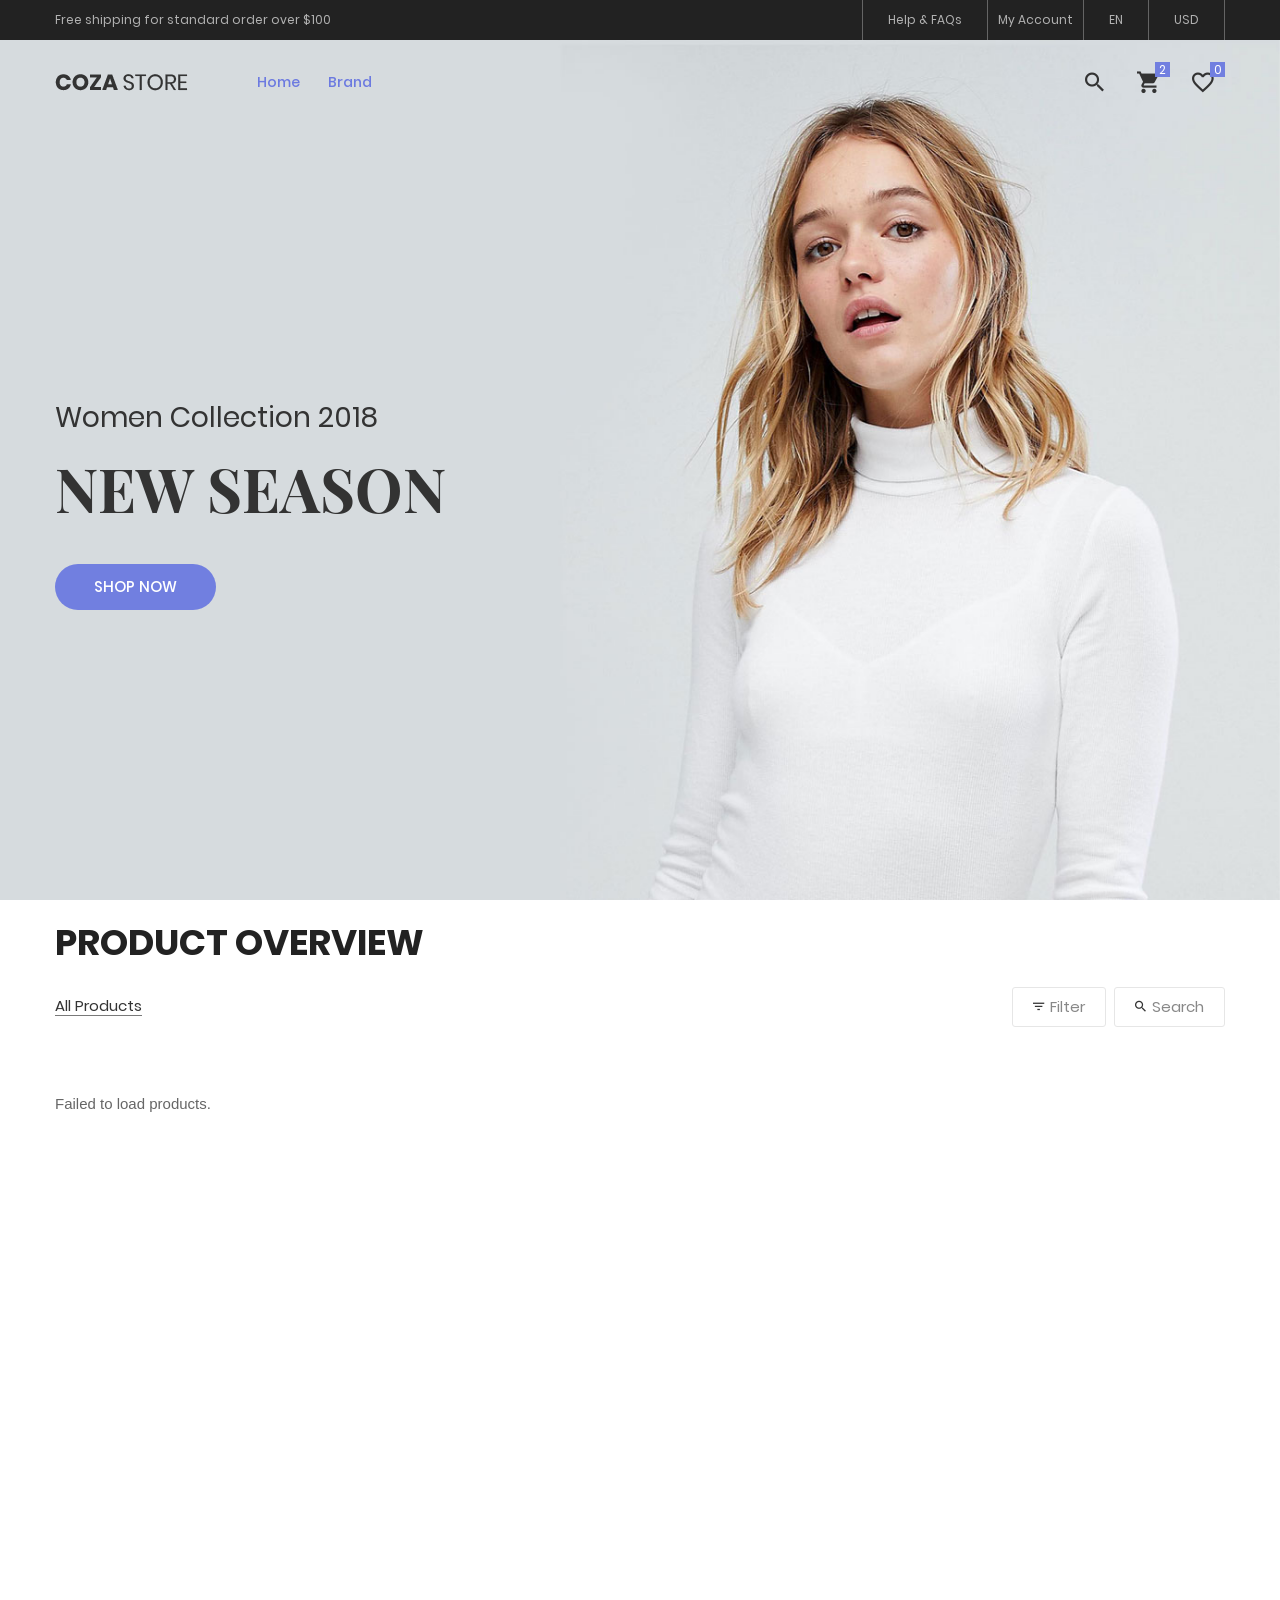
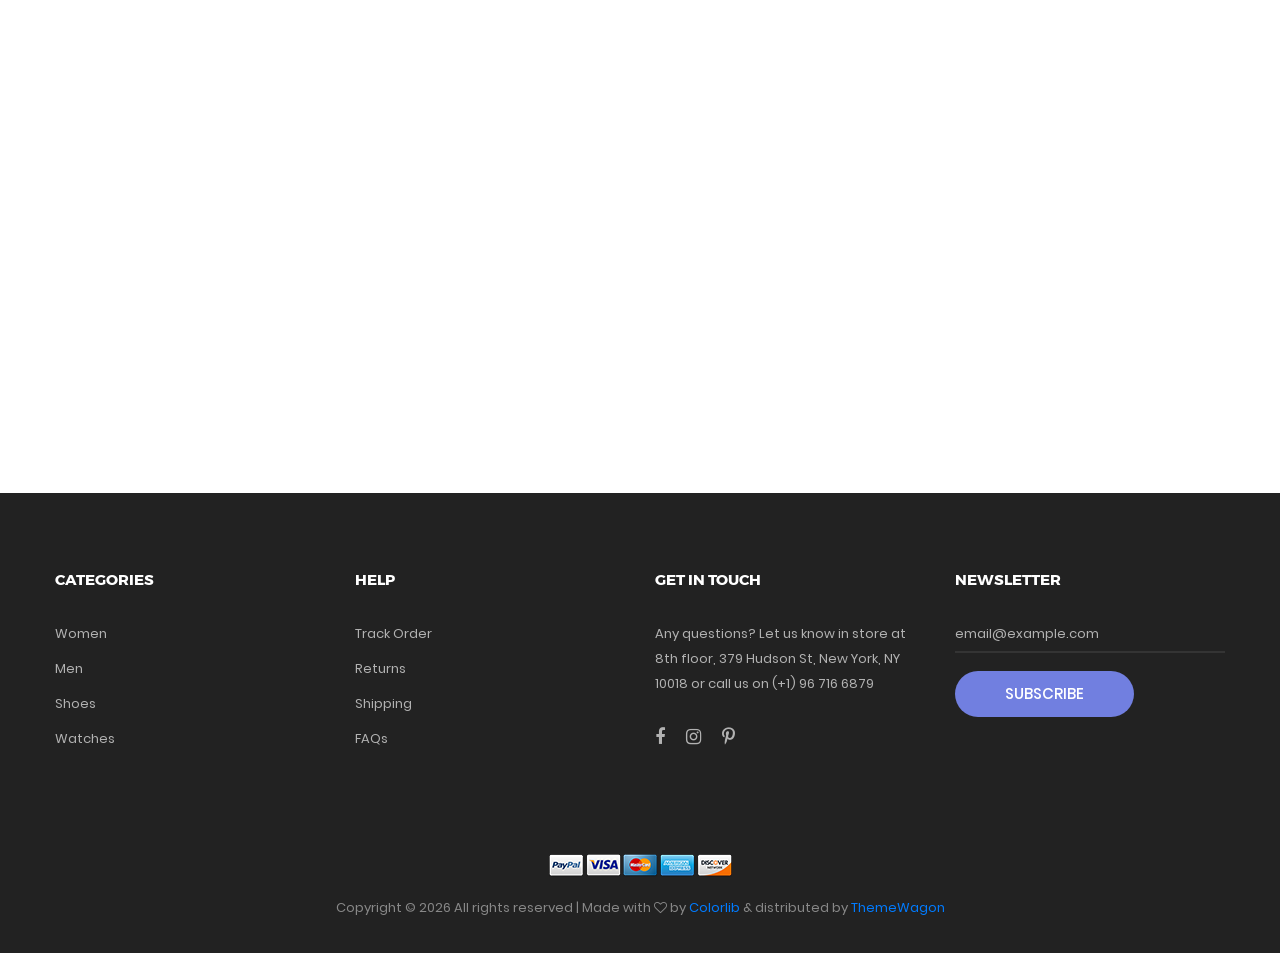
==== commit cebafac1: "Fontend2" ====
--- a/app/index.html
+++ b/app/index.html
@@ -655,12 +655,7 @@
 				</div>
 			</div>
 
-			<!-- Load more -->
-			<div class="flex-c-m flex-w w-full p-t-45">
-				<a href="#" class="flex-c-m stext-101 cl5 size-103 bg2 bor1 hov-btn1 p-lr-15 trans-04">
-					Load More
-				</a>
-			</div>
+
 		</div>
 	</section>
 
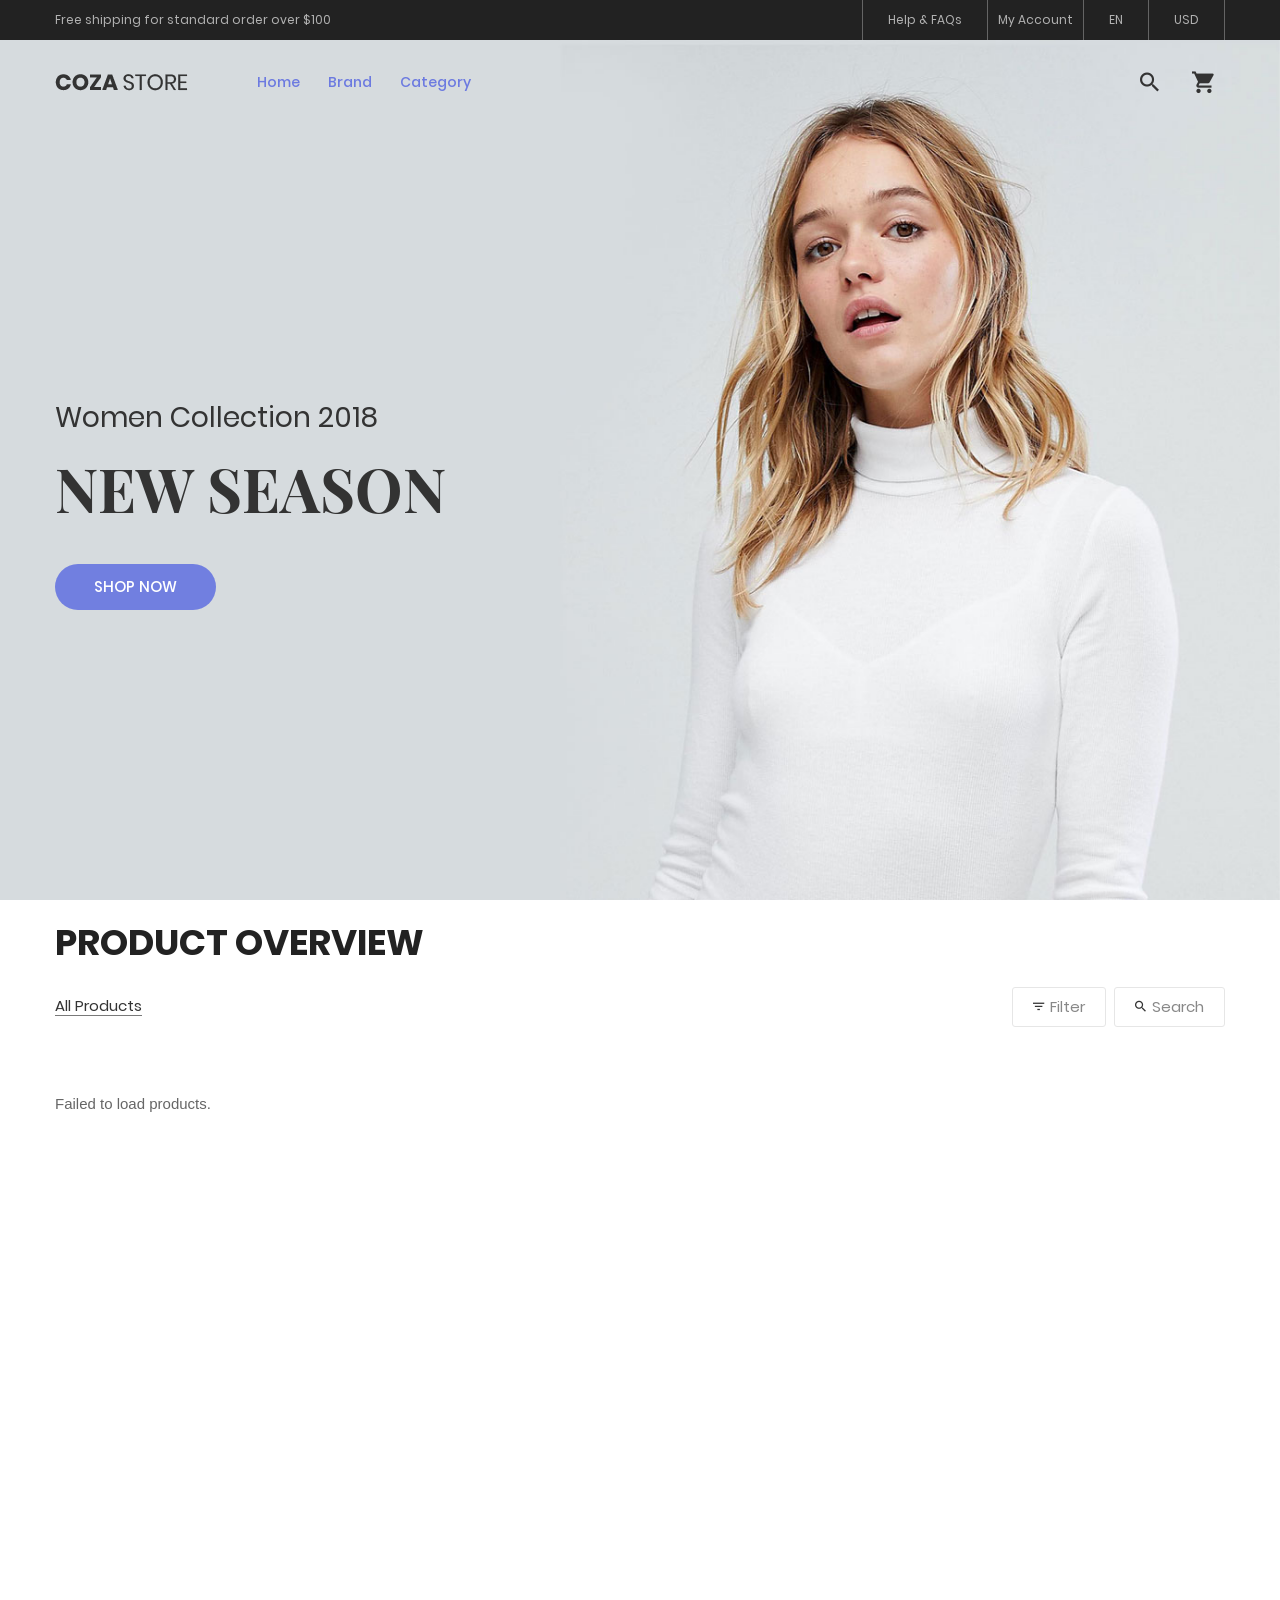
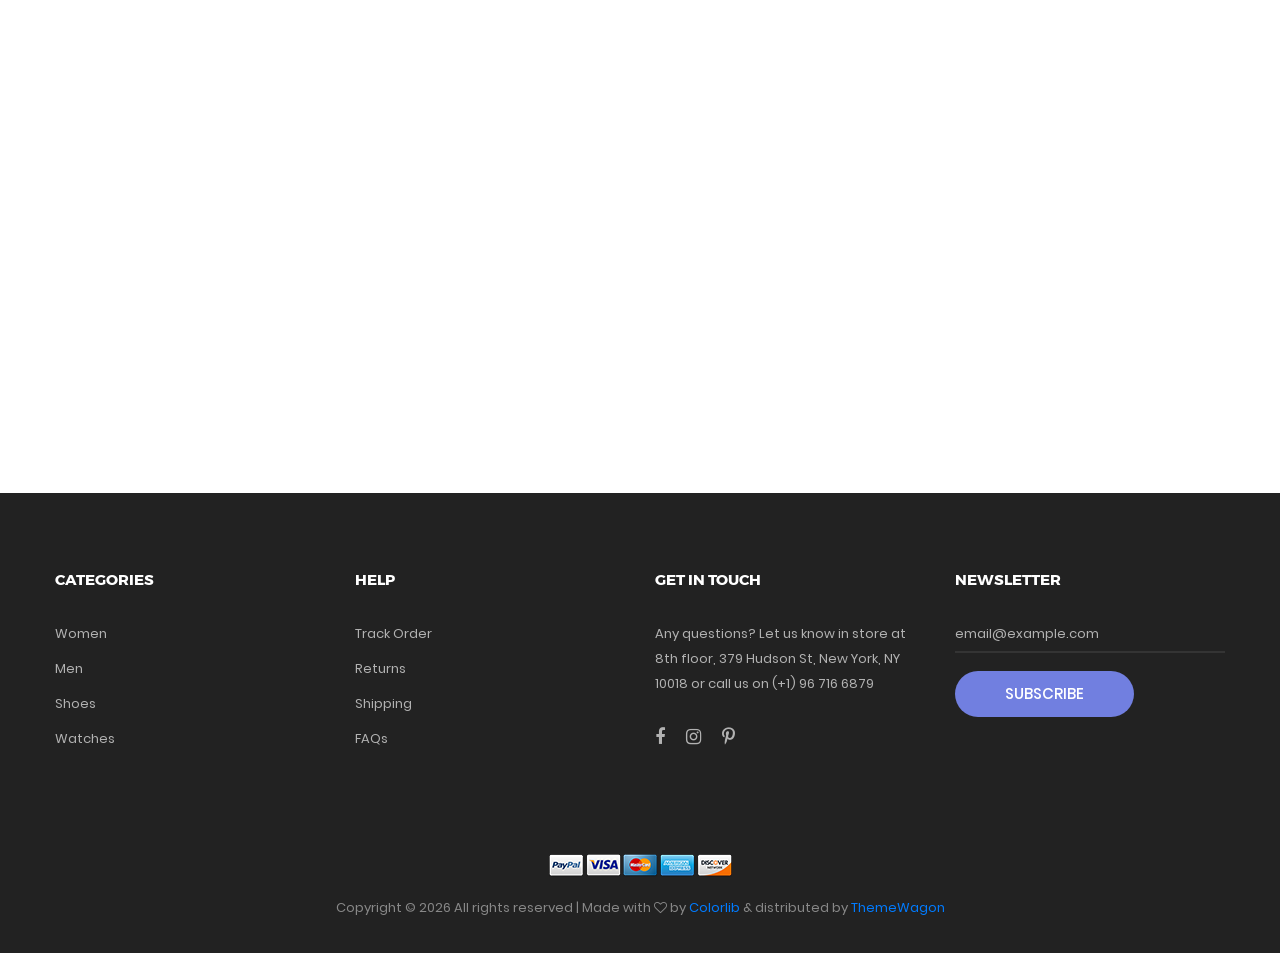
==== commit 874d1726: "Fontend" ====
--- a/app/index.html
+++ b/app/index.html
@@ -100,151 +100,25 @@
 									<!-- Brand sẽ được render ở đây -->
 								</ul>
 							</li>
-
-
-
+							<li class="active-menu">
+								<a href="#">Category</a>
+								<ul class="sub-menu" id="category-menu">
+									<!-- Brand sẽ được render ở đây -->
+								</ul>
+							</li>
 						</ul>
 					</div>
-
 					<!-- Icon header -->
 					<div class="wrap-icon-header flex-w flex-r-m">
-						<div class="icon-header-item cl2 hov-cl1 trans-04 p-l-22 p-r-11 js-show-modal-search">
+						<div class="icon-header-item cl2 hov-cl1 trans-04 p-l-22 p-r-11 ">
 							<i class="zmdi zmdi-search"></i>
 						</div>
 
-						<div class="icon-header-item cl2 hov-cl1 trans-04 p-l-22 p-r-11 icon-header-noti js-show-cart"
-							data-notify="2">
+						<div class="icon-header-item cl2 hov-cl1 trans-04 p-l-22 p-r-11">
 							<i class="zmdi zmdi-shopping-cart"></i>
 						</div>
-
-						<a href="#"
-							class="dis-block icon-header-item cl2 hov-cl1 trans-04 p-l-22 p-r-11 icon-header-noti"
-							data-notify="0">
-							<i class="zmdi zmdi-favorite-outline"></i>
-						</a>
 					</div>
 				</nav>
-			</div>
-		</div>
-
-		<!-- Header Mobile -->
-		<div class="wrap-header-mobile">
-			<!-- Logo moblie -->
-			<div class="logo-mobile">
-				<a href="index.html"><img src="images/icons/logo-01.png" alt="IMG-LOGO"></a>
-			</div>
-
-			<!-- Icon header -->
-			<div class="wrap-icon-header flex-w flex-r-m m-r-15">
-				<div class="icon-header-item cl2 hov-cl1 trans-04 p-r-11 js-show-modal-search">
-					<i class="zmdi zmdi-search"></i>
-				</div>
-
-				<div class="icon-header-item cl2 hov-cl1 trans-04 p-r-11 p-l-10 icon-header-noti js-show-cart"
-					data-notify="2">
-					<i class="zmdi zmdi-shopping-cart"></i>
-				</div>
-
-				<a href="#" class="dis-block icon-header-item cl2 hov-cl1 trans-04 p-r-11 p-l-10 icon-header-noti"
-					data-notify="0">
-					<i class="zmdi zmdi-favorite-outline"></i>
-				</a>
-			</div>
-
-			<!-- Button show menu -->
-			<div class="btn-show-menu-mobile hamburger hamburger--squeeze">
-				<span class="hamburger-box">
-					<span class="hamburger-inner"></span>
-				</span>
-			</div>
-		</div>
-
-
-		<!-- Menu Mobile -->
-		<div class="menu-mobile">
-			<ul class="topbar-mobile">
-				<li>
-					<div class="left-top-bar">
-						Free shipping for standard order over $100
-					</div>
-				</li>
-
-				<li>
-					<div class="right-top-bar flex-w h-full">
-						<a href="#" class="flex-c-m p-lr-10 trans-04">
-							Help & FAQs
-						</a>
-
-						<div class="account-dropdown">
-							<a href="#" id="accountLink" class="flex-c-m p-lr-10 trans-04">
-								My Account
-							</a>
-							<div id="accountMenu" class="dropdown-menu">
-								<a href="profile.html">👤 Hồ sơ</a>
-								<a href="#" id="logoutBtn">🚪 Đăng xuất</a>
-							</div>
-						</div>
-
-
-						<a href="#" class="flex-c-m p-lr-10 trans-04">
-							EN
-						</a>
-
-						<a href="#" class="flex-c-m p-lr-10 trans-04">
-							USD
-						</a>
-					</div>
-				</li>
-			</ul>
-
-			<ul class="main-menu-m">
-				<li>
-					<a href="index.html">Home</a>
-					<ul class="sub-menu-m">
-						<li><a href="index.html">Homepage 1</a></li>
-						<li><a href="home-02.html">Homepage 2</a></li>
-						<li><a href="home-03.html">Homepage 3</a></li>
-					</ul>
-					<span class="arrow-main-menu-m">
-						<i class="fa fa-angle-right" aria-hidden="true"></i>
-					</span>
-				</li>
-
-				<li>
-					<a href="product.html">Shop</a>
-				</li>
-
-				<li>
-					<a href="shoping-cart.html" class="label1 rs1" data-label1="hot">Features</a>
-				</li>
-
-				<li>
-					<a href="blog.html">Blog</a>
-				</li>
-
-				<li>
-					<a href="about.html">About</a>
-				</li>
-
-				<li>
-					<a href="contact.html">Contact</a>
-				</li>
-			</ul>
-		</div>
-
-		<!-- Modal Search -->
-		<div class="modal-search-header flex-c-m trans-04 js-hide-modal-search">
-			<div class="container-search-header">
-				<button class="flex-c-m btn-hide-modal-search trans-04 js-hide-modal-search">
-					<img src="images/icons/icon-close2.png" alt="CLOSE">
-				</button>
-
-				<form class="wrap-search-header flex-w p-l-15">
-					<button class="flex-c-m trans-04">
-						<i class="zmdi zmdi-search"></i>
-					</button>
-					<input class="plh3" type="text" name="search" placeholder="Search...">
-				</form>
 			</div>
 		</div>
 	</header>
@@ -471,14 +345,6 @@
 			</div>
 
 			<div class="row isotope-grid" id="product-list">
-
-
-
-
-
-
-
-
 				<div class="col-sm-6 col-md-4 col-lg-3 p-b-35 isotope-item men">
 					<!-- Block2 -->
 					<div class="block2">
@@ -1098,6 +964,18 @@
 					});
 				})
 				.catch(err => console.error("Lỗi load brand:", err));
+			fetch("http://localhost:5443/categorys")
+				.then(res => res.json())
+				.then(categorys => {
+					const menu = document.getElementById("category-menu");
+					menu.innerHTML = "";
+					categorys.forEach(b => {
+						let li = document.createElement("li");
+						li.innerHTML = `<a href="#">${b.name}</a>`;
+						menu.appendChild(li);
+					});
+				})
+				.catch(err => console.error("Lỗi load brand:", err));
 
 			// Fetch products and render them
 			fetch("http://localhost:5443/products")
@@ -1108,15 +986,15 @@
 					products.forEach(p => {
 						productList.innerHTML += `
                 <div class="col-sm-6 col-md-4 col-lg-3 p-b-35 isotope-item ${p.category ? p.category.name.toLowerCase() : ''}">
-                    <div class="block2">
-                     
-<div class="block2-pic hov-img0">
-    <img src="${p.image || 'images/default-product.jpg'}" alt="IMG-PRODUCT">
-    <a href="#" onclick="addToCart(${p.id}); return false;" 
-       class="block2-btn flex-c-m stext-103 cl2 size-102 bg0 bor2 hov-btn1 p-lr-15 trans-04">
-        Quick View
-    </a>
-</div>
+                    <div class="block2">              
+                   <div class="block2-pic hov-img0">
+              <img src="${p.image || 'images/default-product.jpg'}" alt="IMG-PRODUCT">
+                  <a href="#" 
+   onclick="viewProduct(${p.id}); return false;"  
+   class="block2-btn flex-c-m stext-103 cl2 size-102 bg0 bor2 hov-btn1 p-lr-15 trans-04">
+   Quick View
+</a>
+                  </div>
                         <div class="block2-txt flex-w flex-t p-t-14">
                             <div class="block2-txt-child1 flex-col-l ">
                                 <a href="product-detail.html?id=${p.id}" class="stext-104 cl4 hov-cl1 trans-04 js-name-b2 p-b-6">
@@ -1144,27 +1022,17 @@
 				});
 		});
 	</script>
-
-	<!--===============================================================================================-->
-	<script src="js/main.js"></script>
-
 	<script>
-		// Giả sử userId đã lưu ở localStorage, nếu chưa có thì mặc định là 1
-		const userId = localStorage.getItem('userId') || 1;
-
-		function addToCart(productId) {
-			fetch(`http://localhost:5443/carts/${userId}/add/${productId}`, {
-				method: "POST"
-			})
-				.then(res => res.json())
-				.then(data => {
-					alert("Đã thêm sản phẩm vào giỏ hàng!");
-
-					window.location.href = "shoping-cart.html";
-				})
-				.catch(() => alert("Có lỗi khi thêm vào giỏ hàng!"));
+		function viewProduct(productId) {
+			// Lưu productId vào localStorage hoặc truyền qua URL
+			localStorage.setItem("selectedProductId", productId);
+			window.location.href = `product-detail.html?id=${productId}`;
 		}
 	</script>
+
+
+	<!--===============================================================================================-->
+	<script src="js/main.js"></script>
 	<script>
 		document.addEventListener("DOMContentLoaded", function () {
 			const accountLink = document.getElementById("accountLink");
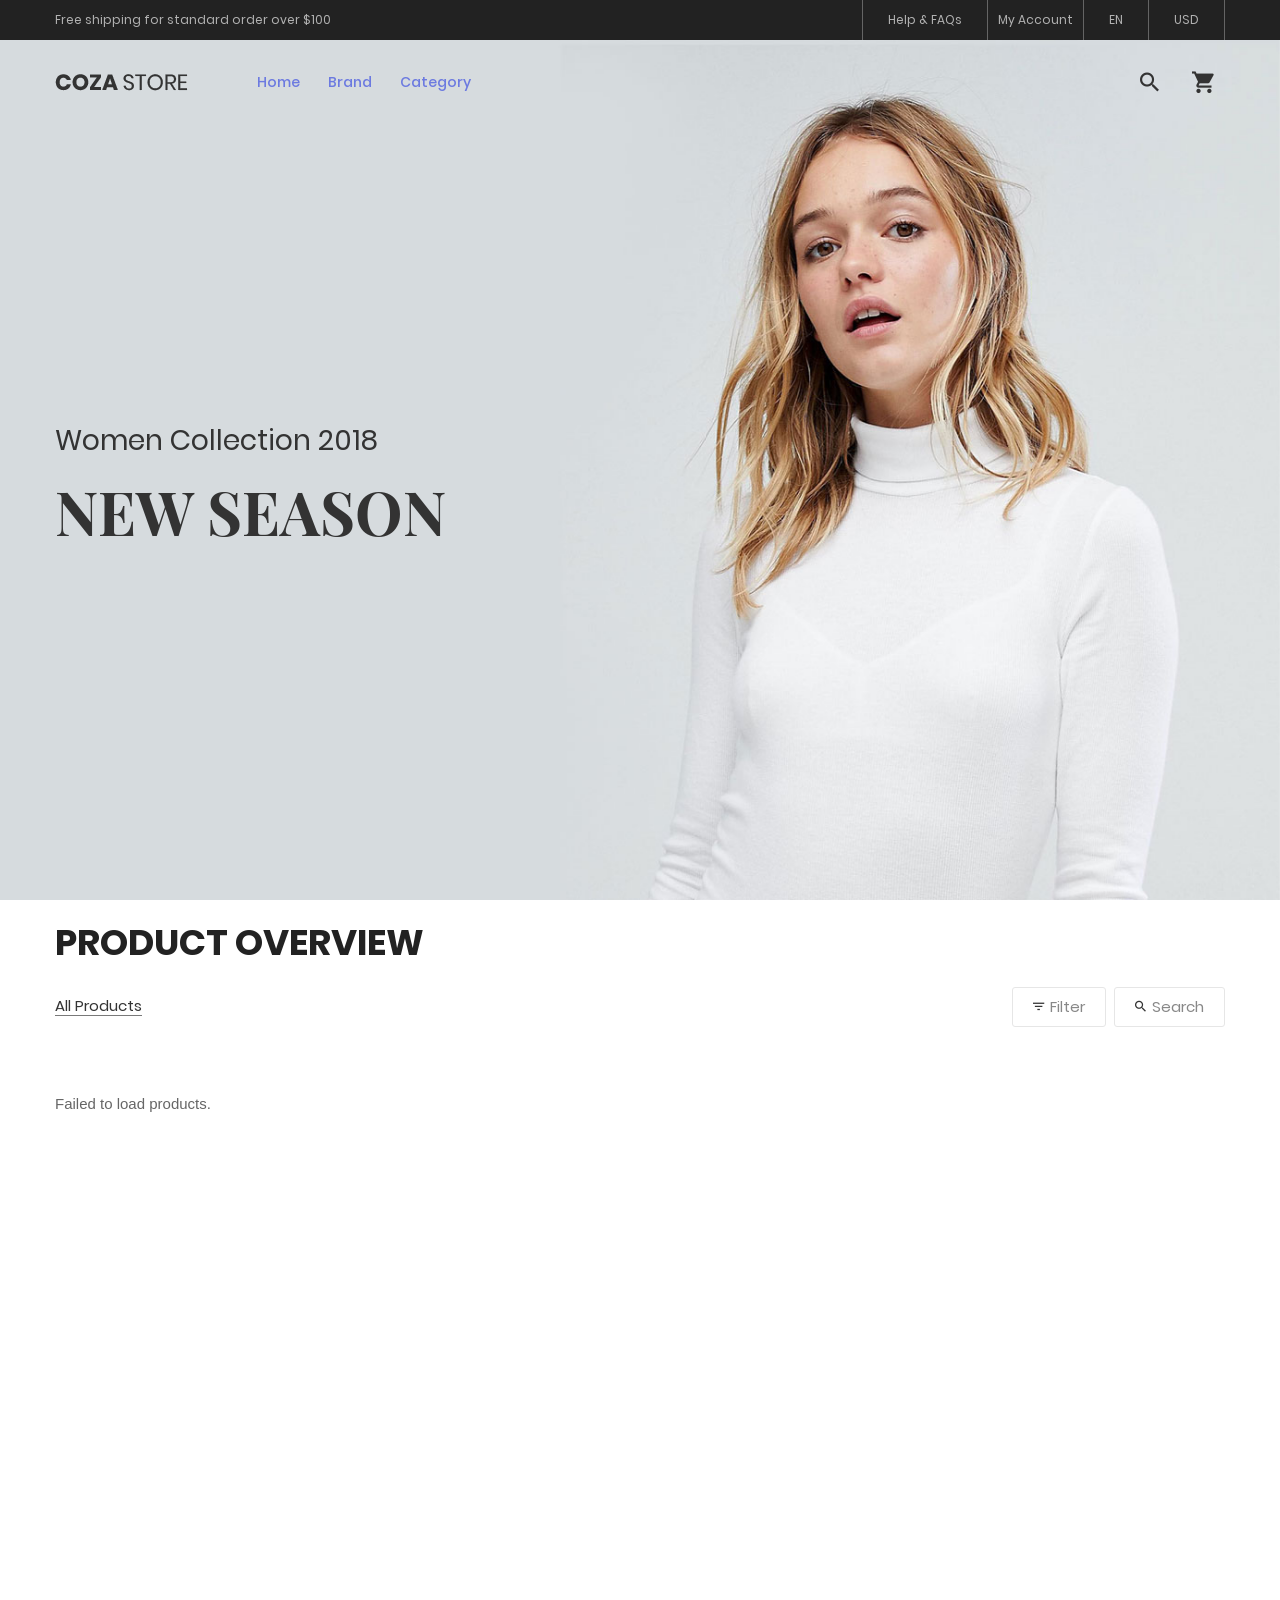
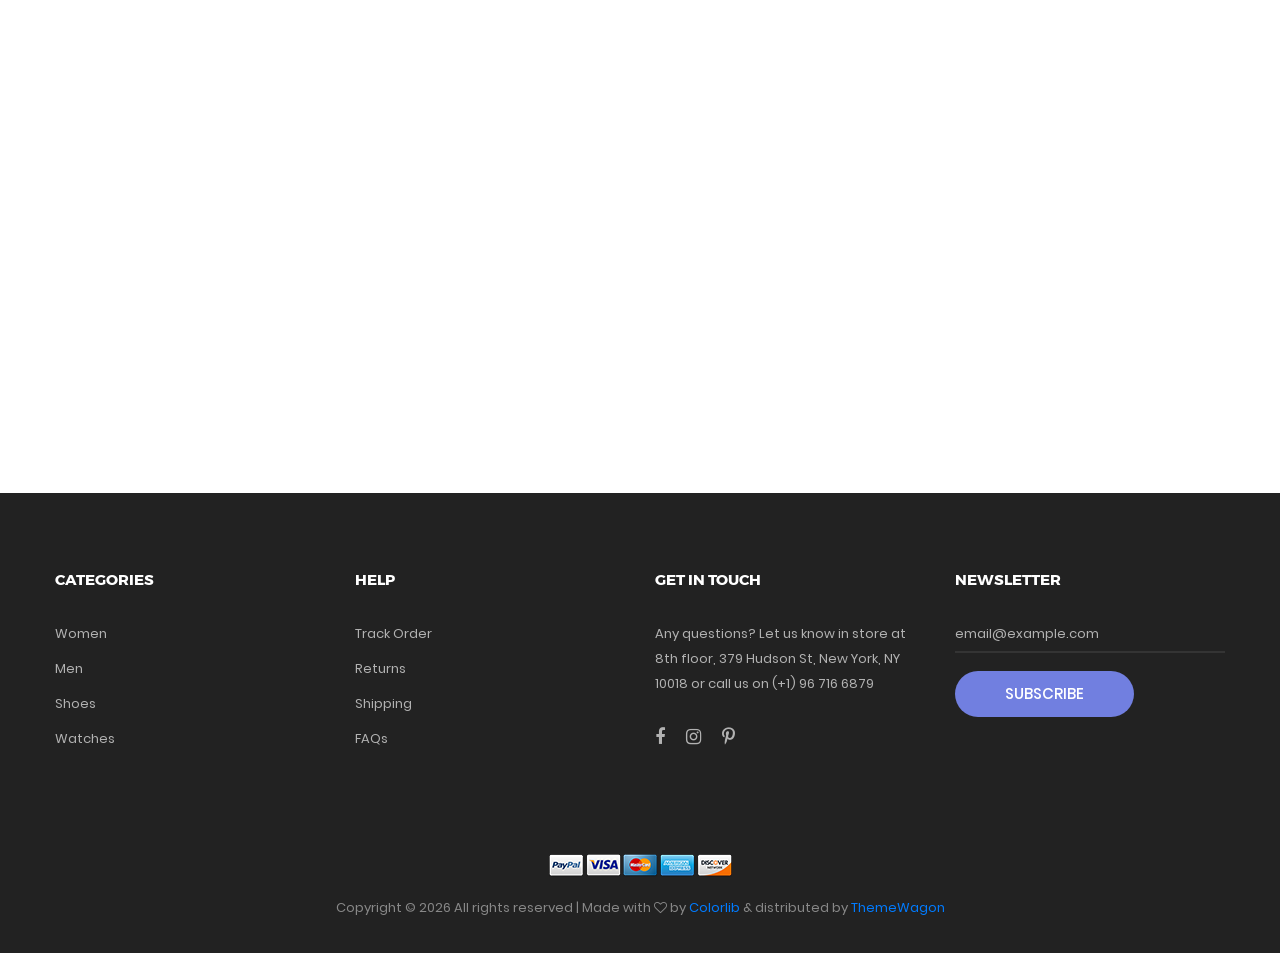
==== commit 4c2f78c1: "Fontend" ====
--- a/app/index.html
+++ b/app/index.html
@@ -228,12 +228,7 @@
 								</h2>
 							</div>
 
-							<div class="layer-slick1 animated visible-false" data-appear="zoomIn" data-delay="1600">
-								<a href="product.html"
-									class="flex-c-m stext-101 cl0 size-101 bg1 bor1 hov-btn1 p-lr-15 trans-04">
-									Shop Now
-								</a>
-							</div>
+
 						</div>
 					</div>
 				</div>
@@ -1059,6 +1054,94 @@
 			});
 		});
 	</script>
+	<script>
+		document.addEventListener("DOMContentLoaded", function () {
+			// --- Gắn sự kiện sau khi Brand & Category được load ---
+			setTimeout(() => {
+				addFilterEvents();
+			}, 1000);
+		});
+
+		function addFilterEvents() {
+			// Lấy danh sách các link Brand
+			document.querySelectorAll("#brand-menu a").forEach(a => {
+				a.addEventListener("click", function (e) {
+					e.preventDefault();
+					const brandName = this.textContent.trim();
+					filterProductsBy("brand", brandName);
+				});
+			});
+
+			// Lấy danh sách các link Category
+			document.querySelectorAll("#category-menu a").forEach(a => {
+				a.addEventListener("click", function (e) {
+					e.preventDefault();
+					const categoryName = this.textContent.trim();
+					filterProductsBy("category", categoryName);
+				});
+			});
+		}
+
+		// Hàm lọc sản phẩm theo brand hoặc category
+		async function filterProductsBy(type, value) {
+			try {
+				const res = await fetch("http://localhost:5443/products");
+				const products = await res.json();
+
+				let filtered = products.filter(p => {
+					if (type === "brand") {
+						return p.brand && p.brand.name.toLowerCase() === value.toLowerCase();
+					}
+					if (type === "category") {
+						return p.category && p.category.name.toLowerCase() === value.toLowerCase();
+					}
+					return true;
+				});
+
+				renderProducts(filtered);
+			} catch (err) {
+				console.error("Lỗi khi lọc sản phẩm:", err);
+			}
+		}
+
+		// Hàm hiển thị lại sản phẩm
+		function renderProducts(products) {
+			const productList = document.getElementById("product-list");
+			productList.innerHTML = "";
+
+			if (products.length === 0) {
+				productList.innerHTML = "<div class='col-12 text-center text-muted'>Không có sản phẩm nào.</div>";
+				return;
+			}
+
+			products.forEach(p => {
+				productList.innerHTML += `
+				<div class="col-sm-6 col-md-4 col-lg-3 p-b-35 isotope-item ${p.category ? p.category.name.toLowerCase() : ''}">
+					<div class="block2">
+						<div class="block2-pic hov-img0">
+							<img src="${p.image || 'images/default-product.jpg'}" alt="IMG-PRODUCT">
+							<a href="#" onclick="viewProduct(${p.id}); return false;"
+								class="block2-btn flex-c-m stext-103 cl2 size-102 bg0 bor2 hov-btn1 p-lr-15 trans-04">
+								Quick View
+							</a>
+						</div>
+						<div class="block2-txt flex-w flex-t p-t-14">
+							<div class="block2-txt-child1 flex-col-l ">
+								<a href="product-detail.html?id=${p.id}" class="stext-104 cl4 hov-cl1 trans-04 js-name-b2 p-b-6">
+									${p.name}
+								</a>
+								<span class="stext-105 cl3">
+									$${p.price}
+								</span>
+							</div>
+						</div>
+					</div>
+				</div>
+			`;
+			});
+		}
+	</script>
+
 </body>
 
 </html>
